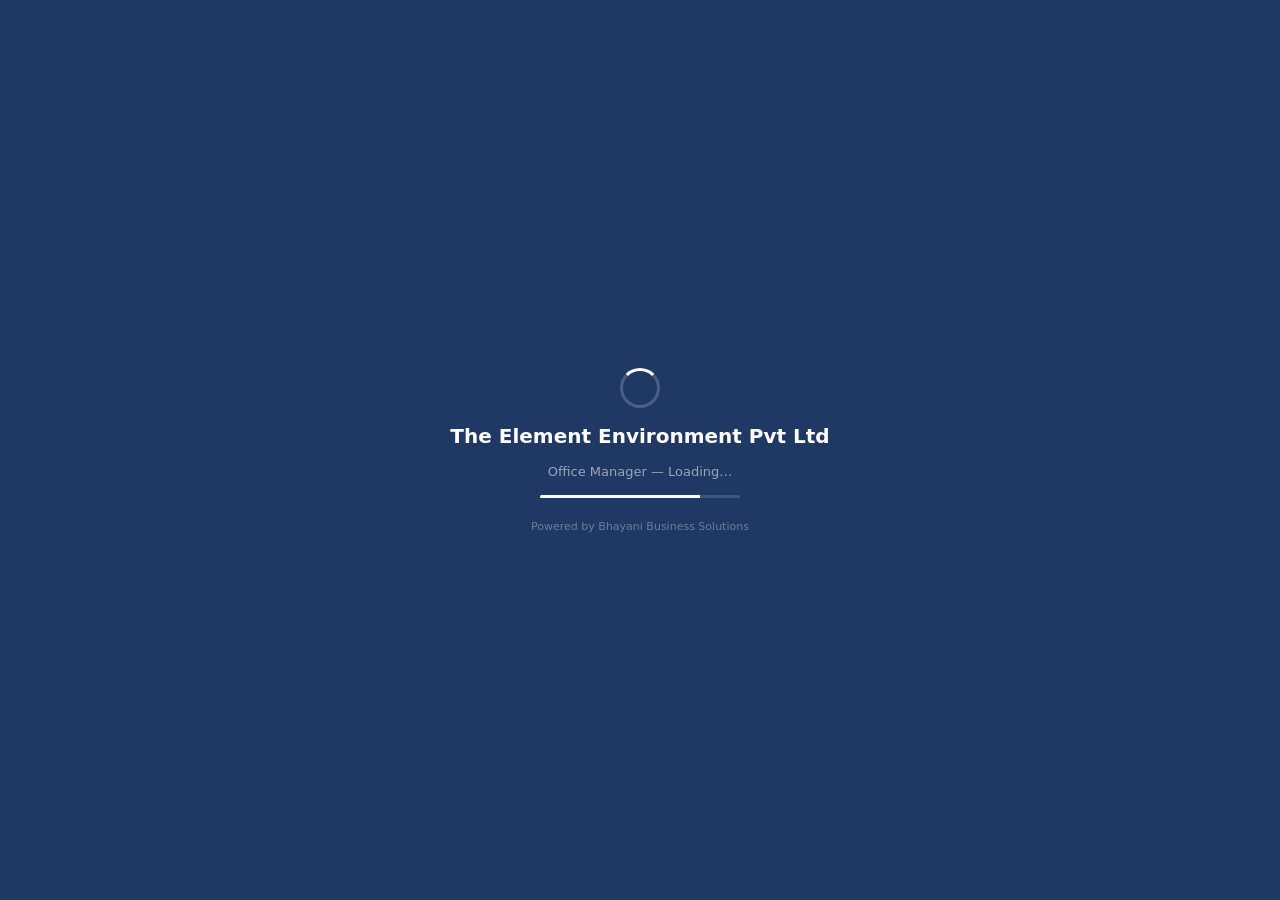
==== index.html @ ec4f4031 "Update index.html" ====
<!DOCTYPE html>
<html lang="en">
<head>
<meta charset="UTF-8">
<meta name="viewport" content="width=device-width,initial-scale=1.0">
<title>Element Office Manager</title>
<style>
:root{--navy:#1F3864;--blue:#2E75B6;--bg:#F0F4F8;--card:#fff;--text:#1E293B;--muted:#64748B;--border:#E2E8F0;--red:#DC2626;--green:#16A34A;--amber:#D97706;}
*{box-sizing:border-box;margin:0;padding:0;}
body{font-family:'Segoe UI',system-ui,sans-serif;background:var(--bg);color:var(--text);min-height:100vh;font-size:14px;}
#splash{position:fixed;inset:0;background:var(--navy);z-index:9999;display:flex;flex-direction:column;align-items:center;justify-content:center;gap:16px;transition:opacity .4s;}
#splash.hide{opacity:0;pointer-events:none;}
.sp-spin{width:40px;height:40px;border:3px solid rgba(255,255,255,.2);border-top-color:#fff;border-radius:50%;animation:spin .8s linear infinite;}
.sp-title{font-size:20px;font-weight:700;color:#fff;}
.sp-sub{font-size:13px;color:rgba(255,255,255,.55);}
.sp-bar{width:200px;height:3px;background:rgba(255,255,255,.15);border-radius:2px;overflow:hidden;}
.sp-fill{height:100%;width:0;background:#fff;transition:width 3s ease;}
.sp-pow{font-size:11px;color:rgba(255,255,255,.35);margin-top:6px;}
@keyframes spin{to{transform:rotate(360deg);}}
#loginWrap{position:fixed;inset:0;background:var(--navy);display:none;align-items:center;justify-content:center;z-index:9998;}
#loginWrap.show{display:flex;}
.lbox{background:#fff;border-radius:14px;padding:44px 40px;width:360px;box-shadow:0 20px 60px rgba(0,0,0,.4);border-top:4px solid var(--blue);}
.lco{font-size:11px;font-weight:700;color:var(--blue);letter-spacing:.12em;text-transform:uppercase;margin-bottom:6px;}
.lbox h2{font-size:22px;font-weight:800;color:var(--navy);margin-bottom:4px;}
.lbox p{font-size:13px;color:var(--muted);margin-bottom:28px;}
.lbox input{width:100%;padding:11px 13px;border:1.5px solid var(--border);border-radius:8px;font-size:14px;margin-bottom:12px;outline:none;transition:border .15s;font-family:inherit;}
.lbox input:focus{border-color:var(--blue);}
.lbox button{width:100%;padding:12px;background:var(--navy);color:#fff;border:none;border-radius:8px;font-size:15px;font-weight:700;cursor:pointer;}
.lbox button:hover{background:var(--blue);}
.lerr{color:var(--red);font-size:12px;margin-top:8px;display:none;}
.lpow{margin-top:22px;padding-top:14px;border-top:1px solid var(--border);text-align:center;font-size:11px;color:#94A3B8;}
.lpow b{color:#C2410C;}
#app{display:none;min-height:100vh;}
#app.show{display:block;}
.topbar{background:var(--navy);height:54px;display:flex;align-items:center;padding:0 20px;gap:12px;position:sticky;top:0;z-index:200;box-shadow:0 2px 8px rgba(0,0,0,.25);}
.tb-logo{font-size:13px;font-weight:800;color:#fff;letter-spacing:.04em;white-space:nowrap;}
.tb-logo span{opacity:.4;font-weight:400;}
.tb-sep{width:1px;height:24px;background:rgba(255,255,255,.2);flex-shrink:0;}
.tb-actions{display:flex;gap:6px;}
.tb-btn{padding:6px 14px;border-radius:6px;border:1.5px solid rgba(255,255,255,.3);background:rgba(255,255,255,.07);color:rgba(255,255,255,.9);font-size:12.5px;font-weight:600;cursor:pointer;transition:all .15s;font-family:inherit;}
.tb-btn:hover{background:rgba(255,255,255,.18);}
.tb-btn.green{border-color:rgba(74,222,128,.6);color:#4ADE80;}
.tb-right{margin-left:auto;display:flex;align-items:center;gap:10px;}
.tb-firm{font-size:11.5px;background:rgba(255,255,255,.1);padding:4px 11px;border-radius:20px;color:rgba(255,255,255,.7);}
.tb-out{background:none;border:1px solid rgba(255,255,255,.25);color:rgba(255,255,255,.6);font-size:12px;padding:4px 12px;border-radius:5px;cursor:pointer;font-family:inherit;}
.tb-out:hover{background:rgba(255,255,255,.08);color:#fff;}
.main-tabs{background:#fff;border-bottom:2px solid var(--border);display:flex;padding:0 20px;}
.mt{padding:13px 20px;font-size:13.5px;font-weight:600;color:var(--muted);border:none;background:none;cursor:pointer;border-bottom:3px solid transparent;margin-bottom:-2px;transition:all .15s;font-family:inherit;}
.mt:hover{color:var(--navy);}
.mt.active{color:var(--navy);border-bottom-color:var(--navy);}
.tp{display:none;padding:22px 20px;}
.tp.active{display:block;}
.stats{display:grid;grid-template-columns:repeat(auto-fit,minmax(155px,1fr));gap:12px;margin-bottom:20px;}
.stat{background:#fff;border-radius:10px;padding:15px 17px;border-left:4px solid var(--blue);box-shadow:0 1px 3px rgba(0,0,0,.06);}
.stat.g{border-left-color:var(--green);}
.stat.r{border-left-color:var(--red);}
.stat.a{border-left-color:var(--amber);}
.stat.p{border-left-color:#7C3AED;}
.slbl{font-size:10.5px;text-transform:uppercase;letter-spacing:.06em;color:var(--muted);margin-bottom:5px;}
.sval{font-size:22px;font-weight:700;}
.card{background:#fff;border-radius:10px;box-shadow:0 1px 3px rgba(0,0,0,.07);overflow:hidden;margin-bottom:16px;}
.ch{background:var(--navy);color:#fff;padding:11px 16px;display:flex;align-items:center;justify-content:space-between;}
.ch h3{font-size:13px;font-weight:700;}
.ch-lnk{font-size:11.5px;background:rgba(255,255,255,.12);border:none;color:rgba(255,255,255,.8);padding:3px 10px;border-radius:4px;cursor:pointer;font-family:inherit;}
.tw{overflow-x:auto;}
table{width:100%;border-collapse:collapse;font-size:13px;}
thead th{background:var(--navy);color:#fff;padding:9px 12px;text-align:left;font-size:11px;font-weight:600;text-transform:uppercase;letter-spacing:.05em;white-space:nowrap;}
tbody tr{border-bottom:1px solid var(--border);}
tbody tr:last-child{border-bottom:none;}
tbody td{padding:9px 12px;vertical-align:middle;}
tbody tr:hover{background:#F8FAFC;}
.no-data{text-align:center;color:var(--muted);padding:32px;font-size:13px;}
.sub-tabs{display:flex;background:#fff;border-radius:10px;overflow:hidden;box-shadow:0 1px 3px rgba(0,0,0,.07);border:1px solid var(--border);margin-bottom:18px;}
.st{flex:1;padding:11px;font-size:13px;font-weight:600;color:var(--muted);border:none;background:none;cursor:pointer;border-right:1px solid var(--border);transition:all .15s;text-align:center;font-family:inherit;}
.st:last-child{border-right:none;}
.st:hover{background:#F8FAFC;color:var(--navy);}
.st.active{background:var(--navy);color:#fff;}
.sp{display:none;}
.sp.active{display:block;}
.filters{display:flex;gap:8px;flex-wrap:wrap;align-items:center;margin-bottom:14px;}
.filters input,.filters select{padding:7px 10px;border:1.5px solid var(--border);border-radius:7px;font-size:12.5px;outline:none;font-family:inherit;background:#fff;color:var(--text);}
.filters input:focus,.filters select:focus{border-color:var(--blue);}
.filters input[type=text]{min-width:180px;}
.btn{padding:7px 14px;border-radius:7px;border:none;cursor:pointer;font-size:13px;font-weight:600;font-family:inherit;transition:all .15s;}
.bn{background:var(--navy);color:#fff;}.bn:hover{background:var(--blue);}
.bb{background:var(--blue);color:#fff;}.bb:hover{background:var(--navy);}
.bo{background:#fff;color:var(--navy);border:1.5px solid var(--border);}.bo:hover{border-color:var(--navy);}
.bg{background:var(--green);color:#fff;}
.br{background:var(--red);color:#fff;}
.bsm{padding:4px 9px;font-size:11.5px;}
.bi{background:none;border:none;cursor:pointer;padding:3px 6px;border-radius:4px;font-size:14px;font-family:inherit;}
.bi:hover{background:var(--border);}
.badge{display:inline-block;padding:2px 9px;border-radius:20px;font-size:11px;font-weight:700;}
.bgr{background:#DCFCE7;color:#166534;}
.brd{background:#FEE2E2;color:#991B1B;}
.bam{background:#FEF3C7;color:#92400E;}
.bbl{background:#DBEAFE;color:#1E40AF;}
.bgr2{background:#F1F5F9;color:#475569;}
.overlay{position:fixed;inset:0;background:rgba(0,0,0,.5);z-index:500;display:none;align-items:center;justify-content:center;padding:16px;}
.overlay.open{display:flex;}
.modal{background:#fff;border-radius:12px;width:100%;max-width:680px;max-height:92vh;overflow-y:auto;box-shadow:0 20px 60px rgba(0,0,0,.3);}
.mlg{max-width:900px;}
.msm{max-width:420px;}
.mh{background:var(--navy);color:#fff;padding:14px 20px;display:flex;align-items:center;justify-content:space-between;border-radius:12px 12px 0 0;position:sticky;top:0;z-index:1;}
.mh h3{font-size:14px;font-weight:700;}
.mx{background:none;border:none;color:#fff;font-size:20px;cursor:pointer;line-height:1;}
.mb{padding:22px;}
.mf{padding:14px 20px;border-top:1px solid var(--border);display:flex;justify-content:flex-end;gap:10px;background:#FAFAFA;border-radius:0 0 12px 12px;}
.fg2{display:grid;grid-template-columns:1fr 1fr;gap:13px;}
.fg3{display:grid;grid-template-columns:1fr 1fr 1fr;gap:13px;}
.s2{grid-column:1/-1;}
.fg{display:flex;flex-direction:column;gap:4px;}
.fg label{font-size:11px;font-weight:700;color:var(--muted);text-transform:uppercase;letter-spacing:.05em;}
.fg input,.fg select,.fg textarea{padding:9px 11px;border:1.5px solid var(--border);border-radius:7px;font-size:13.5px;outline:none;color:var(--text);font-family:inherit;transition:border .15s;}
.fg input:focus,.fg select:focus,.fg textarea:focus{border-color:var(--blue);}
.fg input[readonly]{background:#F8FAFC;color:var(--muted);}
.fg textarea{resize:vertical;min-height:56px;}
.lit{width:100%;border-collapse:collapse;font-size:12.5px;margin:8px 0;}
.lit th{background:#F1F5F9;padding:7px 6px;text-align:left;font-size:11px;color:var(--muted);border-bottom:1px solid var(--border);font-weight:700;}
.lit td{padding:3px 2px;border-bottom:1px solid var(--border);}
.lit input,.lit select{width:100%;padding:5px 7px;border:1.5px solid var(--border);border-radius:5px;font-size:12px;outline:none;font-family:inherit;}
.lit input:focus,.lit select:focus{border-color:var(--blue);}
.lit input[readonly]{background:#F8FAFC;color:var(--muted);}
.cl-list{border:1px solid var(--border);border-radius:8px;max-height:200px;overflow-y:auto;margin-bottom:14px;}
.cl-row{display:flex;align-items:center;gap:10px;padding:9px 13px;border-bottom:1px solid var(--border);cursor:pointer;transition:background .1s;}
.cl-row:last-child{border-bottom:none;}
.cl-row:hover{background:#F8FAFC;}
.cl-row.sel{background:#EFF6FF;border-left:3px solid var(--blue);}
.cl-row input[type=checkbox]{width:15px;height:15px;accent-color:var(--navy);cursor:pointer;flex-shrink:0;}
.cl-info{flex:1;}
.cl-ref{font-weight:700;font-size:13px;}
.cl-meta{font-size:11.5px;color:var(--muted);}
.cl-bal{font-weight:700;color:var(--red);font-size:13px;}
.cl-sum{border-radius:8px;padding:10px 14px;font-size:13px;background:#F0FDF4;border:1px solid #BBF7D0;color:#166534;}
.rpt-filters{display:flex;gap:12px;align-items:flex-end;margin-bottom:18px;flex-wrap:wrap;}
.rpt-filters .fg{min-width:120px;}
.rsec{background:#fff;border-radius:10px;box-shadow:0 1px 3px rgba(0,0,0,.07);margin-bottom:14px;overflow:hidden;}
.rhd{background:var(--navy);color:#fff;padding:9px 16px;font-size:12px;font-weight:700;letter-spacing:.04em;display:flex;align-items:center;justify-content:space-between;}
.rtot td{font-weight:700;border-top:2px solid var(--navy)!important;background:#EBF3FB;}
.disc{background:#FFFBEB;border:1px solid #FDE68A;border-radius:8px;padding:12px 16px;font-size:12.5px;color:#92400E;margin-bottom:16px;line-height:1.7;}
.disc strong{color:#78350F;}
.net-box{display:grid;grid-template-columns:repeat(4,1fr);gap:12px;}
.net-item{padding:14px;background:#FEF2F2;border-radius:8px;text-align:center;}
.net-item.tot{background:var(--navy);}
.nl{font-size:11px;color:var(--muted);}
.net-item.tot .nl{color:rgba(255,255,255,.65);}
.nv{font-size:18px;font-weight:700;color:var(--red);margin-top:4px;}
.net-item.tot .nv{color:#fff;}
.os-tog{display:flex;align-items:center;gap:7px;padding:7px 13px;background:#FEF2F2;border-radius:7px;font-size:13px;font-weight:600;color:#991B1B;cursor:pointer;user-select:none;border:1px solid #FECACA;}
.os-tog input{width:14px;height:14px;accent-color:var(--red);cursor:pointer;}
#toast{position:fixed;bottom:22px;right:22px;background:var(--navy);color:#fff;padding:11px 18px;border-radius:8px;font-size:13px;z-index:9999;display:none;box-shadow:0 4px 16px rgba(0,0,0,.25);}
#toast.show{display:block;animation:fu .2s ease;}
#toast.ok{background:var(--green);}
#toast.err{background:var(--red);}
@keyframes fu{from{opacity:0;transform:translateY(6px);}to{opacity:1;transform:none;}}
.db-grid{display:grid;grid-template-columns:1fr 1fr;gap:16px;}
@media print{
  *{visibility:hidden;}
  #printArea,#printArea *{visibility:visible;}
  #printArea{position:fixed!important;top:0!important;left:0!important;width:100%!important;}
  @page{margin:8mm;size:A4;}
  .pw{font-family:Arial,sans-serif;font-size:10.5pt;color:#000;border:2px solid #000;display:flex;flex-direction:column;min-height:calc(297mm - 16mm);}
  .ph{border-bottom:1px solid #000;padding:10px 14px;text-align:center;}
  .ph h1{font-size:13pt;font-weight:900;}
  .ph p{font-size:8.5pt;margin:2px 0;}
  .pl{text-align:center;padding:5px;border-bottom:1px solid #000;border-top:1px solid #000;font-weight:700;font-size:11pt;letter-spacing:2px;}
  .pm{display:flex;border-bottom:1px solid #000;}
  .pmc{flex:1;padding:8px 12px;font-size:8.5pt;}
  .pmc:first-child{border-right:1px solid #000;}
  .pmc p{margin:2px 0;}
  .pi{flex:1;}
  .pi table{width:100%;border-collapse:collapse;}
  .pi th,.pi td{border:1px solid #000;padding:5px 6px;font-size:9pt;}
  .pi th{font-weight:700;}
  .pbot{margin-top:auto;}
  .pt{display:flex;border-top:2px solid #000;}
  .ptl{flex:1;padding:8px 12px;font-size:8.5pt;border-right:1px solid #000;}
  .ptr{width:260pt;}
  .ptr table{width:100%;border-collapse:collapse;}
  .ptr td{padding:4px 8px;font-size:9pt;border:1px solid #000;}
  .ptr tr:last-child td{border:2px solid #000;font-weight:700;font-size:11pt;}
  .pf{border-top:1px solid #000;padding:8px 12px;display:flex;justify-content:space-between;font-size:8.5pt;}
  .rw{font-family:Arial,sans-serif;font-size:10.5pt;color:#000;border:2px solid #000;}
  .rh{border-bottom:1px solid #000;padding:10px 14px;text-align:center;}
  .rh h1{font-size:13pt;font-weight:900;}
  .rh p{font-size:8.5pt;margin:2px 0;}
  .rl{text-align:center;padding:5px;border-bottom:1px solid #000;border-top:1px solid #000;font-weight:700;font-size:11pt;letter-spacing:2px;}
  .rb{padding:14px 16px;font-size:9.5pt;line-height:2.1;}
  .rb table{width:100%;border-collapse:collapse;margin-top:10px;}
  .rb td{padding:5px 8px;border:1px solid #000;font-size:9pt;}
  .rf{border-top:1px solid #000;padding:10px 14px;display:flex;justify-content:space-between;font-size:8.5pt;}
}
@media(max-width:680px){.db-grid,.fg2,.fg3{grid-template-columns:1fr;}.stats{grid-template-columns:1fr 1fr;}.tb-firm{display:none;}.net-box{grid-template-columns:1fr 1fr;}}
</style>
</head>
<body>
<div id="splash">
  <div class="sp-spin"></div>
  <div class="sp-title">The Element Environment Pvt Ltd</div>
  <div class="sp-sub">Office Manager — Loading…</div>
  <div class="sp-bar"><div class="sp-fill" id="spFill"></div></div>
  <div class="sp-pow">Powered by Bhayani Business Solutions</div>
</div>
<div id="loginWrap">
  <div class="lbox">
    <div class="lco">The Element Environment Pvt Ltd</div>
    <h2>Office Manager</h2>
    <p>Sign in to continue</p>
    <input type="text" id="lu" placeholder="Username" autocomplete="off">
    <input type="password" id="lp" placeholder="Password" onkeydown="if(event.key==='Enter')doLogin()">
    <button onclick="doLogin()">Sign In</button>
    <div class="lerr" id="lerr">Invalid credentials.</div>
    <div class="lpow">Powered by <b>Bhayani Business Solutions</b></div>
  </div>
</div>
<div id="app">
<div class="topbar">
  <div class="tb-logo">ELEMENT <span>Office Manager v2</span></div>
  <div class="tb-sep"></div>
  <div class="tb-actions">
    <button class="tb-btn" onclick="openInv('Invoice')">+ Invoice</button>
    <button class="tb-btn green" onclick="openReceiptModal(null)">+ Receipt</button>
    <button class="tb-btn" onclick="openPurchaseModal()">+ Purchase</button>
    <button class="tb-btn" onclick="openPaymentModal(null)">+ Payment</button>
  </div>
  <div class="tb-right">
    <span class="tb-firm">The Element Environment Pvt Ltd</span>
    <button class="tb-out" onclick="doLogout()">Sign Out</button>
  </div>
</div>
<div class="main-tabs">
  <button class="mt active" onclick="switchTab('dashboard')">Dashboard</button>
  <button class="mt" onclick="switchTab('records')">Records</button>
  <button class="mt" onclick="switchTab('clients')">Clients</button>
  <button class="mt" onclick="switchTab('reports')">Reports</button>
  <button class="mt" onclick="switchTab('settings')">Settings</button>
</div>
<!-- DASHBOARD -->
<div class="tp active" id="tp-dashboard">
  <div class="stats">
    <div class="stat"><div class="slbl">This Month Sales</div><div class="sval" id="d-sales">—</div></div>
    <div class="stat g"><div class="slbl">This Month Received</div><div class="sval" id="d-recd">—</div></div>
    <div class="stat r"><div class="slbl">Total Outstanding</div><div class="sval" id="d-os">—</div></div>
    <div class="stat a"><div class="slbl">Est. GST Payable</div><div class="sval" id="d-gst">—</div></div>
    <div class="stat p"><div class="slbl">This Month Purchases</div><div class="sval" id="d-pur">—</div></div>
  </div>
  <div class="db-grid">
    <div class="card">
      <div class="ch"><h3>Recent Invoices</h3><button class="ch-lnk" onclick="switchTab('records')">View All →</button></div>
      <div class="tw"><table>
        <thead><tr><th>Invoice No</th><th>Date</th><th>Client</th><th>Amount</th><th>Status</th></tr></thead>
        <tbody id="d-inv"><tr><td colspan="5" class="no-data">Loading…</td></tr></tbody>
      </table></div>
    </div>
    <div class="card">
      <div class="ch"><h3>Outstanding Receivables</h3><button class="ch-lnk" onclick="switchTab('clients')">View All →</button></div>
      <div class="tw"><table>
        <thead><tr><th>Client</th><th>Invoice</th><th>Balance</th><th>Age</th><th></th></tr></thead>
        <tbody id="d-os-tbody"><tr><td colspan="5" class="no-data">Loading…</td></tr></tbody>
      </table></div>
    </div>
  </div>
</div>
<!-- RECORDS -->
<div class="tp" id="tp-records">
  <div class="sub-tabs">
    <button class="st active" onclick="switchRec('inv')">📄 Invoices</button>
    <button class="st" onclick="switchRec('rcpt')">💰 Receipts</button>
    <button class="st" onclick="switchRec('pur')">📦 Purchases</button>
    <button class="st" onclick="switchRec('pay')">💸 Payments</button>
  </div>
  <div class="sp active" id="sp-inv">
    <div class="filters">
      <input type="text" id="if-q" placeholder="Invoice / Client…" oninput="renderInvoices()">
      <input type="month" id="if-mo" onchange="renderInvoices()">
      <select id="if-st" onchange="renderInvoices()"><option value="">All Status</option><option>Unpaid</option><option>Partial</option><option>Paid</option></select>
      <select id="if-ty" onchange="renderInvoices()"><option value="">All Types</option><option value="Invoice">Invoice</option><option value="Proforma">Proforma</option><option value="Quotation">Quotation</option></select>
      <button class="btn bo bsm" onclick="openInv('Proforma')">+ Proforma</button>
      <button class="btn bo bsm" onclick="openInv('Quotation')">+ Quotation</button>
    </div>
    <div class="card"><div class="tw"><table>
      <thead><tr><th>Invoice No</th><th>Date</th><th>Client</th><th>Type</th><th>Taxable</th><th>GST</th><th>Total</th><th>Status</th><th>Actions</th></tr></thead>
      <tbody id="inv-tbody"><tr><td colspan="9" class="no-data">Loading…</td></tr></tbody>
    </table></div></div>
  </div>
  <div class="sp" id="sp-rcpt">
    <div class="filters">
      <input type="text" id="rf-q" placeholder="Client / Receipt No…" oninput="renderReceipts()">
      <input type="month" id="rf-mo" onchange="renderReceipts()">
    </div>
    <div class="card"><div class="tw"><table>
      <thead><tr><th>Receipt No</th><th>Date</th><th>Client</th><th>Amount</th><th>Mode</th><th>Reference</th><th>Against</th><th>Actions</th></tr></thead>
      <tbody id="rcpt-tbody"><tr><td colspan="8" class="no-data">Loading…</td></tr></tbody>
    </table></div></div>
  </div>
  <div class="sp" id="sp-pur">
    <div class="filters">
      <input type="text" id="pf-q" placeholder="Vendor / Bill No…" oninput="renderPurchases()">
      <input type="month" id="pf-mo" onchange="renderPurchases()">
      <select id="pf-st" onchange="renderPurchases()"><option value="">All Status</option><option>Unpaid</option><option>Partial</option><option>Paid</option></select>
    </div>
    <div class="card"><div class="tw"><table>
      <thead><tr><th>Date</th><th>Vendor</th><th>GSTIN</th><th>Bill No</th><th>Category</th><th>Taxable</th><th>GST%</th><th>CGST</th><th>SGST</th><th>IGST</th><th>Total</th><th>ITC</th><th>Status</th><th>Actions</th></tr></thead>
      <tbody id="pur-tbody"><tr><td colspan="14" class="no-data">Loading…</td></tr></tbody>
    </table></div></div>
  </div>
  <div class="sp" id="sp-pay">
    <div class="filters">
      <input type="text" id="pyf-q" placeholder="Vendor / Pay No…" oninput="renderPayments()">
      <input type="month" id="pyf-mo" onchange="renderPayments()">
    </div>
    <div class="card"><div class="tw"><table>
      <thead><tr><th>Pay No</th><th>Date</th><th>Vendor</th><th>Amount</th><th>Mode</th><th>Reference</th><th>Against Bills</th><th>Actions</th></tr></thead>
      <tbody id="pay-tbody"><tr><td colspan="8" class="no-data">Loading…</td></tr></tbody>
    </table></div></div>
  </div>
</div>
<!-- CLIENTS -->
<div class="tp" id="tp-clients">
  <div style="display:flex;align-items:flex-start;justify-content:space-between;margin-bottom:14px;flex-wrap:wrap;gap:10px;">
    <div><div style="font-size:16px;font-weight:700;">Clients</div><div id="cl-os-sum" style="font-size:12px;color:var(--muted);margin-top:3px;"></div></div>
    <button class="btn bn" onclick="openClientModal()">+ Add Client</button>
  </div>
  <div class="filters">
    <input type="text" id="cl-q" placeholder="Name / GSTIN / PAN…" oninput="renderClients()" style="width:220px;">
    <select id="cl-state" onchange="renderClients()"><option value="">All States</option><option>Maharashtra</option><option>Gujarat</option><option>Karnataka</option><option>Delhi</option><option>Other</option></select>
    <label class="os-tog"><input type="checkbox" id="cl-os-only" onchange="renderClients()"> Outstanding Only</label>
  </div>
  <div class="card"><div class="tw"><table>
    <thead><tr><th>Name</th><th>GSTIN</th><th>State</th><th>City</th><th>Phone</th><th>Outstanding</th><th>Actions</th></tr></thead>
    <tbody id="cl-tbody"><tr><td colspan="7" class="no-data">Loading…</td></tr></tbody>
  </table></div></div>
</div>
<!-- REPORTS -->
<div class="tp" id="tp-reports">
  <div class="sub-tabs" style="max-width:280px;">
    <button class="st active" onclick="switchRpt('g1')">GSTR-1</button>
    <button class="st" onclick="switchRpt('g3')">Est. GSTR-3B</button>
  </div>
  <div class="sp active" id="sp-g1">
    <div class="rpt-filters">
      <div class="fg"><label>Month</label><select id="g1-mo"><option value="01">January</option><option value="02">February</option><option value="03">March</option><option value="04">April</option><option value="05">May</option><option value="06">June</option><option value="07">July</option><option value="08">August</option><option value="09">September</option><option value="10">October</option><option value="11">November</option><option value="12">December</option></select></div>
      <div class="fg"><label>Year</label><select id="g1-yr"></select></div>
      <div style="display:flex;align-items:flex-end;gap:8px;">
        <button class="btn bn" onclick="loadG1()">Load Report</button>
        <button class="btn bo" onclick="exportG1CSV()">⬇ CSV</button>
      </div>
    </div>
    <div id="g1-result"></div>
  </div>
  <div class="sp" id="sp-g3">
    <div class="rpt-filters">
      <div class="fg"><label>Month</label><select id="g3-mo"><option value="01">January</option><option value="02">February</option><option value="03">March</option><option value="04">April</option><option value="05">May</option><option value="06">June</option><option value="07">July</option><option value="08">August</option><option value="09">September</option><option value="10">October</option><option value="11">November</option><option value="12">December</option></select></div>
      <div class="fg"><label>Year</label><select id="g3-yr"></select></div>
      <div style="display:flex;align-items:flex-end;gap:8px;">
        <button class="btn bn" onclick="loadG3()">Load Report</button>
        <button class="btn bo" onclick="exportG3CSV()">⬇ CSV</button>
      </div>
    </div>
    <div id="g3-result"></div>
  </div>
</div>
<!-- SETTINGS -->
<div class="tp" id="tp-settings">
  <div style="font-size:16px;font-weight:700;margin-bottom:18px;">Settings</div>
  <div class="card" style="max-width:600px;">
    <div class="ch"><h3>Company &amp; Bank Details</h3></div>
    <div class="mb">
      <div class="fg2" style="margin-bottom:13px;">
        <div class="fg s2"><label>Company Name</label><input id="s-name"></div>
        <div class="fg s2"><label>Address</label><textarea id="s-addr" rows="2"></textarea></div>
        <div class="fg"><label>GSTIN</label><input id="s-gstin"></div>
        <div class="fg"><label>PAN</label><input id="s-pan"></div>
        <div class="fg"><label>CIN</label><input id="s-cin"></div>
        <div class="fg"><label>State</label><select id="s-state"><option>Maharashtra</option><option>Gujarat</option><option>Karnataka</option><option>Delhi</option></select></div>
        <div class="fg"><label>Invoice Prefix</label><input id="s-prefix"></div>
        <div class="fg"><label>Financial Year</label><input id="s-fy"></div>
        <div class="fg"><label>Bank</label><input id="s-bank"></div>
        <div class="fg"><label>Account No</label><input id="s-acc"></div>
        <div class="fg"><label>IFSC</label><input id="s-ifsc"></div>
        <div class="fg"><label>Branch</label><input id="s-branch"></div>
      </div>
      <div style="display:flex;gap:10px;">
        <button class="btn bn" onclick="saveSettings()">Save Settings</button>
        <button class="btn bo" onclick="loadSettingsUI()">Reset</button>
      </div>
    </div>
  </div>
</div>
</div><!-- /app -->
<!-- INVOICE MODAL -->
<div class="overlay" id="invModal">
<div class="modal mlg">
  <div class="mh"><h3 id="inv-title">New Tax Invoice</h3><button class="mx" onclick="closeModal('invModal')">✕</button></div>
  <div class="mb">
    <div class="fg3" style="margin-bottom:14px;">
      <div class="fg"><label>Type</label><select id="i-type" onchange="refreshInvNo()"><option value="Invoice">Tax Invoice</option><option value="Proforma">Proforma Invoice</option><option value="Quotation">Quotation</option></select></div>
      <div class="fg"><label>Invoice No</label><input id="i-no" readonly></div>
      <div class="fg"><label>Date</label><input id="i-date" type="date"></div>
      <div class="fg s2"><label>Client</label><select id="i-client" onchange="onClSel()"><option value="">— Select Client —</option></select></div>
      <div class="fg"><label>Client GSTIN</label><input id="i-cgstin" placeholder="Auto-filled"></div>
      <div class="fg"><label>Place of Supply</label><select id="i-pos" onchange="recalcInv()"><option value="Maharashtra">Maharashtra (CGST+SGST)</option><option value="Other">Other State (IGST)</option></select></div>
    </div>
    <div style="font-size:11px;font-weight:700;color:var(--muted);text-transform:uppercase;letter-spacing:.05em;margin-bottom:8px;">Line Items</div>
    <table class="lit">
      <thead><tr><th style="width:36%">Description</th><th style="width:9%">SAC</th><th style="width:7%">Qty</th><th style="width:12%">Rate</th><th style="width:8%">GST%</th><th style="width:11%">Taxable</th><th style="width:11%">GST Amt</th><th style="width:4%"></th></tr></thead>
      <tbody id="li-body"></tbody>
    </table>
    <button class="btn bo bsm" style="margin-top:7px;" onclick="addLI()">+ Add Line</button>
    <div style="display:flex;justify-content:flex-end;margin-top:14px;">
      <table style="width:260px;font-size:13px;">
        <tr><td style="padding:4px 8px;color:var(--muted);">Taxable</td><td style="padding:4px 8px;text-align:right;font-weight:600;" id="i-tax">₹0.00</td></tr>
        <tr id="cgst-row"><td style="padding:4px 8px;color:var(--muted);">CGST</td><td style="padding:4px 8px;text-align:right;" id="i-cgst">₹0.00</td></tr>
        <tr id="sgst-row"><td style="padding:4px 8px;color:var(--muted);">SGST</td><td style="padding:4px 8px;text-align:right;" id="i-sgst">₹0.00</td></tr>
        <tr id="igst-row" style="display:none;"><td style="padding:4px 8px;color:var(--muted);">IGST</td><td style="padding:4px 8px;text-align:right;" id="i-igst">₹0.00</td></tr>
        <tr><td style="padding:4px 8px;color:var(--muted);">Round Off</td><td style="padding:4px 8px;text-align:right;" id="i-roff">+0.00</td></tr>
        <tr style="border-top:2px solid var(--border);font-weight:700;font-size:15px;"><td style="padding:7px 8px;">TOTAL</td><td style="padding:7px 8px;text-align:right;color:var(--navy);" id="i-total">₹0.00</td></tr>
      </table>
    </div>
    <div class="fg" style="margin-top:10px;"><label>Amount in Words</label><input id="i-words" readonly></div>
    <div class="fg2" style="margin-top:12px;">
      <div class="fg"><label>Status</label><select id="i-pst"><option value="Unpaid">Unpaid</option><option value="Partial">Partial</option><option value="Paid">Paid</option></select></div>
      <div class="fg"><label>Notes</label><input id="i-notes" placeholder="Optional"></div>
    </div>
  </div>
  <div class="mf">
    <button class="btn bo" onclick="closeModal('invModal')">Cancel</button>
    <button class="btn bo" onclick="printCurInv()">🖨 Print</button>
    <button class="btn bn" id="inv-save-btn" onclick="saveInvoice()">Save Invoice</button>
  </div>
</div>
</div>
<!-- RECEIPT MODAL -->
<div class="overlay" id="rcptModal">
<div class="modal">
  <div class="mh"><h3>Issue Receipt</h3><button class="mx" onclick="closeModal('rcptModal')">✕</button></div>
  <div class="mb">
    <div style="font-size:11px;font-weight:700;color:var(--muted);text-transform:uppercase;margin-bottom:8px;">Pending Invoices — <span id="rcl-name" style="color:var(--navy);"></span></div>
    <div class="cl-list" id="rcpt-inv-list"></div>
    <div class="fg2" style="margin-bottom:12px;">
      <div class="fg"><label>Receipt No</label><input id="rno" readonly></div>
      <div class="fg"><label>Date</label><input id="rdate" type="date"></div>
      <div class="fg"><label>Amount Received (₹) *</label><input id="ramt" type="number" step="0.01" oninput="rcAmtCh()"></div>
      <div class="fg"><label>Mode</label><select id="rmode"><option>NEFT</option><option>RTGS</option><option>UPI</option><option>Cheque</option><option>Cash</option><option>IMPS</option></select></div>
      <div class="fg"><label>Reference / UTR</label><input id="rref" placeholder="Optional"></div>
      <div class="fg"><label>Narration</label><input id="rnar" placeholder="Optional"></div>
    </div>
    <div class="cl-sum" id="rc-sum">Select invoices and enter amount.</div>
  </div>
  <div class="mf">
    <button class="btn bo" onclick="closeModal('rcptModal')">Cancel</button>
    <button class="btn bg" id="rc-save-btn" onclick="saveReceipt()">✓ Save &amp; Print Receipt</button>
  </div>
</div>
</div>
<!-- PURCHASE MODAL -->
<div class="overlay" id="purModal">
<div class="modal">
  <div class="mh"><h3>Enter Purchase / Inward Service</h3><button class="mx" onclick="closeModal('purModal')">✕</button></div>
  <div class="mb">
    <div class="fg2">
      <div class="fg"><label>Date *</label><input id="pu-date" type="date"></div>
      <div class="fg"><label>Vendor / Supplier *</label><input id="pu-vnd" placeholder="Name"></div>
      <div class="fg"><label>Vendor GSTIN</label><input id="pu-gstin" maxlength="15"></div>
      <div class="fg"><label>Bill / Invoice No</label><input id="pu-bill"></div>
      <div class="fg"><label>Category</label><select id="pu-cat"><option>Professional Fees</option><option>Office Supplies</option><option>Software / Subscription</option><option>Rent</option><option>Travel &amp; Conveyance</option><option>Repairs &amp; Maintenance</option><option>Utilities</option><option>Contract Labour</option><option>Other Services</option></select></div>
      <div class="fg"><label>Place of Supply</label><select id="pu-pos" onchange="calcPur()"><option value="Maharashtra">Maharashtra (CGST+SGST)</option><option value="Other">Other State (IGST)</option></select></div>
      <div class="fg"><label>Taxable Value (₹) *</label><input id="pu-tax" type="number" step="0.01" oninput="calcPur()"></div>
      <div class="fg"><label>GST Rate %</label><select id="pu-gst" onchange="calcPur()"><option value="0">0%</option><option value="5">5%</option><option value="12">12%</option><option value="18" selected>18%</option><option value="28">28%</option></select></div>
      <div class="fg"><label>CGST</label><input id="pu-cgst" readonly></div>
      <div class="fg"><label>SGST</label><input id="pu-sgst" readonly></div>
      <div class="fg"><label>IGST</label><input id="pu-igst" readonly></div>
      <div class="fg"><label>Total</label><input id="pu-tot" readonly style="font-weight:700;color:var(--navy);"></div>
      <div class="fg"><label>ITC Eligibility</label><select id="pu-itc"><option value="Eligible">Eligible ITC</option><option value="Ineligible">Ineligible (Sec 17(5))</option><option value="Blocked">Blocked Credit</option></select></div>
      <div class="fg"><label>Payment Status</label><select id="pu-st"><option value="Unpaid">Unpaid</option><option value="Paid">Paid</option></select></div>
      <div class="fg s2"><label>Narration</label><input id="pu-nar" placeholder="Optional"></div>
    </div>
  </div>
  <div class="mf">
    <button class="btn bo" onclick="closeModal('purModal')">Cancel</button>
    <button class="btn bn" id="pur-save-btn" onclick="savePurchase()">Save Purchase</button>
  </div>
</div>
</div>
<!-- PAYMENT MODAL -->
<div class="overlay" id="payModal">
<div class="modal">
  <div class="mh"><h3>Issue Payment</h3><button class="mx" onclick="closeModal('payModal')">✕</button></div>
  <div class="mb">
    <div style="font-size:11px;font-weight:700;color:var(--muted);text-transform:uppercase;margin-bottom:8px;">Pending Bills — <span id="pay-vnd" style="color:var(--navy);"></span></div>
    <div class="cl-list" id="pay-bill-list"></div>
    <div class="fg2" style="margin-bottom:12px;">
      <div class="fg"><label>Payment Ref No</label><input id="pno" readonly></div>
      <div class="fg"><label>Date</label><input id="pdate" type="date"></div>
      <div class="fg"><label>Amount (₹) *</label><input id="pamt" type="number" step="0.01" oninput="payAmtCh()"></div>
      <div class="fg"><label>Mode</label><select id="pmode"><option>NEFT</option><option>RTGS</option><option>UPI</option><option>Cheque</option><option>Cash</option><option>IMPS</option></select></div>
      <div class="fg"><label>Reference / UTR</label><input id="pref" placeholder="Optional"></div>
      <div class="fg"><label>Narration</label><input id="pnar" placeholder="Optional"></div>
    </div>
    <div class="cl-sum" id="pay-sum" style="background:#FFFBEB;border-color:#FDE68A;color:#92400E;">Select bills and enter amount.</div>
  </div>
  <div class="mf">
    <button class="btn bo" onclick="closeModal('payModal')">Cancel</button>
    <button class="btn bn" id="pay-save-btn" onclick="savePayment()">✓ Save &amp; Print Payment Advice</button>
  </div>
</div>
</div>
<!-- CLIENT MODAL -->
<div class="overlay" id="clModal">
<div class="modal">
  <div class="mh"><h3 id="cl-title">Add Client</h3><button class="mx" onclick="closeModal('clModal')">✕</button></div>
  <div class="mb">
    <div class="fg2">
      <div class="fg s2"><label>Name *</label><input id="cl-name"></div>
      <div class="fg"><label>GSTIN</label><input id="cl-gstin" maxlength="15"></div>
      <div class="fg"><label>PAN</label><input id="cl-pan" maxlength="10"></div>
      <div class="fg"><label>State</label><select id="cl-st"><option>Maharashtra</option><option>Gujarat</option><option>Karnataka</option><option>Delhi</option><option>Telangana</option><option>Tamil Nadu</option><option>Rajasthan</option><option>Other</option></select></div>
      <div class="fg"><label>City</label><input id="cl-city"></div>
      <div class="fg s2"><label>Address</label><textarea id="cl-addr" rows="2"></textarea></div>
      <div class="fg"><label>Contact Person</label><input id="cl-contact"></div>
      <div class="fg"><label>Phone</label><input id="cl-phone" type="tel"></div>
      <div class="fg s2"><label>Email</label><input id="cl-email" type="email"></div>
    </div>
  </div>
  <div class="mf">
    <button class="btn bo" onclick="closeModal('clModal')">Cancel</button>
    <button class="btn bn" id="cl-save-btn" onclick="saveClient()">Save Client</button>
  </div>
</div>
</div>
<!-- SIG MODAL -->
<div class="overlay" id="sigModal">
<div class="modal msm">
  <div class="mh"><h3>How to Print?</h3><button class="mx" onclick="closeModal('sigModal')">✕</button></div>
  <div class="mb" style="text-align:center;padding:28px 24px;">
    <div style="font-size:14px;font-weight:700;margin-bottom:6px;" id="sig-ref"></div>
    <div style="font-size:12.5px;color:var(--muted);margin-bottom:24px;">Choose print format:</div>
    <div style="display:grid;grid-template-columns:1fr 1fr;gap:12px;">
      <button class="btn bn" style="padding:16px;line-height:1.5;" onclick="printWithSig(true)">✍️ With Signature<br><small style="font-weight:400;opacity:.75;">Receiver + Authorised Signatory</small></button>
      <button class="btn bo" style="padding:16px;line-height:1.5;" onclick="printWithSig(false)">🖥 System Generated<br><small style="font-weight:400;opacity:.75;">No physical signature required</small></button>
    </div>
  </div>
</div>
</div>
<!-- LEDGER MODAL -->
<div class="overlay" id="ledgerModal">
<div class="modal mlg">
  <div class="mh"><h3>Client Ledger — <span id="ldg-name"></span></h3><button class="mx" onclick="closeModal('ledgerModal')">✕</button></div>
  <div style="display:grid;grid-template-columns:1fr 1fr 1fr;border-bottom:2px solid var(--border);">
    <div style="padding:14px 20px;border-right:1px solid var(--border);text-align:center;"><div style="font-size:11px;color:var(--muted);text-transform:uppercase;margin-bottom:4px;">Total Billed</div><div style="font-size:20px;font-weight:700;" id="ldg-billed">—</div></div>
    <div style="padding:14px 20px;border-right:1px solid var(--border);text-align:center;"><div style="font-size:11px;color:var(--muted);text-transform:uppercase;margin-bottom:4px;">Total Received</div><div style="font-size:20px;font-weight:700;color:var(--green);" id="ldg-recd">—</div></div>
    <div style="padding:14px 20px;text-align:center;"><div style="font-size:11px;color:var(--muted);text-transform:uppercase;margin-bottom:4px;">Balance Due</div><div style="font-size:20px;font-weight:700;color:var(--red);" id="ldg-bal">—</div></div>
  </div>
  <div class="tw"><table>
    <thead><tr><th>Date</th><th>Type</th><th>Reference</th><th>Description</th><th>Debit</th><th>Credit</th><th>Balance</th></tr></thead>
    <tbody id="ldg-tbody"></tbody>
  </table></div>
  <div class="mf"><button class="btn bo" onclick="closeModal('ledgerModal')">Close</button><button class="btn bn" onclick="window.print()">🖨 Print</button></div>
</div>
</div>
<div id="printArea" style="display:none;"></div>
<div id="toast"></div>
<script>
const WEBAPP='https://script.google.com/macros/s/AKfycbwegDzWTVEqwbL_djTx-9oKZ-MYa3v0BKdFCGT5TznSj023bWEr1kjGkVxbxJ8i90NFIg/exec';
const CREDS={u:'ELEMENT',p:'ELEMENT@250326'};
const FIRM={name:'THE ELEMENT ENVIRONMENT PRIVATE LIMITED',addr:'SR. NO. 43/76, FLAT NO. 1, Chidanand Heights, Narhe, Vadgaon Budruk, Pune - 411041',gstin:'27AAMCT9717A1Z5',pan:'AAMCT9717A',cin:'U74909PN2026PTC253784',state:'Maharashtra',bank:'HDFC Bank',acc:'50200119162065',ifsc:'HDFC0011725',branch:'Bibvewadi, Pune',prefix:'TEEPL',fy:'26-27'};
let clients=[],invoices=[],outstanding=[],receipts=[],purchases=[],purPays=[];
let editInvId=null,editClId=null,pendingPrint=null;
const $=id=>document.getElementById(id);
const gv=id=>$(id)?$(id).value:'';
const sv=(id,v)=>{if($(id))$(id).value=v??'';};
const fmt=n=>'₹'+(parseFloat(n)||0).toLocaleString('en-IN',{minimumFractionDigits:2,maximumFractionDigits:2});
function fmtD(d){if(!d)return'—';const s=String(d).trim();if(/^\d{4}-\d{2}-\d{2}$/.test(s)){const[y,m,dy]=s.split('-');return dy+'/'+m+'/'+y;}try{const dt=new Date(s);if(!isNaN(dt))return String(dt.getDate()).padStart(2,'0')+'/'+String(dt.getMonth()+1).padStart(2,'0')+'/'+dt.getFullYear();}catch(e){}return s;}
function normD(d){if(!d)return'';const s=String(d).trim();if(/^\d{4}-\d{2}-\d{2}$/.test(s))return s;try{const dt=new Date(s);if(!isNaN(dt))return dt.getFullYear()+'-'+String(dt.getMonth()+1).padStart(2,'0')+'-'+String(dt.getDate()).padStart(2,'0');}catch(e){}return s;}
function bdg(s){const m={Paid:'bgr',Unpaid:'brd',Partial:'bam'};return`<span class="badge ${m[s]||'bgr2'}">${s||'—'}</span>`;}
function toast(msg,t=''){const el=$('toast');el.textContent=msg;el.className='show '+t;setTimeout(()=>el.className='',3000);}
function numW(n){const o=['','One','Two','Three','Four','Five','Six','Seven','Eight','Nine','Ten','Eleven','Twelve','Thirteen','Fourteen','Fifteen','Sixteen','Seventeen','Eighteen','Nineteen'],t=['','','Twenty','Thirty','Forty','Fifty','Sixty','Seventy','Eighty','Ninety'],w=x=>{if(!x)return'';if(x<20)return o[x]+' ';if(x<100)return t[Math.floor(x/10)]+' '+o[x%10]+' ';if(x<1000)return o[Math.floor(x/100)]+' Hundred '+w(x%100);if(x<100000)return w(Math.floor(x/1000))+'Thousand '+w(x%1000);if(x<10000000)return w(Math.floor(x/100000))+'Lakh '+w(x%100000);return w(Math.floor(x/10000000))+'Crore '+w(x%10000000);};return'Rupees '+w(Math.floor(n)).trim()+' Only';}
window.addEventListener('afterprint',()=>{const pa=$('printArea');if(pa){pa.style.display='none';pa.innerHTML='';}});
async function apiGet(action,params){let url=WEBAPP+'?action='+action;if(params)url+='&data='+encodeURIComponent(JSON.stringify(params));try{const res=await fetch(url);const text=await res.text();if(text.trim().startsWith('<')){console.error('GAS HTML error:',action,text.slice(0,200));return null;}const json=JSON.parse(text);if(Array.isArray(json))return json;if(json&&json.error){console.error('GAS error:',action,json.error);return null;}return json;}catch(e){console.error('apiGet:',action,e);return null;}}
async function apiPost(action,data){const fd=new FormData();fd.append('payload',JSON.stringify({action,...data}));try{await fetch(WEBAPP,{method:'POST',mode:'no-cors',body:fd});}catch(e){console.error('apiPost:',action,e);}}
window.addEventListener('DOMContentLoaded',()=>{const f=$('spFill');setTimeout(()=>{if(f)f.style.width='80%';},100);setTimeout(()=>{$('splash').classList.add('hide');setTimeout(()=>{$('splash').style.display='none';$('loginWrap').classList.add('show');},450);},1800);});
function doLogin(){const u=gv('lu').trim(),p=gv('lp').trim();if(u===CREDS.u&&p===CREDS.p){$('loginWrap').classList.remove('show');$('app').classList.add('show');initApp();}else{$('lerr').style.display='block';}}
function doLogout(){$('app').classList.remove('show');$('loginWrap').classList.add('show');sv('lu','');sv('lp','');}
async function initApp(){const today=new Date().toISOString().split('T')[0];sv('i-date',today);sv('rdate',today);sv('pu-date',today);sv('pdate',today);initYrSels();loadSettingsUI();await Promise.all([loadClients(),loadInvoices(),loadReceipts(),loadPurchases()]);loadDash();}
const TABS=['dashboard','records','clients','reports','settings'];
let curRec='inv',curRpt='g1';
function switchTab(id){document.querySelectorAll('.mt').forEach((b,i)=>b.classList.toggle('active',TABS[i]===id));document.querySelectorAll('.tp').forEach(p=>p.classList.remove('active'));const tp=$('tp-'+id);if(tp)tp.classList.add('active');if(id==='dashboard')loadDash();if(id==='records')switchRec(curRec);if(id==='clients')renderClients();if(id==='reports')switchRpt(curRpt);}
function switchRec(t){curRec=t;document.querySelectorAll('#tp-records .st').forEach((b,i)=>b.classList.toggle('active',['inv','rcpt','pur','pay'][i]===t));document.querySelectorAll('#tp-records .sp').forEach(p=>p.classList.remove('active'));const sp=$('sp-'+t);if(sp)sp.classList.add('active');if(t==='inv')renderInvoices();if(t==='rcpt')renderReceipts();if(t==='pur')renderPurchases();if(t==='pay')renderPayments();}
function switchRpt(t){curRpt=t;document.querySelectorAll('#tp-reports .st').forEach((b,i)=>b.classList.toggle('active',['g1','g3'][i]===t));document.querySelectorAll('#tp-reports .sp').forEach(p=>p.classList.remove('active'));const sp=$('sp-'+t);if(sp)sp.classList.add('active');}
function openModal(id){$(id).classList.add('open');}
function closeModal(id){$(id).classList.remove('open');}
document.querySelectorAll('.overlay').forEach(o=>o.addEventListener('click',e=>{if(e.target===o)o.classList.remove('open');}));
function loadSettingsUI(){sv('s-name',FIRM.name);sv('s-addr',FIRM.addr);sv('s-gstin',FIRM.gstin);sv('s-pan',FIRM.pan);sv('s-cin',FIRM.cin);sv('s-state',FIRM.state);sv('s-prefix',FIRM.prefix);sv('s-fy',FIRM.fy);sv('s-bank',FIRM.bank);sv('s-acc',FIRM.acc);sv('s-ifsc',FIRM.ifsc);sv('s-branch',FIRM.branch);}
async function saveSettings(){const s={name:gv('s-name'),addr:gv('s-addr'),gstin:gv('s-gstin'),pan:gv('s-pan'),cin:gv('s-cin'),state:gv('s-state'),prefix:gv('s-prefix'),fy:gv('s-fy'),bank:gv('s-bank'),acc:gv('s-acc'),ifsc:gv('s-ifsc'),branch:gv('s-branch')};Object.assign(FIRM,s);await apiPost('saveSettings',s);toast('Settings saved','ok');}
async function loadClients(){const d=await apiGet('getClients');clients=(d||[]).map(c=>({...c}));fillClDDL();renderClients();}
function fillClDDL(){const sel=$('i-client'),cur=sel.value;sel.innerHTML='<option value="">— Select Client —</option>';clients.forEach(c=>{const o=document.createElement('option');o.value=c.id;o.textContent=c.name;sel.appendChild(o);});if(cur)sel.value=cur;}
function renderClients(){const q=gv('cl-q').toLowerCase(),st=gv('cl-state'),osOnly=$('cl-os-only')&&$('cl-os-only').checked;const osMap={};outstanding.filter(o=>o.status!=='Paid'&&invoices.some(i=>i.id===o.invoiceId&&(!i.type||i.type==='Invoice'))).forEach(o=>{osMap[o.clientId]=(osMap[o.clientId]||0)+(parseFloat(o.balance)||0);});const tot=Object.values(osMap).reduce((s,v)=>s+v,0),cnt=Object.keys(osMap).length;const sum=$('cl-os-sum');if(sum)sum.textContent=cnt+' clients with outstanding — Total: '+fmt(tot);const list=clients.filter(c=>(!q||(c.name+c.gstin+c.pan).toLowerCase().includes(q))&&(!st||c.state===st)&&(!osOnly||(osMap[c.id]||0)>0));const tb=$('cl-tbody');if(!tb)return;if(!list.length){tb.innerHTML='<tr><td colspan="7" class="no-data">No clients found.</td></tr>';return;}tb.innerHTML=list.map(c=>{const bal=osMap[c.id]||0;const bc=bal>0?`<span class="badge brd" style="cursor:pointer;" onclick="openLedger('${c.id}')">${fmt(bal)}</span>`:'<span class="badge bgr">Nil</span>';return`<tr><td><strong>${c.name}</strong></td><td style="font-size:12px;">${c.gstin||'—'}</td><td>${c.state||'—'}</td><td>${c.city||'—'}</td><td>${c.phone||'—'}</td><td>${bc}</td><td><button class="bi" onclick="openLedger('${c.id}')" title="Ledger" style="color:var(--blue);">📋</button><button class="bi" onclick="openClientModal('${c.id}')" title="Edit">✏️</button></td></tr>`;}).join('');}
function openClientModal(id){editClId=id||null;$('cl-title').textContent=id?'Edit Client':'Add Client';if(id){const c=clients.find(x=>x.id===id);if(!c)return;sv('cl-name',c.name);sv('cl-gstin',c.gstin||'');sv('cl-pan',c.pan||'');sv('cl-st',c.state||'Maharashtra');sv('cl-city',c.city||'');sv('cl-addr',c.address||'');sv('cl-contact',c.contact||'');sv('cl-phone',c.phone||'');sv('cl-email',c.email||'');}else{['cl-name','cl-gstin','cl-pan','cl-city','cl-addr','cl-contact','cl-phone','cl-email'].forEach(i=>sv(i,''));sv('cl-st','Maharashtra');}$('cl-save-btn').disabled=false;openModal('clModal');}
async function saveClient(){const name=gv('cl-name').trim();if(!name){toast('Name required','err');return;}$('cl-save-btn').disabled=true;await apiPost('saveClient',{id:editClId||Date.now().toString(),name,gstin:gv('cl-gstin'),pan:gv('cl-pan'),state:gv('cl-st'),city:gv('cl-city'),address:gv('cl-addr'),contact:gv('cl-contact'),phone:gv('cl-phone'),email:gv('cl-email')});closeModal('clModal');toast('Client saved','ok');setTimeout(()=>loadClients(),900);}
async function loadInvoices(){const[invD,osD]=await Promise.all([apiGet('getInvoices'),apiGet('getOutstanding')]);invoices=(invD||[]).map(i=>({...i,date:normD(i.date),taxable:parseFloat(i.taxable)||0,cgst:parseFloat(i.cgst)||0,sgst:parseFloat(i.sgst)||0,igst:parseFloat(i.igst)||0,totalGST:parseFloat(i.totalGST)||0,total:parseFloat(i.total)||0,items:i.items||[]}));outstanding=(osD||[]).map(o=>({...o,date:normD(o.date),invoiceAmt:parseFloat(o.invoiceAmt)||0,received:parseFloat(o.received)||0,balance:parseFloat(o.balance)||0}));renderInvoices();loadDash();}
function renderInvoices(){const q=gv('if-q').toLowerCase(),mo=gv('if-mo'),st=gv('if-st'),ty=gv('if-ty');const list=invoices.filter(i=>(!q||(i.invoiceNo+i.clientName).toLowerCase().includes(q))&&(!mo||i.date.startsWith(mo))&&(!st||i.payStatus===st)&&(!ty||(i.type||'Invoice')===ty)).slice().reverse();const tb=$('inv-tbody');if(!tb)return;if(!list.length){tb.innerHTML='<tr><td colspan="9" class="no-data">No invoices found.</td></tr>';return;}tb.innerHTML=list.map(i=>`<tr><td><strong>${i.invoiceNo}</strong></td><td>${fmtD(i.date)}</td><td>${i.clientName||'—'}</td><td><span class="badge bbl">${i.type||'Invoice'}</span></td><td>${fmt(i.taxable)}</td><td>${fmt(i.totalGST)}</td><td><strong>${fmt(i.total)}</strong></td><td>${bdg(i.payStatus)}</td><td style="white-space:nowrap;"><button class="bi" onclick="printInvById('${i.id}')">🖨</button><button class="bi" onclick="editInvoice('${i.id}')">✏️</button>${i.payStatus!=='Paid'?`<button class="btn bg bsm" onclick="openReceiptModal('${i.id}')">Receipt</button>`:''}<button class="bi" onclick="delInv('${i.id}')" style="color:var(--red);">🗑</button></td></tr>`).join('');}
async function openInv(type){editInvId=null;$('inv-title').textContent='New '+(type==='Invoice'?'Tax Invoice':type);sv('i-type',type);sv('i-date',new Date().toISOString().split('T')[0]);sv('i-client','');sv('i-cgstin','');sv('i-pos','Maharashtra');sv('i-pst','Unpaid');sv('i-notes','');fillClDDL();$('li-body').innerHTML='';addLI();recalcInv();try{const r=await apiGet('getNextNo',{type});sv('i-no',r&&r.nextNo?r.nextNo:FIRM.prefix+'/'+FIRM.fy+'/001');}catch(e){sv('i-no',FIRM.prefix+'/'+FIRM.fy+'/001');}$('inv-save-btn').disabled=false;openModal('invModal');}
async function refreshInvNo(){try{const r=await apiGet('getNextNo',{type:gv('i-type')});sv('i-no',r&&r.nextNo?r.nextNo:FIRM.prefix+'/'+FIRM.fy+'/001');}catch(e){}}
function editInvoice(id){const inv=invoices.find(i=>i.id===id);if(!inv)return;editInvId=id;$('inv-title').textContent='Edit — '+inv.invoiceNo;fillClDDL();sv('i-type',inv.type||'Invoice');sv('i-no',inv.invoiceNo);sv('i-date',inv.date);sv('i-client',inv.clientId);sv('i-cgstin',inv.clientGstin||'');sv('i-pos',inv.pos||'Maharashtra');sv('i-pst',inv.payStatus||'Unpaid');sv('i-notes',inv.notes||'');$('li-body').innerHTML='';(inv.items||[]).forEach(it=>addLI(it));recalcInv();$('inv-save-btn').disabled=false;openModal('invModal');}
function onClSel(){const c=clients.find(x=>x.id===gv('i-client'));if(!c)return;sv('i-cgstin',c.gstin||'');sv('i-pos',(c.state&&c.state!=='Maharashtra')?'Other':'Maharashtra');recalcInv();}
function addLI(it){const tr=document.createElement('tr');tr.innerHTML=`<td><input type="text" value="${it?it.desc||'':''}" placeholder="Service description" oninput="recalcInv()"></td><td><input type="text" value="${it?it.sac||'':''}" style="width:70px;"></td><td><input type="number" value="${it?it.qty||1:1}" min="0.01" step="0.01" style="width:52px;" oninput="recalcInv()"></td><td><input type="number" value="${it?it.rate||'':''}" step="0.01" placeholder="0.00" oninput="recalcInv()"></td><td><select onchange="recalcInv()" style="width:62px;"><option value="0">0%</option><option value="5">5%</option><option value="12">12%</option><option value="18">18%</option><option value="28">28%</option></select></td><td><input type="text" readonly class="litax"></td><td><input type="text" readonly class="ligst"></td><td><button type="button" onclick="this.closest('tr').remove();recalcInv();" style="background:none;border:none;color:var(--red);cursor:pointer;font-size:16px;">✕</button></td>`;if(it&&it.gst!=null)tr.querySelector('select').value=it.gst;$('li-body').appendChild(tr);recalcInv();}
function recalcInv(){const isI=gv('i-pos')!=='Maharashtra';let tax=0,cg=0,sg=0,ig=0;$('li-body').querySelectorAll('tr').forEach(tr=>{const qty=parseFloat(tr.querySelector('td:nth-child(3) input').value)||0,rate=parseFloat(tr.querySelector('td:nth-child(4) input').value)||0,gst=parseFloat(tr.querySelector('select').value)||0,t=qty*rate,g=t*gst/100;tr.querySelector('.litax').value=t.toFixed(2);tr.querySelector('.ligst').value=g.toFixed(2);tax+=t;if(isI)ig+=g;else{cg+=g/2;sg+=g/2;}});const raw=tax+cg+sg+ig,tot=Math.round(raw);$('i-tax').textContent=fmt(tax);$('i-cgst').textContent=fmt(cg);$('i-sgst').textContent=fmt(sg);$('i-igst').textContent=fmt(ig);$('i-roff').textContent=(tot-raw>=0?'+':('' ))+(tot-raw).toFixed(2);$('i-total').textContent=fmt(tot);$('cgst-row').style.display=isI?'none':'';$('sgst-row').style.display=isI?'none':'';$('igst-row').style.display=isI?'':'none';$('i-words').value=numW(tot);}
function getInvData(){const isI=gv('i-pos')!=='Maharashtra';let tax=0,cg=0,sg=0,ig=0;const items=[];$('li-body').querySelectorAll('tr').forEach(tr=>{const desc=tr.querySelector('td:nth-child(1) input').value,sac=tr.querySelector('td:nth-child(2) input').value,qty=parseFloat(tr.querySelector('td:nth-child(3) input').value)||0,rate=parseFloat(tr.querySelector('td:nth-child(4) input').value)||0,gst=parseFloat(tr.querySelector('select').value)||0,t=qty*rate,g=t*gst/100;tax+=t;if(isI)ig+=g;else{cg+=g/2;sg+=g/2;}items.push({desc,sac,qty,rate,gst,taxable:t,gstAmt:g});});const raw=tax+cg+sg+ig,tot=Math.round(raw);const cl=clients.find(c=>c.id===gv('i-client'))||{};return{id:editInvId||Date.now().toString(),invoiceNo:gv('i-no'),date:gv('i-date'),type:gv('i-type'),clientId:gv('i-client'),clientName:cl.name||'',clientGstin:gv('i-cgstin'),clientAddress:cl.address||'',clientCity:cl.city||'',clientState:cl.state||'',clientPhone:cl.phone||'',clientPan:cl.pan||'',pos:gv('i-pos'),isIGST:isI,items,taxable:tax,cgst:cg,sgst:sg,igst:ig,totalGST:cg+sg+ig,roundOff:tot-raw,total:tot,payStatus:gv('i-pst'),notes:gv('i-notes'),amtWords:numW(tot)};}
async function saveInvoice(){const data=getInvData();if(!data.clientId){toast('Select a client','err');return;}if(!data.items.length||data.total===0){toast('Add at least one line item','err');return;}$('inv-save-btn').disabled=true;await apiPost('saveInvoice',data);closeModal('invModal');toast('Invoice saved','ok');pendingPrint=data;setTimeout(()=>loadInvoices(),900);$('sig-ref').textContent=data.invoiceNo+' — '+data.clientName;openModal('sigModal');}
function printCurInv(){pendingPrint=getInvData();$('sig-ref').textContent=pendingPrint.invoiceNo;openModal('sigModal');}
function printInvById(id){const inv=invoices.find(i=>i.id===id);if(!inv)return;pendingPrint=inv;$('sig-ref').textContent=inv.invoiceNo+' — '+inv.clientName;openModal('sigModal');}
function printWithSig(sig){closeModal('sigModal');if(pendingPrint){renderInvPrint(pendingPrint,sig);setTimeout(()=>window.print(),300);}}
async function delInv(id){if(!confirm('Delete this invoice?'))return;await apiPost('deleteInvoice',{id});toast('Deleted');setTimeout(()=>loadInvoices(),900);}
async function loadReceipts(){const d=await apiGet('getReceipts');receipts=(d||[]).map(r=>({...r,date:normD(r.date),amount:parseFloat(r.amount)||0}));renderReceipts();}
function renderReceipts(){const q=gv('rf-q').toLowerCase(),mo=gv('rf-mo');const list=receipts.filter(r=>(!q||(r.clientName+r.rcptNo).toLowerCase().includes(q))&&(!mo||r.date.startsWith(mo))).slice().reverse();const tb=$('rcpt-tbody');if(!tb)return;if(!list.length){tb.innerHTML='<tr><td colspan="8" class="no-data">No receipts yet.</td></tr>';return;}tb.innerHTML=list.map(r=>`<tr><td><strong>${r.rcptNo}</strong></td><td>${fmtD(r.date)}</td><td>${r.clientName||'—'}</td><td><strong>${fmt(r.amount)}</strong></td><td><span class="badge bbl">${r.mode||'—'}</span></td><td>${r.ref||'—'}</td><td style="font-size:12px;">${r.invoices||'—'}</td><td><button class="bi" onclick="printRcptById('${r.id}')">🖨</button></td></tr>`).join('');}
async function openReceiptModal(invId){const inv=invId?invoices.find(i=>i.id===invId):null;const clId=inv?inv.clientId:null;const pending=outstanding.filter(o=>o.status!=='Paid'&&(!clId||o.clientId===clId)&&invoices.some(i=>i.id===o.invoiceId&&(!i.type||i.type==='Invoice')));$('rcl-name').textContent=inv?inv.clientName:'(All Clients)';const list=$('rcpt-inv-list');list.innerHTML=!pending.length?'<div style="padding:14px;text-align:center;color:var(--muted);">No pending invoices.</div>':pending.map(o=>`<div class="cl-row ${invId===o.invoiceId?'sel':''}" onclick="togClRow(this,'${o.invoiceId}','r')"><input type="checkbox" ${invId===o.invoiceId?'checked':''} onclick="event.stopPropagation();togClRow(this.closest('.cl-row'),'${o.invoiceId}','r')"><div class="cl-info"><div class="cl-ref">${o.invoiceNo}</div><div class="cl-meta">Date: ${fmtD(o.date)} | Invoice: ${fmt(o.invoiceAmt)}</div></div><div class="cl-bal">${fmt(o.balance)}</div></div>`).join('');try{const r=await apiGet('getNextNo',{type:'Receipt'});sv('rno',r&&r.nextNo?r.nextNo:'TEEPL/R/26-27/001');}catch(e){sv('rno','TEEPL/R/26-27/001');}sv('rdate',new Date().toISOString().split('T')[0]);sv('ramt','');sv('rmode','NEFT');sv('rref','');sv('rnar',inv?'Against Invoice '+inv.invoiceNo:'');$('rc-sum').textContent='Select invoices and enter amount.';$('rc-save-btn').disabled=false;openModal('rcptModal');rcAmtCh();}
function togClRow(row,id,type){const cb=row.querySelector('input[type=checkbox]');cb.checked=!cb.checked;row.classList.toggle('sel',cb.checked);if(type==='r')rcAmtCh();else payAmtCh();}
function getSelOuts(){const rows=document.querySelectorAll('#rcpt-inv-list .cl-row'),sel=[];rows.forEach(row=>{const cb=row.querySelector('input[type=checkbox]');if(cb&&cb.checked){const m=row.getAttribute('onclick').match(/'([^']+)'/);if(m){const o=outstanding.find(x=>x.invoiceId===m[1]);if(o)sel.push(o);}}});return sel;}
function rcAmtCh(){const sel=getSelOuts(),amt=parseFloat($('ramt').value)||0,tot=sel.reduce((s,o)=>s+o.balance,0);const sum=$('rc-sum');if(!sel.length){sum.textContent='Select at least one invoice.';return;}sum.innerHTML=`<strong>${sel.length} invoice(s)</strong> — Balance: <strong>${fmt(tot)}</strong> | Entering: <strong>${fmt(amt)}</strong>${amt>0&&amt<tot?` <span style="color:var(--amber);">— Partial (${fmt(tot-amt)} remains)</span>`:''}${amt>=tot&&tot>0?` <span style="color:var(--green);">— Fully clears ✓</span>`:''}` ;}
async function saveReceipt(){const sel=getSelOuts();if(!sel.length){toast('Select invoice(s)','err');return;}const amt=parseFloat(gv('ramt'));if(!amt||amt<=0){toast('Enter amount','err');return;}$('rc-save-btn').disabled=true;const rcptNo=gv('rno'),date=gv('rdate'),mode=gv('rmode'),ref=gv('rref'),nar=gv('rnar');let rem=amt;const payments=[];for(const o of sel){if(rem<=0)break;const paying=Math.min(rem,o.balance);payments.push({invoiceId:o.invoiceId,invoiceNo:o.invoiceNo,amount:paying});rem-=paying;}for(const p of payments)await apiPost('recordPayment',{invoiceId:p.invoiceId,amount:p.amount,date,mode,ref,rcptNo});await apiPost('saveReceipt',{id:Date.now().toString(),rcptNo,date,clientId:sel[0].clientId,clientName:sel[0].clientName,amount:amt,mode,ref,narration:nar,invoices:payments.map(p=>p.invoiceNo).join(', ')});closeModal('rcptModal');toast('Receipt saved','ok');renderReceiptPrint({rcptNo,date,clientName:sel[0].clientName,amount:amt,mode,ref,narration:nar,amtWords:numW(amt),invoices:payments});setTimeout(()=>{loadInvoices();loadReceipts();},900);setTimeout(()=>window.print(),500);}
function printRcptById(id){const r=receipts.find(x=>x.id===id);if(!r)return;renderReceiptPrint({rcptNo:r.rcptNo,date:r.date,clientName:r.clientName,amount:r.amount,mode:r.mode,ref:r.ref,narration:r.narration,amtWords:numW(r.amount),invoices:[{invoiceNo:r.invoices,amount:r.amount}]});setTimeout(()=>window.print(),300);}
async function loadPurchases(){const[pd,ppd]=await Promise.all([apiGet('getPurchases'),apiGet('getPurchasePayments')]);purchases=(pd||[]).map(p=>({...p,date:normD(p.date),taxable:parseFloat(p.taxable)||0,cgst:parseFloat(p.cgst)||0,sgst:parseFloat(p.sgst)||0,igst:parseFloat(p.igst)||0,total:parseFloat(p.total)||0,received:parseFloat(p.received)||0,balance:parseFloat(p.balance)||0}));purPays=(ppd||[]).map(p=>({...p,date:normD(p.date),amount:parseFloat(p.amount)||0}));renderPurchases();renderPayments();}
function renderPurchases(){const q=gv('pf-q').toLowerCase(),mo=gv('pf-mo'),st=gv('pf-st');const list=purchases.filter(p=>(!q||(p.vendor+p.bill).toLowerCase().includes(q))&&(!mo||p.date.startsWith(mo))&&(!st||p.status===st)).slice().reverse();const tb=$('pur-tbody');if(!tb)return;if(!list.length){tb.innerHTML='<tr><td colspan="14" class="no-data">No purchases yet.</td></tr>';return;}const ib=v=>v==='Eligible'?'bgr':v==='Ineligible'?'brd':'bam';tb.innerHTML=list.map(p=>`<tr><td>${fmtD(p.date)}</td><td><strong>${p.vendor||'—'}</strong></td><td style="font-size:11px;">${p.gstin||'—'}</td><td>${p.bill||'—'}</td><td>${p.category||'—'}</td><td>${fmt(p.taxable)}</td><td>${p.gstrate||0}%</td><td>${fmt(p.cgst)}</td><td>${fmt(p.sgst)}</td><td>${fmt(p.igst)}</td><td><strong>${fmt(p.total)}</strong></td><td><span class="badge ${ib(p.itc)}">${p.itc||'—'}</span></td><td>${bdg(p.status)}</td><td>${p.status!=='Paid'?`<button class="btn bn bsm" onclick="openPaymentModal('${p.id}')">Pay</button>`:''}<button class="bi" onclick="delPur('${p.id}')" style="color:var(--red);">🗑</button></td></tr>`).join('');}
function renderPayments(){const q=gv('pyf-q').toLowerCase(),mo=gv('pyf-mo');const list=purPays.filter(p=>(!q||(p.vendor+p.payNo).toLowerCase().includes(q))&&(!mo||p.date.startsWith(mo))).slice().reverse();const tb=$('pay-tbody');if(!tb)return;if(!list.length){tb.innerHTML='<tr><td colspan="8" class="no-data">No payments yet.</td></tr>';return;}tb.innerHTML=list.map(p=>`<tr><td><strong>${p.payNo}</strong></td><td>${fmtD(p.date)}</td><td>${p.vendor||'—'}</td><td><strong>${fmt(p.amount)}</strong></td><td><span class="badge bbl">${p.mode||'—'}</span></td><td>${p.ref||'—'}</td><td style="font-size:12px;">${p.bills||'—'}</td><td><button class="bi" onclick="printPayById('${p.id}')">🖨</button></td></tr>`).join('');}
function calcPur(){const tax=parseFloat($('pu-tax').value)||0,rate=parseFloat($('pu-gst').value)||0,isI=$('pu-pos').value!=='Maharashtra',g=tax*rate/100;sv('pu-cgst',isI?'0.00':(g/2).toFixed(2));sv('pu-sgst',isI?'0.00':(g/2).toFixed(2));sv('pu-igst',isI?g.toFixed(2):'0.00');sv('pu-tot',(tax+g).toFixed(2));}
function openPurchaseModal(){['pu-vnd','pu-gstin','pu-bill','pu-nar'].forEach(i=>sv(i,''));sv('pu-date',new Date().toISOString().split('T')[0]);sv('pu-cat','Professional Fees');sv('pu-pos','Maharashtra');sv('pu-gst','18');sv('pu-itc','Eligible');sv('pu-st','Unpaid');calcPur();$('pur-save-btn').disabled=false;openModal('purModal');}
async function savePurchase(){const vendor=gv('pu-vnd').trim();if(!vendor){toast('Vendor required','err');return;}const tax=parseFloat(gv('pu-tax'))||0;if(!tax){toast('Enter taxable value','err');return;}$('pur-save-btn').disabled=true;const isI=gv('pu-pos')!=='Maharashtra',rate=parseFloat(gv('pu-gst'))||0,g=tax*rate/100;await apiPost('savePurchase',{id:Date.now().toString(),date:gv('pu-date'),vendor,gstin:gv('pu-gstin'),bill:gv('pu-bill'),category:gv('pu-cat'),pos:gv('pu-pos'),taxable:tax,gstrate:rate,cgst:isI?0:g/2,sgst:isI?0:g/2,igst:isI?g:0,total:tax+g,itc:gv('pu-itc'),status:gv('pu-st'),narration:gv('pu-nar'),received:0,balance:tax+g});closeModal('purModal');toast('Purchase saved','ok');setTimeout(()=>loadPurchases(),900);}
async function delPur(id){if(!confirm('Delete?'))return;await apiPost('deletePurchase',{id});toast('Deleted');setTimeout(()=>loadPurchases(),900);}
async function openPaymentModal(purId){const pur=purId?purchases.find(p=>p.id===purId):null;const vendor=pur?pur.vendor:null;const pending=purchases.filter(p=>p.status!=='Paid'&&(!vendor||p.vendor===vendor));$('pay-vnd').textContent=pur?pur.vendor:'(All Vendors)';const list=$('pay-bill-list');list.innerHTML=!pending.length?'<div style="padding:14px;text-align:center;color:var(--muted);">No pending bills.</div>':pending.map(p=>`<div class="cl-row ${purId===p.id?'sel':''}" onclick="togClRow(this,'${p.id}','p')"><input type="checkbox" ${purId===p.id?'checked':''} onclick="event.stopPropagation();togClRow(this.closest('.cl-row'),'${p.id}','p')"><div class="cl-info"><div class="cl-ref">${p.vendor} — ${p.bill||p.id.slice(-6)}</div><div class="cl-meta">Date: ${fmtD(p.date)} | Bill: ${fmt(p.total)}</div></div><div class="cl-bal">${fmt(p.balance)}</div></div>`).join('');try{const r=await apiGet('getNextNo',{type:'Payment'});sv('pno',r&&r.nextNo?r.nextNo:'TEEPL/P/26-27/001');}catch(e){sv('pno','TEEPL/P/26-27/001');}sv('pdate',new Date().toISOString().split('T')[0]);sv('pamt','');sv('pmode','NEFT');sv('pref','');sv('pnar',pur?'Against Bill '+(pur.bill||''):'');$('pay-sum').textContent='Select bills and enter amount.';$('pay-save-btn').disabled=false;openModal('payModal');payAmtCh();}
function getSelBills(){const rows=document.querySelectorAll('#pay-bill-list .cl-row'),sel=[];rows.forEach(row=>{const cb=row.querySelector('input[type=checkbox]');if(cb&&cb.checked){const m=row.getAttribute('onclick').match(/'([^']+)'/);if(m){const p=purchases.find(x=>x.id===m[1]);if(p)sel.push(p);}}});return sel;}
function payAmtCh(){const sel=getSelBills(),amt=parseFloat($('pamt').value)||0,tot=sel.reduce((s,p)=>s+p.balance,0);const sum=$('pay-sum');if(!sel.length){sum.textContent='Select at least one bill.';return;}sum.innerHTML=`<strong>${sel.length} bill(s)</strong> — Balance: <strong>${fmt(tot)}</strong> | Paying: <strong>${fmt(amt)}</strong>${amt>0&&amt<tot?' <span style="color:var(--red);">— Partial</span>':''}${amt>=tot&&tot>0?' <span style="color:var(--green);">— Fully clears ✓</span>':''}`;}
async function savePayment(){const sel=getSelBills();if(!sel.length){toast('Select bills','err');return;}const amt=parseFloat(gv('pamt'));if(!amt||amt<=0){toast('Enter amount','err');return;}$('pay-save-btn').disabled=true;const payNo=gv('pno'),date=gv('pdate'),mode=gv('pmode'),ref=gv('pref'),nar=gv('pnar');let rem=amt;const payments=[];for(const p of sel){if(rem<=0)break;const paying=Math.min(rem,p.balance);payments.push({purchaseId:p.id,bill:p.bill||p.id.slice(-6),vendor:p.vendor,amount:paying});rem-=paying;}for(const p of payments)await apiPost('recordPurchasePayment',{purchaseId:p.purchaseId,amount:p.amount,date,mode,ref,payNo});await apiPost('savePurchasePayment',{id:Date.now().toString(),payNo,date,vendor:sel[0].vendor,amount:amt,mode,ref,narration:nar,bills:payments.map(p=>p.bill).join(', ')});closeModal('payModal');toast('Payment saved','ok');renderPaymentPrint({payNo,date,vendor:sel[0].vendor,amount:amt,mode,ref,narration:nar,amtWords:numW(amt),bills:payments});setTimeout(()=>loadPurchases(),900);setTimeout(()=>window.print(),500);}
function printPayById(id){const p=purPays.find(x=>x.id===id);if(!p)return;renderPaymentPrint({payNo:p.payNo,date:p.date,vendor:p.vendor,amount:p.amount,mode:p.mode,ref:p.ref,narration:p.narration,amtWords:numW(p.amount),bills:[{bill:p.bills,vendor:p.vendor,amount:p.amount}]});setTimeout(()=>window.print(),300);}
function openLedger(clId){const cl=clients.find(c=>c.id===clId);$('ldg-name').textContent=cl?cl.name:clId;const invs=invoices.filter(i=>i.clientId===clId&&(!i.type||i.type==='Invoice'));const rcpts=receipts.filter(r=>r.clientId===clId);const billed=invs.reduce((s,i)=>s+i.total,0),recd=rcpts.reduce((s,r)=>s+r.amount,0);$('ldg-billed').textContent=fmt(billed);$('ldg-recd').textContent=fmt(recd);$('ldg-bal').textContent=fmt(Math.max(0,billed-recd));const rows=[];invs.forEach(i=>rows.push({date:i.date,type:'Invoice',ref:i.invoiceNo,desc:i.notes||'Tax Invoice',dr:i.total,cr:0}));rcpts.forEach(r=>rows.push({date:r.date,type:'Receipt',ref:r.rcptNo,desc:(r.mode||'')+(r.ref?' — '+r.ref:''),dr:0,cr:r.amount}));rows.sort((a,b)=>(a.date||'').localeCompare(b.date||''));let run=0;const tb=$('ldg-tbody');tb.innerHTML=rows.length?rows.map(r=>{run+=(r.dr||0)-(r.cr||0);const cs=run>0?'color:var(--red)':run<0?'color:var(--green)':'';return`<tr><td>${fmtD(r.date)}</td><td><span class="badge ${r.type==='Invoice'?'bbl':'bgr'}">${r.type}</span></td><td><strong>${r.ref}</strong></td><td>${r.desc||'—'}</td><td style="text-align:right;">${r.dr?fmt(r.dr):'—'}</td><td style="text-align:right;color:var(--green);">${r.cr?fmt(r.cr):'—'}</td><td style="text-align:right;font-weight:700;${cs}">${fmt(Math.abs(run))} ${run>0?'Dr':run<0?'Cr':''}</td></tr>`;}  ).join(''):'<tr><td colspan="7" class="no-data">No transactions.</td></tr>';openModal('ledgerModal');}
function loadDash(){const mo=new Date().toISOString().slice(0,7);const moInv=invoices.filter(i=>(!i.type||i.type==='Invoice')&&i.date.startsWith(mo));const moRcpt=receipts.filter(r=>r.date.startsWith(mo));const moPur=purchases.filter(p=>p.date.startsWith(mo));const osUnpaid=outstanding.filter(o=>o.status!=='Paid'&&invoices.some(i=>i.id===o.invoiceId&&(!i.type||i.type==='Invoice')));const set=(id,v)=>{const el=$(id);if(el)el.textContent=v;};set('d-sales',fmt(moInv.reduce((s,i)=>s+i.total,0)));set('d-recd',fmt(moRcpt.reduce((s,r)=>s+r.amount,0)));set('d-os',fmt(osUnpaid.reduce((s,o)=>s+o.balance,0)));set('d-gst',fmt(moInv.reduce((s,i)=>s+i.totalGST,0)));set('d-pur',fmt(moPur.reduce((s,p)=>s+p.total,0)));const tb1=$('d-inv');if(tb1)tb1.innerHTML=[...invoices].reverse().slice(0,7).map(i=>`<tr><td><strong>${i.invoiceNo}</strong></td><td>${fmtD(i.date)}</td><td>${i.clientName||'—'}</td><td>${fmt(i.total)}</td><td>${bdg(i.payStatus)}</td></tr>`).join('')||'<tr><td colspan="5" class="no-data">No invoices yet.</td></tr>';const tb2=$('d-os-tbody');if(tb2){const today=new Date();tb2.innerHTML=osUnpaid.sort((a,b)=>b.balance-a.balance).slice(0,7).map(o=>{const days=o.date?Math.floor((today-new Date(o.date))/86400000):0;return`<tr><td>${o.clientName||'—'}</td><td>${o.invoiceNo}</td><td style="font-weight:700;color:${days>30?'var(--red)':'var(--amber)'};">${fmt(o.balance)}</td><td>${days}d</td><td><button class="btn bg bsm" onclick="openReceiptModal('${o.invoiceId}')">Receipt</button></td></tr>`;}).join('')||'<tr><td colspan="5" class="no-data" style="color:var(--green);">✓ All clear!</td></tr>';}}
function initYrSels(){const y=new Date().getFullYear(),m=String(new Date().getMonth()+1).padStart(2,'0');['g1-yr','g3-yr'].forEach(id=>{const sel=$(id);if(!sel)return;sel.innerHTML='';for(let i=y-2;i<=y+1;i++){const o=document.createElement('option');o.value=i;o.textContent=i;if(i===y)o.selected=true;sel.appendChild(o);}});['g1-mo','g3-mo'].forEach(id=>{const el=$(id);if(el)el.value=m;});}
const MN=['January','February','March','April','May','June','July','August','September','October','November','December'];
function loadG1(){const m=gv('g1-mo'),y=gv('g1-yr');if(!y){toast('Select year','err');return;}const period=y+'-'+m,mo=MN[parseInt(m)-1];const invs=invoices.filter(i=>(!i.type||i.type==='Invoice')&&i.date.startsWith(period));const b2b=invs.filter(i=>i.clientGstin&&i.clientGstin.length===15),b2c=invs.filter(i=>!i.clientGstin||i.clientGstin.length!==15);const el=$('g1-result');if(!el)return;if(!invs.length){el.innerHTML=`<div class="no-data" style="background:#fff;border-radius:10px;padding:32px;">No invoices for ${mo} ${y}.</div>`;return;}el.innerHTML=`<div class="disc"><strong>⚠ Advance Received Against Services:</strong> Under Section 13(2) of CGST Act 2017, GST is payable on advance received for services at the time of receipt. Verify if any advance was received in <strong>${mo} ${y}</strong> and include in <strong>Table 11</strong> of GSTR-1 before filing. This report does not auto-include advances.</div><div style="font-size:13px;font-weight:700;margin-bottom:12px;">GSTR-1 — ${mo} ${y} | GSTIN: ${FIRM.gstin}</div>${b2b.length?`<div class="rsec"><div class="rhd">4A — B2B Invoices (Registered Recipients) — ${b2b.length} invoices</div><div class="tw"><table><thead><tr><th>Date</th><th>Invoice No</th><th>Customer</th><th>Customer GSTIN</th><th>Taxable</th><th>CGST</th><th>SGST</th><th>IGST</th><th>Total</th></tr></thead><tbody>${b2b.map(i=>`<tr><td>${fmtD(i.date)}</td><td><strong>${i.invoiceNo}</strong></td><td>${i.clientName}</td><td>${i.clientGstin}</td><td>${fmt(i.taxable)}</td><td>${fmt(i.cgst)}</td><td>${fmt(i.sgst)}</td><td>${fmt(i.igst)}</td><td><strong>${fmt(i.total)}</strong></td></tr>`).join('')}<tr class="rtot"><td colspan="4">TOTAL</td><td>${fmt(b2b.reduce((s,i)=>s+i.taxable,0))}</td><td>${fmt(b2b.reduce((s,i)=>s+i.cgst,0))}</td><td>${fmt(b2b.reduce((s,i)=>s+i.sgst,0))}</td><td>${fmt(b2b.reduce((s,i)=>s+i.igst,0))}</td><td>${fmt(b2b.reduce((s,i)=>s+i.total,0))}</td></tr></tbody></table></div></div>`:''}${b2c.length?`<div class="rsec"><div class="rhd">B2C Invoices (Unregistered) — ${b2c.length} invoices</div><div class="tw"><table><thead><tr><th>Date</th><th>Invoice No</th><th>Customer</th><th>Taxable</th><th>CGST</th><th>SGST</th><th>IGST</th><th>Total</th></tr></thead><tbody>${b2c.map(i=>`<tr><td>${fmtD(i.date)}</td><td><strong>${i.invoiceNo}</strong></td><td>${i.clientName||'Unregistered'}</td><td>${fmt(i.taxable)}</td><td>${fmt(i.cgst)}</td><td>${fmt(i.sgst)}</td><td>${fmt(i.igst)}</td><td><strong>${fmt(i.total)}</strong></td></tr>`).join('')}<tr class="rtot"><td colspan="3">TOTAL</td><td>${fmt(b2c.reduce((s,i)=>s+i.taxable,0))}</td><td>${fmt(b2c.reduce((s,i)=>s+i.cgst,0))}</td><td>${fmt(b2c.reduce((s,i)=>s+i.sgst,0))}</td><td>${fmt(b2c.reduce((s,i)=>s+i.igst,0))}</td><td>${fmt(b2c.reduce((s,i)=>s+i.total,0))}</td></tr></tbody></table></div></div>`:''}` ;}
function loadG3(){const m=gv('g3-mo'),y=gv('g3-yr');if(!y){toast('Select year','err');return;}const period=y+'-'+m,mo=MN[parseInt(m)-1];const invs=invoices.filter(i=>(!i.type||i.type==='Invoice')&&i.date.startsWith(period)),purs=purchases.filter(p=>p.date.startsWith(period)&&p.itc==='Eligible');const oC=invs.reduce((s,i)=>s+i.cgst,0),oS=invs.reduce((s,i)=>s+i.sgst,0),oI=invs.reduce((s,i)=>s+i.igst,0),iC=purs.reduce((s,p)=>s+p.cgst,0),iS=purs.reduce((s,p)=>s+p.sgst,0),iI=purs.reduce((s,p)=>s+p.igst,0),nC=Math.max(0,oC-iC),nS=Math.max(0,oS-iS),nI=Math.max(0,oI-iI);const el=$('g3-result');if(!el)return;el.innerHTML=`<div class="disc"><strong>⚠ Disclaimer:</strong> This is an <strong>estimated GSTR-3B</strong> for <strong>${mo} ${y}</strong> based on recorded transactions only. Before filing, verify: (1) Advances received against services; (2) RCM liabilities; (3) ITC reversal under Rule 42/43; (4) Credit/debit notes not captured here. This is for reference only and does not constitute a filed return.</div><div style="font-size:13px;font-weight:700;margin-bottom:14px;">Est. GSTR-3B — ${mo} ${y} | GSTIN: ${FIRM.gstin}</div><div style="display:grid;grid-template-columns:1fr 1fr;gap:14px;margin-bottom:14px;"><div class="rsec"><div class="rhd">3.1 — Output Tax</div><div style="padding:14px;font-size:13px;line-height:2.2;"><div style="display:flex;justify-content:space-between;border-bottom:1px solid var(--border);"><span>Taxable Turnover</span><strong>${fmt(invs.reduce((s,i)=>s+i.taxable,0))}</strong></div><div style="display:flex;justify-content:space-between;border-bottom:1px solid var(--border);"><span>CGST Output</span><strong>${fmt(oC)}</strong></div><div style="display:flex;justify-content:space-between;border-bottom:1px solid var(--border);"><span>SGST Output</span><strong>${fmt(oS)}</strong></div><div style="display:flex;justify-content:space-between;"><span>IGST Output</span><strong>${fmt(oI)}</strong></div></div></div><div class="rsec"><div class="rhd">4 — ITC (Eligible Only)</div><div style="padding:14px;font-size:13px;line-height:2.2;"><div style="display:flex;justify-content:space-between;border-bottom:1px solid var(--border);"><span>ITC CGST</span><strong>${fmt(iC)}</strong></div><div style="display:flex;justify-content:space-between;border-bottom:1px solid var(--border);"><span>ITC SGST</span><strong>${fmt(iS)}</strong></div><div style="display:flex;justify-content:space-between;"><span>ITC IGST</span><strong>${fmt(iI)}</strong></div><div style="margin-top:6px;font-size:11px;color:var(--muted);">${purs.length} eligible purchase(s)</div></div></div></div><div class="rsec"><div class="rhd">Net GST Payable (Output − ITC)</div><div style="padding:14px;"><div class="net-box"><div class="net-item"><div class="nl">CGST Payable</div><div class="nv">${fmt(nC)}</div></div><div class="net-item"><div class="nl">SGST Payable</div><div class="nv">${fmt(nS)}</div></div><div class="net-item"><div class="nl">IGST Payable</div><div class="nv">${fmt(nI)}</div></div><div class="net-item tot"><div class="nl">TOTAL PAYABLE</div><div class="nv">${fmt(nC+nS+nI)}</div></div></div></div></div>`;}
function exportG1CSV(){const m=gv('g1-mo'),y=gv('g1-yr');if(!y){toast('Select year first','err');return;}const invs=invoices.filter(i=>(!i.type||i.type==='Invoice')&&i.date.startsWith(y+'-'+m));let csv='Type,Date,Invoice No,Client,GSTIN,Taxable,CGST,SGST,IGST,Total\n';invs.forEach(i=>{csv+=[i.clientGstin&&i.clientGstin.length===15?'B2B':'B2C',i.date,i.invoiceNo,'"'+(i.clientName||'')+'"',i.clientGstin||'',i.taxable,i.cgst,i.sgst,i.igst,i.total].join(',')+'\n';});dlCSV(csv,'GSTR1_'+y+'_'+m+'.csv');}
function exportG3CSV(){const m=gv('g3-mo'),y=gv('g3-yr');if(!y){toast('Select year first','err');return;}const invs=invoices.filter(i=>(!i.type||i.type==='Invoice')&&i.date.startsWith(y+'-'+m)),purs=purchases.filter(p=>p.date.startsWith(y+'-'+m)&&p.itc==='Eligible');const nC=Math.max(0,invs.reduce((s,i)=>s+i.cgst,0)-purs.reduce((s,p)=>s+p.cgst,0)),nS=Math.max(0,invs.reduce((s,i)=>s+i.sgst,0)-purs.reduce((s,p)=>s+p.sgst,0)),nI=Math.max(0,invs.reduce((s,i)=>s+i.igst,0)-purs.reduce((s,p)=>s+p.igst,0));let csv='Section,Description,Taxable,CGST,SGST,IGST\n';csv+=['OUTPUT','Sales',invs.reduce((s,i)=>s+i.taxable,0),invs.reduce((s,i)=>s+i.cgst,0),invs.reduce((s,i)=>s+i.sgst,0),invs.reduce((s,i)=>s+i.igst,0)].join(',')+'\n';csv+=['ITC','Eligible Purchases',purs.reduce((s,p)=>s+p.taxable,0),purs.reduce((s,p)=>s+p.cgst,0),purs.reduce((s,p)=>s+p.sgst,0),purs.reduce((s,p)=>s+p.igst,0)].join(',')+'\n';csv+=['NET','GST Payable','',nC,nS,nI].join(',')+'\n';dlCSV(csv,'GSTR3B_'+y+'_'+m+'.csv');}
function dlCSV(csv,fn){const a=document.createElement('a');a.href=URL.createObjectURL(new Blob([csv],{type:'text/csv'}));a.download=fn;a.click();URL.revokeObjectURL(a.href);}
function renderInvPrint(inv,sig=true){const isI=inv.isIGST||inv.pos==='Other';const lbl=inv.type==='Proforma'?'PROFORMA INVOICE':inv.type==='Quotation'?'QUOTATION':'TAX INVOICE';const items=inv.items||[];const gH=isI?'<th>GST%</th><th>IGST</th>':'<th>GST%</th><th>CGST</th><th>SGST</th>';const iR=items.map((it,i)=>{const t=parseFloat(it.taxable)||(parseFloat(it.qty||1)*parseFloat(it.rate||0));const g=parseFloat(it.gstAmt)||0;const gC=isI?`<td style="text-align:center">${it.gst}%</td><td style="text-align:right">${fmt(g)}</td>`:`<td style="text-align:center">${it.gst}%</td><td style="text-align:right">${fmt(g/2)}</td><td style="text-align:right">${fmt(g/2)}</td>`;return`<tr><td style="text-align:center">${i+1}</td><td>${it.desc||''}</td><td>${it.sac||''}</td><td style="text-align:center">${it.qty||1}</td><td style="text-align:right">${fmt(it.rate)}</td><td style="text-align:right">${fmt(t)}</td>${gC}<td style="text-align:right"><strong>${fmt(t+g)}</strong></td></tr>`;}).join('');const tR=isI?`<tr><td>Taxable</td><td style="text-align:right">${fmt(inv.taxable)}</td></tr><tr><td>IGST</td><td style="text-align:right">${fmt(inv.igst)}</td></tr>`:`<tr><td>Taxable</td><td style="text-align:right">${fmt(inv.taxable)}</td></tr><tr><td>CGST</td><td style="text-align:right">${fmt(inv.cgst)}</td></tr><tr><td>SGST</td><td style="text-align:right">${fmt(inv.sgst)}</td></tr>`;const bT=[`<p style="font-weight:700;font-size:10.5pt;">${inv.clientName||''}</p>`,inv.clientAddress?`<p>${inv.clientAddress}</p>`:'',inv.clientCity||inv.clientState?`<p>${[inv.clientCity,inv.clientState].filter(Boolean).join(', ')}</p>`:'',inv.clientPhone?`<p>Ph: ${inv.clientPhone}</p>`:'',inv.clientGstin?`<p><strong>GSTIN:</strong> ${inv.clientGstin}</p>`:'',inv.clientPan?`<p>PAN: ${inv.clientPan}</p>`:''].filter(Boolean).join('');const ftr=sig?`<div><p>Receiver's Signature: ___________________</p><p style="margin-top:16px;">Date: _______________</p></div><div style="text-align:right;"><p>For, <strong>${FIRM.name}</strong></p><p style="margin-top:28px;border-top:1px solid #000;padding-top:4px;">Authorised Signatory</p></div>`:`<div style="width:100%;text-align:center;font-style:italic;font-size:8pt;color:#444;">This is a system generated invoice and does not require a physical signature.</div>`;const pa=$('printArea');pa.style.display='block';pa.innerHTML=`<div class="pw"><div class="ph"><h1>${FIRM.name}</h1><p>${FIRM.addr}</p><p>GSTIN: ${FIRM.gstin} | CIN: ${FIRM.cin} | PAN: ${FIRM.pan}</p></div><div class="pl">${lbl}</div><div class="pm"><div class="pmc"><p><strong>Invoice No:</strong> ${inv.invoiceNo}</p><p><strong>Date:</strong> ${fmtD(inv.date)}</p><p><strong>Place of Supply:</strong> ${inv.pos||'Maharashtra'}</p></div><div class="pmc"><p><strong>Bill To:</strong></p>${bT}</div></div><div class="pi"><table><thead><tr><th style="width:4%">#</th><th style="width:34%">Description</th><th style="width:8%">SAC</th><th style="width:5%">Qty</th><th style="width:10%">Rate</th><th style="width:10%">Taxable</th>${gH}<th style="width:11%">Amount</th></tr></thead><tbody>${iR}</tbody></table></div><div class="pbot"><div class="pt"><div class="ptl"><p><strong>Amount in Words:</strong></p><p style="font-style:italic;">${inv.amtWords||numW(inv.total||0)}</p><p style="margin-top:8px;"><strong>Bank:</strong> ${FIRM.bank}</p><p><strong>A/c:</strong> ${FIRM.acc} | <strong>IFSC:</strong> ${FIRM.ifsc}</p><p><strong>Branch:</strong> ${FIRM.branch}</p><p style="margin-top:4px;font-size:8pt;color:#555;">Payment by A/c Payee Cheque/NEFT/RTGS only. Subject to Pune jurisdiction.</p></div><div class="ptr"><table>${tR}<tr><td>Round Off</td><td style="text-align:right">${(parseFloat(inv.roundOff)||0)>=0?'+':''}${(parseFloat(inv.roundOff)||0).toFixed(2)}</td></tr><tr><td><strong>TOTAL</strong></td><td style="text-align:right"><strong>₹${(inv.total||0).toLocaleString('en-IN')}</strong></td></tr></table></div></div><div class="pf">${ftr}</div></div></div>`;}
function renderReceiptPrint(r){const iR=r.invoices.map(p=>`<tr><td>${p.invoiceNo}</td><td style="text-align:right">${fmt(p.amount)}</td></tr>`).join('');const pa=$('printArea');pa.style.display='block';pa.innerHTML=`<div class="rw"><div class="rh"><h1>${FIRM.name}</h1><p>${FIRM.addr}</p><p>GSTIN: ${FIRM.gstin} | PAN: ${FIRM.pan}</p></div><div class="rl">RECEIPT VOUCHER</div><div class="rb"><table style="margin-bottom:10px;"><tr><td style="width:40%;font-weight:700;">Receipt No</td><td>${r.rcptNo}</td></tr><tr><td style="font-weight:700;">Date</td><td>${fmtD(r.date)}</td></tr><tr><td style="font-weight:700;">Received From</td><td><strong>${r.clientName}</strong></td></tr><tr><td style="font-weight:700;">Amount</td><td><strong>₹${(r.amount||0).toLocaleString('en-IN')}</strong></td></tr><tr><td style="font-weight:700;">Amount in Words</td><td><em>${r.amtWords}</em></td></tr><tr><td style="font-weight:700;">Mode</td><td>${r.mode}${r.ref?' — '+r.ref:''}</td></tr>${r.narration?`<tr><td style="font-weight:700;">Narration</td><td>${r.narration}</td></tr>`:''}</table><div style="font-weight:700;margin:8px 0 4px;font-size:9pt;">Against Invoices:</div><table><tr><td style="font-weight:700;background:#f9f9f9;">Invoice No</td><td style="font-weight:700;text-align:right;background:#f9f9f9;">Amount</td></tr>${iR}<tr><td style="font-weight:700;border-top:2px solid #000;">TOTAL RECEIVED</td><td style="font-weight:700;text-align:right;border-top:2px solid #000;">₹${(r.amount||0).toLocaleString('en-IN')}</td></tr></table></div><div class="rf"><div><p>Received by: ___________________</p></div><div style="text-align:right;"><p>For, <strong>${FIRM.name}</strong></p><p style="margin-top:24px;border-top:1px solid #000;padding-top:4px;">Authorised Signatory</p></div></div></div>`;}
function renderPaymentPrint(p){const bR=p.bills.map(b=>`<tr><td>${b.bill||'—'}</td><td>${b.vendor}</td><td style="text-align:right">${fmt(b.amount)}</td></tr>`).join('');const pa=$('printArea');pa.style.display='block';pa.innerHTML=`<div class="rw"><div class="rh"><h1>${FIRM.name}</h1><p>${FIRM.addr}</p><p>GSTIN: ${FIRM.gstin} | PAN: ${FIRM.pan}</p></div><div class="rl">PAYMENT ADVICE</div><div class="rb"><table style="margin-bottom:10px;"><tr><td style="width:40%;font-weight:700;">Payment Ref No</td><td>${p.payNo}</td></tr><tr><td style="font-weight:700;">Date</td><td>${fmtD(p.date)}</td></tr><tr><td style="font-weight:700;">Paid To</td><td><strong>${p.vendor}</strong></td></tr><tr><td style="font-weight:700;">Amount</td><td><strong>₹${(p.amount||0).toLocaleString('en-IN')}</strong></td></tr><tr><td style="font-weight:700;">Amount in Words</td><td><em>${p.amtWords}</em></td></tr><tr><td style="font-weight:700;">Mode</td><td>${p.mode}${p.ref?' — '+p.ref:''}</td></tr>${p.narration?`<tr><td style="font-weight:700;">Narration</td><td>${p.narration}</td></tr>`:''}</table><div style="font-weight:700;margin:8px 0 4px;font-size:9pt;">Against Bills:</div><table><tr><td style="font-weight:700;background:#f9f9f9;">Bill No</td><td style="font-weight:700;background:#f9f9f9;">Vendor</td><td style="font-weight:700;text-align:right;background:#f9f9f9;">Amount</td></tr>${bR}<tr><td colspan="2" style="font-weight:700;border-top:2px solid #000;">TOTAL PAID</td><td style="font-weight:700;text-align:right;border-top:2px solid #000;">₹${(p.amount||0).toLocaleString('en-IN')}</td></tr></table></div><div class="rf"><div><p>Prepared by: ___________________</p></div><div style="text-align:right;"><p>For, <strong>${FIRM.name}</strong></p><p style="margin-top:24px;border-top:1px solid #000;padding-top:4px;">Authorised Signatory</p></div></div></div>`;}
</script>
</body>
</html>
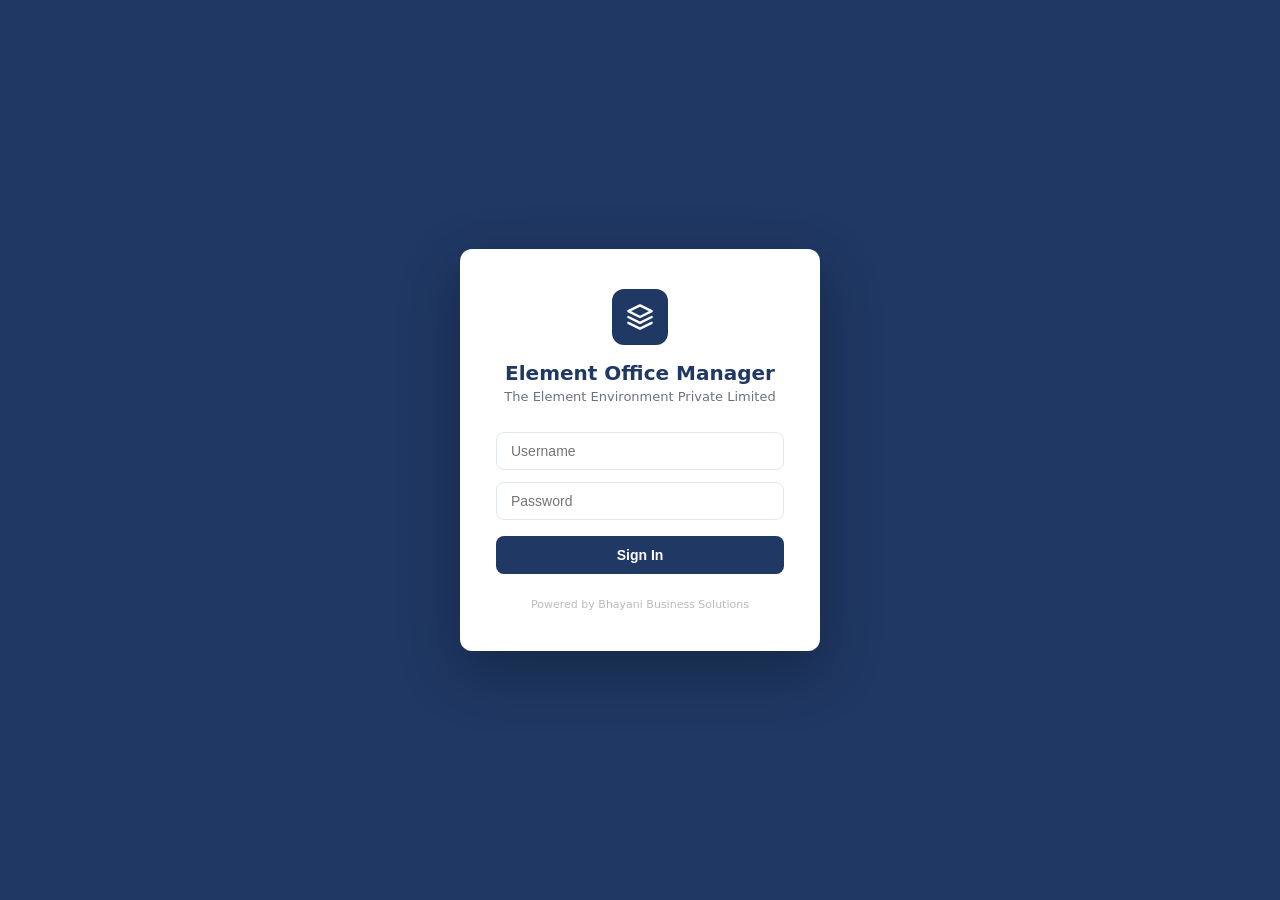
==== commit 5390d470: "Update index.html" ====
--- a/index.html
+++ b/index.html
@@ -2,647 +2,556 @@
 <html lang="en">
 <head>
 <meta charset="UTF-8">
-<meta name="viewport" content="width=device-width,initial-scale=1.0">
+<meta name="viewport" content="width=device-width, initial-scale=1.0">
 <title>Element Office Manager</title>
 <style>
-:root{--navy:#1F3864;--blue:#2E75B6;--bg:#F0F4F8;--card:#fff;--text:#1E293B;--muted:#64748B;--border:#E2E8F0;--red:#DC2626;--green:#16A34A;--amber:#D97706;}
-*{box-sizing:border-box;margin:0;padding:0;}
-body{font-family:'Segoe UI',system-ui,sans-serif;background:var(--bg);color:var(--text);min-height:100vh;font-size:14px;}
-#splash{position:fixed;inset:0;background:var(--navy);z-index:9999;display:flex;flex-direction:column;align-items:center;justify-content:center;gap:16px;transition:opacity .4s;}
-#splash.hide{opacity:0;pointer-events:none;}
-.sp-spin{width:40px;height:40px;border:3px solid rgba(255,255,255,.2);border-top-color:#fff;border-radius:50%;animation:spin .8s linear infinite;}
-.sp-title{font-size:20px;font-weight:700;color:#fff;}
-.sp-sub{font-size:13px;color:rgba(255,255,255,.55);}
-.sp-bar{width:200px;height:3px;background:rgba(255,255,255,.15);border-radius:2px;overflow:hidden;}
-.sp-fill{height:100%;width:0;background:#fff;transition:width 3s ease;}
-.sp-pow{font-size:11px;color:rgba(255,255,255,.35);margin-top:6px;}
-@keyframes spin{to{transform:rotate(360deg);}}
-#loginWrap{position:fixed;inset:0;background:var(--navy);display:none;align-items:center;justify-content:center;z-index:9998;}
-#loginWrap.show{display:flex;}
-.lbox{background:#fff;border-radius:14px;padding:44px 40px;width:360px;box-shadow:0 20px 60px rgba(0,0,0,.4);border-top:4px solid var(--blue);}
-.lco{font-size:11px;font-weight:700;color:var(--blue);letter-spacing:.12em;text-transform:uppercase;margin-bottom:6px;}
-.lbox h2{font-size:22px;font-weight:800;color:var(--navy);margin-bottom:4px;}
-.lbox p{font-size:13px;color:var(--muted);margin-bottom:28px;}
-.lbox input{width:100%;padding:11px 13px;border:1.5px solid var(--border);border-radius:8px;font-size:14px;margin-bottom:12px;outline:none;transition:border .15s;font-family:inherit;}
-.lbox input:focus{border-color:var(--blue);}
-.lbox button{width:100%;padding:12px;background:var(--navy);color:#fff;border:none;border-radius:8px;font-size:15px;font-weight:700;cursor:pointer;}
-.lbox button:hover{background:var(--blue);}
-.lerr{color:var(--red);font-size:12px;margin-top:8px;display:none;}
-.lpow{margin-top:22px;padding-top:14px;border-top:1px solid var(--border);text-align:center;font-size:11px;color:#94A3B8;}
-.lpow b{color:#C2410C;}
-#app{display:none;min-height:100vh;}
-#app.show{display:block;}
-.topbar{background:var(--navy);height:54px;display:flex;align-items:center;padding:0 20px;gap:12px;position:sticky;top:0;z-index:200;box-shadow:0 2px 8px rgba(0,0,0,.25);}
-.tb-logo{font-size:13px;font-weight:800;color:#fff;letter-spacing:.04em;white-space:nowrap;}
-.tb-logo span{opacity:.4;font-weight:400;}
-.tb-sep{width:1px;height:24px;background:rgba(255,255,255,.2);flex-shrink:0;}
-.tb-actions{display:flex;gap:6px;}
-.tb-btn{padding:6px 14px;border-radius:6px;border:1.5px solid rgba(255,255,255,.3);background:rgba(255,255,255,.07);color:rgba(255,255,255,.9);font-size:12.5px;font-weight:600;cursor:pointer;transition:all .15s;font-family:inherit;}
-.tb-btn:hover{background:rgba(255,255,255,.18);}
-.tb-btn.green{border-color:rgba(74,222,128,.6);color:#4ADE80;}
-.tb-right{margin-left:auto;display:flex;align-items:center;gap:10px;}
-.tb-firm{font-size:11.5px;background:rgba(255,255,255,.1);padding:4px 11px;border-radius:20px;color:rgba(255,255,255,.7);}
-.tb-out{background:none;border:1px solid rgba(255,255,255,.25);color:rgba(255,255,255,.6);font-size:12px;padding:4px 12px;border-radius:5px;cursor:pointer;font-family:inherit;}
-.tb-out:hover{background:rgba(255,255,255,.08);color:#fff;}
-.main-tabs{background:#fff;border-bottom:2px solid var(--border);display:flex;padding:0 20px;}
-.mt{padding:13px 20px;font-size:13.5px;font-weight:600;color:var(--muted);border:none;background:none;cursor:pointer;border-bottom:3px solid transparent;margin-bottom:-2px;transition:all .15s;font-family:inherit;}
-.mt:hover{color:var(--navy);}
-.mt.active{color:var(--navy);border-bottom-color:var(--navy);}
-.tp{display:none;padding:22px 20px;}
-.tp.active{display:block;}
-.stats{display:grid;grid-template-columns:repeat(auto-fit,minmax(155px,1fr));gap:12px;margin-bottom:20px;}
-.stat{background:#fff;border-radius:10px;padding:15px 17px;border-left:4px solid var(--blue);box-shadow:0 1px 3px rgba(0,0,0,.06);}
-.stat.g{border-left-color:var(--green);}
-.stat.r{border-left-color:var(--red);}
-.stat.a{border-left-color:var(--amber);}
-.stat.p{border-left-color:#7C3AED;}
-.slbl{font-size:10.5px;text-transform:uppercase;letter-spacing:.06em;color:var(--muted);margin-bottom:5px;}
-.sval{font-size:22px;font-weight:700;}
-.card{background:#fff;border-radius:10px;box-shadow:0 1px 3px rgba(0,0,0,.07);overflow:hidden;margin-bottom:16px;}
-.ch{background:var(--navy);color:#fff;padding:11px 16px;display:flex;align-items:center;justify-content:space-between;}
-.ch h3{font-size:13px;font-weight:700;}
-.ch-lnk{font-size:11.5px;background:rgba(255,255,255,.12);border:none;color:rgba(255,255,255,.8);padding:3px 10px;border-radius:4px;cursor:pointer;font-family:inherit;}
-.tw{overflow-x:auto;}
-table{width:100%;border-collapse:collapse;font-size:13px;}
-thead th{background:var(--navy);color:#fff;padding:9px 12px;text-align:left;font-size:11px;font-weight:600;text-transform:uppercase;letter-spacing:.05em;white-space:nowrap;}
-tbody tr{border-bottom:1px solid var(--border);}
-tbody tr:last-child{border-bottom:none;}
-tbody td{padding:9px 12px;vertical-align:middle;}
-tbody tr:hover{background:#F8FAFC;}
-.no-data{text-align:center;color:var(--muted);padding:32px;font-size:13px;}
-.sub-tabs{display:flex;background:#fff;border-radius:10px;overflow:hidden;box-shadow:0 1px 3px rgba(0,0,0,.07);border:1px solid var(--border);margin-bottom:18px;}
-.st{flex:1;padding:11px;font-size:13px;font-weight:600;color:var(--muted);border:none;background:none;cursor:pointer;border-right:1px solid var(--border);transition:all .15s;text-align:center;font-family:inherit;}
-.st:last-child{border-right:none;}
-.st:hover{background:#F8FAFC;color:var(--navy);}
-.st.active{background:var(--navy);color:#fff;}
-.sp{display:none;}
-.sp.active{display:block;}
-.filters{display:flex;gap:8px;flex-wrap:wrap;align-items:center;margin-bottom:14px;}
-.filters input,.filters select{padding:7px 10px;border:1.5px solid var(--border);border-radius:7px;font-size:12.5px;outline:none;font-family:inherit;background:#fff;color:var(--text);}
-.filters input:focus,.filters select:focus{border-color:var(--blue);}
-.filters input[type=text]{min-width:180px;}
-.btn{padding:7px 14px;border-radius:7px;border:none;cursor:pointer;font-size:13px;font-weight:600;font-family:inherit;transition:all .15s;}
-.bn{background:var(--navy);color:#fff;}.bn:hover{background:var(--blue);}
-.bb{background:var(--blue);color:#fff;}.bb:hover{background:var(--navy);}
-.bo{background:#fff;color:var(--navy);border:1.5px solid var(--border);}.bo:hover{border-color:var(--navy);}
-.bg{background:var(--green);color:#fff;}
-.br{background:var(--red);color:#fff;}
-.bsm{padding:4px 9px;font-size:11.5px;}
-.bi{background:none;border:none;cursor:pointer;padding:3px 6px;border-radius:4px;font-size:14px;font-family:inherit;}
-.bi:hover{background:var(--border);}
-.badge{display:inline-block;padding:2px 9px;border-radius:20px;font-size:11px;font-weight:700;}
-.bgr{background:#DCFCE7;color:#166534;}
-.brd{background:#FEE2E2;color:#991B1B;}
-.bam{background:#FEF3C7;color:#92400E;}
-.bbl{background:#DBEAFE;color:#1E40AF;}
-.bgr2{background:#F1F5F9;color:#475569;}
-.overlay{position:fixed;inset:0;background:rgba(0,0,0,.5);z-index:500;display:none;align-items:center;justify-content:center;padding:16px;}
-.overlay.open{display:flex;}
-.modal{background:#fff;border-radius:12px;width:100%;max-width:680px;max-height:92vh;overflow-y:auto;box-shadow:0 20px 60px rgba(0,0,0,.3);}
-.mlg{max-width:900px;}
-.msm{max-width:420px;}
-.mh{background:var(--navy);color:#fff;padding:14px 20px;display:flex;align-items:center;justify-content:space-between;border-radius:12px 12px 0 0;position:sticky;top:0;z-index:1;}
-.mh h3{font-size:14px;font-weight:700;}
-.mx{background:none;border:none;color:#fff;font-size:20px;cursor:pointer;line-height:1;}
-.mb{padding:22px;}
-.mf{padding:14px 20px;border-top:1px solid var(--border);display:flex;justify-content:flex-end;gap:10px;background:#FAFAFA;border-radius:0 0 12px 12px;}
-.fg2{display:grid;grid-template-columns:1fr 1fr;gap:13px;}
-.fg3{display:grid;grid-template-columns:1fr 1fr 1fr;gap:13px;}
-.s2{grid-column:1/-1;}
-.fg{display:flex;flex-direction:column;gap:4px;}
-.fg label{font-size:11px;font-weight:700;color:var(--muted);text-transform:uppercase;letter-spacing:.05em;}
-.fg input,.fg select,.fg textarea{padding:9px 11px;border:1.5px solid var(--border);border-radius:7px;font-size:13.5px;outline:none;color:var(--text);font-family:inherit;transition:border .15s;}
-.fg input:focus,.fg select:focus,.fg textarea:focus{border-color:var(--blue);}
-.fg input[readonly]{background:#F8FAFC;color:var(--muted);}
-.fg textarea{resize:vertical;min-height:56px;}
-.lit{width:100%;border-collapse:collapse;font-size:12.5px;margin:8px 0;}
-.lit th{background:#F1F5F9;padding:7px 6px;text-align:left;font-size:11px;color:var(--muted);border-bottom:1px solid var(--border);font-weight:700;}
-.lit td{padding:3px 2px;border-bottom:1px solid var(--border);}
-.lit input,.lit select{width:100%;padding:5px 7px;border:1.5px solid var(--border);border-radius:5px;font-size:12px;outline:none;font-family:inherit;}
-.lit input:focus,.lit select:focus{border-color:var(--blue);}
-.lit input[readonly]{background:#F8FAFC;color:var(--muted);}
-.cl-list{border:1px solid var(--border);border-radius:8px;max-height:200px;overflow-y:auto;margin-bottom:14px;}
-.cl-row{display:flex;align-items:center;gap:10px;padding:9px 13px;border-bottom:1px solid var(--border);cursor:pointer;transition:background .1s;}
-.cl-row:last-child{border-bottom:none;}
-.cl-row:hover{background:#F8FAFC;}
-.cl-row.sel{background:#EFF6FF;border-left:3px solid var(--blue);}
-.cl-row input[type=checkbox]{width:15px;height:15px;accent-color:var(--navy);cursor:pointer;flex-shrink:0;}
-.cl-info{flex:1;}
-.cl-ref{font-weight:700;font-size:13px;}
-.cl-meta{font-size:11.5px;color:var(--muted);}
-.cl-bal{font-weight:700;color:var(--red);font-size:13px;}
-.cl-sum{border-radius:8px;padding:10px 14px;font-size:13px;background:#F0FDF4;border:1px solid #BBF7D0;color:#166534;}
-.rpt-filters{display:flex;gap:12px;align-items:flex-end;margin-bottom:18px;flex-wrap:wrap;}
-.rpt-filters .fg{min-width:120px;}
-.rsec{background:#fff;border-radius:10px;box-shadow:0 1px 3px rgba(0,0,0,.07);margin-bottom:14px;overflow:hidden;}
-.rhd{background:var(--navy);color:#fff;padding:9px 16px;font-size:12px;font-weight:700;letter-spacing:.04em;display:flex;align-items:center;justify-content:space-between;}
-.rtot td{font-weight:700;border-top:2px solid var(--navy)!important;background:#EBF3FB;}
-.disc{background:#FFFBEB;border:1px solid #FDE68A;border-radius:8px;padding:12px 16px;font-size:12.5px;color:#92400E;margin-bottom:16px;line-height:1.7;}
-.disc strong{color:#78350F;}
-.net-box{display:grid;grid-template-columns:repeat(4,1fr);gap:12px;}
-.net-item{padding:14px;background:#FEF2F2;border-radius:8px;text-align:center;}
-.net-item.tot{background:var(--navy);}
-.nl{font-size:11px;color:var(--muted);}
-.net-item.tot .nl{color:rgba(255,255,255,.65);}
-.nv{font-size:18px;font-weight:700;color:var(--red);margin-top:4px;}
-.net-item.tot .nv{color:#fff;}
-.os-tog{display:flex;align-items:center;gap:7px;padding:7px 13px;background:#FEF2F2;border-radius:7px;font-size:13px;font-weight:600;color:#991B1B;cursor:pointer;user-select:none;border:1px solid #FECACA;}
-.os-tog input{width:14px;height:14px;accent-color:var(--red);cursor:pointer;}
-#toast{position:fixed;bottom:22px;right:22px;background:var(--navy);color:#fff;padding:11px 18px;border-radius:8px;font-size:13px;z-index:9999;display:none;box-shadow:0 4px 16px rgba(0,0,0,.25);}
-#toast.show{display:block;animation:fu .2s ease;}
-#toast.ok{background:var(--green);}
-#toast.err{background:var(--red);}
-@keyframes fu{from{opacity:0;transform:translateY(6px);}to{opacity:1;transform:none;}}
-.db-grid{display:grid;grid-template-columns:1fr 1fr;gap:16px;}
-@media print{
-  *{visibility:hidden;}
-  #printArea,#printArea *{visibility:visible;}
-  #printArea{position:fixed!important;top:0!important;left:0!important;width:100%!important;}
-  @page{margin:8mm;size:A4;}
-  .pw{font-family:Arial,sans-serif;font-size:10.5pt;color:#000;border:2px solid #000;display:flex;flex-direction:column;min-height:calc(297mm - 16mm);}
-  .ph{border-bottom:1px solid #000;padding:10px 14px;text-align:center;}
-  .ph h1{font-size:13pt;font-weight:900;}
-  .ph p{font-size:8.5pt;margin:2px 0;}
-  .pl{text-align:center;padding:5px;border-bottom:1px solid #000;border-top:1px solid #000;font-weight:700;font-size:11pt;letter-spacing:2px;}
-  .pm{display:flex;border-bottom:1px solid #000;}
-  .pmc{flex:1;padding:8px 12px;font-size:8.5pt;}
-  .pmc:first-child{border-right:1px solid #000;}
-  .pmc p{margin:2px 0;}
-  .pi{flex:1;}
-  .pi table{width:100%;border-collapse:collapse;}
-  .pi th,.pi td{border:1px solid #000;padding:5px 6px;font-size:9pt;}
-  .pi th{font-weight:700;}
-  .pbot{margin-top:auto;}
-  .pt{display:flex;border-top:2px solid #000;}
-  .ptl{flex:1;padding:8px 12px;font-size:8.5pt;border-right:1px solid #000;}
-  .ptr{width:260pt;}
-  .ptr table{width:100%;border-collapse:collapse;}
-  .ptr td{padding:4px 8px;font-size:9pt;border:1px solid #000;}
-  .ptr tr:last-child td{border:2px solid #000;font-weight:700;font-size:11pt;}
-  .pf{border-top:1px solid #000;padding:8px 12px;display:flex;justify-content:space-between;font-size:8.5pt;}
-  .rw{font-family:Arial,sans-serif;font-size:10.5pt;color:#000;border:2px solid #000;}
-  .rh{border-bottom:1px solid #000;padding:10px 14px;text-align:center;}
-  .rh h1{font-size:13pt;font-weight:900;}
-  .rh p{font-size:8.5pt;margin:2px 0;}
-  .rl{text-align:center;padding:5px;border-bottom:1px solid #000;border-top:1px solid #000;font-weight:700;font-size:11pt;letter-spacing:2px;}
-  .rb{padding:14px 16px;font-size:9.5pt;line-height:2.1;}
-  .rb table{width:100%;border-collapse:collapse;margin-top:10px;}
-  .rb td{padding:5px 8px;border:1px solid #000;font-size:9pt;}
-  .rf{border-top:1px solid #000;padding:10px 14px;display:flex;justify-content:space-between;font-size:8.5pt;}
-}
-@media(max-width:680px){.db-grid,.fg2,.fg3{grid-template-columns:1fr;}.stats{grid-template-columns:1fr 1fr;}.tb-firm{display:none;}.net-box{grid-template-columns:1fr 1fr;}}
+  :root {
+    --navy: #1F3864;
+    --blue: #2E75B6;
+    --blue-light: #4a90d9;
+    --sidebar-w: 220px;
+    --sidebar-w-collapsed: 60px;
+    --bg: #f0f4f8;
+    --card: #ffffff;
+    --text: #1a1a2e;
+    --muted: #6b7280;
+    --border: #e2e8f0;
+    --success: #16a34a;
+    --warning: #d97706;
+    --danger: #dc2626;
+  }
+  * { margin: 0; padding: 0; box-sizing: border-box; }
+  body { font-family: 'Segoe UI', system-ui, sans-serif; background: var(--bg); color: var(--text); min-height: 100vh; display: flex; }
+
+  /* LOGIN */
+  #login-screen {
+    position: fixed; inset: 0; background: var(--navy);
+    display: flex; align-items: center; justify-content: center; z-index: 1000;
+  }
+  #login-screen.hidden { display: none; }
+  .login-box {
+    background: white; border-radius: 12px; padding: 40px 36px;
+    width: 360px; box-shadow: 0 20px 60px rgba(0,0,0,0.3); text-align: center;
+  }
+  .login-logo {
+    width: 56px; height: 56px; background: var(--navy); border-radius: 12px;
+    display: inline-flex; align-items: center; justify-content: center; margin-bottom: 16px;
+  }
+  .login-logo svg { width: 28px; height: 28px; stroke: white; fill: none; stroke-width: 2; stroke-linecap: round; stroke-linejoin: round; }
+  .login-box h1 { font-size: 20px; font-weight: 700; color: var(--navy); margin-bottom: 4px; }
+  .login-box p { font-size: 13px; color: var(--muted); margin-bottom: 28px; }
+  .login-box input {
+    width: 100%; padding: 10px 14px; border: 1.5px solid var(--border);
+    border-radius: 8px; font-size: 14px; margin-bottom: 12px; outline: none; transition: border-color 0.2s;
+  }
+  .login-box input:focus { border-color: var(--blue); }
+  .login-btn {
+    width: 100%; padding: 11px; background: var(--navy); color: white;
+    border: none; border-radius: 8px; font-size: 14px; font-weight: 600;
+    cursor: pointer; margin-top: 4px; transition: background 0.2s;
+  }
+  .login-btn:hover { background: var(--blue); }
+  .login-error { color: var(--danger); font-size: 13px; margin-top: 10px; display: none; }
+  .login-brand { margin-top: 24px; font-size: 11px; color: #bbb; }
+
+  /* SIDEBAR */
+  #sidebar {
+    width: var(--sidebar-w); min-height: 100vh; background: var(--navy);
+    display: flex; flex-direction: column; position: fixed; left: 0; top: 0; bottom: 0;
+    z-index: 100; transition: width 0.25s ease; overflow: hidden;
+  }
+  #sidebar.collapsed { width: var(--sidebar-w-collapsed); }
+  .sidebar-header {
+    display: flex; align-items: center; gap: 10px;
+    padding: 18px 14px 14px; border-bottom: 1px solid rgba(255,255,255,0.1); min-height: 64px;
+  }
+  .sidebar-logo {
+    width: 32px; height: 32px; flex-shrink: 0; background: rgba(255,255,255,0.15);
+    border-radius: 8px; display: flex; align-items: center; justify-content: center;
+  }
+  .sidebar-logo svg { width: 16px; height: 16px; stroke: white; fill: none; stroke-width: 2; stroke-linecap: round; stroke-linejoin: round; }
+  .sidebar-title { font-size: 13px; font-weight: 700; color: white; line-height: 1.3; white-space: nowrap; overflow: hidden; transition: opacity 0.2s; }
+  .sidebar-title span { display: block; font-weight: 400; font-size: 11px; opacity: 0.55; }
+  #sidebar.collapsed .sidebar-title { opacity: 0; width: 0; }
+  .sidebar-toggle {
+    margin: 8px 10px; background: rgba(255,255,255,0.08); border: none; border-radius: 6px;
+    color: white; cursor: pointer; padding: 7px; display: flex; align-items: center; justify-content: center;
+    transition: background 0.2s;
+  }
+  .sidebar-toggle:hover { background: rgba(255,255,255,0.15); }
+  .sidebar-toggle svg { width: 16px; height: 16px; stroke: white; fill: none; stroke-width: 2; stroke-linecap: round; stroke-linejoin: round; transition: transform 0.25s; }
+  #sidebar.collapsed .sidebar-toggle svg { transform: rotate(180deg); }
+  nav { flex: 1; padding: 6px 0; }
+  .nav-item {
+    display: flex; align-items: center; gap: 12px; padding: 11px 14px;
+    color: rgba(255,255,255,0.65); cursor: pointer;
+    border-left: 3px solid transparent; transition: all 0.18s; white-space: nowrap; overflow: hidden;
+  }
+  .nav-item:hover { background: rgba(255,255,255,0.08); color: white; }
+  .nav-item.active { background: rgba(255,255,255,0.12); color: white; border-left-color: rgba(255,255,255,0.8); }
+  .nav-icon { width: 28px; height: 28px; flex-shrink: 0; display: flex; align-items: center; justify-content: center; }
+  .nav-icon svg { width: 17px; height: 17px; stroke: currentColor; fill: none; stroke-width: 2; stroke-linecap: round; stroke-linejoin: round; }
+  .nav-label { font-size: 13.5px; font-weight: 500; transition: opacity 0.2s; }
+  #sidebar.collapsed .nav-label { opacity: 0; width: 0; overflow: hidden; }
+  .sidebar-footer {
+    padding: 14px; border-top: 1px solid rgba(255,255,255,0.1);
+    font-size: 10px; color: rgba(255,255,255,0.3); white-space: nowrap; overflow: hidden; transition: opacity 0.2s;
+  }
+  #sidebar.collapsed .sidebar-footer { opacity: 0; }
+
+  /* MAIN */
+  #main { margin-left: var(--sidebar-w); flex: 1; min-height: 100vh; transition: margin-left 0.25s ease; display: flex; flex-direction: column; }
+  #main.collapsed { margin-left: var(--sidebar-w-collapsed); }
+
+  /* TOPBAR */
+  .topbar {
+    background: white; border-bottom: 1px solid var(--border); padding: 0 24px;
+    height: 56px; display: flex; align-items: center; justify-content: space-between;
+    position: sticky; top: 0; z-index: 50;
+  }
+  .topbar-title { font-size: 15px; font-weight: 700; color: var(--navy); }
+  .topbar-right { display: flex; align-items: center; gap: 12px; }
+  .topbar-user { font-size: 13px; color: var(--muted); }
+  .logout-btn {
+    padding: 6px 14px; background: transparent; border: 1.5px solid var(--border);
+    border-radius: 6px; font-size: 12px; color: var(--muted); cursor: pointer; transition: all 0.2s;
+  }
+  .logout-btn:hover { border-color: var(--danger); color: var(--danger); }
+
+  /* PAGES */
+  .page { display: none; flex: 1; padding: 24px; }
+  .page.active { display: block; }
+  #page-accounts { padding: 0; }
+  #accounts-iframe { width: 100%; border: none; height: calc(100vh - 56px); display: block; }
+
+  /* PLACEHOLDER */
+  .placeholder {
+    display: flex; flex-direction: column; align-items: center; justify-content: center;
+    min-height: calc(100vh - 120px); text-align: center; color: var(--muted);
+  }
+  .placeholder-icon {
+    width: 64px; height: 64px; background: var(--border); border-radius: 16px;
+    display: flex; align-items: center; justify-content: center; margin-bottom: 16px;
+  }
+  .placeholder-icon svg { width: 28px; height: 28px; stroke: #9ca3af; fill: none; stroke-width: 1.5; stroke-linecap: round; stroke-linejoin: round; }
+  .placeholder h2 { font-size: 18px; color: var(--text); margin-bottom: 6px; }
+  .placeholder p { font-size: 14px; }
+
+  /* DASHBOARD */
+  .dash-header { display: flex; align-items: center; justify-content: space-between; margin-bottom: 22px; }
+  .dash-header h2 { font-size: 20px; font-weight: 700; color: var(--navy); }
+  .section-label {
+    font-size: 11px; font-weight: 700; letter-spacing: 0.07em; text-transform: uppercase;
+    color: var(--muted); margin-bottom: 12px;
+  }
+  .today-block {
+    background: #eff6ff; border: 1.5px solid var(--blue); border-radius: 10px;
+    padding: 16px 18px; margin-bottom: 24px;
+  }
+  .today-block .section-label { color: var(--blue); }
+  .week-block { margin-bottom: 24px; }
+  .meeting-card {
+    background: white; border: 1px solid var(--border); border-radius: 8px;
+    padding: 13px 16px; margin-bottom: 10px; display: flex; align-items: flex-start; gap: 14px;
+  }
+  .meeting-card:last-child { margin-bottom: 0; }
+  .meeting-time-badge {
+    min-width: 54px; text-align: center; background: #eff6ff;
+    border-radius: 6px; padding: 6px 4px; font-size: 12px; font-weight: 700; color: var(--blue); line-height: 1.3;
+  }
+  .meeting-time-badge small { display: block; font-weight: 400; font-size: 10px; color: var(--muted); }
+  .meeting-info { flex: 1; }
+  .meeting-title { font-size: 14px; font-weight: 600; color: var(--text); margin-bottom: 3px; }
+  .meeting-meta { font-size: 12px; color: var(--muted); margin-top: 2px; }
+  .meeting-notes-text { font-size: 12px; color: var(--muted); font-style: italic; margin-top: 3px; }
+  .empty-card {
+    background: white; border: 1px solid var(--border); border-radius: 8px;
+    padding: 20px; text-align: center; color: var(--muted); font-size: 13px;
+  }
+  .all-table-wrap { background: white; border: 1px solid var(--border); border-radius: 10px; overflow: hidden; }
+  .all-table-wrap table { width: 100%; border-collapse: collapse; font-size: 13px; }
+  .all-table-wrap th {
+    background: #f8fafc; padding: 10px 14px; text-align: left; font-weight: 600;
+    color: var(--muted); font-size: 11px; text-transform: uppercase; letter-spacing: 0.05em;
+    border-bottom: 1px solid var(--border);
+  }
+  .all-table-wrap td { padding: 11px 14px; border-bottom: 1px solid #f1f5f9; vertical-align: top; }
+  .all-table-wrap tr:last-child td { border-bottom: none; }
+  .all-table-wrap tr:hover td { background: #f8fafc; }
+  .badge-today {
+    background: var(--blue); color: white; font-size: 10px; font-weight: 700;
+    padding: 2px 7px; border-radius: 20px; margin-left: 6px;
+  }
+
+  /* MODAL */
+  .modal-overlay {
+    position: fixed; inset: 0; background: rgba(0,0,0,0.45);
+    z-index: 500; display: none; align-items: center; justify-content: center;
+  }
+  .modal-overlay.open { display: flex; }
+  .modal {
+    background: white; border-radius: 12px; padding: 28px 28px 24px;
+    width: 460px; max-width: 95vw; box-shadow: 0 20px 60px rgba(0,0,0,0.2);
+  }
+  .modal h3 { font-size: 16px; font-weight: 700; color: var(--navy); margin-bottom: 20px; }
+  .form-row { margin-bottom: 14px; }
+  .form-row label { display: block; font-size: 12px; font-weight: 600; color: var(--muted); margin-bottom: 5px; text-transform: uppercase; letter-spacing: 0.04em; }
+  .form-row input, .form-row textarea {
+    width: 100%; padding: 9px 12px; border: 1.5px solid var(--border);
+    border-radius: 7px; font-size: 14px; font-family: inherit; outline: none; transition: border-color 0.2s;
+  }
+  .form-row input:focus, .form-row textarea:focus { border-color: var(--blue); }
+  .form-row textarea { resize: vertical; min-height: 70px; }
+  .form-two { display: grid; grid-template-columns: 1fr 1fr; gap: 12px; }
+  .modal-actions { display: flex; gap: 10px; margin-top: 20px; justify-content: flex-end; }
+  .btn { padding: 9px 20px; border-radius: 7px; font-size: 13px; font-weight: 600; cursor: pointer; border: none; transition: all 0.2s; }
+  .btn-primary { background: var(--navy); color: white; }
+  .btn-primary:hover { background: var(--blue); }
+  .btn-secondary { background: #f1f5f9; color: var(--text); }
+  .btn-secondary:hover { background: var(--border); }
+
+  /* BUTTONS */
+  .add-btn {
+    display: inline-flex; align-items: center; gap: 6px; padding: 9px 16px;
+    background: var(--navy); color: white; border: none; border-radius: 8px;
+    font-size: 13px; font-weight: 600; cursor: pointer; transition: background 0.2s;
+  }
+  .add-btn:hover { background: var(--blue); }
+  .add-btn svg { width: 15px; height: 15px; stroke: white; fill: none; stroke-width: 2.5; stroke-linecap: round; }
+
+  /* SPINNER */
+  .spinner {
+    display: inline-block; width: 14px; height: 14px;
+    border: 2px solid rgba(255,255,255,0.35); border-top-color: white;
+    border-radius: 50%; animation: spin 0.6s linear infinite; vertical-align: middle;
+  }
+  @keyframes spin { to { transform: rotate(360deg); } }
+
+  /* TOAST */
+  .toast {
+    position: fixed; bottom: 24px; right: 24px; background: var(--navy); color: white;
+    padding: 12px 20px; border-radius: 8px; font-size: 13px; font-weight: 500;
+    z-index: 9999; opacity: 0; transform: translateY(8px); transition: all 0.3s; pointer-events: none;
+  }
+  .toast.show { opacity: 1; transform: translateY(0); }
+  .toast.success { background: var(--success); }
+  .toast.error { background: var(--danger); }
 </style>
 </head>
 <body>
-<div id="splash">
-  <div class="sp-spin"></div>
-  <div class="sp-title">The Element Environment Pvt Ltd</div>
-  <div class="sp-sub">Office Manager — Loading…</div>
-  <div class="sp-bar"><div class="sp-fill" id="spFill"></div></div>
-  <div class="sp-pow">Powered by Bhayani Business Solutions</div>
+
+<!-- LOGIN -->
+<div id="login-screen">
+  <div class="login-box">
+    <div class="login-logo">
+      <svg viewBox="0 0 24 24"><path d="M12 2L2 7l10 5 10-5-10-5z"/><path d="M2 17l10 5 10-5"/><path d="M2 12l10 5 10-5"/></svg>
+    </div>
+    <h1>Element Office Manager</h1>
+    <p>The Element Environment Private Limited</p>
+    <input type="text" id="login-user" placeholder="Username" autocomplete="off"/>
+    <input type="password" id="login-pass" placeholder="Password"/>
+    <button class="login-btn" onclick="doLogin()">Sign In</button>
+    <div class="login-error" id="login-error">Incorrect username or password.</div>
+    <div class="login-brand">Powered by Bhayani Business Solutions</div>
+  </div>
 </div>
-<div id="loginWrap">
-  <div class="lbox">
-    <div class="lco">The Element Environment Pvt Ltd</div>
-    <h2>Office Manager</h2>
-    <p>Sign in to continue</p>
-    <input type="text" id="lu" placeholder="Username" autocomplete="off">
-    <input type="password" id="lp" placeholder="Password" onkeydown="if(event.key==='Enter')doLogin()">
-    <button onclick="doLogin()">Sign In</button>
-    <div class="lerr" id="lerr">Invalid credentials.</div>
-    <div class="lpow">Powered by <b>Bhayani Business Solutions</b></div>
-  </div>
+
+<!-- SIDEBAR -->
+<div id="sidebar">
+  <div class="sidebar-header">
+    <div class="sidebar-logo">
+      <svg viewBox="0 0 24 24"><path d="M12 2L2 7l10 5 10-5-10-5z"/><path d="M2 17l10 5 10-5"/><path d="M2 12l10 5 10-5"/></svg>
+    </div>
+    <div class="sidebar-title">Element<span>Office Manager</span></div>
+  </div>
+  <button class="sidebar-toggle" onclick="toggleSidebar()" title="Collapse sidebar">
+    <svg viewBox="0 0 24 24"><path d="M15 18l-6-6 6-6"/></svg>
+  </button>
+  <nav>
+    <div class="nav-item active" onclick="showPage('dashboard')" title="Dashboard">
+      <div class="nav-icon"><svg viewBox="0 0 24 24"><rect x="3" y="3" width="7" height="7" rx="1"/><rect x="14" y="3" width="7" height="7" rx="1"/><rect x="3" y="14" width="7" height="7" rx="1"/><rect x="14" y="14" width="7" height="7" rx="1"/></svg></div>
+      <span class="nav-label">Dashboard</span>
+    </div>
+    <div class="nav-item" onclick="showPage('accounts')" title="Accounts">
+      <div class="nav-icon"><svg viewBox="0 0 24 24"><path d="M22 12h-4l-3 9L9 3l-3 9H2"/></svg></div>
+      <span class="nav-label">Accounts</span>
+    </div>
+    <div class="nav-item" onclick="showPage('hr')" title="HR">
+      <div class="nav-icon"><svg viewBox="0 0 24 24"><circle cx="9" cy="7" r="4"/><path d="M3 21v-2a4 4 0 014-4h4a4 4 0 014 4v2"/><path d="M16 3.13a4 4 0 010 7.75"/><path d="M21 21v-2a4 4 0 00-3-3.87"/></svg></div>
+      <span class="nav-label">HR</span>
+    </div>
+    <div class="nav-item" onclick="showPage('tasks')" title="Tasks">
+      <div class="nav-icon"><svg viewBox="0 0 24 24"><path d="M9 11l3 3L22 4"/><path d="M21 12v7a2 2 0 01-2 2H5a2 2 0 01-2-2V5a2 2 0 012-2h11"/></svg></div>
+      <span class="nav-label">Tasks</span>
+    </div>
+  </nav>
+  <div class="sidebar-footer">Powered by Bhayani Business Solutions</div>
 </div>
-<div id="app">
-<div class="topbar">
-  <div class="tb-logo">ELEMENT <span>Office Manager v2</span></div>
-  <div class="tb-sep"></div>
-  <div class="tb-actions">
-    <button class="tb-btn" onclick="openInv('Invoice')">+ Invoice</button>
-    <button class="tb-btn green" onclick="openReceiptModal(null)">+ Receipt</button>
-    <button class="tb-btn" onclick="openPurchaseModal()">+ Purchase</button>
-    <button class="tb-btn" onclick="openPaymentModal(null)">+ Payment</button>
-  </div>
-  <div class="tb-right">
-    <span class="tb-firm">The Element Environment Pvt Ltd</span>
-    <button class="tb-out" onclick="doLogout()">Sign Out</button>
+
+<!-- MAIN -->
+<div id="main">
+  <div class="topbar">
+    <div class="topbar-title" id="topbar-title">Dashboard</div>
+    <div class="topbar-right">
+      <span class="topbar-user">ELEMENT</span>
+      <button class="logout-btn" onclick="doLogout()">Sign Out</button>
+    </div>
+  </div>
+
+  <!-- DASHBOARD -->
+  <div class="page active" id="page-dashboard">
+    <div style="max-width:880px;">
+      <div class="dash-header">
+        <h2>Dashboard</h2>
+        <button class="add-btn" onclick="openModal()">
+          <svg viewBox="0 0 24 24"><line x1="12" y1="5" x2="12" y2="19"/><line x1="5" y1="12" x2="19" y2="12"/></svg>
+          Meeting
+        </button>
+      </div>
+
+      <!-- Today -->
+      <div class="today-block">
+        <div class="section-label">📅 Today</div>
+        <div id="today-list"><div class="empty-card">Loading...</div></div>
+      </div>
+
+      <!-- This Week -->
+      <div class="week-block">
+        <div class="section-label">This Week</div>
+        <div id="week-list"><div class="empty-card">Loading...</div></div>
+      </div>
+
+      <!-- All Meetings -->
+      <div>
+        <div class="section-label">All Meetings</div>
+        <div class="all-table-wrap">
+          <table>
+            <thead>
+              <tr>
+                <th>Date</th><th>Time</th><th>Title</th><th>With</th><th>Location</th><th>Notes</th>
+              </tr>
+            </thead>
+            <tbody id="all-tbody">
+              <tr><td colspan="6" class="empty-card">Loading...</td></tr>
+            </tbody>
+          </table>
+        </div>
+      </div>
+    </div>
+  </div>
+
+  <!-- ACCOUNTS -->
+  <div class="page" id="page-accounts">
+    <iframe id="accounts-iframe" src="element_billing.html" title="Accounts"></iframe>
+  </div>
+
+  <!-- HR -->
+  <div class="page" id="page-hr">
+    <div class="placeholder">
+      <div class="placeholder-icon"><svg viewBox="0 0 24 24"><circle cx="9" cy="7" r="4"/><path d="M3 21v-2a4 4 0 014-4h4a4 4 0 014 4v2"/><path d="M16 3.13a4 4 0 010 7.75"/><path d="M21 21v-2a4 4 0 00-3-3.87"/></svg></div>
+      <h2>HR Module</h2>
+      <p>Employee master, salary structure &amp; payroll — coming soon.</p>
+    </div>
+  </div>
+
+  <!-- TASKS -->
+  <div class="page" id="page-tasks">
+    <div class="placeholder">
+      <div class="placeholder-icon"><svg viewBox="0 0 24 24"><path d="M9 11l3 3L22 4"/><path d="M21 12v7a2 2 0 01-2 2H5a2 2 0 01-2-2V5a2 2 0 012-2h11"/></svg></div>
+      <h2>Task Management</h2>
+      <p>Assign and track tasks for staff and partners — coming soon.</p>
+    </div>
   </div>
 </div>
-<div class="main-tabs">
-  <button class="mt active" onclick="switchTab('dashboard')">Dashboard</button>
-  <button class="mt" onclick="switchTab('records')">Records</button>
-  <button class="mt" onclick="switchTab('clients')">Clients</button>
-  <button class="mt" onclick="switchTab('reports')">Reports</button>
-  <button class="mt" onclick="switchTab('settings')">Settings</button>
+
+<!-- ADD MEETING MODAL -->
+<div class="modal-overlay" id="modal">
+  <div class="modal">
+    <h3>Add Meeting</h3>
+    <div class="form-two">
+      <div class="form-row"><label>Date</label><input type="date" id="m-date"/></div>
+      <div class="form-row"><label>Time</label><input type="time" id="m-time"/></div>
+    </div>
+    <div class="form-row"><label>Title / Subject</label><input type="text" id="m-title" placeholder="e.g. Client review, Site visit"/></div>
+    <div class="form-row"><label>With</label><input type="text" id="m-with" placeholder="Person or organisation"/></div>
+    <div class="form-row"><label>Location</label><input type="text" id="m-loc" placeholder="Office / Zoom / Site"/></div>
+    <div class="form-row"><label>Notes</label><textarea id="m-notes" placeholder="Any additional notes..."></textarea></div>
+    <div class="modal-actions">
+      <button class="btn btn-secondary" onclick="closeModal()">Cancel</button>
+      <button class="btn btn-primary" id="save-btn" onclick="saveMeeting()">Save Meeting</button>
+    </div>
+  </div>
 </div>
-<!-- DASHBOARD -->
-<div class="tp active" id="tp-dashboard">
-  <div class="stats">
-    <div class="stat"><div class="slbl">This Month Sales</div><div class="sval" id="d-sales">—</div></div>
-    <div class="stat g"><div class="slbl">This Month Received</div><div class="sval" id="d-recd">—</div></div>
-    <div class="stat r"><div class="slbl">Total Outstanding</div><div class="sval" id="d-os">—</div></div>
-    <div class="stat a"><div class="slbl">Est. GST Payable</div><div class="sval" id="d-gst">—</div></div>
-    <div class="stat p"><div class="slbl">This Month Purchases</div><div class="sval" id="d-pur">—</div></div>
-  </div>
-  <div class="db-grid">
-    <div class="card">
-      <div class="ch"><h3>Recent Invoices</h3><button class="ch-lnk" onclick="switchTab('records')">View All →</button></div>
-      <div class="tw"><table>
-        <thead><tr><th>Invoice No</th><th>Date</th><th>Client</th><th>Amount</th><th>Status</th></tr></thead>
-        <tbody id="d-inv"><tr><td colspan="5" class="no-data">Loading…</td></tr></tbody>
-      </table></div>
-    </div>
-    <div class="card">
-      <div class="ch"><h3>Outstanding Receivables</h3><button class="ch-lnk" onclick="switchTab('clients')">View All →</button></div>
-      <div class="tw"><table>
-        <thead><tr><th>Client</th><th>Invoice</th><th>Balance</th><th>Age</th><th></th></tr></thead>
-        <tbody id="d-os-tbody"><tr><td colspan="5" class="no-data">Loading…</td></tr></tbody>
-      </table></div>
-    </div>
-  </div>
-</div>
-<!-- RECORDS -->
-<div class="tp" id="tp-records">
-  <div class="sub-tabs">
-    <button class="st active" onclick="switchRec('inv')">📄 Invoices</button>
-    <button class="st" onclick="switchRec('rcpt')">💰 Receipts</button>
-    <button class="st" onclick="switchRec('pur')">📦 Purchases</button>
-    <button class="st" onclick="switchRec('pay')">💸 Payments</button>
-  </div>
-  <div class="sp active" id="sp-inv">
-    <div class="filters">
-      <input type="text" id="if-q" placeholder="Invoice / Client…" oninput="renderInvoices()">
-      <input type="month" id="if-mo" onchange="renderInvoices()">
-      <select id="if-st" onchange="renderInvoices()"><option value="">All Status</option><option>Unpaid</option><option>Partial</option><option>Paid</option></select>
-      <select id="if-ty" onchange="renderInvoices()"><option value="">All Types</option><option value="Invoice">Invoice</option><option value="Proforma">Proforma</option><option value="Quotation">Quotation</option></select>
-      <button class="btn bo bsm" onclick="openInv('Proforma')">+ Proforma</button>
-      <button class="btn bo bsm" onclick="openInv('Quotation')">+ Quotation</button>
-    </div>
-    <div class="card"><div class="tw"><table>
-      <thead><tr><th>Invoice No</th><th>Date</th><th>Client</th><th>Type</th><th>Taxable</th><th>GST</th><th>Total</th><th>Status</th><th>Actions</th></tr></thead>
-      <tbody id="inv-tbody"><tr><td colspan="9" class="no-data">Loading…</td></tr></tbody>
-    </table></div></div>
-  </div>
-  <div class="sp" id="sp-rcpt">
-    <div class="filters">
-      <input type="text" id="rf-q" placeholder="Client / Receipt No…" oninput="renderReceipts()">
-      <input type="month" id="rf-mo" onchange="renderReceipts()">
-    </div>
-    <div class="card"><div class="tw"><table>
-      <thead><tr><th>Receipt No</th><th>Date</th><th>Client</th><th>Amount</th><th>Mode</th><th>Reference</th><th>Against</th><th>Actions</th></tr></thead>
-      <tbody id="rcpt-tbody"><tr><td colspan="8" class="no-data">Loading…</td></tr></tbody>
-    </table></div></div>
-  </div>
-  <div class="sp" id="sp-pur">
-    <div class="filters">
-      <input type="text" id="pf-q" placeholder="Vendor / Bill No…" oninput="renderPurchases()">
-      <input type="month" id="pf-mo" onchange="renderPurchases()">
-      <select id="pf-st" onchange="renderPurchases()"><option value="">All Status</option><option>Unpaid</option><option>Partial</option><option>Paid</option></select>
-    </div>
-    <div class="card"><div class="tw"><table>
-      <thead><tr><th>Date</th><th>Vendor</th><th>GSTIN</th><th>Bill No</th><th>Category</th><th>Taxable</th><th>GST%</th><th>CGST</th><th>SGST</th><th>IGST</th><th>Total</th><th>ITC</th><th>Status</th><th>Actions</th></tr></thead>
-      <tbody id="pur-tbody"><tr><td colspan="14" class="no-data">Loading…</td></tr></tbody>
-    </table></div></div>
-  </div>
-  <div class="sp" id="sp-pay">
-    <div class="filters">
-      <input type="text" id="pyf-q" placeholder="Vendor / Pay No…" oninput="renderPayments()">
-      <input type="month" id="pyf-mo" onchange="renderPayments()">
-    </div>
-    <div class="card"><div class="tw"><table>
-      <thead><tr><th>Pay No</th><th>Date</th><th>Vendor</th><th>Amount</th><th>Mode</th><th>Reference</th><th>Against Bills</th><th>Actions</th></tr></thead>
-      <tbody id="pay-tbody"><tr><td colspan="8" class="no-data">Loading…</td></tr></tbody>
-    </table></div></div>
-  </div>
-</div>
-<!-- CLIENTS -->
-<div class="tp" id="tp-clients">
-  <div style="display:flex;align-items:flex-start;justify-content:space-between;margin-bottom:14px;flex-wrap:wrap;gap:10px;">
-    <div><div style="font-size:16px;font-weight:700;">Clients</div><div id="cl-os-sum" style="font-size:12px;color:var(--muted);margin-top:3px;"></div></div>
-    <button class="btn bn" onclick="openClientModal()">+ Add Client</button>
-  </div>
-  <div class="filters">
-    <input type="text" id="cl-q" placeholder="Name / GSTIN / PAN…" oninput="renderClients()" style="width:220px;">
-    <select id="cl-state" onchange="renderClients()"><option value="">All States</option><option>Maharashtra</option><option>Gujarat</option><option>Karnataka</option><option>Delhi</option><option>Other</option></select>
-    <label class="os-tog"><input type="checkbox" id="cl-os-only" onchange="renderClients()"> Outstanding Only</label>
-  </div>
-  <div class="card"><div class="tw"><table>
-    <thead><tr><th>Name</th><th>GSTIN</th><th>State</th><th>City</th><th>Phone</th><th>Outstanding</th><th>Actions</th></tr></thead>
-    <tbody id="cl-tbody"><tr><td colspan="7" class="no-data">Loading…</td></tr></tbody>
-  </table></div></div>
-</div>
-<!-- REPORTS -->
-<div class="tp" id="tp-reports">
-  <div class="sub-tabs" style="max-width:280px;">
-    <button class="st active" onclick="switchRpt('g1')">GSTR-1</button>
-    <button class="st" onclick="switchRpt('g3')">Est. GSTR-3B</button>
-  </div>
-  <div class="sp active" id="sp-g1">
-    <div class="rpt-filters">
-      <div class="fg"><label>Month</label><select id="g1-mo"><option value="01">January</option><option value="02">February</option><option value="03">March</option><option value="04">April</option><option value="05">May</option><option value="06">June</option><option value="07">July</option><option value="08">August</option><option value="09">September</option><option value="10">October</option><option value="11">November</option><option value="12">December</option></select></div>
-      <div class="fg"><label>Year</label><select id="g1-yr"></select></div>
-      <div style="display:flex;align-items:flex-end;gap:8px;">
-        <button class="btn bn" onclick="loadG1()">Load Report</button>
-        <button class="btn bo" onclick="exportG1CSV()">⬇ CSV</button>
-      </div>
-    </div>
-    <div id="g1-result"></div>
-  </div>
-  <div class="sp" id="sp-g3">
-    <div class="rpt-filters">
-      <div class="fg"><label>Month</label><select id="g3-mo"><option value="01">January</option><option value="02">February</option><option value="03">March</option><option value="04">April</option><option value="05">May</option><option value="06">June</option><option value="07">July</option><option value="08">August</option><option value="09">September</option><option value="10">October</option><option value="11">November</option><option value="12">December</option></select></div>
-      <div class="fg"><label>Year</label><select id="g3-yr"></select></div>
-      <div style="display:flex;align-items:flex-end;gap:8px;">
-        <button class="btn bn" onclick="loadG3()">Load Report</button>
-        <button class="btn bo" onclick="exportG3CSV()">⬇ CSV</button>
-      </div>
-    </div>
-    <div id="g3-result"></div>
-  </div>
-</div>
-<!-- SETTINGS -->
-<div class="tp" id="tp-settings">
-  <div style="font-size:16px;font-weight:700;margin-bottom:18px;">Settings</div>
-  <div class="card" style="max-width:600px;">
-    <div class="ch"><h3>Company &amp; Bank Details</h3></div>
-    <div class="mb">
-      <div class="fg2" style="margin-bottom:13px;">
-        <div class="fg s2"><label>Company Name</label><input id="s-name"></div>
-        <div class="fg s2"><label>Address</label><textarea id="s-addr" rows="2"></textarea></div>
-        <div class="fg"><label>GSTIN</label><input id="s-gstin"></div>
-        <div class="fg"><label>PAN</label><input id="s-pan"></div>
-        <div class="fg"><label>CIN</label><input id="s-cin"></div>
-        <div class="fg"><label>State</label><select id="s-state"><option>Maharashtra</option><option>Gujarat</option><option>Karnataka</option><option>Delhi</option></select></div>
-        <div class="fg"><label>Invoice Prefix</label><input id="s-prefix"></div>
-        <div class="fg"><label>Financial Year</label><input id="s-fy"></div>
-        <div class="fg"><label>Bank</label><input id="s-bank"></div>
-        <div class="fg"><label>Account No</label><input id="s-acc"></div>
-        <div class="fg"><label>IFSC</label><input id="s-ifsc"></div>
-        <div class="fg"><label>Branch</label><input id="s-branch"></div>
-      </div>
-      <div style="display:flex;gap:10px;">
-        <button class="btn bn" onclick="saveSettings()">Save Settings</button>
-        <button class="btn bo" onclick="loadSettingsUI()">Reset</button>
-      </div>
-    </div>
-  </div>
-</div>
-</div><!-- /app -->
-<!-- INVOICE MODAL -->
-<div class="overlay" id="invModal">
-<div class="modal mlg">
-  <div class="mh"><h3 id="inv-title">New Tax Invoice</h3><button class="mx" onclick="closeModal('invModal')">✕</button></div>
-  <div class="mb">
-    <div class="fg3" style="margin-bottom:14px;">
-      <div class="fg"><label>Type</label><select id="i-type" onchange="refreshInvNo()"><option value="Invoice">Tax Invoice</option><option value="Proforma">Proforma Invoice</option><option value="Quotation">Quotation</option></select></div>
-      <div class="fg"><label>Invoice No</label><input id="i-no" readonly></div>
-      <div class="fg"><label>Date</label><input id="i-date" type="date"></div>
-      <div class="fg s2"><label>Client</label><select id="i-client" onchange="onClSel()"><option value="">— Select Client —</option></select></div>
-      <div class="fg"><label>Client GSTIN</label><input id="i-cgstin" placeholder="Auto-filled"></div>
-      <div class="fg"><label>Place of Supply</label><select id="i-pos" onchange="recalcInv()"><option value="Maharashtra">Maharashtra (CGST+SGST)</option><option value="Other">Other State (IGST)</option></select></div>
-    </div>
-    <div style="font-size:11px;font-weight:700;color:var(--muted);text-transform:uppercase;letter-spacing:.05em;margin-bottom:8px;">Line Items</div>
-    <table class="lit">
-      <thead><tr><th style="width:36%">Description</th><th style="width:9%">SAC</th><th style="width:7%">Qty</th><th style="width:12%">Rate</th><th style="width:8%">GST%</th><th style="width:11%">Taxable</th><th style="width:11%">GST Amt</th><th style="width:4%"></th></tr></thead>
-      <tbody id="li-body"></tbody>
-    </table>
-    <button class="btn bo bsm" style="margin-top:7px;" onclick="addLI()">+ Add Line</button>
-    <div style="display:flex;justify-content:flex-end;margin-top:14px;">
-      <table style="width:260px;font-size:13px;">
-        <tr><td style="padding:4px 8px;color:var(--muted);">Taxable</td><td style="padding:4px 8px;text-align:right;font-weight:600;" id="i-tax">₹0.00</td></tr>
-        <tr id="cgst-row"><td style="padding:4px 8px;color:var(--muted);">CGST</td><td style="padding:4px 8px;text-align:right;" id="i-cgst">₹0.00</td></tr>
-        <tr id="sgst-row"><td style="padding:4px 8px;color:var(--muted);">SGST</td><td style="padding:4px 8px;text-align:right;" id="i-sgst">₹0.00</td></tr>
-        <tr id="igst-row" style="display:none;"><td style="padding:4px 8px;color:var(--muted);">IGST</td><td style="padding:4px 8px;text-align:right;" id="i-igst">₹0.00</td></tr>
-        <tr><td style="padding:4px 8px;color:var(--muted);">Round Off</td><td style="padding:4px 8px;text-align:right;" id="i-roff">+0.00</td></tr>
-        <tr style="border-top:2px solid var(--border);font-weight:700;font-size:15px;"><td style="padding:7px 8px;">TOTAL</td><td style="padding:7px 8px;text-align:right;color:var(--navy);" id="i-total">₹0.00</td></tr>
-      </table>
-    </div>
-    <div class="fg" style="margin-top:10px;"><label>Amount in Words</label><input id="i-words" readonly></div>
-    <div class="fg2" style="margin-top:12px;">
-      <div class="fg"><label>Status</label><select id="i-pst"><option value="Unpaid">Unpaid</option><option value="Partial">Partial</option><option value="Paid">Paid</option></select></div>
-      <div class="fg"><label>Notes</label><input id="i-notes" placeholder="Optional"></div>
-    </div>
-  </div>
-  <div class="mf">
-    <button class="btn bo" onclick="closeModal('invModal')">Cancel</button>
-    <button class="btn bo" onclick="printCurInv()">🖨 Print</button>
-    <button class="btn bn" id="inv-save-btn" onclick="saveInvoice()">Save Invoice</button>
-  </div>
-</div>
-</div>
-<!-- RECEIPT MODAL -->
-<div class="overlay" id="rcptModal">
-<div class="modal">
-  <div class="mh"><h3>Issue Receipt</h3><button class="mx" onclick="closeModal('rcptModal')">✕</button></div>
-  <div class="mb">
-    <div style="font-size:11px;font-weight:700;color:var(--muted);text-transform:uppercase;margin-bottom:8px;">Pending Invoices — <span id="rcl-name" style="color:var(--navy);"></span></div>
-    <div class="cl-list" id="rcpt-inv-list"></div>
-    <div class="fg2" style="margin-bottom:12px;">
-      <div class="fg"><label>Receipt No</label><input id="rno" readonly></div>
-      <div class="fg"><label>Date</label><input id="rdate" type="date"></div>
-      <div class="fg"><label>Amount Received (₹) *</label><input id="ramt" type="number" step="0.01" oninput="rcAmtCh()"></div>
-      <div class="fg"><label>Mode</label><select id="rmode"><option>NEFT</option><option>RTGS</option><option>UPI</option><option>Cheque</option><option>Cash</option><option>IMPS</option></select></div>
-      <div class="fg"><label>Reference / UTR</label><input id="rref" placeholder="Optional"></div>
-      <div class="fg"><label>Narration</label><input id="rnar" placeholder="Optional"></div>
-    </div>
-    <div class="cl-sum" id="rc-sum">Select invoices and enter amount.</div>
-  </div>
-  <div class="mf">
-    <button class="btn bo" onclick="closeModal('rcptModal')">Cancel</button>
-    <button class="btn bg" id="rc-save-btn" onclick="saveReceipt()">✓ Save &amp; Print Receipt</button>
-  </div>
-</div>
-</div>
-<!-- PURCHASE MODAL -->
-<div class="overlay" id="purModal">
-<div class="modal">
-  <div class="mh"><h3>Enter Purchase / Inward Service</h3><button class="mx" onclick="closeModal('purModal')">✕</button></div>
-  <div class="mb">
-    <div class="fg2">
-      <div class="fg"><label>Date *</label><input id="pu-date" type="date"></div>
-      <div class="fg"><label>Vendor / Supplier *</label><input id="pu-vnd" placeholder="Name"></div>
-      <div class="fg"><label>Vendor GSTIN</label><input id="pu-gstin" maxlength="15"></div>
-      <div class="fg"><label>Bill / Invoice No</label><input id="pu-bill"></div>
-      <div class="fg"><label>Category</label><select id="pu-cat"><option>Professional Fees</option><option>Office Supplies</option><option>Software / Subscription</option><option>Rent</option><option>Travel &amp; Conveyance</option><option>Repairs &amp; Maintenance</option><option>Utilities</option><option>Contract Labour</option><option>Other Services</option></select></div>
-      <div class="fg"><label>Place of Supply</label><select id="pu-pos" onchange="calcPur()"><option value="Maharashtra">Maharashtra (CGST+SGST)</option><option value="Other">Other State (IGST)</option></select></div>
-      <div class="fg"><label>Taxable Value (₹) *</label><input id="pu-tax" type="number" step="0.01" oninput="calcPur()"></div>
-      <div class="fg"><label>GST Rate %</label><select id="pu-gst" onchange="calcPur()"><option value="0">0%</option><option value="5">5%</option><option value="12">12%</option><option value="18" selected>18%</option><option value="28">28%</option></select></div>
-      <div class="fg"><label>CGST</label><input id="pu-cgst" readonly></div>
-      <div class="fg"><label>SGST</label><input id="pu-sgst" readonly></div>
-      <div class="fg"><label>IGST</label><input id="pu-igst" readonly></div>
-      <div class="fg"><label>Total</label><input id="pu-tot" readonly style="font-weight:700;color:var(--navy);"></div>
-      <div class="fg"><label>ITC Eligibility</label><select id="pu-itc"><option value="Eligible">Eligible ITC</option><option value="Ineligible">Ineligible (Sec 17(5))</option><option value="Blocked">Blocked Credit</option></select></div>
-      <div class="fg"><label>Payment Status</label><select id="pu-st"><option value="Unpaid">Unpaid</option><option value="Paid">Paid</option></select></div>
-      <div class="fg s2"><label>Narration</label><input id="pu-nar" placeholder="Optional"></div>
-    </div>
-  </div>
-  <div class="mf">
-    <button class="btn bo" onclick="closeModal('purModal')">Cancel</button>
-    <button class="btn bn" id="pur-save-btn" onclick="savePurchase()">Save Purchase</button>
-  </div>
-</div>
-</div>
-<!-- PAYMENT MODAL -->
-<div class="overlay" id="payModal">
-<div class="modal">
-  <div class="mh"><h3>Issue Payment</h3><button class="mx" onclick="closeModal('payModal')">✕</button></div>
-  <div class="mb">
-    <div style="font-size:11px;font-weight:700;color:var(--muted);text-transform:uppercase;margin-bottom:8px;">Pending Bills — <span id="pay-vnd" style="color:var(--navy);"></span></div>
-    <div class="cl-list" id="pay-bill-list"></div>
-    <div class="fg2" style="margin-bottom:12px;">
-      <div class="fg"><label>Payment Ref No</label><input id="pno" readonly></div>
-      <div class="fg"><label>Date</label><input id="pdate" type="date"></div>
-      <div class="fg"><label>Amount (₹) *</label><input id="pamt" type="number" step="0.01" oninput="payAmtCh()"></div>
-      <div class="fg"><label>Mode</label><select id="pmode"><option>NEFT</option><option>RTGS</option><option>UPI</option><option>Cheque</option><option>Cash</option><option>IMPS</option></select></div>
-      <div class="fg"><label>Reference / UTR</label><input id="pref" placeholder="Optional"></div>
-      <div class="fg"><label>Narration</label><input id="pnar" placeholder="Optional"></div>
-    </div>
-    <div class="cl-sum" id="pay-sum" style="background:#FFFBEB;border-color:#FDE68A;color:#92400E;">Select bills and enter amount.</div>
-  </div>
-  <div class="mf">
-    <button class="btn bo" onclick="closeModal('payModal')">Cancel</button>
-    <button class="btn bn" id="pay-save-btn" onclick="savePayment()">✓ Save &amp; Print Payment Advice</button>
-  </div>
-</div>
-</div>
-<!-- CLIENT MODAL -->
-<div class="overlay" id="clModal">
-<div class="modal">
-  <div class="mh"><h3 id="cl-title">Add Client</h3><button class="mx" onclick="closeModal('clModal')">✕</button></div>
-  <div class="mb">
-    <div class="fg2">
-      <div class="fg s2"><label>Name *</label><input id="cl-name"></div>
-      <div class="fg"><label>GSTIN</label><input id="cl-gstin" maxlength="15"></div>
-      <div class="fg"><label>PAN</label><input id="cl-pan" maxlength="10"></div>
-      <div class="fg"><label>State</label><select id="cl-st"><option>Maharashtra</option><option>Gujarat</option><option>Karnataka</option><option>Delhi</option><option>Telangana</option><option>Tamil Nadu</option><option>Rajasthan</option><option>Other</option></select></div>
-      <div class="fg"><label>City</label><input id="cl-city"></div>
-      <div class="fg s2"><label>Address</label><textarea id="cl-addr" rows="2"></textarea></div>
-      <div class="fg"><label>Contact Person</label><input id="cl-contact"></div>
-      <div class="fg"><label>Phone</label><input id="cl-phone" type="tel"></div>
-      <div class="fg s2"><label>Email</label><input id="cl-email" type="email"></div>
-    </div>
-  </div>
-  <div class="mf">
-    <button class="btn bo" onclick="closeModal('clModal')">Cancel</button>
-    <button class="btn bn" id="cl-save-btn" onclick="saveClient()">Save Client</button>
-  </div>
-</div>
-</div>
-<!-- SIG MODAL -->
-<div class="overlay" id="sigModal">
-<div class="modal msm">
-  <div class="mh"><h3>How to Print?</h3><button class="mx" onclick="closeModal('sigModal')">✕</button></div>
-  <div class="mb" style="text-align:center;padding:28px 24px;">
-    <div style="font-size:14px;font-weight:700;margin-bottom:6px;" id="sig-ref"></div>
-    <div style="font-size:12.5px;color:var(--muted);margin-bottom:24px;">Choose print format:</div>
-    <div style="display:grid;grid-template-columns:1fr 1fr;gap:12px;">
-      <button class="btn bn" style="padding:16px;line-height:1.5;" onclick="printWithSig(true)">✍️ With Signature<br><small style="font-weight:400;opacity:.75;">Receiver + Authorised Signatory</small></button>
-      <button class="btn bo" style="padding:16px;line-height:1.5;" onclick="printWithSig(false)">🖥 System Generated<br><small style="font-weight:400;opacity:.75;">No physical signature required</small></button>
-    </div>
-  </div>
-</div>
-</div>
-<!-- LEDGER MODAL -->
-<div class="overlay" id="ledgerModal">
-<div class="modal mlg">
-  <div class="mh"><h3>Client Ledger — <span id="ldg-name"></span></h3><button class="mx" onclick="closeModal('ledgerModal')">✕</button></div>
-  <div style="display:grid;grid-template-columns:1fr 1fr 1fr;border-bottom:2px solid var(--border);">
-    <div style="padding:14px 20px;border-right:1px solid var(--border);text-align:center;"><div style="font-size:11px;color:var(--muted);text-transform:uppercase;margin-bottom:4px;">Total Billed</div><div style="font-size:20px;font-weight:700;" id="ldg-billed">—</div></div>
-    <div style="padding:14px 20px;border-right:1px solid var(--border);text-align:center;"><div style="font-size:11px;color:var(--muted);text-transform:uppercase;margin-bottom:4px;">Total Received</div><div style="font-size:20px;font-weight:700;color:var(--green);" id="ldg-recd">—</div></div>
-    <div style="padding:14px 20px;text-align:center;"><div style="font-size:11px;color:var(--muted);text-transform:uppercase;margin-bottom:4px;">Balance Due</div><div style="font-size:20px;font-weight:700;color:var(--red);" id="ldg-bal">—</div></div>
-  </div>
-  <div class="tw"><table>
-    <thead><tr><th>Date</th><th>Type</th><th>Reference</th><th>Description</th><th>Debit</th><th>Credit</th><th>Balance</th></tr></thead>
-    <tbody id="ldg-tbody"></tbody>
-  </table></div>
-  <div class="mf"><button class="btn bo" onclick="closeModal('ledgerModal')">Close</button><button class="btn bn" onclick="window.print()">🖨 Print</button></div>
-</div>
-</div>
-<div id="printArea" style="display:none;"></div>
-<div id="toast"></div>
+
+<div class="toast" id="toast"></div>
+
 <script>
-const WEBAPP='https://script.google.com/macros/s/AKfycbwegDzWTVEqwbL_djTx-9oKZ-MYa3v0BKdFCGT5TznSj023bWEr1kjGkVxbxJ8i90NFIg/exec';
-const CREDS={u:'ELEMENT',p:'ELEMENT@250326'};
-const FIRM={name:'THE ELEMENT ENVIRONMENT PRIVATE LIMITED',addr:'SR. NO. 43/76, FLAT NO. 1, Chidanand Heights, Narhe, Vadgaon Budruk, Pune - 411041',gstin:'27AAMCT9717A1Z5',pan:'AAMCT9717A',cin:'U74909PN2026PTC253784',state:'Maharashtra',bank:'HDFC Bank',acc:'50200119162065',ifsc:'HDFC0011725',branch:'Bibvewadi, Pune',prefix:'TEEPL',fy:'26-27'};
-let clients=[],invoices=[],outstanding=[],receipts=[],purchases=[],purPays=[];
-let editInvId=null,editClId=null,pendingPrint=null;
-const $=id=>document.getElementById(id);
-const gv=id=>$(id)?$(id).value:'';
-const sv=(id,v)=>{if($(id))$(id).value=v??'';};
-const fmt=n=>'₹'+(parseFloat(n)||0).toLocaleString('en-IN',{minimumFractionDigits:2,maximumFractionDigits:2});
-function fmtD(d){if(!d)return'—';const s=String(d).trim();if(/^\d{4}-\d{2}-\d{2}$/.test(s)){const[y,m,dy]=s.split('-');return dy+'/'+m+'/'+y;}try{const dt=new Date(s);if(!isNaN(dt))return String(dt.getDate()).padStart(2,'0')+'/'+String(dt.getMonth()+1).padStart(2,'0')+'/'+dt.getFullYear();}catch(e){}return s;}
-function normD(d){if(!d)return'';const s=String(d).trim();if(/^\d{4}-\d{2}-\d{2}$/.test(s))return s;try{const dt=new Date(s);if(!isNaN(dt))return dt.getFullYear()+'-'+String(dt.getMonth()+1).padStart(2,'0')+'-'+String(dt.getDate()).padStart(2,'0');}catch(e){}return s;}
-function bdg(s){const m={Paid:'bgr',Unpaid:'brd',Partial:'bam'};return`<span class="badge ${m[s]||'bgr2'}">${s||'—'}</span>`;}
-function toast(msg,t=''){const el=$('toast');el.textContent=msg;el.className='show '+t;setTimeout(()=>el.className='',3000);}
-function numW(n){const o=['','One','Two','Three','Four','Five','Six','Seven','Eight','Nine','Ten','Eleven','Twelve','Thirteen','Fourteen','Fifteen','Sixteen','Seventeen','Eighteen','Nineteen'],t=['','','Twenty','Thirty','Forty','Fifty','Sixty','Seventy','Eighty','Ninety'],w=x=>{if(!x)return'';if(x<20)return o[x]+' ';if(x<100)return t[Math.floor(x/10)]+' '+o[x%10]+' ';if(x<1000)return o[Math.floor(x/100)]+' Hundred '+w(x%100);if(x<100000)return w(Math.floor(x/1000))+'Thousand '+w(x%1000);if(x<10000000)return w(Math.floor(x/100000))+'Lakh '+w(x%100000);return w(Math.floor(x/10000000))+'Crore '+w(x%10000000);};return'Rupees '+w(Math.floor(n)).trim()+' Only';}
-window.addEventListener('afterprint',()=>{const pa=$('printArea');if(pa){pa.style.display='none';pa.innerHTML='';}});
-async function apiGet(action,params){let url=WEBAPP+'?action='+action;if(params)url+='&data='+encodeURIComponent(JSON.stringify(params));try{const res=await fetch(url);const text=await res.text();if(text.trim().startsWith('<')){console.error('GAS HTML error:',action,text.slice(0,200));return null;}const json=JSON.parse(text);if(Array.isArray(json))return json;if(json&&json.error){console.error('GAS error:',action,json.error);return null;}return json;}catch(e){console.error('apiGet:',action,e);return null;}}
-async function apiPost(action,data){const fd=new FormData();fd.append('payload',JSON.stringify({action,...data}));try{await fetch(WEBAPP,{method:'POST',mode:'no-cors',body:fd});}catch(e){console.error('apiPost:',action,e);}}
-window.addEventListener('DOMContentLoaded',()=>{const f=$('spFill');setTimeout(()=>{if(f)f.style.width='80%';},100);setTimeout(()=>{$('splash').classList.add('hide');setTimeout(()=>{$('splash').style.display='none';$('loginWrap').classList.add('show');},450);},1800);});
-function doLogin(){const u=gv('lu').trim(),p=gv('lp').trim();if(u===CREDS.u&&p===CREDS.p){$('loginWrap').classList.remove('show');$('app').classList.add('show');initApp();}else{$('lerr').style.display='block';}}
-function doLogout(){$('app').classList.remove('show');$('loginWrap').classList.add('show');sv('lu','');sv('lp','');}
-async function initApp(){const today=new Date().toISOString().split('T')[0];sv('i-date',today);sv('rdate',today);sv('pu-date',today);sv('pdate',today);initYrSels();loadSettingsUI();await Promise.all([loadClients(),loadInvoices(),loadReceipts(),loadPurchases()]);loadDash();}
-const TABS=['dashboard','records','clients','reports','settings'];
-let curRec='inv',curRpt='g1';
-function switchTab(id){document.querySelectorAll('.mt').forEach((b,i)=>b.classList.toggle('active',TABS[i]===id));document.querySelectorAll('.tp').forEach(p=>p.classList.remove('active'));const tp=$('tp-'+id);if(tp)tp.classList.add('active');if(id==='dashboard')loadDash();if(id==='records')switchRec(curRec);if(id==='clients')renderClients();if(id==='reports')switchRpt(curRpt);}
-function switchRec(t){curRec=t;document.querySelectorAll('#tp-records .st').forEach((b,i)=>b.classList.toggle('active',['inv','rcpt','pur','pay'][i]===t));document.querySelectorAll('#tp-records .sp').forEach(p=>p.classList.remove('active'));const sp=$('sp-'+t);if(sp)sp.classList.add('active');if(t==='inv')renderInvoices();if(t==='rcpt')renderReceipts();if(t==='pur')renderPurchases();if(t==='pay')renderPayments();}
-function switchRpt(t){curRpt=t;document.querySelectorAll('#tp-reports .st').forEach((b,i)=>b.classList.toggle('active',['g1','g3'][i]===t));document.querySelectorAll('#tp-reports .sp').forEach(p=>p.classList.remove('active'));const sp=$('sp-'+t);if(sp)sp.classList.add('active');}
-function openModal(id){$(id).classList.add('open');}
-function closeModal(id){$(id).classList.remove('open');}
-document.querySelectorAll('.overlay').forEach(o=>o.addEventListener('click',e=>{if(e.target===o)o.classList.remove('open');}));
-function loadSettingsUI(){sv('s-name',FIRM.name);sv('s-addr',FIRM.addr);sv('s-gstin',FIRM.gstin);sv('s-pan',FIRM.pan);sv('s-cin',FIRM.cin);sv('s-state',FIRM.state);sv('s-prefix',FIRM.prefix);sv('s-fy',FIRM.fy);sv('s-bank',FIRM.bank);sv('s-acc',FIRM.acc);sv('s-ifsc',FIRM.ifsc);sv('s-branch',FIRM.branch);}
-async function saveSettings(){const s={name:gv('s-name'),addr:gv('s-addr'),gstin:gv('s-gstin'),pan:gv('s-pan'),cin:gv('s-cin'),state:gv('s-state'),prefix:gv('s-prefix'),fy:gv('s-fy'),bank:gv('s-bank'),acc:gv('s-acc'),ifsc:gv('s-ifsc'),branch:gv('s-branch')};Object.assign(FIRM,s);await apiPost('saveSettings',s);toast('Settings saved','ok');}
-async function loadClients(){const d=await apiGet('getClients');clients=(d||[]).map(c=>({...c}));fillClDDL();renderClients();}
-function fillClDDL(){const sel=$('i-client'),cur=sel.value;sel.innerHTML='<option value="">— Select Client —</option>';clients.forEach(c=>{const o=document.createElement('option');o.value=c.id;o.textContent=c.name;sel.appendChild(o);});if(cur)sel.value=cur;}
-function renderClients(){const q=gv('cl-q').toLowerCase(),st=gv('cl-state'),osOnly=$('cl-os-only')&&$('cl-os-only').checked;const osMap={};outstanding.filter(o=>o.status!=='Paid'&&invoices.some(i=>i.id===o.invoiceId&&(!i.type||i.type==='Invoice'))).forEach(o=>{osMap[o.clientId]=(osMap[o.clientId]||0)+(parseFloat(o.balance)||0);});const tot=Object.values(osMap).reduce((s,v)=>s+v,0),cnt=Object.keys(osMap).length;const sum=$('cl-os-sum');if(sum)sum.textContent=cnt+' clients with outstanding — Total: '+fmt(tot);const list=clients.filter(c=>(!q||(c.name+c.gstin+c.pan).toLowerCase().includes(q))&&(!st||c.state===st)&&(!osOnly||(osMap[c.id]||0)>0));const tb=$('cl-tbody');if(!tb)return;if(!list.length){tb.innerHTML='<tr><td colspan="7" class="no-data">No clients found.</td></tr>';return;}tb.innerHTML=list.map(c=>{const bal=osMap[c.id]||0;const bc=bal>0?`<span class="badge brd" style="cursor:pointer;" onclick="openLedger('${c.id}')">${fmt(bal)}</span>`:'<span class="badge bgr">Nil</span>';return`<tr><td><strong>${c.name}</strong></td><td style="font-size:12px;">${c.gstin||'—'}</td><td>${c.state||'—'}</td><td>${c.city||'—'}</td><td>${c.phone||'—'}</td><td>${bc}</td><td><button class="bi" onclick="openLedger('${c.id}')" title="Ledger" style="color:var(--blue);">📋</button><button class="bi" onclick="openClientModal('${c.id}')" title="Edit">✏️</button></td></tr>`;}).join('');}
-function openClientModal(id){editClId=id||null;$('cl-title').textContent=id?'Edit Client':'Add Client';if(id){const c=clients.find(x=>x.id===id);if(!c)return;sv('cl-name',c.name);sv('cl-gstin',c.gstin||'');sv('cl-pan',c.pan||'');sv('cl-st',c.state||'Maharashtra');sv('cl-city',c.city||'');sv('cl-addr',c.address||'');sv('cl-contact',c.contact||'');sv('cl-phone',c.phone||'');sv('cl-email',c.email||'');}else{['cl-name','cl-gstin','cl-pan','cl-city','cl-addr','cl-contact','cl-phone','cl-email'].forEach(i=>sv(i,''));sv('cl-st','Maharashtra');}$('cl-save-btn').disabled=false;openModal('clModal');}
-async function saveClient(){const name=gv('cl-name').trim();if(!name){toast('Name required','err');return;}$('cl-save-btn').disabled=true;await apiPost('saveClient',{id:editClId||Date.now().toString(),name,gstin:gv('cl-gstin'),pan:gv('cl-pan'),state:gv('cl-st'),city:gv('cl-city'),address:gv('cl-addr'),contact:gv('cl-contact'),phone:gv('cl-phone'),email:gv('cl-email')});closeModal('clModal');toast('Client saved','ok');setTimeout(()=>loadClients(),900);}
-async function loadInvoices(){const[invD,osD]=await Promise.all([apiGet('getInvoices'),apiGet('getOutstanding')]);invoices=(invD||[]).map(i=>({...i,date:normD(i.date),taxable:parseFloat(i.taxable)||0,cgst:parseFloat(i.cgst)||0,sgst:parseFloat(i.sgst)||0,igst:parseFloat(i.igst)||0,totalGST:parseFloat(i.totalGST)||0,total:parseFloat(i.total)||0,items:i.items||[]}));outstanding=(osD||[]).map(o=>({...o,date:normD(o.date),invoiceAmt:parseFloat(o.invoiceAmt)||0,received:parseFloat(o.received)||0,balance:parseFloat(o.balance)||0}));renderInvoices();loadDash();}
-function renderInvoices(){const q=gv('if-q').toLowerCase(),mo=gv('if-mo'),st=gv('if-st'),ty=gv('if-ty');const list=invoices.filter(i=>(!q||(i.invoiceNo+i.clientName).toLowerCase().includes(q))&&(!mo||i.date.startsWith(mo))&&(!st||i.payStatus===st)&&(!ty||(i.type||'Invoice')===ty)).slice().reverse();const tb=$('inv-tbody');if(!tb)return;if(!list.length){tb.innerHTML='<tr><td colspan="9" class="no-data">No invoices found.</td></tr>';return;}tb.innerHTML=list.map(i=>`<tr><td><strong>${i.invoiceNo}</strong></td><td>${fmtD(i.date)}</td><td>${i.clientName||'—'}</td><td><span class="badge bbl">${i.type||'Invoice'}</span></td><td>${fmt(i.taxable)}</td><td>${fmt(i.totalGST)}</td><td><strong>${fmt(i.total)}</strong></td><td>${bdg(i.payStatus)}</td><td style="white-space:nowrap;"><button class="bi" onclick="printInvById('${i.id}')">🖨</button><button class="bi" onclick="editInvoice('${i.id}')">✏️</button>${i.payStatus!=='Paid'?`<button class="btn bg bsm" onclick="openReceiptModal('${i.id}')">Receipt</button>`:''}<button class="bi" onclick="delInv('${i.id}')" style="color:var(--red);">🗑</button></td></tr>`).join('');}
-async function openInv(type){editInvId=null;$('inv-title').textContent='New '+(type==='Invoice'?'Tax Invoice':type);sv('i-type',type);sv('i-date',new Date().toISOString().split('T')[0]);sv('i-client','');sv('i-cgstin','');sv('i-pos','Maharashtra');sv('i-pst','Unpaid');sv('i-notes','');fillClDDL();$('li-body').innerHTML='';addLI();recalcInv();try{const r=await apiGet('getNextNo',{type});sv('i-no',r&&r.nextNo?r.nextNo:FIRM.prefix+'/'+FIRM.fy+'/001');}catch(e){sv('i-no',FIRM.prefix+'/'+FIRM.fy+'/001');}$('inv-save-btn').disabled=false;openModal('invModal');}
-async function refreshInvNo(){try{const r=await apiGet('getNextNo',{type:gv('i-type')});sv('i-no',r&&r.nextNo?r.nextNo:FIRM.prefix+'/'+FIRM.fy+'/001');}catch(e){}}
-function editInvoice(id){const inv=invoices.find(i=>i.id===id);if(!inv)return;editInvId=id;$('inv-title').textContent='Edit — '+inv.invoiceNo;fillClDDL();sv('i-type',inv.type||'Invoice');sv('i-no',inv.invoiceNo);sv('i-date',inv.date);sv('i-client',inv.clientId);sv('i-cgstin',inv.clientGstin||'');sv('i-pos',inv.pos||'Maharashtra');sv('i-pst',inv.payStatus||'Unpaid');sv('i-notes',inv.notes||'');$('li-body').innerHTML='';(inv.items||[]).forEach(it=>addLI(it));recalcInv();$('inv-save-btn').disabled=false;openModal('invModal');}
-function onClSel(){const c=clients.find(x=>x.id===gv('i-client'));if(!c)return;sv('i-cgstin',c.gstin||'');sv('i-pos',(c.state&&c.state!=='Maharashtra')?'Other':'Maharashtra');recalcInv();}
-function addLI(it){const tr=document.createElement('tr');tr.innerHTML=`<td><input type="text" value="${it?it.desc||'':''}" placeholder="Service description" oninput="recalcInv()"></td><td><input type="text" value="${it?it.sac||'':''}" style="width:70px;"></td><td><input type="number" value="${it?it.qty||1:1}" min="0.01" step="0.01" style="width:52px;" oninput="recalcInv()"></td><td><input type="number" value="${it?it.rate||'':''}" step="0.01" placeholder="0.00" oninput="recalcInv()"></td><td><select onchange="recalcInv()" style="width:62px;"><option value="0">0%</option><option value="5">5%</option><option value="12">12%</option><option value="18">18%</option><option value="28">28%</option></select></td><td><input type="text" readonly class="litax"></td><td><input type="text" readonly class="ligst"></td><td><button type="button" onclick="this.closest('tr').remove();recalcInv();" style="background:none;border:none;color:var(--red);cursor:pointer;font-size:16px;">✕</button></td>`;if(it&&it.gst!=null)tr.querySelector('select').value=it.gst;$('li-body').appendChild(tr);recalcInv();}
-function recalcInv(){const isI=gv('i-pos')!=='Maharashtra';let tax=0,cg=0,sg=0,ig=0;$('li-body').querySelectorAll('tr').forEach(tr=>{const qty=parseFloat(tr.querySelector('td:nth-child(3) input').value)||0,rate=parseFloat(tr.querySelector('td:nth-child(4) input').value)||0,gst=parseFloat(tr.querySelector('select').value)||0,t=qty*rate,g=t*gst/100;tr.querySelector('.litax').value=t.toFixed(2);tr.querySelector('.ligst').value=g.toFixed(2);tax+=t;if(isI)ig+=g;else{cg+=g/2;sg+=g/2;}});const raw=tax+cg+sg+ig,tot=Math.round(raw);$('i-tax').textContent=fmt(tax);$('i-cgst').textContent=fmt(cg);$('i-sgst').textContent=fmt(sg);$('i-igst').textContent=fmt(ig);$('i-roff').textContent=(tot-raw>=0?'+':('' ))+(tot-raw).toFixed(2);$('i-total').textContent=fmt(tot);$('cgst-row').style.display=isI?'none':'';$('sgst-row').style.display=isI?'none':'';$('igst-row').style.display=isI?'':'none';$('i-words').value=numW(tot);}
-function getInvData(){const isI=gv('i-pos')!=='Maharashtra';let tax=0,cg=0,sg=0,ig=0;const items=[];$('li-body').querySelectorAll('tr').forEach(tr=>{const desc=tr.querySelector('td:nth-child(1) input').value,sac=tr.querySelector('td:nth-child(2) input').value,qty=parseFloat(tr.querySelector('td:nth-child(3) input').value)||0,rate=parseFloat(tr.querySelector('td:nth-child(4) input').value)||0,gst=parseFloat(tr.querySelector('select').value)||0,t=qty*rate,g=t*gst/100;tax+=t;if(isI)ig+=g;else{cg+=g/2;sg+=g/2;}items.push({desc,sac,qty,rate,gst,taxable:t,gstAmt:g});});const raw=tax+cg+sg+ig,tot=Math.round(raw);const cl=clients.find(c=>c.id===gv('i-client'))||{};return{id:editInvId||Date.now().toString(),invoiceNo:gv('i-no'),date:gv('i-date'),type:gv('i-type'),clientId:gv('i-client'),clientName:cl.name||'',clientGstin:gv('i-cgstin'),clientAddress:cl.address||'',clientCity:cl.city||'',clientState:cl.state||'',clientPhone:cl.phone||'',clientPan:cl.pan||'',pos:gv('i-pos'),isIGST:isI,items,taxable:tax,cgst:cg,sgst:sg,igst:ig,totalGST:cg+sg+ig,roundOff:tot-raw,total:tot,payStatus:gv('i-pst'),notes:gv('i-notes'),amtWords:numW(tot)};}
-async function saveInvoice(){const data=getInvData();if(!data.clientId){toast('Select a client','err');return;}if(!data.items.length||data.total===0){toast('Add at least one line item','err');return;}$('inv-save-btn').disabled=true;await apiPost('saveInvoice',data);closeModal('invModal');toast('Invoice saved','ok');pendingPrint=data;setTimeout(()=>loadInvoices(),900);$('sig-ref').textContent=data.invoiceNo+' — '+data.clientName;openModal('sigModal');}
-function printCurInv(){pendingPrint=getInvData();$('sig-ref').textContent=pendingPrint.invoiceNo;openModal('sigModal');}
-function printInvById(id){const inv=invoices.find(i=>i.id===id);if(!inv)return;pendingPrint=inv;$('sig-ref').textContent=inv.invoiceNo+' — '+inv.clientName;openModal('sigModal');}
-function printWithSig(sig){closeModal('sigModal');if(pendingPrint){renderInvPrint(pendingPrint,sig);setTimeout(()=>window.print(),300);}}
-async function delInv(id){if(!confirm('Delete this invoice?'))return;await apiPost('deleteInvoice',{id});toast('Deleted');setTimeout(()=>loadInvoices(),900);}
-async function loadReceipts(){const d=await apiGet('getReceipts');receipts=(d||[]).map(r=>({...r,date:normD(r.date),amount:parseFloat(r.amount)||0}));renderReceipts();}
-function renderReceipts(){const q=gv('rf-q').toLowerCase(),mo=gv('rf-mo');const list=receipts.filter(r=>(!q||(r.clientName+r.rcptNo).toLowerCase().includes(q))&&(!mo||r.date.startsWith(mo))).slice().reverse();const tb=$('rcpt-tbody');if(!tb)return;if(!list.length){tb.innerHTML='<tr><td colspan="8" class="no-data">No receipts yet.</td></tr>';return;}tb.innerHTML=list.map(r=>`<tr><td><strong>${r.rcptNo}</strong></td><td>${fmtD(r.date)}</td><td>${r.clientName||'—'}</td><td><strong>${fmt(r.amount)}</strong></td><td><span class="badge bbl">${r.mode||'—'}</span></td><td>${r.ref||'—'}</td><td style="font-size:12px;">${r.invoices||'—'}</td><td><button class="bi" onclick="printRcptById('${r.id}')">🖨</button></td></tr>`).join('');}
-async function openReceiptModal(invId){const inv=invId?invoices.find(i=>i.id===invId):null;const clId=inv?inv.clientId:null;const pending=outstanding.filter(o=>o.status!=='Paid'&&(!clId||o.clientId===clId)&&invoices.some(i=>i.id===o.invoiceId&&(!i.type||i.type==='Invoice')));$('rcl-name').textContent=inv?inv.clientName:'(All Clients)';const list=$('rcpt-inv-list');list.innerHTML=!pending.length?'<div style="padding:14px;text-align:center;color:var(--muted);">No pending invoices.</div>':pending.map(o=>`<div class="cl-row ${invId===o.invoiceId?'sel':''}" onclick="togClRow(this,'${o.invoiceId}','r')"><input type="checkbox" ${invId===o.invoiceId?'checked':''} onclick="event.stopPropagation();togClRow(this.closest('.cl-row'),'${o.invoiceId}','r')"><div class="cl-info"><div class="cl-ref">${o.invoiceNo}</div><div class="cl-meta">Date: ${fmtD(o.date)} | Invoice: ${fmt(o.invoiceAmt)}</div></div><div class="cl-bal">${fmt(o.balance)}</div></div>`).join('');try{const r=await apiGet('getNextNo',{type:'Receipt'});sv('rno',r&&r.nextNo?r.nextNo:'TEEPL/R/26-27/001');}catch(e){sv('rno','TEEPL/R/26-27/001');}sv('rdate',new Date().toISOString().split('T')[0]);sv('ramt','');sv('rmode','NEFT');sv('rref','');sv('rnar',inv?'Against Invoice '+inv.invoiceNo:'');$('rc-sum').textContent='Select invoices and enter amount.';$('rc-save-btn').disabled=false;openModal('rcptModal');rcAmtCh();}
-function togClRow(row,id,type){const cb=row.querySelector('input[type=checkbox]');cb.checked=!cb.checked;row.classList.toggle('sel',cb.checked);if(type==='r')rcAmtCh();else payAmtCh();}
-function getSelOuts(){const rows=document.querySelectorAll('#rcpt-inv-list .cl-row'),sel=[];rows.forEach(row=>{const cb=row.querySelector('input[type=checkbox]');if(cb&&cb.checked){const m=row.getAttribute('onclick').match(/'([^']+)'/);if(m){const o=outstanding.find(x=>x.invoiceId===m[1]);if(o)sel.push(o);}}});return sel;}
-function rcAmtCh(){const sel=getSelOuts(),amt=parseFloat($('ramt').value)||0,tot=sel.reduce((s,o)=>s+o.balance,0);const sum=$('rc-sum');if(!sel.length){sum.textContent='Select at least one invoice.';return;}sum.innerHTML=`<strong>${sel.length} invoice(s)</strong> — Balance: <strong>${fmt(tot)}</strong> | Entering: <strong>${fmt(amt)}</strong>${amt>0&&amt<tot?` <span style="color:var(--amber);">— Partial (${fmt(tot-amt)} remains)</span>`:''}${amt>=tot&&tot>0?` <span style="color:var(--green);">— Fully clears ✓</span>`:''}` ;}
-async function saveReceipt(){const sel=getSelOuts();if(!sel.length){toast('Select invoice(s)','err');return;}const amt=parseFloat(gv('ramt'));if(!amt||amt<=0){toast('Enter amount','err');return;}$('rc-save-btn').disabled=true;const rcptNo=gv('rno'),date=gv('rdate'),mode=gv('rmode'),ref=gv('rref'),nar=gv('rnar');let rem=amt;const payments=[];for(const o of sel){if(rem<=0)break;const paying=Math.min(rem,o.balance);payments.push({invoiceId:o.invoiceId,invoiceNo:o.invoiceNo,amount:paying});rem-=paying;}for(const p of payments)await apiPost('recordPayment',{invoiceId:p.invoiceId,amount:p.amount,date,mode,ref,rcptNo});await apiPost('saveReceipt',{id:Date.now().toString(),rcptNo,date,clientId:sel[0].clientId,clientName:sel[0].clientName,amount:amt,mode,ref,narration:nar,invoices:payments.map(p=>p.invoiceNo).join(', ')});closeModal('rcptModal');toast('Receipt saved','ok');renderReceiptPrint({rcptNo,date,clientName:sel[0].clientName,amount:amt,mode,ref,narration:nar,amtWords:numW(amt),invoices:payments});setTimeout(()=>{loadInvoices();loadReceipts();},900);setTimeout(()=>window.print(),500);}
-function printRcptById(id){const r=receipts.find(x=>x.id===id);if(!r)return;renderReceiptPrint({rcptNo:r.rcptNo,date:r.date,clientName:r.clientName,amount:r.amount,mode:r.mode,ref:r.ref,narration:r.narration,amtWords:numW(r.amount),invoices:[{invoiceNo:r.invoices,amount:r.amount}]});setTimeout(()=>window.print(),300);}
-async function loadPurchases(){const[pd,ppd]=await Promise.all([apiGet('getPurchases'),apiGet('getPurchasePayments')]);purchases=(pd||[]).map(p=>({...p,date:normD(p.date),taxable:parseFloat(p.taxable)||0,cgst:parseFloat(p.cgst)||0,sgst:parseFloat(p.sgst)||0,igst:parseFloat(p.igst)||0,total:parseFloat(p.total)||0,received:parseFloat(p.received)||0,balance:parseFloat(p.balance)||0}));purPays=(ppd||[]).map(p=>({...p,date:normD(p.date),amount:parseFloat(p.amount)||0}));renderPurchases();renderPayments();}
-function renderPurchases(){const q=gv('pf-q').toLowerCase(),mo=gv('pf-mo'),st=gv('pf-st');const list=purchases.filter(p=>(!q||(p.vendor+p.bill).toLowerCase().includes(q))&&(!mo||p.date.startsWith(mo))&&(!st||p.status===st)).slice().reverse();const tb=$('pur-tbody');if(!tb)return;if(!list.length){tb.innerHTML='<tr><td colspan="14" class="no-data">No purchases yet.</td></tr>';return;}const ib=v=>v==='Eligible'?'bgr':v==='Ineligible'?'brd':'bam';tb.innerHTML=list.map(p=>`<tr><td>${fmtD(p.date)}</td><td><strong>${p.vendor||'—'}</strong></td><td style="font-size:11px;">${p.gstin||'—'}</td><td>${p.bill||'—'}</td><td>${p.category||'—'}</td><td>${fmt(p.taxable)}</td><td>${p.gstrate||0}%</td><td>${fmt(p.cgst)}</td><td>${fmt(p.sgst)}</td><td>${fmt(p.igst)}</td><td><strong>${fmt(p.total)}</strong></td><td><span class="badge ${ib(p.itc)}">${p.itc||'—'}</span></td><td>${bdg(p.status)}</td><td>${p.status!=='Paid'?`<button class="btn bn bsm" onclick="openPaymentModal('${p.id}')">Pay</button>`:''}<button class="bi" onclick="delPur('${p.id}')" style="color:var(--red);">🗑</button></td></tr>`).join('');}
-function renderPayments(){const q=gv('pyf-q').toLowerCase(),mo=gv('pyf-mo');const list=purPays.filter(p=>(!q||(p.vendor+p.payNo).toLowerCase().includes(q))&&(!mo||p.date.startsWith(mo))).slice().reverse();const tb=$('pay-tbody');if(!tb)return;if(!list.length){tb.innerHTML='<tr><td colspan="8" class="no-data">No payments yet.</td></tr>';return;}tb.innerHTML=list.map(p=>`<tr><td><strong>${p.payNo}</strong></td><td>${fmtD(p.date)}</td><td>${p.vendor||'—'}</td><td><strong>${fmt(p.amount)}</strong></td><td><span class="badge bbl">${p.mode||'—'}</span></td><td>${p.ref||'—'}</td><td style="font-size:12px;">${p.bills||'—'}</td><td><button class="bi" onclick="printPayById('${p.id}')">🖨</button></td></tr>`).join('');}
-function calcPur(){const tax=parseFloat($('pu-tax').value)||0,rate=parseFloat($('pu-gst').value)||0,isI=$('pu-pos').value!=='Maharashtra',g=tax*rate/100;sv('pu-cgst',isI?'0.00':(g/2).toFixed(2));sv('pu-sgst',isI?'0.00':(g/2).toFixed(2));sv('pu-igst',isI?g.toFixed(2):'0.00');sv('pu-tot',(tax+g).toFixed(2));}
-function openPurchaseModal(){['pu-vnd','pu-gstin','pu-bill','pu-nar'].forEach(i=>sv(i,''));sv('pu-date',new Date().toISOString().split('T')[0]);sv('pu-cat','Professional Fees');sv('pu-pos','Maharashtra');sv('pu-gst','18');sv('pu-itc','Eligible');sv('pu-st','Unpaid');calcPur();$('pur-save-btn').disabled=false;openModal('purModal');}
-async function savePurchase(){const vendor=gv('pu-vnd').trim();if(!vendor){toast('Vendor required','err');return;}const tax=parseFloat(gv('pu-tax'))||0;if(!tax){toast('Enter taxable value','err');return;}$('pur-save-btn').disabled=true;const isI=gv('pu-pos')!=='Maharashtra',rate=parseFloat(gv('pu-gst'))||0,g=tax*rate/100;await apiPost('savePurchase',{id:Date.now().toString(),date:gv('pu-date'),vendor,gstin:gv('pu-gstin'),bill:gv('pu-bill'),category:gv('pu-cat'),pos:gv('pu-pos'),taxable:tax,gstrate:rate,cgst:isI?0:g/2,sgst:isI?0:g/2,igst:isI?g:0,total:tax+g,itc:gv('pu-itc'),status:gv('pu-st'),narration:gv('pu-nar'),received:0,balance:tax+g});closeModal('purModal');toast('Purchase saved','ok');setTimeout(()=>loadPurchases(),900);}
-async function delPur(id){if(!confirm('Delete?'))return;await apiPost('deletePurchase',{id});toast('Deleted');setTimeout(()=>loadPurchases(),900);}
-async function openPaymentModal(purId){const pur=purId?purchases.find(p=>p.id===purId):null;const vendor=pur?pur.vendor:null;const pending=purchases.filter(p=>p.status!=='Paid'&&(!vendor||p.vendor===vendor));$('pay-vnd').textContent=pur?pur.vendor:'(All Vendors)';const list=$('pay-bill-list');list.innerHTML=!pending.length?'<div style="padding:14px;text-align:center;color:var(--muted);">No pending bills.</div>':pending.map(p=>`<div class="cl-row ${purId===p.id?'sel':''}" onclick="togClRow(this,'${p.id}','p')"><input type="checkbox" ${purId===p.id?'checked':''} onclick="event.stopPropagation();togClRow(this.closest('.cl-row'),'${p.id}','p')"><div class="cl-info"><div class="cl-ref">${p.vendor} — ${p.bill||p.id.slice(-6)}</div><div class="cl-meta">Date: ${fmtD(p.date)} | Bill: ${fmt(p.total)}</div></div><div class="cl-bal">${fmt(p.balance)}</div></div>`).join('');try{const r=await apiGet('getNextNo',{type:'Payment'});sv('pno',r&&r.nextNo?r.nextNo:'TEEPL/P/26-27/001');}catch(e){sv('pno','TEEPL/P/26-27/001');}sv('pdate',new Date().toISOString().split('T')[0]);sv('pamt','');sv('pmode','NEFT');sv('pref','');sv('pnar',pur?'Against Bill '+(pur.bill||''):'');$('pay-sum').textContent='Select bills and enter amount.';$('pay-save-btn').disabled=false;openModal('payModal');payAmtCh();}
-function getSelBills(){const rows=document.querySelectorAll('#pay-bill-list .cl-row'),sel=[];rows.forEach(row=>{const cb=row.querySelector('input[type=checkbox]');if(cb&&cb.checked){const m=row.getAttribute('onclick').match(/'([^']+)'/);if(m){const p=purchases.find(x=>x.id===m[1]);if(p)sel.push(p);}}});return sel;}
-function payAmtCh(){const sel=getSelBills(),amt=parseFloat($('pamt').value)||0,tot=sel.reduce((s,p)=>s+p.balance,0);const sum=$('pay-sum');if(!sel.length){sum.textContent='Select at least one bill.';return;}sum.innerHTML=`<strong>${sel.length} bill(s)</strong> — Balance: <strong>${fmt(tot)}</strong> | Paying: <strong>${fmt(amt)}</strong>${amt>0&&amt<tot?' <span style="color:var(--red);">— Partial</span>':''}${amt>=tot&&tot>0?' <span style="color:var(--green);">— Fully clears ✓</span>':''}`;}
-async function savePayment(){const sel=getSelBills();if(!sel.length){toast('Select bills','err');return;}const amt=parseFloat(gv('pamt'));if(!amt||amt<=0){toast('Enter amount','err');return;}$('pay-save-btn').disabled=true;const payNo=gv('pno'),date=gv('pdate'),mode=gv('pmode'),ref=gv('pref'),nar=gv('pnar');let rem=amt;const payments=[];for(const p of sel){if(rem<=0)break;const paying=Math.min(rem,p.balance);payments.push({purchaseId:p.id,bill:p.bill||p.id.slice(-6),vendor:p.vendor,amount:paying});rem-=paying;}for(const p of payments)await apiPost('recordPurchasePayment',{purchaseId:p.purchaseId,amount:p.amount,date,mode,ref,payNo});await apiPost('savePurchasePayment',{id:Date.now().toString(),payNo,date,vendor:sel[0].vendor,amount:amt,mode,ref,narration:nar,bills:payments.map(p=>p.bill).join(', ')});closeModal('payModal');toast('Payment saved','ok');renderPaymentPrint({payNo,date,vendor:sel[0].vendor,amount:amt,mode,ref,narration:nar,amtWords:numW(amt),bills:payments});setTimeout(()=>loadPurchases(),900);setTimeout(()=>window.print(),500);}
-function printPayById(id){const p=purPays.find(x=>x.id===id);if(!p)return;renderPaymentPrint({payNo:p.payNo,date:p.date,vendor:p.vendor,amount:p.amount,mode:p.mode,ref:p.ref,narration:p.narration,amtWords:numW(p.amount),bills:[{bill:p.bills,vendor:p.vendor,amount:p.amount}]});setTimeout(()=>window.print(),300);}
-function openLedger(clId){const cl=clients.find(c=>c.id===clId);$('ldg-name').textContent=cl?cl.name:clId;const invs=invoices.filter(i=>i.clientId===clId&&(!i.type||i.type==='Invoice'));const rcpts=receipts.filter(r=>r.clientId===clId);const billed=invs.reduce((s,i)=>s+i.total,0),recd=rcpts.reduce((s,r)=>s+r.amount,0);$('ldg-billed').textContent=fmt(billed);$('ldg-recd').textContent=fmt(recd);$('ldg-bal').textContent=fmt(Math.max(0,billed-recd));const rows=[];invs.forEach(i=>rows.push({date:i.date,type:'Invoice',ref:i.invoiceNo,desc:i.notes||'Tax Invoice',dr:i.total,cr:0}));rcpts.forEach(r=>rows.push({date:r.date,type:'Receipt',ref:r.rcptNo,desc:(r.mode||'')+(r.ref?' — '+r.ref:''),dr:0,cr:r.amount}));rows.sort((a,b)=>(a.date||'').localeCompare(b.date||''));let run=0;const tb=$('ldg-tbody');tb.innerHTML=rows.length?rows.map(r=>{run+=(r.dr||0)-(r.cr||0);const cs=run>0?'color:var(--red)':run<0?'color:var(--green)':'';return`<tr><td>${fmtD(r.date)}</td><td><span class="badge ${r.type==='Invoice'?'bbl':'bgr'}">${r.type}</span></td><td><strong>${r.ref}</strong></td><td>${r.desc||'—'}</td><td style="text-align:right;">${r.dr?fmt(r.dr):'—'}</td><td style="text-align:right;color:var(--green);">${r.cr?fmt(r.cr):'—'}</td><td style="text-align:right;font-weight:700;${cs}">${fmt(Math.abs(run))} ${run>0?'Dr':run<0?'Cr':''}</td></tr>`;}  ).join(''):'<tr><td colspan="7" class="no-data">No transactions.</td></tr>';openModal('ledgerModal');}
-function loadDash(){const mo=new Date().toISOString().slice(0,7);const moInv=invoices.filter(i=>(!i.type||i.type==='Invoice')&&i.date.startsWith(mo));const moRcpt=receipts.filter(r=>r.date.startsWith(mo));const moPur=purchases.filter(p=>p.date.startsWith(mo));const osUnpaid=outstanding.filter(o=>o.status!=='Paid'&&invoices.some(i=>i.id===o.invoiceId&&(!i.type||i.type==='Invoice')));const set=(id,v)=>{const el=$(id);if(el)el.textContent=v;};set('d-sales',fmt(moInv.reduce((s,i)=>s+i.total,0)));set('d-recd',fmt(moRcpt.reduce((s,r)=>s+r.amount,0)));set('d-os',fmt(osUnpaid.reduce((s,o)=>s+o.balance,0)));set('d-gst',fmt(moInv.reduce((s,i)=>s+i.totalGST,0)));set('d-pur',fmt(moPur.reduce((s,p)=>s+p.total,0)));const tb1=$('d-inv');if(tb1)tb1.innerHTML=[...invoices].reverse().slice(0,7).map(i=>`<tr><td><strong>${i.invoiceNo}</strong></td><td>${fmtD(i.date)}</td><td>${i.clientName||'—'}</td><td>${fmt(i.total)}</td><td>${bdg(i.payStatus)}</td></tr>`).join('')||'<tr><td colspan="5" class="no-data">No invoices yet.</td></tr>';const tb2=$('d-os-tbody');if(tb2){const today=new Date();tb2.innerHTML=osUnpaid.sort((a,b)=>b.balance-a.balance).slice(0,7).map(o=>{const days=o.date?Math.floor((today-new Date(o.date))/86400000):0;return`<tr><td>${o.clientName||'—'}</td><td>${o.invoiceNo}</td><td style="font-weight:700;color:${days>30?'var(--red)':'var(--amber)'};">${fmt(o.balance)}</td><td>${days}d</td><td><button class="btn bg bsm" onclick="openReceiptModal('${o.invoiceId}')">Receipt</button></td></tr>`;}).join('')||'<tr><td colspan="5" class="no-data" style="color:var(--green);">✓ All clear!</td></tr>';}}
-function initYrSels(){const y=new Date().getFullYear(),m=String(new Date().getMonth()+1).padStart(2,'0');['g1-yr','g3-yr'].forEach(id=>{const sel=$(id);if(!sel)return;sel.innerHTML='';for(let i=y-2;i<=y+1;i++){const o=document.createElement('option');o.value=i;o.textContent=i;if(i===y)o.selected=true;sel.appendChild(o);}});['g1-mo','g3-mo'].forEach(id=>{const el=$(id);if(el)el.value=m;});}
-const MN=['January','February','March','April','May','June','July','August','September','October','November','December'];
-function loadG1(){const m=gv('g1-mo'),y=gv('g1-yr');if(!y){toast('Select year','err');return;}const period=y+'-'+m,mo=MN[parseInt(m)-1];const invs=invoices.filter(i=>(!i.type||i.type==='Invoice')&&i.date.startsWith(period));const b2b=invs.filter(i=>i.clientGstin&&i.clientGstin.length===15),b2c=invs.filter(i=>!i.clientGstin||i.clientGstin.length!==15);const el=$('g1-result');if(!el)return;if(!invs.length){el.innerHTML=`<div class="no-data" style="background:#fff;border-radius:10px;padding:32px;">No invoices for ${mo} ${y}.</div>`;return;}el.innerHTML=`<div class="disc"><strong>⚠ Advance Received Against Services:</strong> Under Section 13(2) of CGST Act 2017, GST is payable on advance received for services at the time of receipt. Verify if any advance was received in <strong>${mo} ${y}</strong> and include in <strong>Table 11</strong> of GSTR-1 before filing. This report does not auto-include advances.</div><div style="font-size:13px;font-weight:700;margin-bottom:12px;">GSTR-1 — ${mo} ${y} | GSTIN: ${FIRM.gstin}</div>${b2b.length?`<div class="rsec"><div class="rhd">4A — B2B Invoices (Registered Recipients) — ${b2b.length} invoices</div><div class="tw"><table><thead><tr><th>Date</th><th>Invoice No</th><th>Customer</th><th>Customer GSTIN</th><th>Taxable</th><th>CGST</th><th>SGST</th><th>IGST</th><th>Total</th></tr></thead><tbody>${b2b.map(i=>`<tr><td>${fmtD(i.date)}</td><td><strong>${i.invoiceNo}</strong></td><td>${i.clientName}</td><td>${i.clientGstin}</td><td>${fmt(i.taxable)}</td><td>${fmt(i.cgst)}</td><td>${fmt(i.sgst)}</td><td>${fmt(i.igst)}</td><td><strong>${fmt(i.total)}</strong></td></tr>`).join('')}<tr class="rtot"><td colspan="4">TOTAL</td><td>${fmt(b2b.reduce((s,i)=>s+i.taxable,0))}</td><td>${fmt(b2b.reduce((s,i)=>s+i.cgst,0))}</td><td>${fmt(b2b.reduce((s,i)=>s+i.sgst,0))}</td><td>${fmt(b2b.reduce((s,i)=>s+i.igst,0))}</td><td>${fmt(b2b.reduce((s,i)=>s+i.total,0))}</td></tr></tbody></table></div></div>`:''}${b2c.length?`<div class="rsec"><div class="rhd">B2C Invoices (Unregistered) — ${b2c.length} invoices</div><div class="tw"><table><thead><tr><th>Date</th><th>Invoice No</th><th>Customer</th><th>Taxable</th><th>CGST</th><th>SGST</th><th>IGST</th><th>Total</th></tr></thead><tbody>${b2c.map(i=>`<tr><td>${fmtD(i.date)}</td><td><strong>${i.invoiceNo}</strong></td><td>${i.clientName||'Unregistered'}</td><td>${fmt(i.taxable)}</td><td>${fmt(i.cgst)}</td><td>${fmt(i.sgst)}</td><td>${fmt(i.igst)}</td><td><strong>${fmt(i.total)}</strong></td></tr>`).join('')}<tr class="rtot"><td colspan="3">TOTAL</td><td>${fmt(b2c.reduce((s,i)=>s+i.taxable,0))}</td><td>${fmt(b2c.reduce((s,i)=>s+i.cgst,0))}</td><td>${fmt(b2c.reduce((s,i)=>s+i.sgst,0))}</td><td>${fmt(b2c.reduce((s,i)=>s+i.igst,0))}</td><td>${fmt(b2c.reduce((s,i)=>s+i.total,0))}</td></tr></tbody></table></div></div>`:''}` ;}
-function loadG3(){const m=gv('g3-mo'),y=gv('g3-yr');if(!y){toast('Select year','err');return;}const period=y+'-'+m,mo=MN[parseInt(m)-1];const invs=invoices.filter(i=>(!i.type||i.type==='Invoice')&&i.date.startsWith(period)),purs=purchases.filter(p=>p.date.startsWith(period)&&p.itc==='Eligible');const oC=invs.reduce((s,i)=>s+i.cgst,0),oS=invs.reduce((s,i)=>s+i.sgst,0),oI=invs.reduce((s,i)=>s+i.igst,0),iC=purs.reduce((s,p)=>s+p.cgst,0),iS=purs.reduce((s,p)=>s+p.sgst,0),iI=purs.reduce((s,p)=>s+p.igst,0),nC=Math.max(0,oC-iC),nS=Math.max(0,oS-iS),nI=Math.max(0,oI-iI);const el=$('g3-result');if(!el)return;el.innerHTML=`<div class="disc"><strong>⚠ Disclaimer:</strong> This is an <strong>estimated GSTR-3B</strong> for <strong>${mo} ${y}</strong> based on recorded transactions only. Before filing, verify: (1) Advances received against services; (2) RCM liabilities; (3) ITC reversal under Rule 42/43; (4) Credit/debit notes not captured here. This is for reference only and does not constitute a filed return.</div><div style="font-size:13px;font-weight:700;margin-bottom:14px;">Est. GSTR-3B — ${mo} ${y} | GSTIN: ${FIRM.gstin}</div><div style="display:grid;grid-template-columns:1fr 1fr;gap:14px;margin-bottom:14px;"><div class="rsec"><div class="rhd">3.1 — Output Tax</div><div style="padding:14px;font-size:13px;line-height:2.2;"><div style="display:flex;justify-content:space-between;border-bottom:1px solid var(--border);"><span>Taxable Turnover</span><strong>${fmt(invs.reduce((s,i)=>s+i.taxable,0))}</strong></div><div style="display:flex;justify-content:space-between;border-bottom:1px solid var(--border);"><span>CGST Output</span><strong>${fmt(oC)}</strong></div><div style="display:flex;justify-content:space-between;border-bottom:1px solid var(--border);"><span>SGST Output</span><strong>${fmt(oS)}</strong></div><div style="display:flex;justify-content:space-between;"><span>IGST Output</span><strong>${fmt(oI)}</strong></div></div></div><div class="rsec"><div class="rhd">4 — ITC (Eligible Only)</div><div style="padding:14px;font-size:13px;line-height:2.2;"><div style="display:flex;justify-content:space-between;border-bottom:1px solid var(--border);"><span>ITC CGST</span><strong>${fmt(iC)}</strong></div><div style="display:flex;justify-content:space-between;border-bottom:1px solid var(--border);"><span>ITC SGST</span><strong>${fmt(iS)}</strong></div><div style="display:flex;justify-content:space-between;"><span>ITC IGST</span><strong>${fmt(iI)}</strong></div><div style="margin-top:6px;font-size:11px;color:var(--muted);">${purs.length} eligible purchase(s)</div></div></div></div><div class="rsec"><div class="rhd">Net GST Payable (Output − ITC)</div><div style="padding:14px;"><div class="net-box"><div class="net-item"><div class="nl">CGST Payable</div><div class="nv">${fmt(nC)}</div></div><div class="net-item"><div class="nl">SGST Payable</div><div class="nv">${fmt(nS)}</div></div><div class="net-item"><div class="nl">IGST Payable</div><div class="nv">${fmt(nI)}</div></div><div class="net-item tot"><div class="nl">TOTAL PAYABLE</div><div class="nv">${fmt(nC+nS+nI)}</div></div></div></div></div>`;}
-function exportG1CSV(){const m=gv('g1-mo'),y=gv('g1-yr');if(!y){toast('Select year first','err');return;}const invs=invoices.filter(i=>(!i.type||i.type==='Invoice')&&i.date.startsWith(y+'-'+m));let csv='Type,Date,Invoice No,Client,GSTIN,Taxable,CGST,SGST,IGST,Total\n';invs.forEach(i=>{csv+=[i.clientGstin&&i.clientGstin.length===15?'B2B':'B2C',i.date,i.invoiceNo,'"'+(i.clientName||'')+'"',i.clientGstin||'',i.taxable,i.cgst,i.sgst,i.igst,i.total].join(',')+'\n';});dlCSV(csv,'GSTR1_'+y+'_'+m+'.csv');}
-function exportG3CSV(){const m=gv('g3-mo'),y=gv('g3-yr');if(!y){toast('Select year first','err');return;}const invs=invoices.filter(i=>(!i.type||i.type==='Invoice')&&i.date.startsWith(y+'-'+m)),purs=purchases.filter(p=>p.date.startsWith(y+'-'+m)&&p.itc==='Eligible');const nC=Math.max(0,invs.reduce((s,i)=>s+i.cgst,0)-purs.reduce((s,p)=>s+p.cgst,0)),nS=Math.max(0,invs.reduce((s,i)=>s+i.sgst,0)-purs.reduce((s,p)=>s+p.sgst,0)),nI=Math.max(0,invs.reduce((s,i)=>s+i.igst,0)-purs.reduce((s,p)=>s+p.igst,0));let csv='Section,Description,Taxable,CGST,SGST,IGST\n';csv+=['OUTPUT','Sales',invs.reduce((s,i)=>s+i.taxable,0),invs.reduce((s,i)=>s+i.cgst,0),invs.reduce((s,i)=>s+i.sgst,0),invs.reduce((s,i)=>s+i.igst,0)].join(',')+'\n';csv+=['ITC','Eligible Purchases',purs.reduce((s,p)=>s+p.taxable,0),purs.reduce((s,p)=>s+p.cgst,0),purs.reduce((s,p)=>s+p.sgst,0),purs.reduce((s,p)=>s+p.igst,0)].join(',')+'\n';csv+=['NET','GST Payable','',nC,nS,nI].join(',')+'\n';dlCSV(csv,'GSTR3B_'+y+'_'+m+'.csv');}
-function dlCSV(csv,fn){const a=document.createElement('a');a.href=URL.createObjectURL(new Blob([csv],{type:'text/csv'}));a.download=fn;a.click();URL.revokeObjectURL(a.href);}
-function renderInvPrint(inv,sig=true){const isI=inv.isIGST||inv.pos==='Other';const lbl=inv.type==='Proforma'?'PROFORMA INVOICE':inv.type==='Quotation'?'QUOTATION':'TAX INVOICE';const items=inv.items||[];const gH=isI?'<th>GST%</th><th>IGST</th>':'<th>GST%</th><th>CGST</th><th>SGST</th>';const iR=items.map((it,i)=>{const t=parseFloat(it.taxable)||(parseFloat(it.qty||1)*parseFloat(it.rate||0));const g=parseFloat(it.gstAmt)||0;const gC=isI?`<td style="text-align:center">${it.gst}%</td><td style="text-align:right">${fmt(g)}</td>`:`<td style="text-align:center">${it.gst}%</td><td style="text-align:right">${fmt(g/2)}</td><td style="text-align:right">${fmt(g/2)}</td>`;return`<tr><td style="text-align:center">${i+1}</td><td>${it.desc||''}</td><td>${it.sac||''}</td><td style="text-align:center">${it.qty||1}</td><td style="text-align:right">${fmt(it.rate)}</td><td style="text-align:right">${fmt(t)}</td>${gC}<td style="text-align:right"><strong>${fmt(t+g)}</strong></td></tr>`;}).join('');const tR=isI?`<tr><td>Taxable</td><td style="text-align:right">${fmt(inv.taxable)}</td></tr><tr><td>IGST</td><td style="text-align:right">${fmt(inv.igst)}</td></tr>`:`<tr><td>Taxable</td><td style="text-align:right">${fmt(inv.taxable)}</td></tr><tr><td>CGST</td><td style="text-align:right">${fmt(inv.cgst)}</td></tr><tr><td>SGST</td><td style="text-align:right">${fmt(inv.sgst)}</td></tr>`;const bT=[`<p style="font-weight:700;font-size:10.5pt;">${inv.clientName||''}</p>`,inv.clientAddress?`<p>${inv.clientAddress}</p>`:'',inv.clientCity||inv.clientState?`<p>${[inv.clientCity,inv.clientState].filter(Boolean).join(', ')}</p>`:'',inv.clientPhone?`<p>Ph: ${inv.clientPhone}</p>`:'',inv.clientGstin?`<p><strong>GSTIN:</strong> ${inv.clientGstin}</p>`:'',inv.clientPan?`<p>PAN: ${inv.clientPan}</p>`:''].filter(Boolean).join('');const ftr=sig?`<div><p>Receiver's Signature: ___________________</p><p style="margin-top:16px;">Date: _______________</p></div><div style="text-align:right;"><p>For, <strong>${FIRM.name}</strong></p><p style="margin-top:28px;border-top:1px solid #000;padding-top:4px;">Authorised Signatory</p></div>`:`<div style="width:100%;text-align:center;font-style:italic;font-size:8pt;color:#444;">This is a system generated invoice and does not require a physical signature.</div>`;const pa=$('printArea');pa.style.display='block';pa.innerHTML=`<div class="pw"><div class="ph"><h1>${FIRM.name}</h1><p>${FIRM.addr}</p><p>GSTIN: ${FIRM.gstin} | CIN: ${FIRM.cin} | PAN: ${FIRM.pan}</p></div><div class="pl">${lbl}</div><div class="pm"><div class="pmc"><p><strong>Invoice No:</strong> ${inv.invoiceNo}</p><p><strong>Date:</strong> ${fmtD(inv.date)}</p><p><strong>Place of Supply:</strong> ${inv.pos||'Maharashtra'}</p></div><div class="pmc"><p><strong>Bill To:</strong></p>${bT}</div></div><div class="pi"><table><thead><tr><th style="width:4%">#</th><th style="width:34%">Description</th><th style="width:8%">SAC</th><th style="width:5%">Qty</th><th style="width:10%">Rate</th><th style="width:10%">Taxable</th>${gH}<th style="width:11%">Amount</th></tr></thead><tbody>${iR}</tbody></table></div><div class="pbot"><div class="pt"><div class="ptl"><p><strong>Amount in Words:</strong></p><p style="font-style:italic;">${inv.amtWords||numW(inv.total||0)}</p><p style="margin-top:8px;"><strong>Bank:</strong> ${FIRM.bank}</p><p><strong>A/c:</strong> ${FIRM.acc} | <strong>IFSC:</strong> ${FIRM.ifsc}</p><p><strong>Branch:</strong> ${FIRM.branch}</p><p style="margin-top:4px;font-size:8pt;color:#555;">Payment by A/c Payee Cheque/NEFT/RTGS only. Subject to Pune jurisdiction.</p></div><div class="ptr"><table>${tR}<tr><td>Round Off</td><td style="text-align:right">${(parseFloat(inv.roundOff)||0)>=0?'+':''}${(parseFloat(inv.roundOff)||0).toFixed(2)}</td></tr><tr><td><strong>TOTAL</strong></td><td style="text-align:right"><strong>₹${(inv.total||0).toLocaleString('en-IN')}</strong></td></tr></table></div></div><div class="pf">${ftr}</div></div></div>`;}
-function renderReceiptPrint(r){const iR=r.invoices.map(p=>`<tr><td>${p.invoiceNo}</td><td style="text-align:right">${fmt(p.amount)}</td></tr>`).join('');const pa=$('printArea');pa.style.display='block';pa.innerHTML=`<div class="rw"><div class="rh"><h1>${FIRM.name}</h1><p>${FIRM.addr}</p><p>GSTIN: ${FIRM.gstin} | PAN: ${FIRM.pan}</p></div><div class="rl">RECEIPT VOUCHER</div><div class="rb"><table style="margin-bottom:10px;"><tr><td style="width:40%;font-weight:700;">Receipt No</td><td>${r.rcptNo}</td></tr><tr><td style="font-weight:700;">Date</td><td>${fmtD(r.date)}</td></tr><tr><td style="font-weight:700;">Received From</td><td><strong>${r.clientName}</strong></td></tr><tr><td style="font-weight:700;">Amount</td><td><strong>₹${(r.amount||0).toLocaleString('en-IN')}</strong></td></tr><tr><td style="font-weight:700;">Amount in Words</td><td><em>${r.amtWords}</em></td></tr><tr><td style="font-weight:700;">Mode</td><td>${r.mode}${r.ref?' — '+r.ref:''}</td></tr>${r.narration?`<tr><td style="font-weight:700;">Narration</td><td>${r.narration}</td></tr>`:''}</table><div style="font-weight:700;margin:8px 0 4px;font-size:9pt;">Against Invoices:</div><table><tr><td style="font-weight:700;background:#f9f9f9;">Invoice No</td><td style="font-weight:700;text-align:right;background:#f9f9f9;">Amount</td></tr>${iR}<tr><td style="font-weight:700;border-top:2px solid #000;">TOTAL RECEIVED</td><td style="font-weight:700;text-align:right;border-top:2px solid #000;">₹${(r.amount||0).toLocaleString('en-IN')}</td></tr></table></div><div class="rf"><div><p>Received by: ___________________</p></div><div style="text-align:right;"><p>For, <strong>${FIRM.name}</strong></p><p style="margin-top:24px;border-top:1px solid #000;padding-top:4px;">Authorised Signatory</p></div></div></div>`;}
-function renderPaymentPrint(p){const bR=p.bills.map(b=>`<tr><td>${b.bill||'—'}</td><td>${b.vendor}</td><td style="text-align:right">${fmt(b.amount)}</td></tr>`).join('');const pa=$('printArea');pa.style.display='block';pa.innerHTML=`<div class="rw"><div class="rh"><h1>${FIRM.name}</h1><p>${FIRM.addr}</p><p>GSTIN: ${FIRM.gstin} | PAN: ${FIRM.pan}</p></div><div class="rl">PAYMENT ADVICE</div><div class="rb"><table style="margin-bottom:10px;"><tr><td style="width:40%;font-weight:700;">Payment Ref No</td><td>${p.payNo}</td></tr><tr><td style="font-weight:700;">Date</td><td>${fmtD(p.date)}</td></tr><tr><td style="font-weight:700;">Paid To</td><td><strong>${p.vendor}</strong></td></tr><tr><td style="font-weight:700;">Amount</td><td><strong>₹${(p.amount||0).toLocaleString('en-IN')}</strong></td></tr><tr><td style="font-weight:700;">Amount in Words</td><td><em>${p.amtWords}</em></td></tr><tr><td style="font-weight:700;">Mode</td><td>${p.mode}${p.ref?' — '+p.ref:''}</td></tr>${p.narration?`<tr><td style="font-weight:700;">Narration</td><td>${p.narration}</td></tr>`:''}</table><div style="font-weight:700;margin:8px 0 4px;font-size:9pt;">Against Bills:</div><table><tr><td style="font-weight:700;background:#f9f9f9;">Bill No</td><td style="font-weight:700;background:#f9f9f9;">Vendor</td><td style="font-weight:700;text-align:right;background:#f9f9f9;">Amount</td></tr>${bR}<tr><td colspan="2" style="font-weight:700;border-top:2px solid #000;">TOTAL PAID</td><td style="font-weight:700;text-align:right;border-top:2px solid #000;">₹${(p.amount||0).toLocaleString('en-IN')}</td></tr></table></div><div class="rf"><div><p>Prepared by: ___________________</p></div><div style="text-align:right;"><p>For, <strong>${FIRM.name}</strong></p><p style="margin-top:24px;border-top:1px solid #000;padding-top:4px;">Authorised Signatory</p></div></div></div>`;}
+const SCRIPT_URL = 'https://script.google.com/macros/s/AKfycbwegDzWTVEqwbL_djTx-9oKZ-MYa3v0BKdFCGT5TznSj023bWEr1kjGkVxbxJ8i90NFIg/exec';
+const CREDS = { user: 'ELEMENT', pass: 'ELEMENT@250326' };
+const PAGES = ['dashboard','accounts','hr','tasks'];
+let meetings = [];
+
+// LOGIN
+function doLogin() {
+  const u = document.getElementById('login-user').value.trim();
+  const p = document.getElementById('login-pass').value.trim();
+  const err = document.getElementById('login-error');
+  if (u === CREDS.user && p === CREDS.pass) {
+    document.getElementById('login-screen').classList.add('hidden');
+    err.style.display = 'none';
+    loadMeetings();
+  } else {
+    err.style.display = 'block';
+  }
+}
+['login-user','login-pass'].forEach(id =>
+  document.getElementById(id).addEventListener('keydown', e => { if(e.key==='Enter') doLogin(); })
+);
+function doLogout() {
+  document.getElementById('login-screen').classList.remove('hidden');
+  document.getElementById('login-user').value = '';
+  document.getElementById('login-pass').value = '';
+}
+
+// SIDEBAR
+let collapsed = false;
+function toggleSidebar() {
+  collapsed = !collapsed;
+  document.getElementById('sidebar').classList.toggle('collapsed', collapsed);
+  document.getElementById('main').classList.toggle('collapsed', collapsed);
+}
+
+// NAVIGATION
+function showPage(name) {
+  PAGES.forEach(p => {
+    document.getElementById('page-'+p).classList.toggle('active', p===name);
+    document.querySelectorAll('.nav-item')[PAGES.indexOf(p)].classList.toggle('active', p===name);
+  });
+  const titles = { dashboard:'Dashboard', accounts:'Accounts', hr:'HR', tasks:'Tasks' };
+  document.getElementById('topbar-title').textContent = titles[name];
+}
+
+// MEETINGS
+function loadMeetings() {
+  fetch(SCRIPT_URL + '?action=getMeetings')
+    .then(r => r.json())
+    .then(d => { meetings = d.meetings || []; renderMeetings(); })
+    .catch(() => { meetings = []; renderMeetings(); toast('Could not load meetings','error'); });
+}
+
+function todayStr() {
+  const d = new Date(); d.setHours(0,0,0,0);
+  return d.getFullYear()+'-'+pad(d.getMonth()+1)+'-'+pad(d.getDate());
+}
+function weekEndStr() {
+  const d = new Date(); d.setHours(0,0,0,0); d.setDate(d.getDate()+7);
+  return d.getFullYear()+'-'+pad(d.getMonth()+1)+'-'+pad(d.getDate());
+}
+
+function renderMeetings() {
+  const today = todayStr();
+  const weekEnd = weekEndStr();
+  const sorted = [...meetings].sort((a,b)=> (b.date+b.time).localeCompare(a.date+a.time));
+  const asc = m => (m.date+m.time);
+
+  const todayItems = meetings.filter(m => m.date===today).sort((a,b)=>asc(a).localeCompare(asc(b)));
+  const weekItems  = meetings.filter(m => m.date>today && m.date<=weekEnd).sort((a,b)=>asc(a).localeCompare(asc(b)));
+
+  // Today
+  document.getElementById('today-list').innerHTML = todayItems.length
+    ? todayItems.map(m => card(m)).join('')
+    : '<div class="empty-card">No meetings today</div>';
+
+  // This week
+  document.getElementById('week-list').innerHTML = weekItems.length
+    ? weekItems.map(m => card(m, true)).join('')
+    : '<div class="empty-card">No meetings this week</div>';
+
+  // All table
+  document.getElementById('all-tbody').innerHTML = sorted.length
+    ? sorted.map(m => `<tr>
+        <td>${fmtDispDate(m.date)}${m.date===today?'<span class="badge-today">Today</span>':''}</td>
+        <td>${fmtTime(m.time)}</td>
+        <td><strong>${esc(m.title)}</strong></td>
+        <td>${esc(m.with||'')}</td>
+        <td>${esc(m.location||'')}</td>
+        <td style="color:var(--muted);font-style:italic">${esc(m.notes||'')}</td>
+      </tr>`).join('')
+    : '<tr><td colspan="6" class="empty-card" style="padding:24px">No meetings yet — add your first meeting above.</td></tr>';
+}
+
+function card(m, showDate=false) {
+  return `<div class="meeting-card">
+    <div class="meeting-time-badge">${fmtTime(m.time)}${showDate?`<small>${fmtDispDate(m.date,true)}</small>`:''}</div>
+    <div class="meeting-info">
+      <div class="meeting-title">${esc(m.title)}</div>
+      ${m.with?`<div class="meeting-meta">👤 ${esc(m.with)}</div>`:''}
+      ${m.location?`<div class="meeting-meta">📍 ${esc(m.location)}</div>`:''}
+      ${m.notes?`<div class="meeting-notes-text">${esc(m.notes)}</div>`:''}
+    </div>
+  </div>`;
+}
+
+// MODAL
+function openModal() {
+  const d = new Date();
+  document.getElementById('m-date').value = d.getFullYear()+'-'+pad(d.getMonth()+1)+'-'+pad(d.getDate());
+  document.getElementById('m-time').value = '10:00';
+  ['m-title','m-with','m-loc','m-notes'].forEach(id => document.getElementById(id).value='');
+  document.getElementById('modal').classList.add('open');
+  setTimeout(()=>document.getElementById('m-title').focus(),100);
+}
+function closeModal() { document.getElementById('modal').classList.remove('open'); }
+document.getElementById('modal').addEventListener('click', e => { if(e.target.id==='modal') closeModal(); });
+
+async function saveMeeting() {
+  const date  = document.getElementById('m-date').value;
+  const title = document.getElementById('m-title').value.trim();
+  if(!date||!title){ toast('Date and Title are required','error'); return; }
+  const btn = document.getElementById('save-btn');
+  btn.innerHTML = '<span class="spinner"></span> Saving...';
+  btn.disabled = true;
+  try {
+    const res = await fetch(SCRIPT_URL, {
+      method: 'POST',
+      body: new URLSearchParams({ payload: JSON.stringify({
+        action:   'addMeeting',
+        date,
+        time:     document.getElementById('m-time').value,
+        title,
+        with:     document.getElementById('m-with').value.trim(),
+        location: document.getElementById('m-loc').value.trim(),
+        notes:    document.getElementById('m-notes').value.trim()
+      })})
+    });
+    const d = await res.json();
+    if(d.success){ closeModal(); toast('Meeting saved!','success'); loadMeetings(); }
+    else toast(d.error||'Failed to save','error');
+  } catch(e){ toast('Network error. Try again.','error'); }
+  btn.innerHTML = 'Save Meeting';
+  btn.disabled = false;
+}
+
+// HELPERS
+function pad(n){ return String(n).padStart(2,'0'); }
+function fmtTime(t){
+  if(!t) return '—';
+  const [h,m]=t.split(':'), hr=parseInt(h);
+  return `${hr%12||12}:${m} ${hr>=12?'PM':'AM'}`;
+}
+const MONTHS = ['Jan','Feb','Mar','Apr','May','Jun','Jul','Aug','Sep','Oct','Nov','Dec'];
+const MONTHS_LONG = ['January','February','March','April','May','June','July','August','September','October','November','December'];
+function fmtDispDate(str, short=false){
+  if(!str) return '';
+  const [y,m,d]=str.split('-');
+  return short ? `${parseInt(d)} ${MONTHS[parseInt(m)-1]}` : `${parseInt(d)} ${MONTHS_LONG[parseInt(m)-1]} ${y}`;
+}
+function esc(s){ return String(s||'').replace(/&/g,'&amp;').replace(/</g,'&lt;').replace(/>/g,'&gt;'); }
+function toast(msg, type=''){
+  const t=document.getElementById('toast');
+  t.textContent=msg; t.className='toast show'+(type?' '+type:'');
+  setTimeout(()=>t.className='toast',3000);
+}
 </script>
 </body>
 </html>
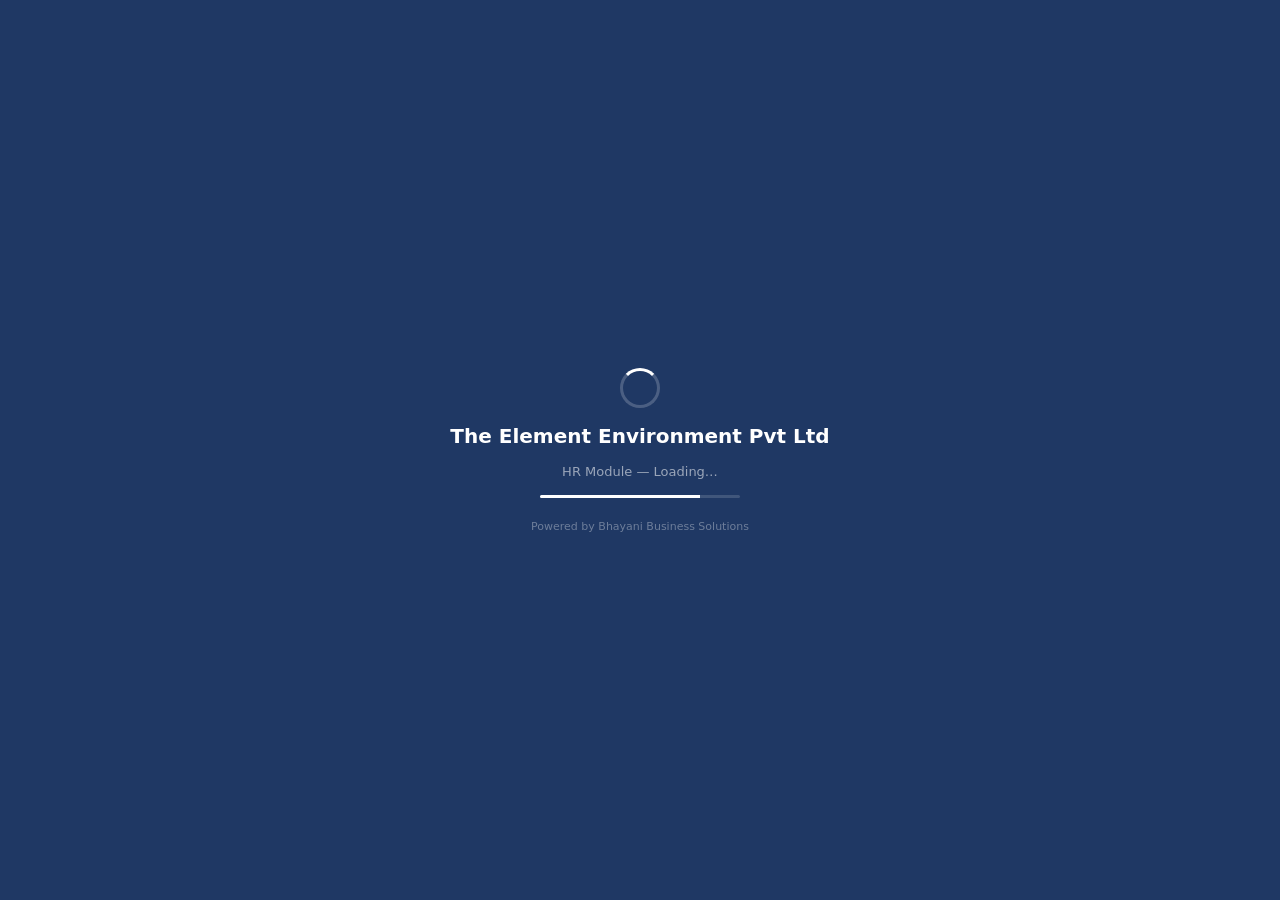
==== commit b7464d5c: "Update index.html" ====
--- a/index.html
+++ b/index.html
@@ -2,556 +2,1215 @@
 <html lang="en">
 <head>
 <meta charset="UTF-8">
-<meta name="viewport" content="width=device-width, initial-scale=1.0">
-<title>Element Office Manager</title>
+<meta name="viewport" content="width=device-width,initial-scale=1.0">
+<title>Element — HR</title>
 <style>
-  :root {
-    --navy: #1F3864;
-    --blue: #2E75B6;
-    --blue-light: #4a90d9;
-    --sidebar-w: 220px;
-    --sidebar-w-collapsed: 60px;
-    --bg: #f0f4f8;
-    --card: #ffffff;
-    --text: #1a1a2e;
-    --muted: #6b7280;
-    --border: #e2e8f0;
-    --success: #16a34a;
-    --warning: #d97706;
-    --danger: #dc2626;
-  }
-  * { margin: 0; padding: 0; box-sizing: border-box; }
-  body { font-family: 'Segoe UI', system-ui, sans-serif; background: var(--bg); color: var(--text); min-height: 100vh; display: flex; }
-
-  /* LOGIN */
-  #login-screen {
-    position: fixed; inset: 0; background: var(--navy);
-    display: flex; align-items: center; justify-content: center; z-index: 1000;
-  }
-  #login-screen.hidden { display: none; }
-  .login-box {
-    background: white; border-radius: 12px; padding: 40px 36px;
-    width: 360px; box-shadow: 0 20px 60px rgba(0,0,0,0.3); text-align: center;
-  }
-  .login-logo {
-    width: 56px; height: 56px; background: var(--navy); border-radius: 12px;
-    display: inline-flex; align-items: center; justify-content: center; margin-bottom: 16px;
-  }
-  .login-logo svg { width: 28px; height: 28px; stroke: white; fill: none; stroke-width: 2; stroke-linecap: round; stroke-linejoin: round; }
-  .login-box h1 { font-size: 20px; font-weight: 700; color: var(--navy); margin-bottom: 4px; }
-  .login-box p { font-size: 13px; color: var(--muted); margin-bottom: 28px; }
-  .login-box input {
-    width: 100%; padding: 10px 14px; border: 1.5px solid var(--border);
-    border-radius: 8px; font-size: 14px; margin-bottom: 12px; outline: none; transition: border-color 0.2s;
-  }
-  .login-box input:focus { border-color: var(--blue); }
-  .login-btn {
-    width: 100%; padding: 11px; background: var(--navy); color: white;
-    border: none; border-radius: 8px; font-size: 14px; font-weight: 600;
-    cursor: pointer; margin-top: 4px; transition: background 0.2s;
-  }
-  .login-btn:hover { background: var(--blue); }
-  .login-error { color: var(--danger); font-size: 13px; margin-top: 10px; display: none; }
-  .login-brand { margin-top: 24px; font-size: 11px; color: #bbb; }
-
-  /* SIDEBAR */
-  #sidebar {
-    width: var(--sidebar-w); min-height: 100vh; background: var(--navy);
-    display: flex; flex-direction: column; position: fixed; left: 0; top: 0; bottom: 0;
-    z-index: 100; transition: width 0.25s ease; overflow: hidden;
-  }
-  #sidebar.collapsed { width: var(--sidebar-w-collapsed); }
-  .sidebar-header {
-    display: flex; align-items: center; gap: 10px;
-    padding: 18px 14px 14px; border-bottom: 1px solid rgba(255,255,255,0.1); min-height: 64px;
-  }
-  .sidebar-logo {
-    width: 32px; height: 32px; flex-shrink: 0; background: rgba(255,255,255,0.15);
-    border-radius: 8px; display: flex; align-items: center; justify-content: center;
-  }
-  .sidebar-logo svg { width: 16px; height: 16px; stroke: white; fill: none; stroke-width: 2; stroke-linecap: round; stroke-linejoin: round; }
-  .sidebar-title { font-size: 13px; font-weight: 700; color: white; line-height: 1.3; white-space: nowrap; overflow: hidden; transition: opacity 0.2s; }
-  .sidebar-title span { display: block; font-weight: 400; font-size: 11px; opacity: 0.55; }
-  #sidebar.collapsed .sidebar-title { opacity: 0; width: 0; }
-  .sidebar-toggle {
-    margin: 8px 10px; background: rgba(255,255,255,0.08); border: none; border-radius: 6px;
-    color: white; cursor: pointer; padding: 7px; display: flex; align-items: center; justify-content: center;
-    transition: background 0.2s;
-  }
-  .sidebar-toggle:hover { background: rgba(255,255,255,0.15); }
-  .sidebar-toggle svg { width: 16px; height: 16px; stroke: white; fill: none; stroke-width: 2; stroke-linecap: round; stroke-linejoin: round; transition: transform 0.25s; }
-  #sidebar.collapsed .sidebar-toggle svg { transform: rotate(180deg); }
-  nav { flex: 1; padding: 6px 0; }
-  .nav-item {
-    display: flex; align-items: center; gap: 12px; padding: 11px 14px;
-    color: rgba(255,255,255,0.65); cursor: pointer;
-    border-left: 3px solid transparent; transition: all 0.18s; white-space: nowrap; overflow: hidden;
-  }
-  .nav-item:hover { background: rgba(255,255,255,0.08); color: white; }
-  .nav-item.active { background: rgba(255,255,255,0.12); color: white; border-left-color: rgba(255,255,255,0.8); }
-  .nav-icon { width: 28px; height: 28px; flex-shrink: 0; display: flex; align-items: center; justify-content: center; }
-  .nav-icon svg { width: 17px; height: 17px; stroke: currentColor; fill: none; stroke-width: 2; stroke-linecap: round; stroke-linejoin: round; }
-  .nav-label { font-size: 13.5px; font-weight: 500; transition: opacity 0.2s; }
-  #sidebar.collapsed .nav-label { opacity: 0; width: 0; overflow: hidden; }
-  .sidebar-footer {
-    padding: 14px; border-top: 1px solid rgba(255,255,255,0.1);
-    font-size: 10px; color: rgba(255,255,255,0.3); white-space: nowrap; overflow: hidden; transition: opacity 0.2s;
-  }
-  #sidebar.collapsed .sidebar-footer { opacity: 0; }
-
-  /* MAIN */
-  #main { margin-left: var(--sidebar-w); flex: 1; min-height: 100vh; transition: margin-left 0.25s ease; display: flex; flex-direction: column; }
-  #main.collapsed { margin-left: var(--sidebar-w-collapsed); }
-
-  /* TOPBAR */
-  .topbar {
-    background: white; border-bottom: 1px solid var(--border); padding: 0 24px;
-    height: 56px; display: flex; align-items: center; justify-content: space-between;
-    position: sticky; top: 0; z-index: 50;
-  }
-  .topbar-title { font-size: 15px; font-weight: 700; color: var(--navy); }
-  .topbar-right { display: flex; align-items: center; gap: 12px; }
-  .topbar-user { font-size: 13px; color: var(--muted); }
-  .logout-btn {
-    padding: 6px 14px; background: transparent; border: 1.5px solid var(--border);
-    border-radius: 6px; font-size: 12px; color: var(--muted); cursor: pointer; transition: all 0.2s;
-  }
-  .logout-btn:hover { border-color: var(--danger); color: var(--danger); }
-
-  /* PAGES */
-  .page { display: none; flex: 1; padding: 24px; }
-  .page.active { display: block; }
-  #page-accounts { padding: 0; }
-  #accounts-iframe { width: 100%; border: none; height: calc(100vh - 56px); display: block; }
-
-  /* PLACEHOLDER */
-  .placeholder {
-    display: flex; flex-direction: column; align-items: center; justify-content: center;
-    min-height: calc(100vh - 120px); text-align: center; color: var(--muted);
-  }
-  .placeholder-icon {
-    width: 64px; height: 64px; background: var(--border); border-radius: 16px;
-    display: flex; align-items: center; justify-content: center; margin-bottom: 16px;
-  }
-  .placeholder-icon svg { width: 28px; height: 28px; stroke: #9ca3af; fill: none; stroke-width: 1.5; stroke-linecap: round; stroke-linejoin: round; }
-  .placeholder h2 { font-size: 18px; color: var(--text); margin-bottom: 6px; }
-  .placeholder p { font-size: 14px; }
-
-  /* DASHBOARD */
-  .dash-header { display: flex; align-items: center; justify-content: space-between; margin-bottom: 22px; }
-  .dash-header h2 { font-size: 20px; font-weight: 700; color: var(--navy); }
-  .section-label {
-    font-size: 11px; font-weight: 700; letter-spacing: 0.07em; text-transform: uppercase;
-    color: var(--muted); margin-bottom: 12px;
-  }
-  .today-block {
-    background: #eff6ff; border: 1.5px solid var(--blue); border-radius: 10px;
-    padding: 16px 18px; margin-bottom: 24px;
-  }
-  .today-block .section-label { color: var(--blue); }
-  .week-block { margin-bottom: 24px; }
-  .meeting-card {
-    background: white; border: 1px solid var(--border); border-radius: 8px;
-    padding: 13px 16px; margin-bottom: 10px; display: flex; align-items: flex-start; gap: 14px;
-  }
-  .meeting-card:last-child { margin-bottom: 0; }
-  .meeting-time-badge {
-    min-width: 54px; text-align: center; background: #eff6ff;
-    border-radius: 6px; padding: 6px 4px; font-size: 12px; font-weight: 700; color: var(--blue); line-height: 1.3;
-  }
-  .meeting-time-badge small { display: block; font-weight: 400; font-size: 10px; color: var(--muted); }
-  .meeting-info { flex: 1; }
-  .meeting-title { font-size: 14px; font-weight: 600; color: var(--text); margin-bottom: 3px; }
-  .meeting-meta { font-size: 12px; color: var(--muted); margin-top: 2px; }
-  .meeting-notes-text { font-size: 12px; color: var(--muted); font-style: italic; margin-top: 3px; }
-  .empty-card {
-    background: white; border: 1px solid var(--border); border-radius: 8px;
-    padding: 20px; text-align: center; color: var(--muted); font-size: 13px;
-  }
-  .all-table-wrap { background: white; border: 1px solid var(--border); border-radius: 10px; overflow: hidden; }
-  .all-table-wrap table { width: 100%; border-collapse: collapse; font-size: 13px; }
-  .all-table-wrap th {
-    background: #f8fafc; padding: 10px 14px; text-align: left; font-weight: 600;
-    color: var(--muted); font-size: 11px; text-transform: uppercase; letter-spacing: 0.05em;
-    border-bottom: 1px solid var(--border);
-  }
-  .all-table-wrap td { padding: 11px 14px; border-bottom: 1px solid #f1f5f9; vertical-align: top; }
-  .all-table-wrap tr:last-child td { border-bottom: none; }
-  .all-table-wrap tr:hover td { background: #f8fafc; }
-  .badge-today {
-    background: var(--blue); color: white; font-size: 10px; font-weight: 700;
-    padding: 2px 7px; border-radius: 20px; margin-left: 6px;
-  }
-
-  /* MODAL */
-  .modal-overlay {
-    position: fixed; inset: 0; background: rgba(0,0,0,0.45);
-    z-index: 500; display: none; align-items: center; justify-content: center;
-  }
-  .modal-overlay.open { display: flex; }
-  .modal {
-    background: white; border-radius: 12px; padding: 28px 28px 24px;
-    width: 460px; max-width: 95vw; box-shadow: 0 20px 60px rgba(0,0,0,0.2);
-  }
-  .modal h3 { font-size: 16px; font-weight: 700; color: var(--navy); margin-bottom: 20px; }
-  .form-row { margin-bottom: 14px; }
-  .form-row label { display: block; font-size: 12px; font-weight: 600; color: var(--muted); margin-bottom: 5px; text-transform: uppercase; letter-spacing: 0.04em; }
-  .form-row input, .form-row textarea {
-    width: 100%; padding: 9px 12px; border: 1.5px solid var(--border);
-    border-radius: 7px; font-size: 14px; font-family: inherit; outline: none; transition: border-color 0.2s;
-  }
-  .form-row input:focus, .form-row textarea:focus { border-color: var(--blue); }
-  .form-row textarea { resize: vertical; min-height: 70px; }
-  .form-two { display: grid; grid-template-columns: 1fr 1fr; gap: 12px; }
-  .modal-actions { display: flex; gap: 10px; margin-top: 20px; justify-content: flex-end; }
-  .btn { padding: 9px 20px; border-radius: 7px; font-size: 13px; font-weight: 600; cursor: pointer; border: none; transition: all 0.2s; }
-  .btn-primary { background: var(--navy); color: white; }
-  .btn-primary:hover { background: var(--blue); }
-  .btn-secondary { background: #f1f5f9; color: var(--text); }
-  .btn-secondary:hover { background: var(--border); }
-
-  /* BUTTONS */
-  .add-btn {
-    display: inline-flex; align-items: center; gap: 6px; padding: 9px 16px;
-    background: var(--navy); color: white; border: none; border-radius: 8px;
-    font-size: 13px; font-weight: 600; cursor: pointer; transition: background 0.2s;
-  }
-  .add-btn:hover { background: var(--blue); }
-  .add-btn svg { width: 15px; height: 15px; stroke: white; fill: none; stroke-width: 2.5; stroke-linecap: round; }
-
-  /* SPINNER */
-  .spinner {
-    display: inline-block; width: 14px; height: 14px;
-    border: 2px solid rgba(255,255,255,0.35); border-top-color: white;
-    border-radius: 50%; animation: spin 0.6s linear infinite; vertical-align: middle;
-  }
-  @keyframes spin { to { transform: rotate(360deg); } }
-
-  /* TOAST */
-  .toast {
-    position: fixed; bottom: 24px; right: 24px; background: var(--navy); color: white;
-    padding: 12px 20px; border-radius: 8px; font-size: 13px; font-weight: 500;
-    z-index: 9999; opacity: 0; transform: translateY(8px); transition: all 0.3s; pointer-events: none;
-  }
-  .toast.show { opacity: 1; transform: translateY(0); }
-  .toast.success { background: var(--success); }
-  .toast.error { background: var(--danger); }
+:root{
+  --navy:#1F3864;--blue:#2E75B6;--blue-light:#EFF6FF;
+  --bg:#F0F4F8;--card:#fff;--text:#1E293B;--muted:#64748B;
+  --border:#E2E8F0;--red:#DC2626;--green:#16A34A;--amber:#D97706;
+  --purple:#7C3AED;--teal:#0D9488;
+}
+*{box-sizing:border-box;margin:0;padding:0;}
+body{font-family:'Segoe UI',system-ui,sans-serif;background:var(--bg);color:var(--text);min-height:100vh;font-size:14px;}
+
+/* SPLASH */
+#splash{position:fixed;inset:0;background:var(--navy);z-index:9999;display:flex;flex-direction:column;align-items:center;justify-content:center;gap:16px;transition:opacity .4s;}
+#splash.hide{opacity:0;pointer-events:none;}
+.sp-spin{width:40px;height:40px;border:3px solid rgba(255,255,255,.2);border-top-color:#fff;border-radius:50%;animation:spin .8s linear infinite;}
+.sp-title{font-size:20px;font-weight:700;color:#fff;}
+.sp-sub{font-size:13px;color:rgba(255,255,255,.55);}
+.sp-bar{width:200px;height:3px;background:rgba(255,255,255,.15);border-radius:2px;overflow:hidden;}
+.sp-fill{height:100%;width:0;background:#fff;transition:width 3s ease;}
+.sp-pow{font-size:11px;color:rgba(255,255,255,.35);margin-top:6px;}
+@keyframes spin{to{transform:rotate(360deg);}}
+
+/* LOGIN */
+#loginWrap{position:fixed;inset:0;background:var(--navy);display:none;align-items:center;justify-content:center;z-index:9998;}
+#loginWrap.show{display:flex;}
+.lbox{background:#fff;border-radius:14px;padding:44px 40px;width:360px;box-shadow:0 20px 60px rgba(0,0,0,.4);border-top:4px solid var(--blue);}
+.lco{font-size:11px;font-weight:700;color:var(--blue);letter-spacing:.12em;text-transform:uppercase;margin-bottom:6px;}
+.lbox h2{font-size:22px;font-weight:800;color:var(--navy);margin-bottom:4px;}
+.lbox p{font-size:13px;color:var(--muted);margin-bottom:28px;}
+.lbox input{width:100%;padding:11px 13px;border:1.5px solid var(--border);border-radius:8px;font-size:14px;margin-bottom:12px;outline:none;transition:border .15s;font-family:inherit;}
+.lbox input:focus{border-color:var(--blue);}
+.lbox button{width:100%;padding:12px;background:var(--navy);color:#fff;border:none;border-radius:8px;font-size:15px;font-weight:700;cursor:pointer;}
+.lbox button:hover{background:var(--blue);}
+.lerr{color:var(--red);font-size:12px;margin-top:8px;display:none;}
+.lpow{margin-top:22px;padding-top:14px;border-top:1px solid var(--border);text-align:center;font-size:11px;color:#94A3B8;}
+.lpow b{color:#C2410C;}
+
+/* APP */
+#app{display:none;min-height:100vh;}
+#app.show{display:block;}
+
+/* TOPBAR */
+.topbar{background:var(--navy);height:54px;display:flex;align-items:center;padding:0 20px;gap:12px;position:sticky;top:0;z-index:200;box-shadow:0 2px 8px rgba(0,0,0,.25);}
+.tb-logo{font-size:13px;font-weight:800;color:#fff;letter-spacing:.04em;}
+.tb-logo span{opacity:.4;font-weight:400;}
+.tb-sep{width:1px;height:24px;background:rgba(255,255,255,.2);}
+.tb-right{margin-left:auto;display:flex;align-items:center;gap:10px;}
+.tb-firm{font-size:11.5px;background:rgba(255,255,255,.1);padding:4px 11px;border-radius:20px;color:rgba(255,255,255,.7);}
+.tb-out{background:none;border:1px solid rgba(255,255,255,.25);color:rgba(255,255,255,.6);font-size:12px;padding:4px 12px;border-radius:5px;cursor:pointer;font-family:inherit;}
+.tb-out:hover{background:rgba(255,255,255,.08);color:#fff;}
+.tb-add{padding:6px 16px;border-radius:6px;border:1.5px solid rgba(255,255,255,.4);background:rgba(255,255,255,.1);color:#fff;font-size:12.5px;font-weight:700;cursor:pointer;font-family:inherit;transition:all .15s;}
+.tb-add:hover{background:rgba(255,255,255,.2);}
+
+/* MAIN TABS */
+.main-tabs{background:#fff;border-bottom:2px solid var(--border);display:flex;padding:0 20px;}
+.mt{padding:13px 20px;font-size:13.5px;font-weight:600;color:var(--muted);border:none;background:none;cursor:pointer;border-bottom:3px solid transparent;margin-bottom:-2px;transition:all .15s;font-family:inherit;}
+.mt:hover{color:var(--navy);}
+.mt.active{color:var(--navy);border-bottom-color:var(--navy);}
+.tp{display:none;padding:24px 20px;}
+.tp.active{display:block;}
+
+/* CARDS & TABLES */
+.card{background:#fff;border-radius:10px;box-shadow:0 1px 3px rgba(0,0,0,.07);overflow:hidden;margin-bottom:16px;}
+.ch{background:var(--navy);color:#fff;padding:11px 16px;display:flex;align-items:center;justify-content:space-between;}
+.ch h3{font-size:13px;font-weight:700;}
+.tw{overflow-x:auto;}
+table{width:100%;border-collapse:collapse;font-size:13px;}
+thead th{background:var(--navy);color:#fff;padding:9px 12px;text-align:left;font-size:11px;font-weight:600;text-transform:uppercase;letter-spacing:.05em;white-space:nowrap;}
+tbody tr{border-bottom:1px solid var(--border);}
+tbody tr:last-child{border-bottom:none;}
+tbody td{padding:10px 12px;vertical-align:middle;}
+tbody tr:hover{background:#F8FAFC;}
+.no-data{text-align:center;color:var(--muted);padding:40px;font-size:13px;}
+
+/* FILTERS */
+.filters{display:flex;gap:8px;flex-wrap:wrap;align-items:center;margin-bottom:16px;}
+.filters input,.filters select{padding:8px 11px;border:1.5px solid var(--border);border-radius:7px;font-size:13px;outline:none;font-family:inherit;background:#fff;}
+.filters input:focus,.filters select:focus{border-color:var(--blue);}
+
+/* BUTTONS */
+.btn{padding:8px 16px;border-radius:7px;border:none;cursor:pointer;font-size:13px;font-weight:600;font-family:inherit;transition:all .15s;}
+.bn{background:var(--navy);color:#fff;}.bn:hover{background:var(--blue);}
+.bb{background:var(--blue);color:#fff;}.bb:hover{background:var(--navy);}
+.bo{background:#fff;color:var(--navy);border:1.5px solid var(--border);}.bo:hover{border-color:var(--navy);}
+.bg{background:var(--green);color:#fff;}
+.br{background:var(--red);color:#fff;}
+.bam{background:var(--amber);color:#fff;}
+.bsm{padding:4px 10px;font-size:12px;}
+.bi{background:none;border:none;cursor:pointer;padding:3px 6px;border-radius:4px;font-size:14px;}
+.bi:hover{background:var(--border);}
+
+/* BADGES */
+.badge{display:inline-block;padding:2px 9px;border-radius:20px;font-size:11px;font-weight:700;}
+.b-active{background:#DCFCE7;color:#166534;}
+.b-resigned{background:#FEE2E2;color:#991B1B;}
+.b-terminated{background:#F3E8FF;color:#6B21A8;}
+.b-probation{background:#FEF3C7;color:#92400E;}
+.b-contract{background:#DBEAFE;color:#1E40AF;}
+.b-ft{background:#DCFCE7;color:#166534;}
+.b-pt{background:#FEF3C7;color:#92400E;}
+
+/* EMPLOYEE AVATAR */
+.emp-avatar{width:36px;height:36px;border-radius:50%;background:var(--navy);color:#fff;display:inline-flex;align-items:center;justify-content:center;font-size:13px;font-weight:700;flex-shrink:0;}
+
+/* STATS ROW */
+.stats{display:grid;grid-template-columns:repeat(auto-fit,minmax(140px,1fr));gap:12px;margin-bottom:22px;}
+.stat{background:#fff;border-radius:10px;padding:15px 17px;border-left:4px solid var(--blue);box-shadow:0 1px 3px rgba(0,0,0,.06);}
+.stat.g{border-left-color:var(--green);}
+.stat.r{border-left-color:var(--red);}
+.stat.a{border-left-color:var(--amber);}
+.stat.p{border-left-color:var(--purple);}
+.stat.t{border-left-color:var(--teal);}
+.slbl{font-size:10.5px;text-transform:uppercase;letter-spacing:.06em;color:var(--muted);margin-bottom:5px;}
+.sval{font-size:22px;font-weight:700;}
+
+/* SALARY SHEET */
+.ss-controls{display:flex;gap:10px;align-items:center;margin-bottom:18px;flex-wrap:wrap;}
+.ss-controls select,.ss-controls input{padding:8px 12px;border:1.5px solid var(--border);border-radius:7px;font-size:13px;outline:none;font-family:inherit;}
+.ss-controls select:focus{border-color:var(--blue);}
+.salary-table{min-width:1200px;}
+.salary-table th{font-size:10px;padding:8px 8px;white-space:nowrap;}
+.salary-table td{padding:7px 8px;font-size:12.5px;white-space:nowrap;}
+.salary-table td input{width:60px;padding:4px 6px;border:1.5px solid var(--border);border-radius:5px;font-size:12px;text-align:center;font-family:inherit;outline:none;}
+.salary-table td input:focus{border-color:var(--blue);}
+.salary-table tr.total-row td{font-weight:700;background:#EBF3FB;border-top:2px solid var(--navy);}
+.salary-table tr.total-row{position:sticky;bottom:0;}
+
+/* STATUTORY */
+.sub-tabs{display:flex;background:#fff;border-radius:10px;overflow:hidden;box-shadow:0 1px 3px rgba(0,0,0,.07);border:1px solid var(--border);margin-bottom:18px;max-width:500px;}
+.st{flex:1;padding:10px;font-size:13px;font-weight:600;color:var(--muted);border:none;background:none;cursor:pointer;border-right:1px solid var(--border);transition:all .15s;text-align:center;font-family:inherit;}
+.st:last-child{border-right:none;}
+.st:hover{background:#F8FAFC;color:var(--navy);}
+.st.active{background:var(--navy);color:#fff;}
+.sp{display:none;}
+.sp.active{display:block;}
+
+/* MODAL */
+.overlay{position:fixed;inset:0;background:rgba(0,0,0,.5);z-index:500;display:none;align-items:center;justify-content:center;padding:16px;}
+.overlay.open{display:flex;}
+.modal{background:#fff;border-radius:12px;width:100%;max-width:720px;max-height:94vh;overflow-y:auto;box-shadow:0 20px 60px rgba(0,0,0,.3);}
+.mxl{max-width:900px;}
+.msm{max-width:460px;}
+.mh{background:var(--navy);color:#fff;padding:14px 20px;display:flex;align-items:center;justify-content:space-between;border-radius:12px 12px 0 0;position:sticky;top:0;z-index:1;}
+.mh h3{font-size:14px;font-weight:700;}
+.mx{background:none;border:none;color:#fff;font-size:20px;cursor:pointer;line-height:1;}
+.mb{padding:22px;}
+.mf{padding:14px 20px;border-top:1px solid var(--border);display:flex;justify-content:flex-end;gap:10px;background:#FAFAFA;border-radius:0 0 12px 12px;position:sticky;bottom:0;}
+
+/* FORM GRID */
+.fg2{display:grid;grid-template-columns:1fr 1fr;gap:13px;}
+.fg3{display:grid;grid-template-columns:1fr 1fr 1fr;gap:13px;}
+.s2{grid-column:1/-1;}
+.s3{grid-column:1/-1;}
+.fg{display:flex;flex-direction:column;gap:4px;}
+.fg label{font-size:11px;font-weight:700;color:var(--muted);text-transform:uppercase;letter-spacing:.05em;}
+.fg input,.fg select,.fg textarea{padding:9px 11px;border:1.5px solid var(--border);border-radius:7px;font-size:13.5px;outline:none;color:var(--text);font-family:inherit;transition:border .15s;}
+.fg input:focus,.fg select:focus,.fg textarea:focus{border-color:var(--blue);}
+.fg input[readonly]{background:#F8FAFC;color:var(--muted);}
+.fg textarea{resize:vertical;min-height:56px;}
+
+/* SECTION DIVIDER IN MODAL */
+.msec{font-size:11px;font-weight:700;text-transform:uppercase;letter-spacing:.08em;color:var(--blue);margin:20px 0 12px;padding-bottom:6px;border-bottom:2px solid var(--blue-light);}
+.msec:first-child{margin-top:0;}
+
+/* SALARY PREVIEW BOX */
+.sal-preview{background:#F8FAFC;border:1px solid var(--border);border-radius:8px;padding:14px 16px;margin-top:4px;}
+.sal-row{display:flex;justify-content:space-between;padding:4px 0;font-size:13px;border-bottom:1px solid var(--border);}
+.sal-row:last-child{border-bottom:none;font-weight:700;font-size:14px;color:var(--navy);}
+.sal-row span:first-child{color:var(--muted);}
+
+/* PAYSLIP PRINT */
+@media print{
+  *{visibility:hidden;}
+  #printArea,#printArea *{visibility:visible;}
+  #printArea{position:fixed!important;top:0!important;left:0!important;width:100%!important;}
+  @page{margin:10mm;size:A4;}
+  .payslip{font-family:Arial,sans-serif;font-size:10pt;color:#000;border:1.5px solid #000;}
+  .ps-head{background:#1F3864;color:#fff;padding:12px 16px;text-align:center;}
+  .ps-head h1{font-size:13pt;font-weight:900;margin-bottom:3px;}
+  .ps-head p{font-size:8pt;opacity:.8;}
+  .ps-title{text-align:center;padding:6px;border-bottom:1px solid #000;border-top:1px solid #000;font-weight:700;font-size:11pt;letter-spacing:2px;background:#f5f5f5;}
+  .ps-info{display:grid;grid-template-columns:1fr 1fr;border-bottom:1px solid #000;}
+  .ps-col{padding:10px 14px;}
+  .ps-col:first-child{border-right:1px solid #000;}
+  .ps-row{display:flex;gap:6px;margin-bottom:4px;font-size:9pt;}
+  .ps-row b{min-width:120px;color:#333;}
+  .ps-body{display:grid;grid-template-columns:1fr 1fr;border-bottom:1px solid #000;}
+  .ps-earn{padding:10px 14px;border-right:1px solid #000;}
+  .ps-ded{padding:10px 14px;}
+  .ps-sec-title{font-size:9pt;font-weight:700;text-transform:uppercase;letter-spacing:.05em;margin-bottom:6px;padding-bottom:4px;border-bottom:1px solid #ddd;}
+  .ps-item{display:flex;justify-content:space-between;font-size:9pt;padding:3px 0;}
+  .ps-item.total{font-weight:700;border-top:1px solid #000;margin-top:4px;padding-top:4px;}
+  .ps-net{padding:10px 16px;display:flex;justify-content:space-between;align-items:center;}
+  .ps-net-amt{font-size:16pt;font-weight:900;color:#1F3864;}
+  .ps-words{font-size:8.5pt;color:#555;font-style:italic;}
+  .ps-foot{display:flex;justify-content:space-between;padding:10px 16px;border-top:1px solid #000;font-size:8.5pt;}
+  .ecr-table{font-family:Arial,sans-serif;font-size:9pt;width:100%;border-collapse:collapse;}
+  .ecr-table th,.ecr-table td{border:1px solid #000;padding:5px 7px;}
+  .ecr-table th{background:#1F3864;color:#fff;font-size:8pt;}
+}
+
+/* TOAST */
+#toast{position:fixed;bottom:22px;right:22px;background:var(--navy);color:#fff;padding:11px 18px;border-radius:8px;font-size:13px;z-index:9999;display:none;box-shadow:0 4px 16px rgba(0,0,0,.25);}
+#toast.show{display:block;animation:fu .2s ease;}
+#toast.ok{background:var(--green);}
+#toast.err{background:var(--red);}
+@keyframes fu{from{opacity:0;transform:translateY(6px);}to{opacity:1;transform:none;}}
+
+/* PAYSLIP MODAL */
+.ps-modal-earn,.ps-modal-ded{background:#F8FAFC;border-radius:8px;padding:14px;}
+.ps-modal-row{display:flex;justify-content:space-between;padding:5px 0;font-size:13px;border-bottom:1px solid var(--border);}
+.ps-modal-row:last-child{border-bottom:none;font-weight:700;color:var(--navy);}
+.ps-modal-row span:first-child{color:var(--muted);}
+.ps-net-box{background:var(--navy);color:#fff;border-radius:10px;padding:16px 20px;text-align:center;margin-top:14px;}
+.ps-net-box .lbl{font-size:11px;opacity:.65;text-transform:uppercase;letter-spacing:.06em;}
+.ps-net-box .amt{font-size:28px;font-weight:800;margin-top:4px;}
+.ps-net-box .wrd{font-size:11px;opacity:.6;margin-top:4px;font-style:italic;}
+
+@media(max-width:680px){.fg2,.fg3{grid-template-columns:1fr;}.stats{grid-template-columns:1fr 1fr;}.tb-firm{display:none;}}
 </style>
 </head>
 <body>
 
-<!-- LOGIN -->
-<div id="login-screen">
-  <div class="login-box">
-    <div class="login-logo">
-      <svg viewBox="0 0 24 24"><path d="M12 2L2 7l10 5 10-5-10-5z"/><path d="M2 17l10 5 10-5"/><path d="M2 12l10 5 10-5"/></svg>
-    </div>
-    <h1>Element Office Manager</h1>
-    <p>The Element Environment Private Limited</p>
-    <input type="text" id="login-user" placeholder="Username" autocomplete="off"/>
-    <input type="password" id="login-pass" placeholder="Password"/>
-    <button class="login-btn" onclick="doLogin()">Sign In</button>
-    <div class="login-error" id="login-error">Incorrect username or password.</div>
-    <div class="login-brand">Powered by Bhayani Business Solutions</div>
+<div id="splash">
+  <div class="sp-spin"></div>
+  <div class="sp-title">The Element Environment Pvt Ltd</div>
+  <div class="sp-sub">HR Module — Loading…</div>
+  <div class="sp-bar"><div class="sp-fill" id="spFill"></div></div>
+  <div class="sp-pow">Powered by Bhayani Business Solutions</div>
+</div>
+
+<div id="loginWrap">
+  <div class="lbox">
+    <div class="lco">The Element Environment Pvt Ltd</div>
+    <h2>HR Module</h2>
+    <p>Sign in to continue</p>
+    <input type="text" id="lu" placeholder="Username" autocomplete="off">
+    <input type="password" id="lp" placeholder="Password" onkeydown="if(event.key==='Enter')doLogin()">
+    <button onclick="doLogin()">Sign In</button>
+    <div class="lerr" id="lerr">Invalid credentials.</div>
+    <div class="lpow">Powered by <b>Bhayani Business Solutions</b></div>
   </div>
 </div>
 
-<!-- SIDEBAR -->
-<div id="sidebar">
-  <div class="sidebar-header">
-    <div class="sidebar-logo">
-      <svg viewBox="0 0 24 24"><path d="M12 2L2 7l10 5 10-5-10-5z"/><path d="M2 17l10 5 10-5"/><path d="M2 12l10 5 10-5"/></svg>
-    </div>
-    <div class="sidebar-title">Element<span>Office Manager</span></div>
+<div id="app">
+  <!-- TOPBAR -->
+  <div class="topbar">
+    <div class="tb-logo">ELEMENT <span>HR Module v1</span></div>
+    <div class="tb-sep"></div>
+    <button class="tb-add" onclick="openEmpModal()">+ Add Employee</button>
+    <div class="tb-right">
+      <span class="tb-firm">The Element Environment Pvt Ltd</span>
+      <button class="tb-out" onclick="doLogout()">Sign Out</button>
+    </div>
   </div>
-  <button class="sidebar-toggle" onclick="toggleSidebar()" title="Collapse sidebar">
-    <svg viewBox="0 0 24 24"><path d="M15 18l-6-6 6-6"/></svg>
-  </button>
-  <nav>
-    <div class="nav-item active" onclick="showPage('dashboard')" title="Dashboard">
-      <div class="nav-icon"><svg viewBox="0 0 24 24"><rect x="3" y="3" width="7" height="7" rx="1"/><rect x="14" y="3" width="7" height="7" rx="1"/><rect x="3" y="14" width="7" height="7" rx="1"/><rect x="14" y="14" width="7" height="7" rx="1"/></svg></div>
-      <span class="nav-label">Dashboard</span>
-    </div>
-    <div class="nav-item" onclick="showPage('accounts')" title="Accounts">
-      <div class="nav-icon"><svg viewBox="0 0 24 24"><path d="M22 12h-4l-3 9L9 3l-3 9H2"/></svg></div>
-      <span class="nav-label">Accounts</span>
-    </div>
-    <div class="nav-item" onclick="showPage('hr')" title="HR">
-      <div class="nav-icon"><svg viewBox="0 0 24 24"><circle cx="9" cy="7" r="4"/><path d="M3 21v-2a4 4 0 014-4h4a4 4 0 014 4v2"/><path d="M16 3.13a4 4 0 010 7.75"/><path d="M21 21v-2a4 4 0 00-3-3.87"/></svg></div>
-      <span class="nav-label">HR</span>
-    </div>
-    <div class="nav-item" onclick="showPage('tasks')" title="Tasks">
-      <div class="nav-icon"><svg viewBox="0 0 24 24"><path d="M9 11l3 3L22 4"/><path d="M21 12v7a2 2 0 01-2 2H5a2 2 0 01-2-2V5a2 2 0 012-2h11"/></svg></div>
-      <span class="nav-label">Tasks</span>
-    </div>
-  </nav>
-  <div class="sidebar-footer">Powered by Bhayani Business Solutions</div>
+
+  <!-- TABS -->
+  <div class="main-tabs">
+    <button class="mt active" onclick="switchTab('employees')">👥 Employees</button>
+    <button class="mt" onclick="switchTab('salary')">💰 Monthly Salary</button>
+    <button class="mt" onclick="switchTab('statutory')">📋 Statutory</button>
+  </div>
+
+  <!-- EMPLOYEES TAB -->
+  <div class="tp active" id="tp-employees">
+    <div class="stats">
+      <div class="stat"><div class="slbl">Total Employees</div><div class="sval" id="s-total">—</div></div>
+      <div class="stat g"><div class="slbl">Active</div><div class="sval" id="s-active">—</div></div>
+      <div class="stat a"><div class="slbl">On Probation</div><div class="sval" id="s-prob">—</div></div>
+      <div class="stat p"><div class="slbl">Contract</div><div class="sval" id="s-contract">—</div></div>
+      <div class="stat r"><div class="slbl">Resigned / Terminated</div><div class="sval" id="s-inactive">—</div></div>
+      <div class="stat t"><div class="slbl">Total CTC / Month</div><div class="sval" id="s-ctc">—</div></div>
+    </div>
+    <div class="filters">
+      <input type="text" id="eq" placeholder="Search name / designation…" oninput="renderEmployees()" style="min-width:220px;">
+      <select id="e-dept" onchange="renderEmployees()"><option value="">All Departments</option></select>
+      <select id="e-status" onchange="renderEmployees()">
+        <option value="">All Status</option>
+        <option>Active</option><option>Probation</option><option>Contract</option>
+        <option>Resigned</option><option>Terminated</option>
+      </select>
+    </div>
+    <div class="card">
+      <div class="tw">
+        <table>
+          <thead>
+            <tr>
+              <th>#</th><th>Employee</th><th>Designation</th><th>Department</th>
+              <th>DOJ</th><th>Gross/Mo</th><th>Net/Mo</th><th>PF</th><th>ESIC</th>
+              <th>Status</th><th>Actions</th>
+            </tr>
+          </thead>
+          <tbody id="emp-tbody"><tr><td colspan="11" class="no-data">Loading…</td></tr></tbody>
+        </table>
+      </div>
+    </div>
+  </div>
+
+  <!-- SALARY TAB -->
+  <div class="tp" id="tp-salary">
+    <div class="ss-controls">
+      <select id="sal-month">
+        <option value="01">January</option><option value="02">February</option>
+        <option value="03">March</option><option value="04">April</option>
+        <option value="05">May</option><option value="06">June</option>
+        <option value="07">July</option><option value="08">August</option>
+        <option value="09">September</option><option value="10">October</option>
+        <option value="11">November</option><option value="12">December</option>
+      </select>
+      <select id="sal-year"></select>
+      <button class="btn bn" onclick="loadSalarySheet()">Load Sheet</button>
+      <button class="btn bo" id="sal-save-btn" onclick="saveSalarySheet()" style="display:none;">💾 Save Sheet</button>
+      <button class="btn bo" id="sal-csv-btn" onclick="exportSalaryCSV()" style="display:none;">⬇ Export CSV</button>
+    </div>
+    <div id="salary-sheet-wrap">
+      <div class="no-data" style="background:#fff;border-radius:10px;padding:40px;">Select month and year, then click Load Sheet.</div>
+    </div>
+  </div>
+
+  <!-- STATUTORY TAB -->
+  <div class="tp" id="tp-statutory">
+    <div class="ss-controls" style="margin-bottom:18px;">
+      <select id="stat-month">
+        <option value="01">January</option><option value="02">February</option>
+        <option value="03">March</option><option value="04">April</option>
+        <option value="05">May</option><option value="06">June</option>
+        <option value="07">July</option><option value="08">August</option>
+        <option value="09">September</option><option value="10">October</option>
+        <option value="11">November</option><option value="12">December</option>
+      </select>
+      <select id="stat-year"></select>
+      <button class="btn bn" onclick="loadStatutory()">Load</button>
+      <button class="btn bo" onclick="printStatutory()">🖨 Print</button>
+    </div>
+    <div class="sub-tabs">
+      <button class="st active" onclick="switchStat('pf')">PF / ECR</button>
+      <button class="st" onclick="switchStat('esic')">ESIC</button>
+      <button class="st" onclick="switchStat('pt')">Prof. Tax</button>
+    </div>
+    <div class="sp active" id="sp-pf"><div class="no-data" style="background:#fff;border-radius:10px;padding:40px;">Select period and click Load.</div></div>
+    <div class="sp" id="sp-esic"><div class="no-data" style="background:#fff;border-radius:10px;padding:40px;">Select period and click Load.</div></div>
+    <div class="sp" id="sp-pt"><div class="no-data" style="background:#fff;border-radius:10px;padding:40px;">Select period and click Load.</div></div>
+  </div>
 </div>
 
-<!-- MAIN -->
-<div id="main">
-  <div class="topbar">
-    <div class="topbar-title" id="topbar-title">Dashboard</div>
-    <div class="topbar-right">
-      <span class="topbar-user">ELEMENT</span>
-      <button class="logout-btn" onclick="doLogout()">Sign Out</button>
-    </div>
+<!-- ADD/EDIT EMPLOYEE MODAL -->
+<div class="overlay" id="empModal">
+<div class="modal mxl">
+  <div class="mh"><h3 id="emp-modal-title">Add Employee</h3><button class="mx" onclick="closeModal('empModal')">✕</button></div>
+  <div class="mb">
+
+    <div class="msec">Personal Information</div>
+    <div class="fg3">
+      <div class="fg s2"><label>Full Name *</label><input id="e-name" placeholder="As per Aadhaar"></div>
+      <div class="fg"><label>Date of Birth</label><input id="e-dob" type="date"></div>
+      <div class="fg"><label>Gender</label><select id="e-gender" onchange="calcSalPreview()"><option value="">Select</option><option>Male</option><option>Female</option><option>Other</option></select></div>
+      <div class="fg"><label>Blood Group</label><select id="e-blood"><option value="">Select</option><option>A+</option><option>A-</option><option>B+</option><option>B-</option><option>O+</option><option>O-</option><option>AB+</option><option>AB-</option></select></div>
+      <div class="fg"><label>Aadhaar No</label><input id="e-aadhaar" maxlength="12" placeholder="12 digits"></div>
+      <div class="fg"><label>PAN</label><input id="e-pan" maxlength="10" placeholder="ABCDE1234F" style="text-transform:uppercase;"></div>
+      <div class="fg s2"><label>Address</label><textarea id="e-addr" rows="2" placeholder="Residential address"></textarea></div>
+      <div class="fg"><label>Personal Phone</label><input id="e-phone" type="tel"></div>
+      <div class="fg"><label>Personal Email</label><input id="e-email" type="email"></div>
+    </div>
+
+    <div class="msec">Employment Details</div>
+    <div class="fg3">
+      <div class="fg"><label>Employee ID</label><input id="e-id-disp" readonly placeholder="Auto-generated"></div>
+      <div class="fg"><label>Date of Joining *</label><input id="e-doj" type="date"></div>
+      <div class="fg"><label>Status *</label><select id="e-empstatus"><option value="Active">Active</option><option value="Probation">Probation</option><option value="Contract">Contract</option><option value="Resigned">Resigned</option><option value="Terminated">Terminated</option></select></div>
+      <div class="fg"><label>Designation *</label><input id="e-desig" placeholder="e.g. Site Engineer"></div>
+      <div class="fg"><label>Department</label><input id="e-dept-inp" placeholder="e.g. Operations"></div>
+      <div class="fg"><label>Employment Type</label><select id="e-emptype"><option value="Full Time">Full Time</option><option value="Part Time">Part Time</option><option value="Contract">Contract</option><option value="Intern">Intern</option></select></div>
+      <div class="fg"><label>Reporting To</label><input id="e-reports" placeholder="Manager name"></div>
+      <div class="fg"><label>Work Location</label><input id="e-location" placeholder="e.g. Pune Office"></div>
+      <div class="fg"><label>Date of Leaving</label><input id="e-dol" type="date"></div>
+    </div>
+
+    <div class="msec">Salary Structure</div>
+    <div class="fg3">
+      <div class="fg"><label>Monthly CTC (₹) *</label><input id="e-ctc" type="number" step="100" placeholder="e.g. 25000" oninput="calcSalPreview()"></div>
+      <div class="fg"><label>Working Days/Month</label><input id="e-wdays" type="number" value="26" min="1" max="31" oninput="calcSalPreview()"></div>
+      <div class="fg"><label>ESIC Applicable</label><select id="e-esic-app" onchange="calcSalPreview()"><option value="Yes">Yes (Gross ≤ ₹21,000)</option><option value="No">No</option></select></div>
+      <div class="fg"><label>PF Applicable (if Gross &gt; ₹15,000)</label><select id="e-pf-app" onchange="calcSalPreview()"><option value="Yes">Yes</option><option value="No">No — Opt Out</option></select></div>
+    </div>
+    <div style="font-size:11px;color:var(--muted);margin:-8px 0 10px;">PF is mandatory below ₹15,000 Gross regardless of this setting. Above ₹15,000, the employee may opt out.</div>
+    <div class="sal-preview" id="sal-preview">Enter CTC to see salary breakdown.</div>
+
+    <div class="msec">Bank Details</div>
+    <div class="fg3">
+      <div class="fg"><label>Bank Name</label><input id="e-bank" placeholder="e.g. SBI"></div>
+      <div class="fg"><label>Account No</label><input id="e-accno"></div>
+      <div class="fg"><label>IFSC Code</label><input id="e-ifsc" style="text-transform:uppercase;"></div>
+      <div class="fg"><label>Branch</label><input id="e-branch"></div>
+      <div class="fg"><label>Account Type</label><select id="e-acctype"><option>Savings</option><option>Current</option></select></div>
+    </div>
+
+    <div class="msec">Statutory Details</div>
+    <div class="fg3">
+      <div class="fg"><label>UAN (PF)</label><input id="e-uan" maxlength="12"></div>
+      <div class="fg"><label>ESIC No</label><input id="e-esicno"></div>
+      <div class="fg"><label>PT Applicable</label><select id="e-pt-app" onchange="calcSalPreview()"><option value="Yes">Yes</option><option value="No">No</option></select></div>
+    </div>
+    <div style="font-size:11px;color:var(--muted);margin:-8px 0 10px;">Women employees with Gross ≤ ₹25,000/month are exempt from Professional Tax (Maharashtra).</div>
+
+    <div class="msec">Emergency Contact</div>
+    <div class="fg3">
+      <div class="fg"><label>Contact Name</label><input id="e-emg-name"></div>
+      <div class="fg"><label>Relationship</label><input id="e-emg-rel" placeholder="e.g. Spouse, Parent"></div>
+      <div class="fg"><label>Contact Phone</label><input id="e-emg-phone" type="tel"></div>
+    </div>
+
   </div>
-
-  <!-- DASHBOARD -->
-  <div class="page active" id="page-dashboard">
-    <div style="max-width:880px;">
-      <div class="dash-header">
-        <h2>Dashboard</h2>
-        <button class="add-btn" onclick="openModal()">
-          <svg viewBox="0 0 24 24"><line x1="12" y1="5" x2="12" y2="19"/><line x1="5" y1="12" x2="19" y2="12"/></svg>
-          Meeting
-        </button>
+  <div class="mf">
+    <button class="btn bo" onclick="closeModal('empModal')">Cancel</button>
+    <button class="btn bn" id="emp-save-btn" onclick="saveEmployee()">Save Employee</button>
+  </div>
+</div>
+</div>
+
+<!-- VIEW EMPLOYEE MODAL -->
+<div class="overlay" id="viewEmpModal">
+<div class="modal mxl">
+  <div class="mh"><h3 id="view-emp-name">Employee Profile</h3><button class="mx" onclick="closeModal('viewEmpModal')">✕</button></div>
+  <div class="mb" id="view-emp-body"></div>
+  <div class="mf">
+    <button class="btn bo" onclick="closeModal('viewEmpModal')">Close</button>
+    <button class="btn bb" id="view-edit-btn" onclick="">✏️ Edit</button>
+    <button class="btn bg" id="view-payslip-btn" onclick="">🖨 Print Payslip</button>
+  </div>
+</div>
+</div>
+
+<!-- PAYSLIP MODAL -->
+<div class="overlay" id="payslipModal">
+<div class="modal msm">
+  <div class="mh"><h3>Print Payslip</h3><button class="mx" onclick="closeModal('payslipModal')">✕</button></div>
+  <div class="mb">
+    <div class="fg2" style="margin-bottom:14px;">
+      <div class="fg"><label>Month</label>
+        <select id="ps-month"><option value="01">January</option><option value="02">February</option><option value="03">March</option><option value="04">April</option><option value="05">May</option><option value="06">June</option><option value="07">July</option><option value="08">August</option><option value="09">September</option><option value="10">October</option><option value="11">November</option><option value="12">December</option></select>
       </div>
-
-      <!-- Today -->
-      <div class="today-block">
-        <div class="section-label">📅 Today</div>
-        <div id="today-list"><div class="empty-card">Loading...</div></div>
+      <div class="fg"><label>Year</label><select id="ps-year"></select></div>
+    </div>
+    <div id="ps-preview"></div>
+  </div>
+  <div class="mf">
+    <button class="btn bo" onclick="closeModal('payslipModal')">Cancel</button>
+    <button class="btn bn" onclick="doPrintPayslip()">🖨 Print</button>
+  </div>
+</div>
+</div>
+
+<div id="printArea" style="display:none;"></div>
+<div id="toast"></div>
+
+<script>
+const WEBAPP='https://script.google.com/macros/s/AKfycbwegDzWTVEqwbL_djTx-9oKZ-MYa3v0BKdFCGT5TznSj023bWEr1kjGkVxbxJ8i90NFIg/exec';
+const CREDS={u:'ELEMENT',p:'ELEMENT@250326'};
+const FIRM={name:'THE ELEMENT ENVIRONMENT PRIVATE LIMITED',addr:'SR. NO. 43/76, FLAT NO. 1, Chidanand Heights, Narhe, Vadgaon Budruk, Pune - 411041',gstin:'27AAMCT9717A1Z5',cin:'U74909PN2026PTC253784'};
+
+let employees=[], salaryRecords=[];
+let editEmpId=null, payslipEmpId=null;
+const $=id=>document.getElementById(id);
+const gv=id=>$(id)?$(id).value:'';
+const sv=(id,v)=>{if($(id))$(id).value=v??'';};
+const fmt=n=>'₹'+(parseFloat(n)||0).toLocaleString('en-IN',{minimumFractionDigits:0,maximumFractionDigits:0});
+const fmt2=n=>'₹'+(parseFloat(n)||0).toLocaleString('en-IN',{minimumFractionDigits:2,maximumFractionDigits:2});
+
+function toast(msg,t=''){const el=$('toast');el.textContent=msg;el.className='show '+t;setTimeout(()=>el.className='',3200);}
+function fmtD(d){if(!d||d==='Invalid Date')return'—';try{const s=String(d).trim();if(/^\d{4}-\d{2}-\d{2}$/.test(s)){const[y,m,dy]=s.split('-');return dy+'/'+m+'/'+y;}const dt=new Date(d);if(!isNaN(dt))return String(dt.getDate()).padStart(2,'0')+'/'+String(dt.getMonth()+1).padStart(2,'0')+'/'+dt.getFullYear();}catch(e){}return d;}
+function normD(d){if(!d)return'';try{const s=String(d).trim();if(/^\d{4}-\d{2}-\d{2}$/.test(s))return s;const dt=new Date(s);if(!isNaN(dt))return dt.getFullYear()+'-'+String(dt.getMonth()+1).padStart(2,'0')+'-'+String(dt.getDate()).padStart(2,'0');}catch(e){}return'';}
+function initials(name){return(name||'').split(' ').map(w=>w[0]).join('').slice(0,2).toUpperCase();}
+function esc(s){return String(s??'').replace(/&/g,'&amp;').replace(/</g,'&lt;').replace(/>/g,'&gt;').replace(/"/g,'&quot;').replace(/'/g,'&#39;');}
+function numW(n){const o=['','One','Two','Three','Four','Five','Six','Seven','Eight','Nine','Ten','Eleven','Twelve','Thirteen','Fourteen','Fifteen','Sixteen','Seventeen','Eighteen','Nineteen'],t=['','','Twenty','Thirty','Forty','Fifty','Sixty','Seventy','Eighty','Ninety'],w=x=>{if(!x)return'';if(x<20)return o[x]+' ';if(x<100)return t[Math.floor(x/10)]+' '+o[x%10]+' ';if(x<1000)return o[Math.floor(x/100)]+' Hundred '+w(x%100);if(x<100000)return w(Math.floor(x/1000))+'Thousand '+w(x%1000);if(x<10000000)return w(Math.floor(x/100000))+'Lakh '+w(x%100000);return w(Math.floor(x/10000000))+'Crore '+w(x%10000000);};return'Rupees '+w(Math.floor(n)).trim()+' Only';}
+
+// ── SPLASH + LOGIN ──
+window.addEventListener('DOMContentLoaded',()=>{
+  const f=$('spFill');
+  setTimeout(()=>{if(f)f.style.width='80%';},100);
+  setTimeout(()=>{$('splash').classList.add('hide');setTimeout(()=>{$('splash').style.display='none';$('loginWrap').classList.add('show');},450);},1800);
+  initYrSels();
+});
+function doLogin(){const u=gv('lu').trim(),p=gv('lp').trim();if(u===CREDS.u&&p===CREDS.p){$('loginWrap').classList.remove('show');$('app').classList.add('show');initApp();}else{$('lerr').style.display='block';}}
+function doLogout(){$('app').classList.remove('show');$('loginWrap').classList.add('show');sv('lu','');sv('lp','');}
+
+// ── INIT ──
+async function initApp(){
+  const [empD, salD] = await Promise.all([apiGet('getEmployees'), apiGet('getSalaryRecords')]);
+  employees=(empD||[]).map(normalizeEmp);
+  salaryRecords=(salD||[]);
+  populateDeptFilter();
+  renderEmployees();
+  renderStats();
+}
+
+function normalizeEmp(e){
+  return{...e,
+    ctc:parseFloat(e.ctc)||0,
+    basic:parseFloat(e.basic)||0,
+    hra:parseFloat(e.hra)||0,
+    special:parseFloat(e.special)||0,
+    gross:parseFloat(e.gross)||0,
+    empPF:parseFloat(e.empPF)||0,
+    empESIC:parseFloat(e.empESIC)||0,
+    pt:parseFloat(e.pt)||0,
+    netPay:parseFloat(e.netPay)||0,
+    emplPF:parseFloat(e.emplPF)||0,
+    emplESIC:parseFloat(e.emplESIC)||0,
+    totalCTC:parseFloat(e.totalCTC)||0,
+    wdays:parseFloat(e.wdays)||26,
+  };
+}
+
+// ── API ──
+async function apiGet(action,params){
+  let url=WEBAPP+'?action='+action;
+  if(params)url+='&data='+encodeURIComponent(JSON.stringify(params));
+  try{
+    const res=await fetch(url);
+    const text=await res.text();
+    if(text.trim().startsWith('<')){console.error('GAS err',action);return null;}
+    const j=JSON.parse(text);
+    if(j&&j.error){console.error('GAS err',action,j.error);return null;}
+    return j;
+  }catch(e){console.error('apiGet',action,e);return null;}
+}
+async function apiPost(action,data){
+  const fd=new FormData();
+  fd.append('payload',JSON.stringify({action,...data}));
+  try{await fetch(WEBAPP,{method:'POST',mode:'no-cors',body:fd});}
+  catch(e){console.error('apiPost',action,e);}
+}
+
+// ── TABS ──
+const TABS=['employees','salary','statutory'];
+function switchTab(id){
+  document.querySelectorAll('.mt').forEach((b,i)=>b.classList.toggle('active',TABS[i]===id));
+  document.querySelectorAll('.tp').forEach(p=>p.classList.remove('active'));
+  const tp=$('tp-'+id);if(tp)tp.classList.add('active');
+}
+let curStat='pf';
+function switchStat(t){
+  curStat=t;
+  document.querySelectorAll('#tp-statutory .st').forEach((b,i)=>b.classList.toggle('active',['pf','esic','pt'][i]===t));
+  document.querySelectorAll('#tp-statutory .sp').forEach(p=>p.classList.remove('active'));
+  const sp=$('sp-'+t);if(sp)sp.classList.add('active');
+}
+
+// ── YEAR SELECTORS ──
+function initYrSels(){
+  const y=new Date().getFullYear(),m=String(new Date().getMonth()+1).padStart(2,'0');
+  ['sal-year','stat-year','ps-year'].forEach(id=>{
+    const sel=$(id);if(!sel)return;
+    sel.innerHTML='';
+    for(let i=y-2;i<=y+1;i++){const o=document.createElement('option');o.value=i;o.textContent=i;if(i===y)o.selected=true;sel.appendChild(o);}
+  });
+  ['sal-month','stat-month','ps-month'].forEach(id=>{const el=$(id);if(el)el.value=m;});
+}
+
+// ── SALARY CALCULATOR (Backward from CTC) ──
+// CTC = Gross + Employer PF (if applicable) + Employer ESIC (if applicable)
+// PF wage ceiling = ₹15,000 → max PF = ₹1,800 (12% × 15,000)
+// PF is mandatory while Gross ≤ ₹15,000. Above ₹15,000 it becomes optional — the
+// employee can opt in/out via e-pf-app; below the ceiling PF always applies.
+// HRA = 50% of Basic (Pune is metro from FY 2026-27)
+// Basic minimum = ₹8,000 or 50% of Gross whichever is higher
+// Special Allowance = Gross − Basic − HRA
+// PT (Maharashtra): flat ₹200/month, except women employees with Gross ≤ ₹25,000
+// are fully exempt.
+// Solve: CTC = Gross + (PF applicable ? min(Basic,15000)×0.12 : 0) + (Gross≤21000 ? Gross×0.0325 : 0)
+function calcSal(ctc, esicApp='Yes', wdays=26, pfApp='Yes', ptApp='Yes', gender=''){
+  const c=parseFloat(ctc)||0;
+  if(!c)return null;
+
+  // Iterative backward solve for Gross from CTC
+  // Start with estimate, refine
+  let gross = c; // initial guess
+  for(let i=0;i<20;i++){
+    const basicEst = Math.max(8000, Math.round(gross*0.50));
+    const pfBase   = Math.min(basicEst, 15000);
+    const pfApplicableEst = gross<=15000 || pfApp!=='No';
+    const emplPFEst  = pfApplicableEst ? Math.round(pfBase*0.12) : 0;
+    const esicApplicableEst = esicApp==='Yes' && gross<=21000;
+    const emplESICEst = esicApplicableEst ? Math.round(gross*0.0325) : 0;
+    const newGross = c - emplPFEst - emplESICEst;
+    if(Math.abs(newGross - gross) < 1){ gross = newGross; break; }
+    gross = newGross;
+  }
+  gross = Math.round(gross);
+
+  // Now compute all components from final gross
+  const basic    = Math.max(8000, Math.round(gross*0.50));
+  const hra      = Math.round(basic*0.50);  // 50% — Pune is metro FY 2026-27
+  const special  = Math.max(0, gross - basic - hra);
+  const pfBase   = Math.min(basic, 15000);  // PF wage ceiling ₹15,000
+  const pfApplicable = gross<=15000 || pfApp!=='No'; // mandatory ≤15k, optional above
+  const empPF    = pfApplicable ? Math.round(pfBase*0.12) : 0; // max ₹1,800
+  const emplPF   = pfApplicable ? Math.round(pfBase*0.12) : 0; // max ₹1,800
+  const esicApplicable = esicApp==='Yes' && gross<=21000;
+  const empESIC  = esicApplicable ? Math.round(gross*0.0075) : 0;
+  const emplESIC = esicApplicable ? Math.round(gross*0.0325) : 0;
+  const ptExempt = gender==='Female' && gross<=25000;
+  const pt       = (ptApp==='Yes' && !ptExempt) ? 200 : 0;
+  const netPay   = gross - empPF - empESIC - pt;
+  const totalCTC = gross + emplPF + emplESIC; // should = ctc
+  return{basic,hra,special,gross,empPF,emplPF,empESIC,emplESIC,pt,ptExempt,netPay,totalCTC,esicApplicable,pfApplicable,wdays,pfBase};
+}
+
+function calcSalPreview(){
+  const ctc=parseFloat(gv('e-ctc'))||0;
+  const esicApp=gv('e-esic-app')||'Yes';
+  const wdays=parseInt(gv('e-wdays'))||26;
+  const pfApp=gv('e-pf-app')||'Yes';
+  const ptApp=gv('e-pt-app')||'Yes';
+  const gender=gv('e-gender')||'';
+  const el=$('sal-preview');
+  if(!ctc){el.innerHTML='Enter CTC to see salary breakdown.';return;}
+  const s=calcSal(ctc,esicApp,wdays,pfApp,ptApp,gender);
+  if(!s){el.innerHTML='Invalid CTC.';return;}
+  el.innerHTML=`
+    <div style="display:grid;grid-template-columns:1fr 1fr;gap:0 24px;">
+      <div>
+        <div style="font-size:11px;font-weight:700;text-transform:uppercase;color:var(--blue);margin-bottom:8px;">Earnings (Gross: ${fmt(s.gross)})</div>
+        <div class="sal-row"><span>Basic (50% of Gross)</span><span>${fmt(s.basic)}</span></div>
+        <div class="sal-row"><span>HRA (50% of Basic — Pune Metro)</span><span>${fmt(s.hra)}</span></div>
+        <div class="sal-row"><span>Special Allowance</span><span>${fmt(s.special)}</span></div>
+        <div class="sal-row" style="font-weight:600;"><span>Gross Salary</span><span>${fmt(s.gross)}</span></div>
       </div>
-
-      <!-- This Week -->
-      <div class="week-block">
-        <div class="section-label">This Week</div>
-        <div id="week-list"><div class="empty-card">Loading...</div></div>
+      <div>
+        <div style="font-size:11px;font-weight:700;text-transform:uppercase;color:var(--red);margin-bottom:8px;">Deductions</div>
+        <div class="sal-row"><span>Employee PF${s.pfApplicable?' (12% on '+fmt(s.pfBase)+', max ₹1,800)':' (N/A — opted out, Gross > ₹15,000)'}</span><span>${fmt(s.empPF)}</span></div>
+        <div class="sal-row"><span>Employee ESIC 0.75%${s.esicApplicable?'':' (N/A — Gross > ₹21,000)'}</span><span>${fmt(s.empESIC)}</span></div>
+        <div class="sal-row"><span>Prof. Tax (Maharashtra)${s.ptExempt?' (Exempt — woman, Gross ≤ ₹25,000)':''}</span><span>${fmt(s.pt)}</span></div>
+        <div class="sal-row" style="font-weight:700;color:var(--green);"><span>Net Pay</span><span>${fmt(s.netPay)}</span></div>
       </div>
-
-      <!-- All Meetings -->
+    </div>
+    <div style="margin-top:10px;padding-top:10px;border-top:1px solid var(--border);display:flex;gap:20px;font-size:12.5px;flex-wrap:wrap;">
+      <span>Employer PF: <strong>${fmt(s.emplPF)}</strong></span>
+      <span>Employer ESIC: <strong>${fmt(s.emplESIC)}</strong></span>
+      <span style="color:var(--navy);font-weight:700;">Total CTC (incl. employer cost): <strong>${fmt(s.totalCTC)}</strong></span>
+    </div>
+    <div style="margin-top:8px;font-size:11.5px;color:var(--muted);">CTC entered: ${fmt(ctc)} → Gross after employer deductions: ${fmt(s.gross)}</div>`;
+}
+
+// ── STATS ──
+function renderStats(){
+  const total=employees.length;
+  const active=employees.filter(e=>e.status==='Active').length;
+  const prob=employees.filter(e=>e.status==='Probation').length;
+  const contract=employees.filter(e=>e.status==='Contract').length;
+  const inactive=employees.filter(e=>e.status==='Resigned'||e.status==='Terminated').length;
+  const ctcTotal=employees.filter(e=>e.status!=='Resigned'&&e.status!=='Terminated').reduce((s,e)=>s+e.ctc,0);
+  $('s-total').textContent=total;
+  $('s-active').textContent=active;
+  $('s-prob').textContent=prob;
+  $('s-contract').textContent=contract;
+  $('s-inactive').textContent=inactive;
+  $('s-ctc').textContent=fmt(ctcTotal);
+}
+
+// ── DEPT FILTER ──
+function populateDeptFilter(){
+  const depts=[...new Set(employees.map(e=>e.department).filter(Boolean))].sort();
+  const sel=$('e-dept');
+  sel.innerHTML='<option value="">All Departments</option>';
+  depts.forEach(d=>{const o=document.createElement('option');o.value=d;o.textContent=d;sel.appendChild(o);});
+}
+
+// ── RENDER EMPLOYEES ──
+function renderEmployees(){
+  const q=gv('eq').toLowerCase(),dept=gv('e-dept'),status=gv('e-status');
+  const list=employees.filter(e=>
+    (!q||(e.name+e.designation+e.empId).toLowerCase().includes(q))&&
+    (!dept||e.department===dept)&&
+    (!status||e.status===status)
+  );
+  const tb=$('emp-tbody');if(!tb)return;
+  if(!list.length){tb.innerHTML='<tr><td colspan="11" class="no-data">No employees found.</td></tr>';return;}
+  tb.innerHTML=list.map((e,i)=>{
+    const stBadge={Active:'b-active',Probation:'b-probation',Contract:'b-contract',Resigned:'b-resigned',Terminated:'b-resigned'}[e.status]||'b-active';
+    const pfCell=e.uan?`<span style="font-size:11px;">${esc(e.uan)}</span>`:'<span style="color:var(--muted);font-size:11px;">—</span>';
+    const esicCell=e.esicNo?`<span style="font-size:11px;">${esc(e.esicNo)}</span>`:'<span style="color:var(--muted);font-size:11px;">—</span>';
+    return`<tr>
+      <td style="color:var(--muted);font-size:12px;">${esc(e.empId)||i+1}</td>
+      <td><div style="display:flex;align-items:center;gap:9px;">
+        <div class="emp-avatar" style="background:${avatarColor(e.name)};">${initials(e.name)}</div>
+        <div><div style="font-weight:600;">${esc(e.name)}</div><div style="font-size:11.5px;color:var(--muted);">${esc(e.empType)||'Full Time'}</div></div>
+      </div></td>
+      <td>${esc(e.designation)||'—'}</td>
+      <td>${esc(e.department)||'—'}</td>
+      <td>${fmtD(e.doj)}</td>
+      <td><strong>${fmt(e.gross)}</strong></td>
+      <td style="color:var(--green);font-weight:600;">${fmt(e.netPay)}</td>
+      <td style="font-size:12px;">${pfCell}</td>
+      <td style="font-size:12px;">${esicCell}</td>
+      <td><span class="badge ${stBadge}">${esc(e.status)||'Active'}</span></td>
+      <td style="white-space:nowrap;">
+        <button class="bi" onclick="viewEmployee('${e.id}')" title="View">👁</button>
+        <button class="bi" onclick="openEmpModal('${e.id}')" title="Edit">✏️</button>
+        <button class="btn bg bsm" onclick="openPayslipModal('${e.id}')">Payslip</button>
+      </td>
+    </tr>`;
+  }).join('');
+}
+
+const AVATAR_COLORS=['#1F3864','#2E75B6','#0D9488','#7C3AED','#D97706','#DC2626','#16A34A','#0369A1'];
+function avatarColor(name){return AVATAR_COLORS[(name||'').charCodeAt(0)%AVATAR_COLORS.length];}
+
+// ── OPEN EMPLOYEE MODAL ──
+function openEmpModal(id){
+  editEmpId=id||null;
+  $('emp-modal-title').textContent=id?'Edit Employee':'Add Employee';
+  const fields=['e-name','e-dob','e-gender','e-blood','e-aadhaar','e-pan','e-addr','e-phone','e-email','e-doj','e-dol','e-desig','e-dept-inp','e-reports','e-location','e-ctc','e-uan','e-esicno','e-bank','e-accno','e-ifsc','e-branch','e-emg-name','e-emg-rel','e-emg-phone'];
+  if(id){
+    const e=employees.find(x=>x.id===id);if(!e)return;
+    sv('e-name',e.name||'');sv('e-dob',normD(e.dob));sv('e-gender',e.gender||'');sv('e-blood',e.bloodGroup||'');
+    sv('e-aadhaar',e.aadhaar||'');sv('e-pan',e.pan||'');sv('e-addr',e.address||'');
+    sv('e-phone',e.phone||'');sv('e-email',e.email||'');
+    sv('e-id-disp',e.empId||'');sv('e-doj',normD(e.doj));sv('e-dol',normD(e.dol)||'');
+    sv('e-empstatus',e.status||'Active');sv('e-desig',e.designation||'');
+    sv('e-dept-inp',e.department||'');sv('e-emptype',e.empType||'Full Time');
+    sv('e-reports',e.reportsTo||'');sv('e-location',e.location||'');
+    sv('e-ctc',e.ctc||'');sv('e-wdays',e.wdays||26);
+    sv('e-esic-app',e.esicApp||'Yes');sv('e-pt-app',e.ptApp||'Yes');sv('e-pf-app',e.pfApp||'Yes');
+    sv('e-uan',e.uan||'');sv('e-esicno',e.esicNo||'');
+    sv('e-bank',e.bank||'');sv('e-accno',e.accNo||'');sv('e-ifsc',e.ifsc||'');sv('e-branch',e.branch||'');sv('e-acctype',e.accType||'Savings');
+    sv('e-emg-name',e.emgName||'');sv('e-emg-rel',e.emgRel||'');sv('e-emg-phone',e.emgPhone||'');
+    calcSalPreview();
+  } else {
+    fields.forEach(f=>sv(f,''));
+    sv('e-empstatus','Active');sv('e-emptype','Full Time');sv('e-wdays','26');
+    sv('e-esic-app','Yes');sv('e-pt-app','Yes');sv('e-pf-app','Yes');sv('e-acctype','Savings');
+    sv('e-id-disp','Auto');
+    $('sal-preview').textContent='Enter CTC to see salary breakdown.';
+  }
+  $('emp-save-btn').disabled=false;
+  openModal('empModal');
+}
+
+// ── SAVE EMPLOYEE ──
+async function saveEmployee(){
+  const name=gv('e-name').trim();
+  const doj=gv('e-doj');
+  const ctc=parseFloat(gv('e-ctc'))||0;
+  if(!name){toast('Employee name is required','err');return;}
+  if(!doj){toast('Date of Joining is required','err');return;}
+  if(!ctc){toast('CTC is required','err');return;}
+
+  $('emp-save-btn').disabled=true;
+  const esicApp=gv('e-esic-app');
+  const wdays=parseInt(gv('e-wdays'))||26;
+  const pfApp=gv('e-pf-app')||'Yes';
+  const ptApp=gv('e-pt-app')||'Yes';
+  const gender=gv('e-gender');
+  const s=calcSal(ctc,esicApp,wdays,pfApp,ptApp,gender);
+  const id=editEmpId||('EMP'+Date.now());
+  const empId=editEmpId?(employees.find(e=>e.id===editEmpId)?.empId||id):'EMP'+String(employees.length+1).padStart(3,'0');
+
+  const obj={
+    id,empId,name,
+    dob:gv('e-dob'),gender,bloodGroup:gv('e-blood'),
+    aadhaar:gv('e-aadhaar'),pan:gv('e-pan').toUpperCase(),
+    address:gv('e-addr'),phone:gv('e-phone'),email:gv('e-email'),
+    doj,dol:gv('e-dol'),
+    status:gv('e-empstatus'),designation:gv('e-desig'),
+    department:gv('e-dept-inp'),empType:gv('e-emptype'),
+    reportsTo:gv('e-reports'),location:gv('e-location'),
+    ctc,wdays,esicApp,ptApp,pfApp,
+    basic:s.basic,hra:s.hra,special:s.special,gross:s.gross,
+    empPF:s.empPF,emplPF:s.emplPF,
+    empESIC:s.empESIC,emplESIC:s.emplESIC,
+    pt:s.pt,netPay:s.netPay,totalCTC:s.totalCTC,
+    uan:gv('e-uan'),esicNo:gv('e-esicno'),
+    bank:gv('e-bank'),accNo:gv('e-accno'),
+    ifsc:gv('e-ifsc').toUpperCase(),branch:gv('e-branch'),accType:gv('e-acctype'),
+    emgName:gv('e-emg-name'),emgRel:gv('e-emg-rel'),emgPhone:gv('e-emg-phone'),
+  };
+
+  await apiPost('saveEmployee',obj);
+  const idx=employees.findIndex(e=>e.id===id);
+  if(idx>=0) employees[idx]=normalizeEmp(obj); else employees.push(normalizeEmp(obj));
+  populateDeptFilter();
+  renderEmployees();
+  renderStats();
+  closeModal('empModal');
+  toast('Employee saved','ok');
+  $('emp-save-btn').disabled=false;
+}
+
+// ── VIEW EMPLOYEE ──
+function viewEmployee(id){
+  const e=employees.find(x=>x.id===id);if(!e)return;
+  $('view-emp-name').textContent=e.name+' — '+e.empId;
+  const stBadge={Active:'b-active',Probation:'b-probation',Contract:'b-contract',Resigned:'b-resigned',Terminated:'b-resigned'}[e.status]||'b-active';
+  $('view-emp-body').innerHTML=`
+    <div style="display:flex;align-items:center;gap:16px;margin-bottom:20px;">
+      <div class="emp-avatar" style="width:56px;height:56px;font-size:20px;background:${avatarColor(e.name)};">${initials(e.name)}</div>
       <div>
-        <div class="section-label">All Meetings</div>
-        <div class="all-table-wrap">
-          <table>
-            <thead>
-              <tr>
-                <th>Date</th><th>Time</th><th>Title</th><th>With</th><th>Location</th><th>Notes</th>
-              </tr>
-            </thead>
-            <tbody id="all-tbody">
-              <tr><td colspan="6" class="empty-card">Loading...</td></tr>
-            </tbody>
-          </table>
+        <div style="font-size:18px;font-weight:700;">${esc(e.name)}</div>
+        <div style="color:var(--muted);font-size:13px;">${esc(e.designation)||'—'} ${e.department?'· '+esc(e.department):''}</div>
+        <div style="margin-top:4px;"><span class="badge ${stBadge}">${esc(e.status)}</span> <span class="badge b-ft">${esc(e.empType)||'Full Time'}</span></div>
+      </div>
+    </div>
+    <div style="display:grid;grid-template-columns:1fr 1fr 1fr;gap:14px;">
+      ${infoBox('Employment','Employee ID',e.empId,'Date of Joining',fmtD(e.doj),'Date of Leaving',fmtD(e.dol)||'—','Reports To',e.reportsTo||'—','Location',e.location||'—')}
+      ${infoBox('Personal','PAN',e.pan||'—','Aadhaar',e.aadhaar?'XXXX-XXXX-'+e.aadhaar.slice(-4):'—','DOB',fmtD(e.dob)||'—','Phone',e.phone||'—','Email',e.email||'—')}
+      ${infoBox('Bank','Bank',e.bank||'—','Account No',e.accNo||'—','IFSC',e.ifsc||'—','Branch',e.branch||'—','Account Type',e.accType||'—')}
+    </div>
+    <div style="display:grid;grid-template-columns:1fr 1fr;gap:14px;margin-top:14px;">
+      <div>
+        <div style="font-size:11px;font-weight:700;text-transform:uppercase;color:var(--blue);margin-bottom:10px;">Salary Structure</div>
+        <div class="sal-preview">
+          <div class="sal-row"><span>Basic</span><span>${fmt(e.basic)}</span></div>
+          <div class="sal-row"><span>HRA</span><span>${fmt(e.hra)}</span></div>
+          <div class="sal-row"><span>Special Allowance</span><span>${fmt(e.special)}</span></div>
+          <div class="sal-row"><span>Gross</span><span>${fmt(e.gross)}</span></div>
+          <div class="sal-row"><span>Employee PF</span><span>− ${fmt(e.empPF)}</span></div>
+          <div class="sal-row"><span>Employee ESIC</span><span>− ${fmt(e.empESIC)}</span></div>
+          <div class="sal-row"><span>Prof. Tax</span><span>− ${fmt(e.pt)}</span></div>
+          <div class="sal-row"><span>Net Pay</span><span style="color:var(--green);">${fmt(e.netPay)}</span></div>
         </div>
       </div>
-    </div>
-  </div>
-
-  <!-- ACCOUNTS -->
-  <div class="page" id="page-accounts">
-    <iframe id="accounts-iframe" src="element_billing.html" title="Accounts"></iframe>
-  </div>
-
-  <!-- HR -->
-  <div class="page" id="page-hr">
-    <div class="placeholder">
-      <div class="placeholder-icon"><svg viewBox="0 0 24 24"><circle cx="9" cy="7" r="4"/><path d="M3 21v-2a4 4 0 014-4h4a4 4 0 014 4v2"/><path d="M16 3.13a4 4 0 010 7.75"/><path d="M21 21v-2a4 4 0 00-3-3.87"/></svg></div>
-      <h2>HR Module</h2>
-      <p>Employee master, salary structure &amp; payroll — coming soon.</p>
-    </div>
-  </div>
-
-  <!-- TASKS -->
-  <div class="page" id="page-tasks">
-    <div class="placeholder">
-      <div class="placeholder-icon"><svg viewBox="0 0 24 24"><path d="M9 11l3 3L22 4"/><path d="M21 12v7a2 2 0 01-2 2H5a2 2 0 01-2-2V5a2 2 0 012-2h11"/></svg></div>
-      <h2>Task Management</h2>
-      <p>Assign and track tasks for staff and partners — coming soon.</p>
-    </div>
-  </div>
-</div>
-
-<!-- ADD MEETING MODAL -->
-<div class="modal-overlay" id="modal">
-  <div class="modal">
-    <h3>Add Meeting</h3>
-    <div class="form-two">
-      <div class="form-row"><label>Date</label><input type="date" id="m-date"/></div>
-      <div class="form-row"><label>Time</label><input type="time" id="m-time"/></div>
-    </div>
-    <div class="form-row"><label>Title / Subject</label><input type="text" id="m-title" placeholder="e.g. Client review, Site visit"/></div>
-    <div class="form-row"><label>With</label><input type="text" id="m-with" placeholder="Person or organisation"/></div>
-    <div class="form-row"><label>Location</label><input type="text" id="m-loc" placeholder="Office / Zoom / Site"/></div>
-    <div class="form-row"><label>Notes</label><textarea id="m-notes" placeholder="Any additional notes..."></textarea></div>
-    <div class="modal-actions">
-      <button class="btn btn-secondary" onclick="closeModal()">Cancel</button>
-      <button class="btn btn-primary" id="save-btn" onclick="saveMeeting()">Save Meeting</button>
-    </div>
-  </div>
-</div>
-
-<div class="toast" id="toast"></div>
-
-<script>
-const SCRIPT_URL = 'https://script.google.com/macros/s/AKfycbwegDzWTVEqwbL_djTx-9oKZ-MYa3v0BKdFCGT5TznSj023bWEr1kjGkVxbxJ8i90NFIg/exec';
-const CREDS = { user: 'ELEMENT', pass: 'ELEMENT@250326' };
-const PAGES = ['dashboard','accounts','hr','tasks'];
-let meetings = [];
-
-// LOGIN
-function doLogin() {
-  const u = document.getElementById('login-user').value.trim();
-  const p = document.getElementById('login-pass').value.trim();
-  const err = document.getElementById('login-error');
-  if (u === CREDS.user && p === CREDS.pass) {
-    document.getElementById('login-screen').classList.add('hidden');
-    err.style.display = 'none';
-    loadMeetings();
-  } else {
-    err.style.display = 'block';
+      <div>
+        <div style="font-size:11px;font-weight:700;text-transform:uppercase;color:var(--blue);margin-bottom:10px;">Statutory</div>
+        <div class="sal-preview">
+          <div class="sal-row"><span>UAN</span><span>${esc(e.uan)||'—'}</span></div>
+          <div class="sal-row"><span>ESIC No</span><span>${esc(e.esicNo)||'—'}</span></div>
+          <div class="sal-row"><span>Employer PF</span><span>${fmt(e.emplPF)}</span></div>
+          <div class="sal-row"><span>Employer ESIC</span><span>${fmt(e.emplESIC)}</span></div>
+          <div class="sal-row"><span>Total CTC (incl. employer)</span><span>${fmt(e.totalCTC)}</span></div>
+        </div>
+        ${e.emgName?`<div style="margin-top:12px;background:#FEF2F2;border-radius:8px;padding:12px;font-size:13px;"><div style="font-weight:700;margin-bottom:4px;">Emergency Contact</div><div>${esc(e.emgName)} (${esc(e.emgRel)||'—'})</div><div>${esc(e.emgPhone)||'—'}</div></div>`:''}
+      </div>
+    </div>`;
+  $('view-edit-btn').onclick=()=>{closeModal('viewEmpModal');openEmpModal(id);};
+  $('view-payslip-btn').onclick=()=>{closeModal('viewEmpModal');openPayslipModal(id);};
+  openModal('viewEmpModal');
+}
+
+function infoBox(title,...pairs){
+  let rows='';
+  for(let i=0;i<pairs.length;i+=2){rows+=`<div style="display:flex;flex-direction:column;margin-bottom:8px;"><span style="font-size:10px;color:var(--muted);text-transform:uppercase;letter-spacing:.04em;">${esc(pairs[i])}</span><span style="font-weight:600;font-size:13px;">${esc(pairs[i+1])||'—'}</span></div>`;}
+  return`<div><div style="font-size:11px;font-weight:700;text-transform:uppercase;color:var(--blue);margin-bottom:10px;">${esc(title)}</div><div style="background:#F8FAFC;border-radius:8px;padding:12px 14px;">${rows}</div></div>`;
+}
+
+// ── PAYSLIP MODAL ──
+function openPayslipModal(id){
+  payslipEmpId=id;
+  const y=new Date().getFullYear(),m=String(new Date().getMonth()+1).padStart(2,'0');
+  sv('ps-month',m);sv('ps-year',y);
+  buildPayslipPreview();
+  openModal('payslipModal');
+}
+
+function buildPayslipPreview(){
+  const e=employees.find(x=>x.id===payslipEmpId);if(!e)return;
+  const mo=gv('ps-month'),yr=gv('ps-year');
+  const period=yr+'-'+mo;
+  // Find saved salary record for this period
+  const rec=salaryRecords.find(r=>r.empId===e.id&&r.period===period);
+  const present=rec?parseFloat(rec.present)||e.wdays:e.wdays;
+  const wdays=e.wdays||26;
+  const ratio=Math.min(present/wdays,1);
+  const gross=Math.round(e.gross*ratio);
+  const basic=Math.round(e.basic*ratio);
+  const hra=Math.round(e.hra*ratio);
+  const special=Math.max(0,gross-basic-hra);
+  const pfBase=Math.min(basic,15000);
+  const pfApplicable=e.gross<=15000||e.pfApp!=='No';
+  const empPF=pfApplicable?Math.round(pfBase*0.12):0;
+  const empESIC=e.esicApp==='Yes'&&e.gross<=21000?Math.round(gross*0.0075):0;
+  const ptExempt=e.gender==='Female'&&e.gross<=25000;
+  const pt=(e.ptApp==='Yes'&&!ptExempt)?200:0;
+  const net=gross-empPF-empESIC-pt;
+  const MN=['January','February','March','April','May','June','July','August','September','October','November','December'];
+  $('ps-preview').innerHTML=`
+    <div style="font-size:13px;font-weight:700;margin-bottom:12px;color:var(--navy);">${esc(e.name)} — ${MN[parseInt(mo)-1]} ${yr}</div>
+    <div style="display:grid;grid-template-columns:1fr 1fr;gap:12px;">
+      <div>
+        <div style="font-size:11px;font-weight:700;color:var(--green);text-transform:uppercase;margin-bottom:8px;">Earnings</div>
+        <div class="ps-modal-row"><span>Basic (${present}/${wdays} days)</span><span>${fmt(basic)}</span></div>
+        <div class="ps-modal-row"><span>HRA</span><span>${fmt(hra)}</span></div>
+        <div class="ps-modal-row"><span>Special Allowance</span><span>${fmt(special)}</span></div>
+        <div class="ps-modal-row"><span>Gross</span><span>${fmt(gross)}</span></div>
+      </div>
+      <div>
+        <div style="font-size:11px;font-weight:700;color:var(--red);text-transform:uppercase;margin-bottom:8px;">Deductions</div>
+        <div class="ps-modal-row"><span>Employee PF${pfApplicable?'':' (Opted Out)'}</span><span>${fmt(empPF)}</span></div>
+        <div class="ps-modal-row"><span>ESIC</span><span>${fmt(empESIC)}</span></div>
+        <div class="ps-modal-row"><span>Prof. Tax${ptExempt?' (Exempt)':''}</span><span>${fmt(pt)}</span></div>
+        <div class="ps-modal-row"><span>Total Deductions</span><span>${fmt(empPF+empESIC+pt)}</span></div>
+      </div>
+    </div>
+    <div class="ps-net-box">
+      <div class="lbl">Net Pay — ${MN[parseInt(mo)-1]} ${yr}</div>
+      <div class="amt">${fmt(net)}</div>
+      <div class="wrd">${numW(net)}</div>
+    </div>`;
+}
+
+$('ps-month')&&$('ps-month').addEventListener('change',buildPayslipPreview);
+$('ps-year')&&$('ps-year').addEventListener('change',buildPayslipPreview);
+
+function doPrintPayslip(){
+  const e=employees.find(x=>x.id===payslipEmpId);if(!e)return;
+  const mo=gv('ps-month'),yr=gv('ps-year');
+  const period=yr+'-'+mo;
+  const rec=salaryRecords.find(r=>r.empId===e.id&&r.period===period);
+  const present=rec?parseFloat(rec.present)||e.wdays:e.wdays;
+  const wdays=e.wdays||26;
+  const ratio=Math.min(present/wdays,1);
+  const gross=Math.round(e.gross*ratio);
+  const basic=Math.round(e.basic*ratio);
+  const hra=Math.round(e.hra*ratio);
+  const special=Math.max(0,gross-basic-hra);
+  const pfBase=Math.min(basic,15000);
+  const pfApplicable=e.gross<=15000||e.pfApp!=='No';
+  const empPF=pfApplicable?Math.round(pfBase*0.12):0;
+  const empESIC=e.esicApp==='Yes'&&e.gross<=21000?Math.round(gross*0.0075):0;
+  const ptExempt=e.gender==='Female'&&e.gross<=25000;
+  const pt=(e.ptApp==='Yes'&&!ptExempt)?200:0;
+  const net=gross-empPF-empESIC-pt;
+  const MN=['January','February','March','April','May','June','July','August','September','October','November','December'];
+  const moName=MN[parseInt(mo)-1]+' '+yr;
+  const pa=$('printArea');pa.style.display='block';
+  pa.innerHTML=`<div class="payslip">
+    <div class="ps-head"><h1>${esc(FIRM.name)}</h1><p>${esc(FIRM.addr)}</p></div>
+    <div class="ps-title">SALARY SLIP — ${moName.toUpperCase()}</div>
+    <div class="ps-info">
+      <div class="ps-col">
+        <div class="ps-row"><b>Employee Name:</b>${esc(e.name)}</div>
+        <div class="ps-row"><b>Employee ID:</b>${esc(e.empId)}</div>
+        <div class="ps-row"><b>Designation:</b>${esc(e.designation)||'—'}</div>
+        <div class="ps-row"><b>Department:</b>${esc(e.department)||'—'}</div>
+        <div class="ps-row"><b>Date of Joining:</b>${fmtD(e.doj)}</div>
+      </div>
+      <div class="ps-col">
+        <div class="ps-row"><b>PAN:</b>${esc(e.pan)||'—'}</div>
+        <div class="ps-row"><b>UAN:</b>${esc(e.uan)||'—'}</div>
+        <div class="ps-row"><b>ESIC No:</b>${esc(e.esicNo)||'—'}</div>
+        <div class="ps-row"><b>Working Days:</b>${wdays}</div>
+        <div class="ps-row"><b>Days Present:</b>${present}</div>
+      </div>
+    </div>
+    <div class="ps-body">
+      <div class="ps-earn">
+        <div class="ps-sec-title">Earnings</div>
+        <div class="ps-item"><span>Basic Salary</span><span>${fmt2(basic)}</span></div>
+        <div class="ps-item"><span>House Rent Allowance</span><span>${fmt2(hra)}</span></div>
+        <div class="ps-item"><span>Special Allowance</span><span>${fmt2(special)}</span></div>
+        <div class="ps-item total"><span>Gross Earnings</span><span>${fmt2(gross)}</span></div>
+      </div>
+      <div class="ps-ded">
+        <div class="ps-sec-title">Deductions</div>
+        <div class="ps-item"><span>Provident Fund (Employee 12%)${pfApplicable?'':' — Opted Out'}</span><span>${fmt2(empPF)}</span></div>
+        <div class="ps-item"><span>ESIC (Employee 0.75%)</span><span>${fmt2(empESIC)}</span></div>
+        <div class="ps-item"><span>Professional Tax${ptExempt?' — Exempt':''}</span><span>${fmt2(pt)}</span></div>
+        <div class="ps-item total"><span>Total Deductions</span><span>${fmt2(empPF+empESIC+pt)}</span></div>
+      </div>
+    </div>
+    <div class="ps-net">
+      <div><div class="ps-words">${numW(net)}</div></div>
+      <div class="ps-net-amt">${fmt2(net)}</div>
+    </div>
+    <div class="ps-foot">
+      <div><p>Employee Signature: ___________________</p></div>
+      <div style="text-align:right;"><p>For, <strong>${esc(FIRM.name)}</strong></p><p style="margin-top:20px;border-top:1px solid #000;padding-top:4px;">Authorised Signatory</p></div>
+    </div>
+  </div>`;
+  closeModal('payslipModal');
+  setTimeout(()=>window.print(),300);
+}
+window.addEventListener('afterprint',()=>{const pa=$('printArea');if(pa){pa.style.display='none';pa.innerHTML='';}});
+
+// ── MONTHLY SALARY SHEET ──
+let currentSalaryData=[];
+async function loadSalarySheet(){
+  const mo=gv('sal-month'),yr=gv('sal-year');
+  if(!yr){toast('Select year','err');return;}
+  const period=yr+'-'+mo;
+  const active=employees.filter(e=>e.status!=='Resigned'&&e.status!=='Terminated');
+  if(!active.length){$('salary-sheet-wrap').innerHTML='<div class="no-data" style="background:#fff;border-radius:10px;padding:40px;">No active employees found.</div>';return;}
+  // Build salary data — merge with saved records
+  currentSalaryData=active.map(e=>{
+    const rec=salaryRecords.find(r=>r.empId===e.id&&r.period===period);
+    const present=rec?parseFloat(rec.present)||e.wdays:e.wdays;
+    return{...e,period,present,rec:rec||null};
+  });
+  renderSalarySheet(period);
+  $('sal-save-btn').style.display='';
+  $('sal-csv-btn').style.display='';
+}
+
+function getSalRow(e){
+  const wdays=e.wdays||26;
+  const ratio=Math.min((parseFloat(e.present)||wdays)/wdays,1);
+  const gross=Math.round(e.gross*ratio);
+  const basic=Math.round(e.basic*ratio);
+  const hra=Math.round(e.hra*ratio);
+  const special=Math.max(0,gross-basic-hra);
+  const pfBase=Math.min(basic,15000);
+  const pfApplicable=e.gross<=15000||e.pfApp!=='No';
+  const empPF=pfApplicable?Math.round(pfBase*0.12):0;
+  const emplPF=pfApplicable?Math.round(pfBase*0.12):0;
+  const empESIC=e.esicApp==='Yes'&&e.gross<=21000?Math.round(gross*0.0075):0;
+  const emplESIC=e.esicApp==='Yes'&&e.gross<=21000?Math.round(gross*0.0325):0;
+  const ptExempt=e.gender==='Female'&&e.gross<=25000;
+  const pt=(e.ptApp==='Yes'&&!ptExempt)?200:0;
+  const totalDed=empPF+empESIC+pt;
+  const net=gross-totalDed;
+  const lop=Math.max(0,(e.wdays||26)-(parseFloat(e.present)||e.wdays));
+  return{gross,basic,hra,special,empPF,emplPF,empESIC,emplESIC,pt,ptExempt,pfApplicable,totalDed,net,lop};
+}
+
+function renderSalarySheet(period){
+  const MN=['Jan','Feb','Mar','Apr','May','Jun','Jul','Aug','Sep','Oct','Nov','Dec'];
+  const [yr,mo]=period.split('-');
+  const moName=MN[parseInt(mo)-1]+' '+yr;
+  let html=`<div class="card"><div class="ch"><h3>Salary Sheet — ${moName}</h3></div><div class="tw"><table class="salary-table">
+    <thead><tr>
+      <th>#</th><th>Employee</th><th>Designation</th>
+      <th>Days</th><th>Present</th><th>LOP</th>
+      <th>Basic</th><th>HRA</th><th>Special</th><th>Gross</th>
+      <th>Emp PF</th><th>Emp ESIC</th><th>PT</th><th>Tot. Ded.</th>
+      <th>Net Pay</th><th>Payslip</th>
+    </tr></thead><tbody>`;
+  let totGross=0,totEmpPF=0,totEmpESIC=0,totPT=0,totNet=0;
+  currentSalaryData.forEach((e,i)=>{
+    const r=getSalRow(e);
+    totGross+=r.gross;totEmpPF+=r.empPF;totEmpESIC+=r.empESIC;totPT+=r.pt;totNet+=r.net;
+    html+=`<tr>
+      <td style="color:var(--muted);">${esc(e.empId)||i+1}</td>
+      <td><strong>${esc(e.name)}</strong></td>
+      <td style="font-size:12px;">${esc(e.designation)||'—'}</td>
+      <td style="text-align:center;">${e.wdays}</td>
+      <td><input type="number" value="${e.present}" min="0" max="${e.wdays}" step="0.5" onchange="updatePresent(${i},this.value)" style="width:55px;"></td>
+      <td style="text-align:center;color:var(--red);">${r.lop>0?r.lop:'—'}</td>
+      <td>${fmt(r.basic)}</td><td>${fmt(r.hra)}</td><td>${fmt(r.special)}</td>
+      <td><strong>${fmt(r.gross)}</strong></td>
+      <td>${fmt(r.empPF)}</td><td>${fmt(r.empESIC)}</td><td>${fmt(r.pt)}</td>
+      <td style="color:var(--red);">${fmt(r.totalDed)}</td>
+      <td style="color:var(--green);font-weight:700;">${fmt(r.net)}</td>
+      <td><button class="btn bb bsm" onclick="quickPayslip('${e.id}','${period}')">🖨</button></td>
+    </tr>`;
+  });
+  html+=`<tr class="total-row">
+    <td colspan="3">TOTAL</td><td></td><td></td><td></td>
+    <td></td><td></td><td></td>
+    <td>${fmt(totGross)}</td>
+    <td>${fmt(totEmpPF)}</td><td>${fmt(totEmpESIC)}</td><td>${fmt(totPT)}</td>
+    <td>${fmt(totEmpPF+totEmpESIC+totPT)}</td>
+    <td style="color:var(--green);">${fmt(totNet)}</td><td></td>
+  </tr>`;
+  html+=`</tbody></table></div></div>`;
+  $('salary-sheet-wrap').innerHTML=html;
+}
+
+function updatePresent(idx,val){
+  currentSalaryData[idx].present=parseFloat(val)||currentSalaryData[idx].wdays;
+  const period=currentSalaryData[idx].period;
+  renderSalarySheet(period);
+}
+
+async function saveSalarySheet(){
+  if(!currentSalaryData.length){toast('Load salary sheet first','err');return;}
+  $('sal-save-btn').disabled=true;
+  for(const e of currentSalaryData){
+    const r=getSalRow(e);
+    await apiPost('saveSalaryRecord',{
+      id:e.id+'_'+e.period,
+      empId:e.id,empName:e.name,period:e.period,
+      present:e.present,wdays:e.wdays,
+      gross:r.gross,basic:r.basic,hra:r.hra,special:r.special,
+      empPF:r.empPF,emplPF:r.emplPF,empESIC:r.empESIC,emplESIC:r.emplESIC,
+      pt:r.pt,netPay:r.net,
+    });
   }
-}
-['login-user','login-pass'].forEach(id =>
-  document.getElementById(id).addEventListener('keydown', e => { if(e.key==='Enter') doLogin(); })
-);
-function doLogout() {
-  document.getElementById('login-screen').classList.remove('hidden');
-  document.getElementById('login-user').value = '';
-  document.getElementById('login-pass').value = '';
-}
-
-// SIDEBAR
-let collapsed = false;
-function toggleSidebar() {
-  collapsed = !collapsed;
-  document.getElementById('sidebar').classList.toggle('collapsed', collapsed);
-  document.getElementById('main').classList.toggle('collapsed', collapsed);
-}
-
-// NAVIGATION
-function showPage(name) {
-  PAGES.forEach(p => {
-    document.getElementById('page-'+p).classList.toggle('active', p===name);
-    document.querySelectorAll('.nav-item')[PAGES.indexOf(p)].classList.toggle('active', p===name);
+  // Refresh local salary records
+  const salD=await apiGet('getSalaryRecords');
+  salaryRecords=salD||[];
+  toast('Salary sheet saved','ok');
+  $('sal-save-btn').disabled=false;
+}
+
+function exportSalaryCSV(){
+  if(!currentSalaryData.length){toast('Load salary sheet first','err');return;}
+  let csv='Emp ID,Name,Designation,Working Days,Days Present,LOP,Basic,HRA,Special,Gross,Emp PF,Emp ESIC,PT,Total Ded,Net Pay\n';
+  currentSalaryData.forEach(e=>{
+    const r=getSalRow(e);
+    csv+=[e.empId,'"'+e.name+'"','"'+(e.designation||'')+'"',e.wdays,e.present,r.lop,r.basic,r.hra,r.special,r.gross,r.empPF,r.empESIC,r.pt,r.totalDed,r.net].join(',')+'\n';
   });
-  const titles = { dashboard:'Dashboard', accounts:'Accounts', hr:'HR', tasks:'Tasks' };
-  document.getElementById('topbar-title').textContent = titles[name];
-}
-
-// MEETINGS
-function loadMeetings() {
-  fetch(SCRIPT_URL + '?action=getMeetings')
-    .then(r => r.json())
-    .then(d => { meetings = d.meetings || []; renderMeetings(); })
-    .catch(() => { meetings = []; renderMeetings(); toast('Could not load meetings','error'); });
-}
-
-function todayStr() {
-  const d = new Date(); d.setHours(0,0,0,0);
-  return d.getFullYear()+'-'+pad(d.getMonth()+1)+'-'+pad(d.getDate());
-}
-function weekEndStr() {
-  const d = new Date(); d.setHours(0,0,0,0); d.setDate(d.getDate()+7);
-  return d.getFullYear()+'-'+pad(d.getMonth()+1)+'-'+pad(d.getDate());
-}
-
-function renderMeetings() {
-  const today = todayStr();
-  const weekEnd = weekEndStr();
-  const sorted = [...meetings].sort((a,b)=> (b.date+b.time).localeCompare(a.date+a.time));
-  const asc = m => (m.date+m.time);
-
-  const todayItems = meetings.filter(m => m.date===today).sort((a,b)=>asc(a).localeCompare(asc(b)));
-  const weekItems  = meetings.filter(m => m.date>today && m.date<=weekEnd).sort((a,b)=>asc(a).localeCompare(asc(b)));
-
-  // Today
-  document.getElementById('today-list').innerHTML = todayItems.length
-    ? todayItems.map(m => card(m)).join('')
-    : '<div class="empty-card">No meetings today</div>';
-
-  // This week
-  document.getElementById('week-list').innerHTML = weekItems.length
-    ? weekItems.map(m => card(m, true)).join('')
-    : '<div class="empty-card">No meetings this week</div>';
-
-  // All table
-  document.getElementById('all-tbody').innerHTML = sorted.length
-    ? sorted.map(m => `<tr>
-        <td>${fmtDispDate(m.date)}${m.date===today?'<span class="badge-today">Today</span>':''}</td>
-        <td>${fmtTime(m.time)}</td>
-        <td><strong>${esc(m.title)}</strong></td>
-        <td>${esc(m.with||'')}</td>
-        <td>${esc(m.location||'')}</td>
-        <td style="color:var(--muted);font-style:italic">${esc(m.notes||'')}</td>
-      </tr>`).join('')
-    : '<tr><td colspan="6" class="empty-card" style="padding:24px">No meetings yet — add your first meeting above.</td></tr>';
-}
-
-function card(m, showDate=false) {
-  return `<div class="meeting-card">
-    <div class="meeting-time-badge">${fmtTime(m.time)}${showDate?`<small>${fmtDispDate(m.date,true)}</small>`:''}</div>
-    <div class="meeting-info">
-      <div class="meeting-title">${esc(m.title)}</div>
-      ${m.with?`<div class="meeting-meta">👤 ${esc(m.with)}</div>`:''}
-      ${m.location?`<div class="meeting-meta">📍 ${esc(m.location)}</div>`:''}
-      ${m.notes?`<div class="meeting-notes-text">${esc(m.notes)}</div>`:''}
-    </div>
+  const a=document.createElement('a');
+  a.href=URL.createObjectURL(new Blob([csv],{type:'text/csv'}));
+  a.download='Salary_'+currentSalaryData[0]?.period+'.csv';
+  a.click();URL.revokeObjectURL(a.href);
+}
+
+function quickPayslip(empId,period){
+  payslipEmpId=empId;
+  const [yr,mo]=period.split('-');
+  sv('ps-month',mo);sv('ps-year',yr);
+  doPrintPayslip();
+}
+
+// ── STATUTORY ──
+async function loadStatutory(){
+  const mo=gv('stat-month'),yr=gv('stat-year');
+  if(!yr){toast('Select year','err');return;}
+  const period=yr+'-'+mo;
+  const active=employees.filter(e=>e.status!=='Resigned'&&e.status!=='Terminated');
+  const salData=active.map(e=>{
+    const rec=salaryRecords.find(r=>r.empId===e.id&&r.period===period);
+    const present=rec?parseFloat(rec.present)||e.wdays:e.wdays;
+    const r=getSalRow({...e,present});
+    return{...e,...r,present};
+  });
+  renderPF(salData,period);
+  renderESIC(salData,period);
+  renderPT(salData,period);
+}
+
+function renderPF(data,period){
+  const pfEmps=data.filter(e=>e.uan||e.empPF>0);
+  const MN=['January','February','March','April','May','June','July','August','September','October','November','December'];
+  const [yr,mo]=period.split('-');
+  const moName=MN[parseInt(mo)-1]+' '+yr;
+  let totEmpPF=0,totEmplPF=0,totWages=0;
+  let rows=pfEmps.map((e,i)=>{totEmpPF+=e.empPF;totEmplPF+=e.emplPF;totWages+=e.gross;
+    return`<tr><td>${i+1}</td><td>${esc(e.uan)||'—'}</td><td>${esc(e.name)}</td><td>${fmt(e.gross)}</td><td>${fmt(e.basic)}</td><td>${fmt(e.basic)}</td><td>${fmt(e.empPF)}</td><td>${fmt(e.emplPF)}</td><td style="font-weight:700;">${fmt(e.empPF+e.emplPF)}</td></tr>`;
+  }).join('');
+  $('sp-pf').innerHTML=`
+    <div style="font-size:13px;font-weight:700;margin-bottom:14px;color:var(--navy);">PF / ECR Working — ${moName}</div>
+    <div class="card"><div class="tw"><table>
+      <thead><tr><th>#</th><th>UAN</th><th>Employee Name</th><th>Gross Wages</th><th>EPF Wages</th><th>EPS Wages</th><th>Employee Share (12%)</th><th>Employer Share (12%)</th><th>Total PF</th></tr></thead>
+      <tbody>${rows||'<tr><td colspan="9" class="no-data">No PF records.</td></tr>'}
+      <tr style="font-weight:700;background:#EBF3FB;border-top:2px solid var(--navy);">
+        <td colspan="3">TOTAL (${pfEmps.length} employees)</td>
+        <td>${fmt(totWages)}</td><td>—</td><td>—</td>
+        <td>${fmt(totEmpPF)}</td><td>${fmt(totEmplPF)}</td>
+        <td>${fmt(totEmpPF+totEmplPF)}</td>
+      </tr></tbody>
+    </table></div></div>`;
+}
+
+function renderESIC(data,period){
+  const esicEmps=data.filter(e=>e.esicApp==='Yes'&&e.gross<=21000);
+  const MN=['January','February','March','April','May','June','July','August','September','October','November','December'];
+  const [yr,mo]=period.split('-');
+  const moName=MN[parseInt(mo)-1]+' '+yr;
+  let totEmp=0,totEmpl=0,totWages=0;
+  let rows=esicEmps.map((e,i)=>{totEmp+=e.empESIC;totEmpl+=e.emplESIC;totWages+=e.gross;
+    return`<tr><td>${i+1}</td><td>${esc(e.esicNo)||'—'}</td><td>${esc(e.name)}</td><td>${fmt(e.gross)}</td><td>${fmt(e.empESIC)}</td><td>${fmt(e.emplESIC)}</td><td style="font-weight:700;">${fmt(e.empESIC+e.emplESIC)}</td></tr>`;
+  }).join('');
+  $('sp-esic').innerHTML=`
+    <div style="font-size:13px;font-weight:700;margin-bottom:14px;color:var(--navy);">ESIC Working — ${moName}</div>
+    <div style="background:#FEF3C7;border:1px solid #FDE68A;border-radius:8px;padding:10px 14px;font-size:12.5px;color:#92400E;margin-bottom:14px;">⚠ ESIC applicable only for employees with Gross ≤ ₹21,000/month. Employee: 0.75% | Employer: 3.25%</div>
+    <div class="card"><div class="tw"><table>
+      <thead><tr><th>#</th><th>ESIC No</th><th>Employee Name</th><th>Gross Wages</th><th>Employee (0.75%)</th><th>Employer (3.25%)</th><th>Total</th></tr></thead>
+      <tbody>${rows||'<tr><td colspan="7" class="no-data">No ESIC applicable employees.</td></tr>'}
+      <tr style="font-weight:700;background:#EBF3FB;border-top:2px solid var(--navy);">
+        <td colspan="3">TOTAL (${esicEmps.length} employees)</td>
+        <td>${fmt(totWages)}</td><td>${fmt(totEmp)}</td><td>${fmt(totEmpl)}</td>
+        <td>${fmt(totEmp+totEmpl)}</td>
+      </tr></tbody>
+    </table></div></div>`;
+}
+
+function renderPT(data,period){
+  const ptEmps=data.filter(e=>e.ptApp==='Yes');
+  const exemptCount=ptEmps.filter(e=>e.ptExempt||e.pt===0).length;
+  const totPT=ptEmps.reduce((s,e)=>s+(e.pt||0),0);
+  const MN=['January','February','March','April','May','June','July','August','September','October','November','December'];
+  const [yr,mo]=period.split('-');
+  const moName=MN[parseInt(mo)-1]+' '+yr;
+  let rows=ptEmps.map((e,i)=>`<tr><td>${i+1}</td><td>${esc(e.name)}</td><td>${esc(e.designation)||'—'}</td><td>${fmt(e.gross)}</td><td style="font-weight:700;${e.pt>0?'':'color:var(--green);'}">${e.pt>0?'₹'+e.pt:'Exempt'}</td></tr>`).join('');
+  $('sp-pt').innerHTML=`
+    <div style="font-size:13px;font-weight:700;margin-bottom:14px;color:var(--navy);">Professional Tax — ${moName}</div>
+    <div style="background:#EFF6FF;border:1px solid #BFDBFE;border-radius:8px;padding:10px 14px;font-size:12.5px;color:#1E40AF;margin-bottom:14px;">Maharashtra PT: ₹200/month per employee (for salary > ₹10,000/month). Women employees with Gross ≤ ₹25,000/month are exempt.</div>
+    <div class="card"><div class="tw"><table>
+      <thead><tr><th>#</th><th>Employee Name</th><th>Designation</th><th>Gross Salary</th><th>PT Amount</th></tr></thead>
+      <tbody>${rows||'<tr><td colspan="5" class="no-data">No PT applicable employees.</td></tr>'}
+      <tr style="font-weight:700;background:#EBF3FB;border-top:2px solid var(--navy);">
+        <td colspan="4">TOTAL (${ptEmps.length} employees, ${exemptCount} exempt)</td>
+        <td>₹${totPT}</td>
+      </tr></tbody>
+    </table></div></div>`;
+}
+
+function printStatutory(){
+  const pa=$('printArea');pa.style.display='block';
+  const pfContent=$('sp-pf').innerHTML;
+  const esicContent=$('sp-esic').innerHTML;
+  const ptContent=$('sp-pt').innerHTML;
+  pa.innerHTML=`<div style="font-family:Arial,sans-serif;">
+    <h2 style="text-align:center;border-bottom:2px solid #000;padding-bottom:8px;">${esc(FIRM.name)}</h2>
+    <h3>PF / ECR Working</h3>${pfContent}
+    <div style="page-break-before:always;"></div>
+    <h3>ESIC Working</h3>${esicContent}
+    <div style="page-break-before:always;"></div>
+    <h3>Professional Tax</h3>${ptContent}
   </div>`;
-}
-
-// MODAL
-function openModal() {
-  const d = new Date();
-  document.getElementById('m-date').value = d.getFullYear()+'-'+pad(d.getMonth()+1)+'-'+pad(d.getDate());
-  document.getElementById('m-time').value = '10:00';
-  ['m-title','m-with','m-loc','m-notes'].forEach(id => document.getElementById(id).value='');
-  document.getElementById('modal').classList.add('open');
-  setTimeout(()=>document.getElementById('m-title').focus(),100);
-}
-function closeModal() { document.getElementById('modal').classList.remove('open'); }
-document.getElementById('modal').addEventListener('click', e => { if(e.target.id==='modal') closeModal(); });
-
-async function saveMeeting() {
-  const date  = document.getElementById('m-date').value;
-  const title = document.getElementById('m-title').value.trim();
-  if(!date||!title){ toast('Date and Title are required','error'); return; }
-  const btn = document.getElementById('save-btn');
-  btn.innerHTML = '<span class="spinner"></span> Saving...';
-  btn.disabled = true;
-  try {
-    const res = await fetch(SCRIPT_URL, {
-      method: 'POST',
-      body: new URLSearchParams({ payload: JSON.stringify({
-        action:   'addMeeting',
-        date,
-        time:     document.getElementById('m-time').value,
-        title,
-        with:     document.getElementById('m-with').value.trim(),
-        location: document.getElementById('m-loc').value.trim(),
-        notes:    document.getElementById('m-notes').value.trim()
-      })})
-    });
-    const d = await res.json();
-    if(d.success){ closeModal(); toast('Meeting saved!','success'); loadMeetings(); }
-    else toast(d.error||'Failed to save','error');
-  } catch(e){ toast('Network error. Try again.','error'); }
-  btn.innerHTML = 'Save Meeting';
-  btn.disabled = false;
-}
-
-// HELPERS
-function pad(n){ return String(n).padStart(2,'0'); }
-function fmtTime(t){
-  if(!t) return '—';
-  const [h,m]=t.split(':'), hr=parseInt(h);
-  return `${hr%12||12}:${m} ${hr>=12?'PM':'AM'}`;
-}
-const MONTHS = ['Jan','Feb','Mar','Apr','May','Jun','Jul','Aug','Sep','Oct','Nov','Dec'];
-const MONTHS_LONG = ['January','February','March','April','May','June','July','August','September','October','November','December'];
-function fmtDispDate(str, short=false){
-  if(!str) return '';
-  const [y,m,d]=str.split('-');
-  return short ? `${parseInt(d)} ${MONTHS[parseInt(m)-1]}` : `${parseInt(d)} ${MONTHS_LONG[parseInt(m)-1]} ${y}`;
-}
-function esc(s){ return String(s||'').replace(/&/g,'&amp;').replace(/</g,'&lt;').replace(/>/g,'&gt;'); }
-function toast(msg, type=''){
-  const t=document.getElementById('toast');
-  t.textContent=msg; t.className='toast show'+(type?' '+type:'');
-  setTimeout(()=>t.className='toast',3000);
-}
+  setTimeout(()=>window.print(),300);
+}
+
+// ── MODALS ──
+function openModal(id){$(id).classList.add('open');}
+function closeModal(id){$(id).classList.remove('open');}
+document.querySelectorAll('.overlay').forEach(o=>o.addEventListener('click',e=>{if(e.target===o)o.classList.remove('open');}));
 </script>
 </body>
 </html>
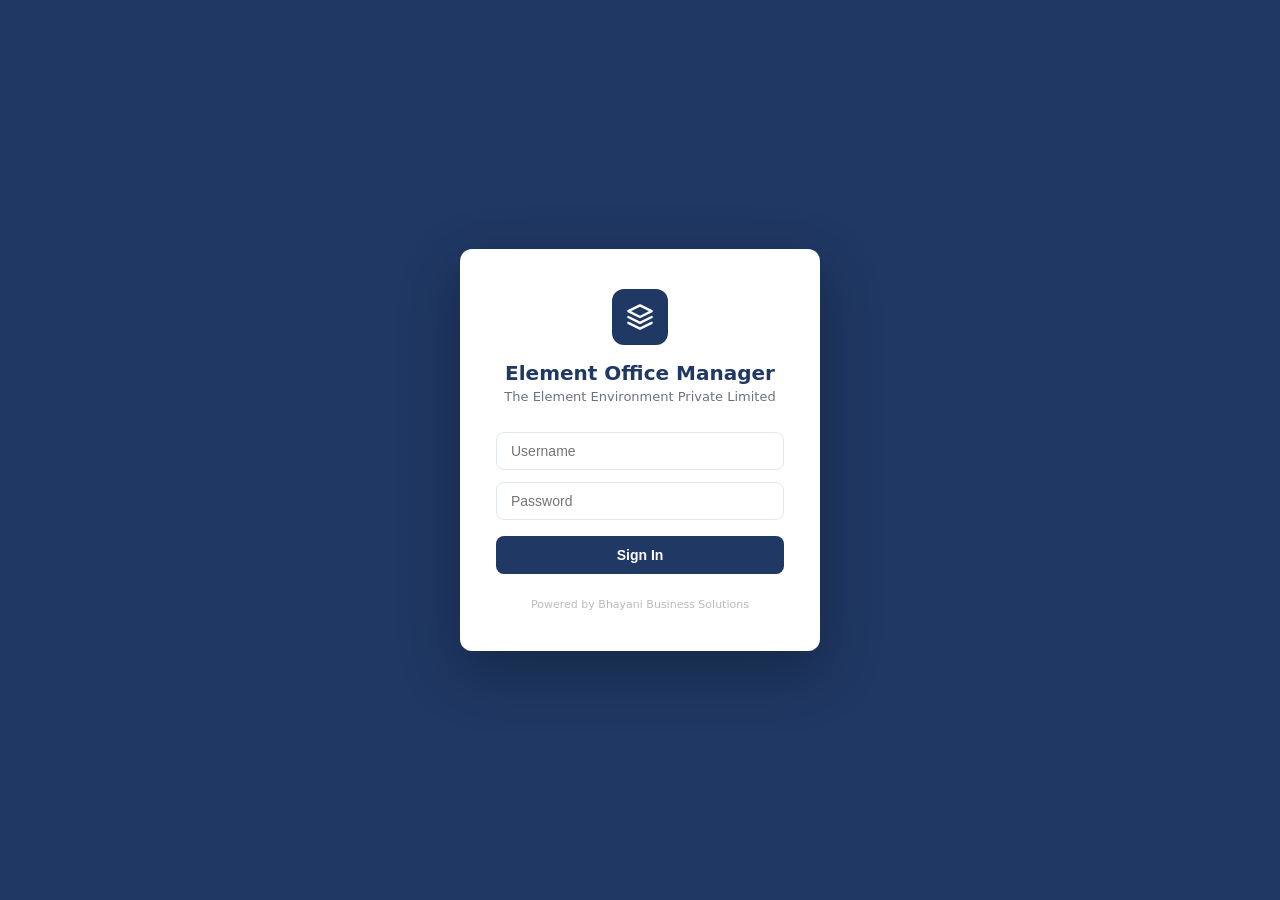
==== commit 6f2750ea: "Update index.html" ====
--- a/index.html
+++ b/index.html
@@ -2,1215 +2,638 @@
 <html lang="en">
 <head>
 <meta charset="UTF-8">
-<meta name="viewport" content="width=device-width,initial-scale=1.0">
-<title>Element — HR</title>
+<meta name="viewport" content="width=device-width, initial-scale=1.0">
+<title>Element Office Manager</title>
 <style>
-:root{
-  --navy:#1F3864;--blue:#2E75B6;--blue-light:#EFF6FF;
-  --bg:#F0F4F8;--card:#fff;--text:#1E293B;--muted:#64748B;
-  --border:#E2E8F0;--red:#DC2626;--green:#16A34A;--amber:#D97706;
-  --purple:#7C3AED;--teal:#0D9488;
-}
-*{box-sizing:border-box;margin:0;padding:0;}
-body{font-family:'Segoe UI',system-ui,sans-serif;background:var(--bg);color:var(--text);min-height:100vh;font-size:14px;}
-
-/* SPLASH */
-#splash{position:fixed;inset:0;background:var(--navy);z-index:9999;display:flex;flex-direction:column;align-items:center;justify-content:center;gap:16px;transition:opacity .4s;}
-#splash.hide{opacity:0;pointer-events:none;}
-.sp-spin{width:40px;height:40px;border:3px solid rgba(255,255,255,.2);border-top-color:#fff;border-radius:50%;animation:spin .8s linear infinite;}
-.sp-title{font-size:20px;font-weight:700;color:#fff;}
-.sp-sub{font-size:13px;color:rgba(255,255,255,.55);}
-.sp-bar{width:200px;height:3px;background:rgba(255,255,255,.15);border-radius:2px;overflow:hidden;}
-.sp-fill{height:100%;width:0;background:#fff;transition:width 3s ease;}
-.sp-pow{font-size:11px;color:rgba(255,255,255,.35);margin-top:6px;}
-@keyframes spin{to{transform:rotate(360deg);}}
-
-/* LOGIN */
-#loginWrap{position:fixed;inset:0;background:var(--navy);display:none;align-items:center;justify-content:center;z-index:9998;}
-#loginWrap.show{display:flex;}
-.lbox{background:#fff;border-radius:14px;padding:44px 40px;width:360px;box-shadow:0 20px 60px rgba(0,0,0,.4);border-top:4px solid var(--blue);}
-.lco{font-size:11px;font-weight:700;color:var(--blue);letter-spacing:.12em;text-transform:uppercase;margin-bottom:6px;}
-.lbox h2{font-size:22px;font-weight:800;color:var(--navy);margin-bottom:4px;}
-.lbox p{font-size:13px;color:var(--muted);margin-bottom:28px;}
-.lbox input{width:100%;padding:11px 13px;border:1.5px solid var(--border);border-radius:8px;font-size:14px;margin-bottom:12px;outline:none;transition:border .15s;font-family:inherit;}
-.lbox input:focus{border-color:var(--blue);}
-.lbox button{width:100%;padding:12px;background:var(--navy);color:#fff;border:none;border-radius:8px;font-size:15px;font-weight:700;cursor:pointer;}
-.lbox button:hover{background:var(--blue);}
-.lerr{color:var(--red);font-size:12px;margin-top:8px;display:none;}
-.lpow{margin-top:22px;padding-top:14px;border-top:1px solid var(--border);text-align:center;font-size:11px;color:#94A3B8;}
-.lpow b{color:#C2410C;}
-
-/* APP */
-#app{display:none;min-height:100vh;}
-#app.show{display:block;}
-
-/* TOPBAR */
-.topbar{background:var(--navy);height:54px;display:flex;align-items:center;padding:0 20px;gap:12px;position:sticky;top:0;z-index:200;box-shadow:0 2px 8px rgba(0,0,0,.25);}
-.tb-logo{font-size:13px;font-weight:800;color:#fff;letter-spacing:.04em;}
-.tb-logo span{opacity:.4;font-weight:400;}
-.tb-sep{width:1px;height:24px;background:rgba(255,255,255,.2);}
-.tb-right{margin-left:auto;display:flex;align-items:center;gap:10px;}
-.tb-firm{font-size:11.5px;background:rgba(255,255,255,.1);padding:4px 11px;border-radius:20px;color:rgba(255,255,255,.7);}
-.tb-out{background:none;border:1px solid rgba(255,255,255,.25);color:rgba(255,255,255,.6);font-size:12px;padding:4px 12px;border-radius:5px;cursor:pointer;font-family:inherit;}
-.tb-out:hover{background:rgba(255,255,255,.08);color:#fff;}
-.tb-add{padding:6px 16px;border-radius:6px;border:1.5px solid rgba(255,255,255,.4);background:rgba(255,255,255,.1);color:#fff;font-size:12.5px;font-weight:700;cursor:pointer;font-family:inherit;transition:all .15s;}
-.tb-add:hover{background:rgba(255,255,255,.2);}
-
-/* MAIN TABS */
-.main-tabs{background:#fff;border-bottom:2px solid var(--border);display:flex;padding:0 20px;}
-.mt{padding:13px 20px;font-size:13.5px;font-weight:600;color:var(--muted);border:none;background:none;cursor:pointer;border-bottom:3px solid transparent;margin-bottom:-2px;transition:all .15s;font-family:inherit;}
-.mt:hover{color:var(--navy);}
-.mt.active{color:var(--navy);border-bottom-color:var(--navy);}
-.tp{display:none;padding:24px 20px;}
-.tp.active{display:block;}
-
-/* CARDS & TABLES */
-.card{background:#fff;border-radius:10px;box-shadow:0 1px 3px rgba(0,0,0,.07);overflow:hidden;margin-bottom:16px;}
-.ch{background:var(--navy);color:#fff;padding:11px 16px;display:flex;align-items:center;justify-content:space-between;}
-.ch h3{font-size:13px;font-weight:700;}
-.tw{overflow-x:auto;}
-table{width:100%;border-collapse:collapse;font-size:13px;}
-thead th{background:var(--navy);color:#fff;padding:9px 12px;text-align:left;font-size:11px;font-weight:600;text-transform:uppercase;letter-spacing:.05em;white-space:nowrap;}
-tbody tr{border-bottom:1px solid var(--border);}
-tbody tr:last-child{border-bottom:none;}
-tbody td{padding:10px 12px;vertical-align:middle;}
-tbody tr:hover{background:#F8FAFC;}
-.no-data{text-align:center;color:var(--muted);padding:40px;font-size:13px;}
-
-/* FILTERS */
-.filters{display:flex;gap:8px;flex-wrap:wrap;align-items:center;margin-bottom:16px;}
-.filters input,.filters select{padding:8px 11px;border:1.5px solid var(--border);border-radius:7px;font-size:13px;outline:none;font-family:inherit;background:#fff;}
-.filters input:focus,.filters select:focus{border-color:var(--blue);}
-
-/* BUTTONS */
-.btn{padding:8px 16px;border-radius:7px;border:none;cursor:pointer;font-size:13px;font-weight:600;font-family:inherit;transition:all .15s;}
-.bn{background:var(--navy);color:#fff;}.bn:hover{background:var(--blue);}
-.bb{background:var(--blue);color:#fff;}.bb:hover{background:var(--navy);}
-.bo{background:#fff;color:var(--navy);border:1.5px solid var(--border);}.bo:hover{border-color:var(--navy);}
-.bg{background:var(--green);color:#fff;}
-.br{background:var(--red);color:#fff;}
-.bam{background:var(--amber);color:#fff;}
-.bsm{padding:4px 10px;font-size:12px;}
-.bi{background:none;border:none;cursor:pointer;padding:3px 6px;border-radius:4px;font-size:14px;}
-.bi:hover{background:var(--border);}
-
-/* BADGES */
-.badge{display:inline-block;padding:2px 9px;border-radius:20px;font-size:11px;font-weight:700;}
-.b-active{background:#DCFCE7;color:#166534;}
-.b-resigned{background:#FEE2E2;color:#991B1B;}
-.b-terminated{background:#F3E8FF;color:#6B21A8;}
-.b-probation{background:#FEF3C7;color:#92400E;}
-.b-contract{background:#DBEAFE;color:#1E40AF;}
-.b-ft{background:#DCFCE7;color:#166534;}
-.b-pt{background:#FEF3C7;color:#92400E;}
-
-/* EMPLOYEE AVATAR */
-.emp-avatar{width:36px;height:36px;border-radius:50%;background:var(--navy);color:#fff;display:inline-flex;align-items:center;justify-content:center;font-size:13px;font-weight:700;flex-shrink:0;}
-
-/* STATS ROW */
-.stats{display:grid;grid-template-columns:repeat(auto-fit,minmax(140px,1fr));gap:12px;margin-bottom:22px;}
-.stat{background:#fff;border-radius:10px;padding:15px 17px;border-left:4px solid var(--blue);box-shadow:0 1px 3px rgba(0,0,0,.06);}
-.stat.g{border-left-color:var(--green);}
-.stat.r{border-left-color:var(--red);}
-.stat.a{border-left-color:var(--amber);}
-.stat.p{border-left-color:var(--purple);}
-.stat.t{border-left-color:var(--teal);}
-.slbl{font-size:10.5px;text-transform:uppercase;letter-spacing:.06em;color:var(--muted);margin-bottom:5px;}
-.sval{font-size:22px;font-weight:700;}
-
-/* SALARY SHEET */
-.ss-controls{display:flex;gap:10px;align-items:center;margin-bottom:18px;flex-wrap:wrap;}
-.ss-controls select,.ss-controls input{padding:8px 12px;border:1.5px solid var(--border);border-radius:7px;font-size:13px;outline:none;font-family:inherit;}
-.ss-controls select:focus{border-color:var(--blue);}
-.salary-table{min-width:1200px;}
-.salary-table th{font-size:10px;padding:8px 8px;white-space:nowrap;}
-.salary-table td{padding:7px 8px;font-size:12.5px;white-space:nowrap;}
-.salary-table td input{width:60px;padding:4px 6px;border:1.5px solid var(--border);border-radius:5px;font-size:12px;text-align:center;font-family:inherit;outline:none;}
-.salary-table td input:focus{border-color:var(--blue);}
-.salary-table tr.total-row td{font-weight:700;background:#EBF3FB;border-top:2px solid var(--navy);}
-.salary-table tr.total-row{position:sticky;bottom:0;}
-
-/* STATUTORY */
-.sub-tabs{display:flex;background:#fff;border-radius:10px;overflow:hidden;box-shadow:0 1px 3px rgba(0,0,0,.07);border:1px solid var(--border);margin-bottom:18px;max-width:500px;}
-.st{flex:1;padding:10px;font-size:13px;font-weight:600;color:var(--muted);border:none;background:none;cursor:pointer;border-right:1px solid var(--border);transition:all .15s;text-align:center;font-family:inherit;}
-.st:last-child{border-right:none;}
-.st:hover{background:#F8FAFC;color:var(--navy);}
-.st.active{background:var(--navy);color:#fff;}
-.sp{display:none;}
-.sp.active{display:block;}
-
-/* MODAL */
-.overlay{position:fixed;inset:0;background:rgba(0,0,0,.5);z-index:500;display:none;align-items:center;justify-content:center;padding:16px;}
-.overlay.open{display:flex;}
-.modal{background:#fff;border-radius:12px;width:100%;max-width:720px;max-height:94vh;overflow-y:auto;box-shadow:0 20px 60px rgba(0,0,0,.3);}
-.mxl{max-width:900px;}
-.msm{max-width:460px;}
-.mh{background:var(--navy);color:#fff;padding:14px 20px;display:flex;align-items:center;justify-content:space-between;border-radius:12px 12px 0 0;position:sticky;top:0;z-index:1;}
-.mh h3{font-size:14px;font-weight:700;}
-.mx{background:none;border:none;color:#fff;font-size:20px;cursor:pointer;line-height:1;}
-.mb{padding:22px;}
-.mf{padding:14px 20px;border-top:1px solid var(--border);display:flex;justify-content:flex-end;gap:10px;background:#FAFAFA;border-radius:0 0 12px 12px;position:sticky;bottom:0;}
-
-/* FORM GRID */
-.fg2{display:grid;grid-template-columns:1fr 1fr;gap:13px;}
-.fg3{display:grid;grid-template-columns:1fr 1fr 1fr;gap:13px;}
-.s2{grid-column:1/-1;}
-.s3{grid-column:1/-1;}
-.fg{display:flex;flex-direction:column;gap:4px;}
-.fg label{font-size:11px;font-weight:700;color:var(--muted);text-transform:uppercase;letter-spacing:.05em;}
-.fg input,.fg select,.fg textarea{padding:9px 11px;border:1.5px solid var(--border);border-radius:7px;font-size:13.5px;outline:none;color:var(--text);font-family:inherit;transition:border .15s;}
-.fg input:focus,.fg select:focus,.fg textarea:focus{border-color:var(--blue);}
-.fg input[readonly]{background:#F8FAFC;color:var(--muted);}
-.fg textarea{resize:vertical;min-height:56px;}
-
-/* SECTION DIVIDER IN MODAL */
-.msec{font-size:11px;font-weight:700;text-transform:uppercase;letter-spacing:.08em;color:var(--blue);margin:20px 0 12px;padding-bottom:6px;border-bottom:2px solid var(--blue-light);}
-.msec:first-child{margin-top:0;}
-
-/* SALARY PREVIEW BOX */
-.sal-preview{background:#F8FAFC;border:1px solid var(--border);border-radius:8px;padding:14px 16px;margin-top:4px;}
-.sal-row{display:flex;justify-content:space-between;padding:4px 0;font-size:13px;border-bottom:1px solid var(--border);}
-.sal-row:last-child{border-bottom:none;font-weight:700;font-size:14px;color:var(--navy);}
-.sal-row span:first-child{color:var(--muted);}
-
-/* PAYSLIP PRINT */
-@media print{
-  *{visibility:hidden;}
-  #printArea,#printArea *{visibility:visible;}
-  #printArea{position:fixed!important;top:0!important;left:0!important;width:100%!important;}
-  @page{margin:10mm;size:A4;}
-  .payslip{font-family:Arial,sans-serif;font-size:10pt;color:#000;border:1.5px solid #000;}
-  .ps-head{background:#1F3864;color:#fff;padding:12px 16px;text-align:center;}
-  .ps-head h1{font-size:13pt;font-weight:900;margin-bottom:3px;}
-  .ps-head p{font-size:8pt;opacity:.8;}
-  .ps-title{text-align:center;padding:6px;border-bottom:1px solid #000;border-top:1px solid #000;font-weight:700;font-size:11pt;letter-spacing:2px;background:#f5f5f5;}
-  .ps-info{display:grid;grid-template-columns:1fr 1fr;border-bottom:1px solid #000;}
-  .ps-col{padding:10px 14px;}
-  .ps-col:first-child{border-right:1px solid #000;}
-  .ps-row{display:flex;gap:6px;margin-bottom:4px;font-size:9pt;}
-  .ps-row b{min-width:120px;color:#333;}
-  .ps-body{display:grid;grid-template-columns:1fr 1fr;border-bottom:1px solid #000;}
-  .ps-earn{padding:10px 14px;border-right:1px solid #000;}
-  .ps-ded{padding:10px 14px;}
-  .ps-sec-title{font-size:9pt;font-weight:700;text-transform:uppercase;letter-spacing:.05em;margin-bottom:6px;padding-bottom:4px;border-bottom:1px solid #ddd;}
-  .ps-item{display:flex;justify-content:space-between;font-size:9pt;padding:3px 0;}
-  .ps-item.total{font-weight:700;border-top:1px solid #000;margin-top:4px;padding-top:4px;}
-  .ps-net{padding:10px 16px;display:flex;justify-content:space-between;align-items:center;}
-  .ps-net-amt{font-size:16pt;font-weight:900;color:#1F3864;}
-  .ps-words{font-size:8.5pt;color:#555;font-style:italic;}
-  .ps-foot{display:flex;justify-content:space-between;padding:10px 16px;border-top:1px solid #000;font-size:8.5pt;}
-  .ecr-table{font-family:Arial,sans-serif;font-size:9pt;width:100%;border-collapse:collapse;}
-  .ecr-table th,.ecr-table td{border:1px solid #000;padding:5px 7px;}
-  .ecr-table th{background:#1F3864;color:#fff;font-size:8pt;}
-}
-
-/* TOAST */
-#toast{position:fixed;bottom:22px;right:22px;background:var(--navy);color:#fff;padding:11px 18px;border-radius:8px;font-size:13px;z-index:9999;display:none;box-shadow:0 4px 16px rgba(0,0,0,.25);}
-#toast.show{display:block;animation:fu .2s ease;}
-#toast.ok{background:var(--green);}
-#toast.err{background:var(--red);}
-@keyframes fu{from{opacity:0;transform:translateY(6px);}to{opacity:1;transform:none;}}
-
-/* PAYSLIP MODAL */
-.ps-modal-earn,.ps-modal-ded{background:#F8FAFC;border-radius:8px;padding:14px;}
-.ps-modal-row{display:flex;justify-content:space-between;padding:5px 0;font-size:13px;border-bottom:1px solid var(--border);}
-.ps-modal-row:last-child{border-bottom:none;font-weight:700;color:var(--navy);}
-.ps-modal-row span:first-child{color:var(--muted);}
-.ps-net-box{background:var(--navy);color:#fff;border-radius:10px;padding:16px 20px;text-align:center;margin-top:14px;}
-.ps-net-box .lbl{font-size:11px;opacity:.65;text-transform:uppercase;letter-spacing:.06em;}
-.ps-net-box .amt{font-size:28px;font-weight:800;margin-top:4px;}
-.ps-net-box .wrd{font-size:11px;opacity:.6;margin-top:4px;font-style:italic;}
-
-@media(max-width:680px){.fg2,.fg3{grid-template-columns:1fr;}.stats{grid-template-columns:1fr 1fr;}.tb-firm{display:none;}}
+  :root {
+    --navy: #1F3864;
+    --blue: #2E75B6;
+    --blue-light: #4a90d9;
+    --sidebar-w: 220px;
+    --sidebar-w-collapsed: 60px;
+    --bg: #f0f4f8;
+    --card: #ffffff;
+    --text: #1a1a2e;
+    --muted: #6b7280;
+    --border: #e2e8f0;
+    --success: #16a34a;
+    --warning: #d97706;
+    --danger: #dc2626;
+  }
+  * { margin: 0; padding: 0; box-sizing: border-box; }
+  body { font-family: 'Segoe UI', system-ui, sans-serif; background: var(--bg); color: var(--text); min-height: 100vh; display: flex; }
+
+  /* LOGIN */
+  #login-screen {
+    position: fixed; inset: 0; background: var(--navy);
+    display: flex; align-items: center; justify-content: center; z-index: 1000;
+  }
+  #login-screen.hidden { display: none; }
+  .login-box {
+    background: white; border-radius: 12px; padding: 40px 36px;
+    width: 360px; box-shadow: 0 20px 60px rgba(0,0,0,0.3); text-align: center;
+  }
+  .login-logo {
+    width: 56px; height: 56px; background: var(--navy); border-radius: 12px;
+    display: inline-flex; align-items: center; justify-content: center; margin-bottom: 16px;
+  }
+  .login-logo svg { width: 28px; height: 28px; stroke: white; fill: none; stroke-width: 2; stroke-linecap: round; stroke-linejoin: round; }
+  .login-box h1 { font-size: 20px; font-weight: 700; color: var(--navy); margin-bottom: 4px; }
+  .login-box p { font-size: 13px; color: var(--muted); margin-bottom: 28px; }
+  .login-box input {
+    width: 100%; padding: 10px 14px; border: 1.5px solid var(--border);
+    border-radius: 8px; font-size: 14px; margin-bottom: 12px; outline: none; transition: border-color 0.2s;
+  }
+  .login-box input:focus { border-color: var(--blue); }
+  .login-btn {
+    width: 100%; padding: 11px; background: var(--navy); color: white;
+    border: none; border-radius: 8px; font-size: 14px; font-weight: 600;
+    cursor: pointer; margin-top: 4px; transition: background 0.2s;
+  }
+  .login-btn:hover { background: var(--blue); }
+  .login-error { color: var(--danger); font-size: 13px; margin-top: 10px; display: none; }
+  .login-brand { margin-top: 24px; font-size: 11px; color: #bbb; }
+
+  /* SIDEBAR */
+  #sidebar {
+    width: var(--sidebar-w); min-height: 100vh; background: var(--navy);
+    display: flex; flex-direction: column; position: fixed; left: 0; top: 0; bottom: 0;
+    z-index: 100; transition: width 0.25s ease; overflow: hidden;
+  }
+  #sidebar.collapsed { width: var(--sidebar-w-collapsed); }
+  .sidebar-header {
+    display: flex; align-items: center; gap: 10px;
+    padding: 18px 14px 14px; border-bottom: 1px solid rgba(255,255,255,0.1); min-height: 64px;
+  }
+  .sidebar-logo {
+    width: 32px; height: 32px; flex-shrink: 0; background: rgba(255,255,255,0.15);
+    border-radius: 8px; display: flex; align-items: center; justify-content: center;
+  }
+  .sidebar-logo svg { width: 16px; height: 16px; stroke: white; fill: none; stroke-width: 2; stroke-linecap: round; stroke-linejoin: round; }
+  .sidebar-title { font-size: 13px; font-weight: 700; color: white; line-height: 1.3; white-space: nowrap; overflow: hidden; transition: opacity 0.2s; }
+  .sidebar-title span { display: block; font-weight: 400; font-size: 11px; opacity: 0.55; }
+  #sidebar.collapsed .sidebar-title { opacity: 0; width: 0; }
+  .sidebar-toggle {
+    margin: 8px 10px; background: rgba(255,255,255,0.08); border: none; border-radius: 6px;
+    color: white; cursor: pointer; padding: 7px; display: flex; align-items: center; justify-content: center;
+    transition: background 0.2s;
+  }
+  .sidebar-toggle:hover { background: rgba(255,255,255,0.15); }
+  .sidebar-toggle svg { width: 16px; height: 16px; stroke: white; fill: none; stroke-width: 2; stroke-linecap: round; stroke-linejoin: round; transition: transform 0.25s; }
+  #sidebar.collapsed .sidebar-toggle svg { transform: rotate(180deg); }
+  nav { flex: 1; padding: 6px 0; }
+  .nav-item {
+    display: flex; align-items: center; gap: 12px; padding: 11px 14px;
+    color: rgba(255,255,255,0.65); cursor: pointer;
+    border-left: 3px solid transparent; transition: all 0.18s; white-space: nowrap; overflow: hidden;
+  }
+  .nav-item:hover { background: rgba(255,255,255,0.08); color: white; }
+  .nav-item.active { background: rgba(255,255,255,0.12); color: white; border-left-color: rgba(255,255,255,0.8); }
+  .nav-icon { width: 28px; height: 28px; flex-shrink: 0; display: flex; align-items: center; justify-content: center; }
+  .nav-icon svg { width: 17px; height: 17px; stroke: currentColor; fill: none; stroke-width: 2; stroke-linecap: round; stroke-linejoin: round; }
+  .nav-label { font-size: 13.5px; font-weight: 500; transition: opacity 0.2s; }
+  #sidebar.collapsed .nav-label { opacity: 0; width: 0; overflow: hidden; }
+  .sidebar-footer {
+    padding: 14px; border-top: 1px solid rgba(255,255,255,0.1);
+    font-size: 10px; color: rgba(255,255,255,0.3); white-space: nowrap; overflow: hidden; transition: opacity 0.2s;
+  }
+  #sidebar.collapsed .sidebar-footer { opacity: 0; }
+
+  /* MAIN */
+  #main { margin-left: var(--sidebar-w); flex: 1; min-height: 100vh; transition: margin-left 0.25s ease; display: flex; flex-direction: column; }
+  #main.collapsed { margin-left: var(--sidebar-w-collapsed); }
+
+  /* TOPBAR */
+  .topbar {
+    background: white; border-bottom: 1px solid var(--border); padding: 0 24px;
+    height: 56px; display: flex; align-items: center; justify-content: space-between;
+    position: sticky; top: 0; z-index: 50;
+  }
+  .topbar-title { font-size: 15px; font-weight: 700; color: var(--navy); }
+  .topbar-right { display: flex; align-items: center; gap: 12px; }
+  .topbar-user { font-size: 13px; color: var(--muted); }
+  .logout-btn {
+    padding: 6px 14px; background: transparent; border: 1.5px solid var(--border);
+    border-radius: 6px; font-size: 12px; color: var(--muted); cursor: pointer; transition: all 0.2s;
+  }
+  .logout-btn:hover { border-color: var(--danger); color: var(--danger); }
+
+  /* PAGES */
+  .page { display: none; flex: 1; padding: 24px; }
+  .page.active { display: block; }
+  #page-accounts { padding: 0; }
+  #accounts-iframe { width: 100%; border: none; height: calc(100vh - 56px); display: block; }
+
+  /* PLACEHOLDER */
+  .placeholder {
+    display: flex; flex-direction: column; align-items: center; justify-content: center;
+    min-height: calc(100vh - 120px); text-align: center; color: var(--muted);
+  }
+  .placeholder-icon {
+    width: 64px; height: 64px; background: var(--border); border-radius: 16px;
+    display: flex; align-items: center; justify-content: center; margin-bottom: 16px;
+  }
+  .placeholder-icon svg { width: 28px; height: 28px; stroke: #9ca3af; fill: none; stroke-width: 1.5; stroke-linecap: round; stroke-linejoin: round; }
+  .placeholder h2 { font-size: 18px; color: var(--text); margin-bottom: 6px; }
+  .placeholder p { font-size: 14px; }
+
+  /* DASHBOARD */
+  .dash-header { display: flex; align-items: center; justify-content: space-between; margin-bottom: 22px; }
+  .dash-header h2 { font-size: 20px; font-weight: 700; color: var(--navy); }
+  .section-label {
+    font-size: 11px; font-weight: 700; letter-spacing: 0.07em; text-transform: uppercase;
+    color: var(--muted); margin-bottom: 12px;
+  }
+  .today-block {
+    background: #eff6ff; border: 1.5px solid var(--blue); border-radius: 10px;
+    padding: 16px 18px; margin-bottom: 24px;
+  }
+  .today-block .section-label { color: var(--blue); }
+  .week-block { margin-bottom: 24px; }
+  .meeting-card {
+    background: white; border: 1px solid var(--border); border-radius: 8px;
+    padding: 13px 16px; margin-bottom: 10px; display: flex; align-items: flex-start; gap: 14px;
+  }
+  .meeting-card:last-child { margin-bottom: 0; }
+  .meeting-time-badge {
+    min-width: 54px; text-align: center; background: #eff6ff;
+    border-radius: 6px; padding: 6px 4px; font-size: 12px; font-weight: 700; color: var(--blue); line-height: 1.3;
+  }
+  .meeting-time-badge small { display: block; font-weight: 400; font-size: 10px; color: var(--muted); }
+  .meeting-info { flex: 1; }
+  .meeting-title { font-size: 14px; font-weight: 600; color: var(--text); margin-bottom: 3px; }
+  .meeting-meta { font-size: 12px; color: var(--muted); margin-top: 2px; }
+  .meeting-notes-text { font-size: 12px; color: var(--muted); font-style: italic; margin-top: 3px; }
+  .empty-card {
+    background: white; border: 1px solid var(--border); border-radius: 8px;
+    padding: 20px; text-align: center; color: var(--muted); font-size: 13px;
+  }
+  .all-table-wrap { background: white; border: 1px solid var(--border); border-radius: 10px; overflow: hidden; }
+  .all-table-wrap table { width: 100%; border-collapse: collapse; font-size: 13px; }
+  .all-table-wrap th {
+    background: #f8fafc; padding: 10px 14px; text-align: left; font-weight: 600;
+    color: var(--muted); font-size: 11px; text-transform: uppercase; letter-spacing: 0.05em;
+    border-bottom: 1px solid var(--border);
+  }
+  .all-table-wrap td { padding: 11px 14px; border-bottom: 1px solid #f1f5f9; vertical-align: top; }
+  .all-table-wrap tr:last-child td { border-bottom: none; }
+  .all-table-wrap tr:hover td { background: #f8fafc; }
+  .badge-today {
+    background: var(--blue); color: white; font-size: 10px; font-weight: 700;
+    padding: 2px 7px; border-radius: 20px; margin-left: 6px;
+  }
+
+  /* MODAL */
+  .modal-overlay {
+    position: fixed; inset: 0; background: rgba(0,0,0,0.45);
+    z-index: 500; display: none; align-items: center; justify-content: center;
+  }
+  .modal-overlay.open { display: flex; }
+  .modal {
+    background: white; border-radius: 12px; padding: 28px 28px 24px;
+    width: 460px; max-width: 95vw; box-shadow: 0 20px 60px rgba(0,0,0,0.2);
+  }
+  .modal h3 { font-size: 16px; font-weight: 700; color: var(--navy); margin-bottom: 20px; }
+  .form-row { margin-bottom: 14px; }
+  .form-row label { display: block; font-size: 12px; font-weight: 600; color: var(--muted); margin-bottom: 5px; text-transform: uppercase; letter-spacing: 0.04em; }
+  .form-row input, .form-row textarea {
+    width: 100%; padding: 9px 12px; border: 1.5px solid var(--border);
+    border-radius: 7px; font-size: 14px; font-family: inherit; outline: none; transition: border-color 0.2s;
+  }
+  .form-row input:focus, .form-row textarea:focus { border-color: var(--blue); }
+  .form-row textarea { resize: vertical; min-height: 70px; }
+  .form-two { display: grid; grid-template-columns: 1fr 1fr; gap: 12px; }
+  .modal-actions { display: flex; gap: 10px; margin-top: 20px; justify-content: flex-end; }
+  .btn { padding: 9px 20px; border-radius: 7px; font-size: 13px; font-weight: 600; cursor: pointer; border: none; transition: all 0.2s; }
+  .btn-primary { background: var(--navy); color: white; }
+  .btn-primary:hover { background: var(--blue); }
+  .btn-secondary { background: #f1f5f9; color: var(--text); }
+  .btn-secondary:hover { background: var(--border); }
+
+  /* BUTTONS */
+  .add-btn {
+    display: inline-flex; align-items: center; gap: 6px; padding: 9px 16px;
+    background: var(--navy); color: white; border: none; border-radius: 8px;
+    font-size: 13px; font-weight: 600; cursor: pointer; transition: background 0.2s;
+  }
+  .add-btn:hover { background: var(--blue); }
+  .add-btn svg { width: 15px; height: 15px; stroke: white; fill: none; stroke-width: 2.5; stroke-linecap: round; }
+
+  /* SPINNER */
+  .spinner {
+    display: inline-block; width: 14px; height: 14px;
+    border: 2px solid rgba(255,255,255,0.35); border-top-color: white;
+    border-radius: 50%; animation: spin 0.6s linear infinite; vertical-align: middle;
+  }
+  @keyframes spin { to { transform: rotate(360deg); } }
+
+  /* TOAST */
+  .toast {
+    position: fixed; bottom: 24px; right: 24px; background: var(--navy); color: white;
+    padding: 12px 20px; border-radius: 8px; font-size: 13px; font-weight: 500;
+    z-index: 9999; opacity: 0; transform: translateY(8px); transition: all 0.3s; pointer-events: none;
+  }
+  .toast.show { opacity: 1; transform: translateY(0); }
+  .toast.success { background: var(--success); }
+  .toast.error { background: var(--danger); }
+  .status-badge {
+    display: inline-block; padding: 2px 8px; border-radius: 20px;
+    font-size: 10px; font-weight: 700; letter-spacing: 0.03em;
+  }
+  .s-scheduled  { background: #DBEAFE; color: #1E40AF; }
+  .s-completed  { background: #DCFCE7; color: #166534; }
+  .s-cancelled  { background: #FEE2E2; color: #991B1B; }
+  .s-rescheduled{ background: #FEF3C7; color: #92400E; }
+  .meeting-card.cancelled { opacity: 0.55; }
 </style>
 </head>
 <body>
 
-<div id="splash">
-  <div class="sp-spin"></div>
-  <div class="sp-title">The Element Environment Pvt Ltd</div>
-  <div class="sp-sub">HR Module — Loading…</div>
-  <div class="sp-bar"><div class="sp-fill" id="spFill"></div></div>
-  <div class="sp-pow">Powered by Bhayani Business Solutions</div>
+<!-- LOGIN -->
+<div id="login-screen">
+  <div class="login-box">
+    <div class="login-logo">
+      <svg viewBox="0 0 24 24"><path d="M12 2L2 7l10 5 10-5-10-5z"/><path d="M2 17l10 5 10-5"/><path d="M2 12l10 5 10-5"/></svg>
+    </div>
+    <h1>Element Office Manager</h1>
+    <p>The Element Environment Private Limited</p>
+    <input type="text" id="login-user" placeholder="Username" autocomplete="off"/>
+    <input type="password" id="login-pass" placeholder="Password"/>
+    <button class="login-btn" onclick="doLogin()">Sign In</button>
+    <div class="login-error" id="login-error">Incorrect username or password.</div>
+    <div class="login-brand">Powered by Bhayani Business Solutions</div>
+  </div>
 </div>
 
-<div id="loginWrap">
-  <div class="lbox">
-    <div class="lco">The Element Environment Pvt Ltd</div>
-    <h2>HR Module</h2>
-    <p>Sign in to continue</p>
-    <input type="text" id="lu" placeholder="Username" autocomplete="off">
-    <input type="password" id="lp" placeholder="Password" onkeydown="if(event.key==='Enter')doLogin()">
-    <button onclick="doLogin()">Sign In</button>
-    <div class="lerr" id="lerr">Invalid credentials.</div>
-    <div class="lpow">Powered by <b>Bhayani Business Solutions</b></div>
-  </div>
+<!-- SIDEBAR -->
+<div id="sidebar">
+  <div class="sidebar-header">
+    <div class="sidebar-logo">
+      <svg viewBox="0 0 24 24"><path d="M12 2L2 7l10 5 10-5-10-5z"/><path d="M2 17l10 5 10-5"/><path d="M2 12l10 5 10-5"/></svg>
+    </div>
+    <div class="sidebar-title">Element<span>Office Manager</span></div>
+  </div>
+  <button class="sidebar-toggle" onclick="toggleSidebar()" title="Collapse sidebar">
+    <svg viewBox="0 0 24 24"><path d="M15 18l-6-6 6-6"/></svg>
+  </button>
+  <nav>
+    <div class="nav-item active" onclick="showPage('dashboard')" title="Dashboard">
+      <div class="nav-icon"><svg viewBox="0 0 24 24"><rect x="3" y="3" width="7" height="7" rx="1"/><rect x="14" y="3" width="7" height="7" rx="1"/><rect x="3" y="14" width="7" height="7" rx="1"/><rect x="14" y="14" width="7" height="7" rx="1"/></svg></div>
+      <span class="nav-label">Dashboard</span>
+    </div>
+    <div class="nav-item" onclick="showPage('accounts')" title="Accounts">
+      <div class="nav-icon"><svg viewBox="0 0 24 24"><path d="M22 12h-4l-3 9L9 3l-3 9H2"/></svg></div>
+      <span class="nav-label">Accounts</span>
+    </div>
+    <div class="nav-item" onclick="showPage('hr')" title="HR">
+      <div class="nav-icon"><svg viewBox="0 0 24 24"><circle cx="9" cy="7" r="4"/><path d="M3 21v-2a4 4 0 014-4h4a4 4 0 014 4v2"/><path d="M16 3.13a4 4 0 010 7.75"/><path d="M21 21v-2a4 4 0 00-3-3.87"/></svg></div>
+      <span class="nav-label">HR</span>
+    </div>
+    <div class="nav-item" onclick="showPage('tasks')" title="Tasks">
+      <div class="nav-icon"><svg viewBox="0 0 24 24"><path d="M9 11l3 3L22 4"/><path d="M21 12v7a2 2 0 01-2 2H5a2 2 0 01-2-2V5a2 2 0 012-2h11"/></svg></div>
+      <span class="nav-label">Tasks</span>
+    </div>
+  </nav>
+  <div class="sidebar-footer">Powered by Bhayani Business Solutions</div>
 </div>
 
-<div id="app">
-  <!-- TOPBAR -->
+<!-- MAIN -->
+<div id="main">
   <div class="topbar">
-    <div class="tb-logo">ELEMENT <span>HR Module v1</span></div>
-    <div class="tb-sep"></div>
-    <button class="tb-add" onclick="openEmpModal()">+ Add Employee</button>
-    <div class="tb-right">
-      <span class="tb-firm">The Element Environment Pvt Ltd</span>
-      <button class="tb-out" onclick="doLogout()">Sign Out</button>
-    </div>
-  </div>
-
-  <!-- TABS -->
-  <div class="main-tabs">
-    <button class="mt active" onclick="switchTab('employees')">👥 Employees</button>
-    <button class="mt" onclick="switchTab('salary')">💰 Monthly Salary</button>
-    <button class="mt" onclick="switchTab('statutory')">📋 Statutory</button>
-  </div>
-
-  <!-- EMPLOYEES TAB -->
-  <div class="tp active" id="tp-employees">
-    <div class="stats">
-      <div class="stat"><div class="slbl">Total Employees</div><div class="sval" id="s-total">—</div></div>
-      <div class="stat g"><div class="slbl">Active</div><div class="sval" id="s-active">—</div></div>
-      <div class="stat a"><div class="slbl">On Probation</div><div class="sval" id="s-prob">—</div></div>
-      <div class="stat p"><div class="slbl">Contract</div><div class="sval" id="s-contract">—</div></div>
-      <div class="stat r"><div class="slbl">Resigned / Terminated</div><div class="sval" id="s-inactive">—</div></div>
-      <div class="stat t"><div class="slbl">Total CTC / Month</div><div class="sval" id="s-ctc">—</div></div>
-    </div>
-    <div class="filters">
-      <input type="text" id="eq" placeholder="Search name / designation…" oninput="renderEmployees()" style="min-width:220px;">
-      <select id="e-dept" onchange="renderEmployees()"><option value="">All Departments</option></select>
-      <select id="e-status" onchange="renderEmployees()">
-        <option value="">All Status</option>
-        <option>Active</option><option>Probation</option><option>Contract</option>
-        <option>Resigned</option><option>Terminated</option>
-      </select>
-    </div>
-    <div class="card">
-      <div class="tw">
-        <table>
-          <thead>
-            <tr>
-              <th>#</th><th>Employee</th><th>Designation</th><th>Department</th>
-              <th>DOJ</th><th>Gross/Mo</th><th>Net/Mo</th><th>PF</th><th>ESIC</th>
-              <th>Status</th><th>Actions</th>
-            </tr>
-          </thead>
-          <tbody id="emp-tbody"><tr><td colspan="11" class="no-data">Loading…</td></tr></tbody>
-        </table>
+    <div class="topbar-title" id="topbar-title">Dashboard</div>
+    <div class="topbar-right">
+      <span class="topbar-user">ELEMENT</span>
+      <button class="logout-btn" onclick="doLogout()">Sign Out</button>
+    </div>
+  </div>
+
+  <!-- DASHBOARD -->
+  <div class="page active" id="page-dashboard">
+    <div style="max-width:880px;">
+      <div class="dash-header">
+        <h2>Dashboard</h2>
+        <button class="add-btn" onclick="openModal()">
+          <svg viewBox="0 0 24 24"><line x1="12" y1="5" x2="12" y2="19"/><line x1="5" y1="12" x2="19" y2="12"/></svg>
+          Meeting
+        </button>
       </div>
-    </div>
-  </div>
-
-  <!-- SALARY TAB -->
-  <div class="tp" id="tp-salary">
-    <div class="ss-controls">
-      <select id="sal-month">
-        <option value="01">January</option><option value="02">February</option>
-        <option value="03">March</option><option value="04">April</option>
-        <option value="05">May</option><option value="06">June</option>
-        <option value="07">July</option><option value="08">August</option>
-        <option value="09">September</option><option value="10">October</option>
-        <option value="11">November</option><option value="12">December</option>
-      </select>
-      <select id="sal-year"></select>
-      <button class="btn bn" onclick="loadSalarySheet()">Load Sheet</button>
-      <button class="btn bo" id="sal-save-btn" onclick="saveSalarySheet()" style="display:none;">💾 Save Sheet</button>
-      <button class="btn bo" id="sal-csv-btn" onclick="exportSalaryCSV()" style="display:none;">⬇ Export CSV</button>
-    </div>
-    <div id="salary-sheet-wrap">
-      <div class="no-data" style="background:#fff;border-radius:10px;padding:40px;">Select month and year, then click Load Sheet.</div>
-    </div>
-  </div>
-
-  <!-- STATUTORY TAB -->
-  <div class="tp" id="tp-statutory">
-    <div class="ss-controls" style="margin-bottom:18px;">
-      <select id="stat-month">
-        <option value="01">January</option><option value="02">February</option>
-        <option value="03">March</option><option value="04">April</option>
-        <option value="05">May</option><option value="06">June</option>
-        <option value="07">July</option><option value="08">August</option>
-        <option value="09">September</option><option value="10">October</option>
-        <option value="11">November</option><option value="12">December</option>
-      </select>
-      <select id="stat-year"></select>
-      <button class="btn bn" onclick="loadStatutory()">Load</button>
-      <button class="btn bo" onclick="printStatutory()">🖨 Print</button>
-    </div>
-    <div class="sub-tabs">
-      <button class="st active" onclick="switchStat('pf')">PF / ECR</button>
-      <button class="st" onclick="switchStat('esic')">ESIC</button>
-      <button class="st" onclick="switchStat('pt')">Prof. Tax</button>
-    </div>
-    <div class="sp active" id="sp-pf"><div class="no-data" style="background:#fff;border-radius:10px;padding:40px;">Select period and click Load.</div></div>
-    <div class="sp" id="sp-esic"><div class="no-data" style="background:#fff;border-radius:10px;padding:40px;">Select period and click Load.</div></div>
-    <div class="sp" id="sp-pt"><div class="no-data" style="background:#fff;border-radius:10px;padding:40px;">Select period and click Load.</div></div>
-  </div>
-</div>
-
-<!-- ADD/EDIT EMPLOYEE MODAL -->
-<div class="overlay" id="empModal">
-<div class="modal mxl">
-  <div class="mh"><h3 id="emp-modal-title">Add Employee</h3><button class="mx" onclick="closeModal('empModal')">✕</button></div>
-  <div class="mb">
-
-    <div class="msec">Personal Information</div>
-    <div class="fg3">
-      <div class="fg s2"><label>Full Name *</label><input id="e-name" placeholder="As per Aadhaar"></div>
-      <div class="fg"><label>Date of Birth</label><input id="e-dob" type="date"></div>
-      <div class="fg"><label>Gender</label><select id="e-gender" onchange="calcSalPreview()"><option value="">Select</option><option>Male</option><option>Female</option><option>Other</option></select></div>
-      <div class="fg"><label>Blood Group</label><select id="e-blood"><option value="">Select</option><option>A+</option><option>A-</option><option>B+</option><option>B-</option><option>O+</option><option>O-</option><option>AB+</option><option>AB-</option></select></div>
-      <div class="fg"><label>Aadhaar No</label><input id="e-aadhaar" maxlength="12" placeholder="12 digits"></div>
-      <div class="fg"><label>PAN</label><input id="e-pan" maxlength="10" placeholder="ABCDE1234F" style="text-transform:uppercase;"></div>
-      <div class="fg s2"><label>Address</label><textarea id="e-addr" rows="2" placeholder="Residential address"></textarea></div>
-      <div class="fg"><label>Personal Phone</label><input id="e-phone" type="tel"></div>
-      <div class="fg"><label>Personal Email</label><input id="e-email" type="email"></div>
-    </div>
-
-    <div class="msec">Employment Details</div>
-    <div class="fg3">
-      <div class="fg"><label>Employee ID</label><input id="e-id-disp" readonly placeholder="Auto-generated"></div>
-      <div class="fg"><label>Date of Joining *</label><input id="e-doj" type="date"></div>
-      <div class="fg"><label>Status *</label><select id="e-empstatus"><option value="Active">Active</option><option value="Probation">Probation</option><option value="Contract">Contract</option><option value="Resigned">Resigned</option><option value="Terminated">Terminated</option></select></div>
-      <div class="fg"><label>Designation *</label><input id="e-desig" placeholder="e.g. Site Engineer"></div>
-      <div class="fg"><label>Department</label><input id="e-dept-inp" placeholder="e.g. Operations"></div>
-      <div class="fg"><label>Employment Type</label><select id="e-emptype"><option value="Full Time">Full Time</option><option value="Part Time">Part Time</option><option value="Contract">Contract</option><option value="Intern">Intern</option></select></div>
-      <div class="fg"><label>Reporting To</label><input id="e-reports" placeholder="Manager name"></div>
-      <div class="fg"><label>Work Location</label><input id="e-location" placeholder="e.g. Pune Office"></div>
-      <div class="fg"><label>Date of Leaving</label><input id="e-dol" type="date"></div>
-    </div>
-
-    <div class="msec">Salary Structure</div>
-    <div class="fg3">
-      <div class="fg"><label>Monthly CTC (₹) *</label><input id="e-ctc" type="number" step="100" placeholder="e.g. 25000" oninput="calcSalPreview()"></div>
-      <div class="fg"><label>Working Days/Month</label><input id="e-wdays" type="number" value="26" min="1" max="31" oninput="calcSalPreview()"></div>
-      <div class="fg"><label>ESIC Applicable</label><select id="e-esic-app" onchange="calcSalPreview()"><option value="Yes">Yes (Gross ≤ ₹21,000)</option><option value="No">No</option></select></div>
-      <div class="fg"><label>PF Applicable (if Gross &gt; ₹15,000)</label><select id="e-pf-app" onchange="calcSalPreview()"><option value="Yes">Yes</option><option value="No">No — Opt Out</option></select></div>
-    </div>
-    <div style="font-size:11px;color:var(--muted);margin:-8px 0 10px;">PF is mandatory below ₹15,000 Gross regardless of this setting. Above ₹15,000, the employee may opt out.</div>
-    <div class="sal-preview" id="sal-preview">Enter CTC to see salary breakdown.</div>
-
-    <div class="msec">Bank Details</div>
-    <div class="fg3">
-      <div class="fg"><label>Bank Name</label><input id="e-bank" placeholder="e.g. SBI"></div>
-      <div class="fg"><label>Account No</label><input id="e-accno"></div>
-      <div class="fg"><label>IFSC Code</label><input id="e-ifsc" style="text-transform:uppercase;"></div>
-      <div class="fg"><label>Branch</label><input id="e-branch"></div>
-      <div class="fg"><label>Account Type</label><select id="e-acctype"><option>Savings</option><option>Current</option></select></div>
-    </div>
-
-    <div class="msec">Statutory Details</div>
-    <div class="fg3">
-      <div class="fg"><label>UAN (PF)</label><input id="e-uan" maxlength="12"></div>
-      <div class="fg"><label>ESIC No</label><input id="e-esicno"></div>
-      <div class="fg"><label>PT Applicable</label><select id="e-pt-app" onchange="calcSalPreview()"><option value="Yes">Yes</option><option value="No">No</option></select></div>
-    </div>
-    <div style="font-size:11px;color:var(--muted);margin:-8px 0 10px;">Women employees with Gross ≤ ₹25,000/month are exempt from Professional Tax (Maharashtra).</div>
-
-    <div class="msec">Emergency Contact</div>
-    <div class="fg3">
-      <div class="fg"><label>Contact Name</label><input id="e-emg-name"></div>
-      <div class="fg"><label>Relationship</label><input id="e-emg-rel" placeholder="e.g. Spouse, Parent"></div>
-      <div class="fg"><label>Contact Phone</label><input id="e-emg-phone" type="tel"></div>
-    </div>
-
-  </div>
-  <div class="mf">
-    <button class="btn bo" onclick="closeModal('empModal')">Cancel</button>
-    <button class="btn bn" id="emp-save-btn" onclick="saveEmployee()">Save Employee</button>
-  </div>
-</div>
-</div>
-
-<!-- VIEW EMPLOYEE MODAL -->
-<div class="overlay" id="viewEmpModal">
-<div class="modal mxl">
-  <div class="mh"><h3 id="view-emp-name">Employee Profile</h3><button class="mx" onclick="closeModal('viewEmpModal')">✕</button></div>
-  <div class="mb" id="view-emp-body"></div>
-  <div class="mf">
-    <button class="btn bo" onclick="closeModal('viewEmpModal')">Close</button>
-    <button class="btn bb" id="view-edit-btn" onclick="">✏️ Edit</button>
-    <button class="btn bg" id="view-payslip-btn" onclick="">🖨 Print Payslip</button>
-  </div>
-</div>
-</div>
-
-<!-- PAYSLIP MODAL -->
-<div class="overlay" id="payslipModal">
-<div class="modal msm">
-  <div class="mh"><h3>Print Payslip</h3><button class="mx" onclick="closeModal('payslipModal')">✕</button></div>
-  <div class="mb">
-    <div class="fg2" style="margin-bottom:14px;">
-      <div class="fg"><label>Month</label>
-        <select id="ps-month"><option value="01">January</option><option value="02">February</option><option value="03">March</option><option value="04">April</option><option value="05">May</option><option value="06">June</option><option value="07">July</option><option value="08">August</option><option value="09">September</option><option value="10">October</option><option value="11">November</option><option value="12">December</option></select>
+
+      <!-- Today -->
+      <div class="today-block">
+        <div class="section-label">📅 Today</div>
+        <div id="today-list"><div class="empty-card">Loading...</div></div>
       </div>
-      <div class="fg"><label>Year</label><select id="ps-year"></select></div>
-    </div>
-    <div id="ps-preview"></div>
-  </div>
-  <div class="mf">
-    <button class="btn bo" onclick="closeModal('payslipModal')">Cancel</button>
-    <button class="btn bn" onclick="doPrintPayslip()">🖨 Print</button>
-  </div>
-</div>
-</div>
-
-<div id="printArea" style="display:none;"></div>
-<div id="toast"></div>
-
-<script>
-const WEBAPP='https://script.google.com/macros/s/AKfycbwegDzWTVEqwbL_djTx-9oKZ-MYa3v0BKdFCGT5TznSj023bWEr1kjGkVxbxJ8i90NFIg/exec';
-const CREDS={u:'ELEMENT',p:'ELEMENT@250326'};
-const FIRM={name:'THE ELEMENT ENVIRONMENT PRIVATE LIMITED',addr:'SR. NO. 43/76, FLAT NO. 1, Chidanand Heights, Narhe, Vadgaon Budruk, Pune - 411041',gstin:'27AAMCT9717A1Z5',cin:'U74909PN2026PTC253784'};
-
-let employees=[], salaryRecords=[];
-let editEmpId=null, payslipEmpId=null;
-const $=id=>document.getElementById(id);
-const gv=id=>$(id)?$(id).value:'';
-const sv=(id,v)=>{if($(id))$(id).value=v??'';};
-const fmt=n=>'₹'+(parseFloat(n)||0).toLocaleString('en-IN',{minimumFractionDigits:0,maximumFractionDigits:0});
-const fmt2=n=>'₹'+(parseFloat(n)||0).toLocaleString('en-IN',{minimumFractionDigits:2,maximumFractionDigits:2});
-
-function toast(msg,t=''){const el=$('toast');el.textContent=msg;el.className='show '+t;setTimeout(()=>el.className='',3200);}
-function fmtD(d){if(!d||d==='Invalid Date')return'—';try{const s=String(d).trim();if(/^\d{4}-\d{2}-\d{2}$/.test(s)){const[y,m,dy]=s.split('-');return dy+'/'+m+'/'+y;}const dt=new Date(d);if(!isNaN(dt))return String(dt.getDate()).padStart(2,'0')+'/'+String(dt.getMonth()+1).padStart(2,'0')+'/'+dt.getFullYear();}catch(e){}return d;}
-function normD(d){if(!d)return'';try{const s=String(d).trim();if(/^\d{4}-\d{2}-\d{2}$/.test(s))return s;const dt=new Date(s);if(!isNaN(dt))return dt.getFullYear()+'-'+String(dt.getMonth()+1).padStart(2,'0')+'-'+String(dt.getDate()).padStart(2,'0');}catch(e){}return'';}
-function initials(name){return(name||'').split(' ').map(w=>w[0]).join('').slice(0,2).toUpperCase();}
-function esc(s){return String(s??'').replace(/&/g,'&amp;').replace(/</g,'&lt;').replace(/>/g,'&gt;').replace(/"/g,'&quot;').replace(/'/g,'&#39;');}
-function numW(n){const o=['','One','Two','Three','Four','Five','Six','Seven','Eight','Nine','Ten','Eleven','Twelve','Thirteen','Fourteen','Fifteen','Sixteen','Seventeen','Eighteen','Nineteen'],t=['','','Twenty','Thirty','Forty','Fifty','Sixty','Seventy','Eighty','Ninety'],w=x=>{if(!x)return'';if(x<20)return o[x]+' ';if(x<100)return t[Math.floor(x/10)]+' '+o[x%10]+' ';if(x<1000)return o[Math.floor(x/100)]+' Hundred '+w(x%100);if(x<100000)return w(Math.floor(x/1000))+'Thousand '+w(x%1000);if(x<10000000)return w(Math.floor(x/100000))+'Lakh '+w(x%100000);return w(Math.floor(x/10000000))+'Crore '+w(x%10000000);};return'Rupees '+w(Math.floor(n)).trim()+' Only';}
-
-// ── SPLASH + LOGIN ──
-window.addEventListener('DOMContentLoaded',()=>{
-  const f=$('spFill');
-  setTimeout(()=>{if(f)f.style.width='80%';},100);
-  setTimeout(()=>{$('splash').classList.add('hide');setTimeout(()=>{$('splash').style.display='none';$('loginWrap').classList.add('show');},450);},1800);
-  initYrSels();
-});
-function doLogin(){const u=gv('lu').trim(),p=gv('lp').trim();if(u===CREDS.u&&p===CREDS.p){$('loginWrap').classList.remove('show');$('app').classList.add('show');initApp();}else{$('lerr').style.display='block';}}
-function doLogout(){$('app').classList.remove('show');$('loginWrap').classList.add('show');sv('lu','');sv('lp','');}
-
-// ── INIT ──
-async function initApp(){
-  const [empD, salD] = await Promise.all([apiGet('getEmployees'), apiGet('getSalaryRecords')]);
-  employees=(empD||[]).map(normalizeEmp);
-  salaryRecords=(salD||[]);
-  populateDeptFilter();
-  renderEmployees();
-  renderStats();
-}
-
-function normalizeEmp(e){
-  return{...e,
-    ctc:parseFloat(e.ctc)||0,
-    basic:parseFloat(e.basic)||0,
-    hra:parseFloat(e.hra)||0,
-    special:parseFloat(e.special)||0,
-    gross:parseFloat(e.gross)||0,
-    empPF:parseFloat(e.empPF)||0,
-    empESIC:parseFloat(e.empESIC)||0,
-    pt:parseFloat(e.pt)||0,
-    netPay:parseFloat(e.netPay)||0,
-    emplPF:parseFloat(e.emplPF)||0,
-    emplESIC:parseFloat(e.emplESIC)||0,
-    totalCTC:parseFloat(e.totalCTC)||0,
-    wdays:parseFloat(e.wdays)||26,
-  };
-}
-
-// ── API ──
-async function apiGet(action,params){
-  let url=WEBAPP+'?action='+action;
-  if(params)url+='&data='+encodeURIComponent(JSON.stringify(params));
-  try{
-    const res=await fetch(url);
-    const text=await res.text();
-    if(text.trim().startsWith('<')){console.error('GAS err',action);return null;}
-    const j=JSON.parse(text);
-    if(j&&j.error){console.error('GAS err',action,j.error);return null;}
-    return j;
-  }catch(e){console.error('apiGet',action,e);return null;}
-}
-async function apiPost(action,data){
-  const fd=new FormData();
-  fd.append('payload',JSON.stringify({action,...data}));
-  try{await fetch(WEBAPP,{method:'POST',mode:'no-cors',body:fd});}
-  catch(e){console.error('apiPost',action,e);}
-}
-
-// ── TABS ──
-const TABS=['employees','salary','statutory'];
-function switchTab(id){
-  document.querySelectorAll('.mt').forEach((b,i)=>b.classList.toggle('active',TABS[i]===id));
-  document.querySelectorAll('.tp').forEach(p=>p.classList.remove('active'));
-  const tp=$('tp-'+id);if(tp)tp.classList.add('active');
-}
-let curStat='pf';
-function switchStat(t){
-  curStat=t;
-  document.querySelectorAll('#tp-statutory .st').forEach((b,i)=>b.classList.toggle('active',['pf','esic','pt'][i]===t));
-  document.querySelectorAll('#tp-statutory .sp').forEach(p=>p.classList.remove('active'));
-  const sp=$('sp-'+t);if(sp)sp.classList.add('active');
-}
-
-// ── YEAR SELECTORS ──
-function initYrSels(){
-  const y=new Date().getFullYear(),m=String(new Date().getMonth()+1).padStart(2,'0');
-  ['sal-year','stat-year','ps-year'].forEach(id=>{
-    const sel=$(id);if(!sel)return;
-    sel.innerHTML='';
-    for(let i=y-2;i<=y+1;i++){const o=document.createElement('option');o.value=i;o.textContent=i;if(i===y)o.selected=true;sel.appendChild(o);}
-  });
-  ['sal-month','stat-month','ps-month'].forEach(id=>{const el=$(id);if(el)el.value=m;});
-}
-
-// ── SALARY CALCULATOR (Backward from CTC) ──
-// CTC = Gross + Employer PF (if applicable) + Employer ESIC (if applicable)
-// PF wage ceiling = ₹15,000 → max PF = ₹1,800 (12% × 15,000)
-// PF is mandatory while Gross ≤ ₹15,000. Above ₹15,000 it becomes optional — the
-// employee can opt in/out via e-pf-app; below the ceiling PF always applies.
-// HRA = 50% of Basic (Pune is metro from FY 2026-27)
-// Basic minimum = ₹8,000 or 50% of Gross whichever is higher
-// Special Allowance = Gross − Basic − HRA
-// PT (Maharashtra): flat ₹200/month, except women employees with Gross ≤ ₹25,000
-// are fully exempt.
-// Solve: CTC = Gross + (PF applicable ? min(Basic,15000)×0.12 : 0) + (Gross≤21000 ? Gross×0.0325 : 0)
-function calcSal(ctc, esicApp='Yes', wdays=26, pfApp='Yes', ptApp='Yes', gender=''){
-  const c=parseFloat(ctc)||0;
-  if(!c)return null;
-
-  // Iterative backward solve for Gross from CTC
-  // Start with estimate, refine
-  let gross = c; // initial guess
-  for(let i=0;i<20;i++){
-    const basicEst = Math.max(8000, Math.round(gross*0.50));
-    const pfBase   = Math.min(basicEst, 15000);
-    const pfApplicableEst = gross<=15000 || pfApp!=='No';
-    const emplPFEst  = pfApplicableEst ? Math.round(pfBase*0.12) : 0;
-    const esicApplicableEst = esicApp==='Yes' && gross<=21000;
-    const emplESICEst = esicApplicableEst ? Math.round(gross*0.0325) : 0;
-    const newGross = c - emplPFEst - emplESICEst;
-    if(Math.abs(newGross - gross) < 1){ gross = newGross; break; }
-    gross = newGross;
-  }
-  gross = Math.round(gross);
-
-  // Now compute all components from final gross
-  const basic    = Math.max(8000, Math.round(gross*0.50));
-  const hra      = Math.round(basic*0.50);  // 50% — Pune is metro FY 2026-27
-  const special  = Math.max(0, gross - basic - hra);
-  const pfBase   = Math.min(basic, 15000);  // PF wage ceiling ₹15,000
-  const pfApplicable = gross<=15000 || pfApp!=='No'; // mandatory ≤15k, optional above
-  const empPF    = pfApplicable ? Math.round(pfBase*0.12) : 0; // max ₹1,800
-  const emplPF   = pfApplicable ? Math.round(pfBase*0.12) : 0; // max ₹1,800
-  const esicApplicable = esicApp==='Yes' && gross<=21000;
-  const empESIC  = esicApplicable ? Math.round(gross*0.0075) : 0;
-  const emplESIC = esicApplicable ? Math.round(gross*0.0325) : 0;
-  const ptExempt = gender==='Female' && gross<=25000;
-  const pt       = (ptApp==='Yes' && !ptExempt) ? 200 : 0;
-  const netPay   = gross - empPF - empESIC - pt;
-  const totalCTC = gross + emplPF + emplESIC; // should = ctc
-  return{basic,hra,special,gross,empPF,emplPF,empESIC,emplESIC,pt,ptExempt,netPay,totalCTC,esicApplicable,pfApplicable,wdays,pfBase};
-}
-
-function calcSalPreview(){
-  const ctc=parseFloat(gv('e-ctc'))||0;
-  const esicApp=gv('e-esic-app')||'Yes';
-  const wdays=parseInt(gv('e-wdays'))||26;
-  const pfApp=gv('e-pf-app')||'Yes';
-  const ptApp=gv('e-pt-app')||'Yes';
-  const gender=gv('e-gender')||'';
-  const el=$('sal-preview');
-  if(!ctc){el.innerHTML='Enter CTC to see salary breakdown.';return;}
-  const s=calcSal(ctc,esicApp,wdays,pfApp,ptApp,gender);
-  if(!s){el.innerHTML='Invalid CTC.';return;}
-  el.innerHTML=`
-    <div style="display:grid;grid-template-columns:1fr 1fr;gap:0 24px;">
+
+      <!-- This Week -->
+      <div class="week-block">
+        <div class="section-label">This Week</div>
+        <div id="week-list"><div class="empty-card">Loading...</div></div>
+      </div>
+
+      <!-- All Meetings -->
       <div>
-        <div style="font-size:11px;font-weight:700;text-transform:uppercase;color:var(--blue);margin-bottom:8px;">Earnings (Gross: ${fmt(s.gross)})</div>
-        <div class="sal-row"><span>Basic (50% of Gross)</span><span>${fmt(s.basic)}</span></div>
-        <div class="sal-row"><span>HRA (50% of Basic — Pune Metro)</span><span>${fmt(s.hra)}</span></div>
-        <div class="sal-row"><span>Special Allowance</span><span>${fmt(s.special)}</span></div>
-        <div class="sal-row" style="font-weight:600;"><span>Gross Salary</span><span>${fmt(s.gross)}</span></div>
-      </div>
-      <div>
-        <div style="font-size:11px;font-weight:700;text-transform:uppercase;color:var(--red);margin-bottom:8px;">Deductions</div>
-        <div class="sal-row"><span>Employee PF${s.pfApplicable?' (12% on '+fmt(s.pfBase)+', max ₹1,800)':' (N/A — opted out, Gross > ₹15,000)'}</span><span>${fmt(s.empPF)}</span></div>
-        <div class="sal-row"><span>Employee ESIC 0.75%${s.esicApplicable?'':' (N/A — Gross > ₹21,000)'}</span><span>${fmt(s.empESIC)}</span></div>
-        <div class="sal-row"><span>Prof. Tax (Maharashtra)${s.ptExempt?' (Exempt — woman, Gross ≤ ₹25,000)':''}</span><span>${fmt(s.pt)}</span></div>
-        <div class="sal-row" style="font-weight:700;color:var(--green);"><span>Net Pay</span><span>${fmt(s.netPay)}</span></div>
-      </div>
-    </div>
-    <div style="margin-top:10px;padding-top:10px;border-top:1px solid var(--border);display:flex;gap:20px;font-size:12.5px;flex-wrap:wrap;">
-      <span>Employer PF: <strong>${fmt(s.emplPF)}</strong></span>
-      <span>Employer ESIC: <strong>${fmt(s.emplESIC)}</strong></span>
-      <span style="color:var(--navy);font-weight:700;">Total CTC (incl. employer cost): <strong>${fmt(s.totalCTC)}</strong></span>
-    </div>
-    <div style="margin-top:8px;font-size:11.5px;color:var(--muted);">CTC entered: ${fmt(ctc)} → Gross after employer deductions: ${fmt(s.gross)}</div>`;
-}
-
-// ── STATS ──
-function renderStats(){
-  const total=employees.length;
-  const active=employees.filter(e=>e.status==='Active').length;
-  const prob=employees.filter(e=>e.status==='Probation').length;
-  const contract=employees.filter(e=>e.status==='Contract').length;
-  const inactive=employees.filter(e=>e.status==='Resigned'||e.status==='Terminated').length;
-  const ctcTotal=employees.filter(e=>e.status!=='Resigned'&&e.status!=='Terminated').reduce((s,e)=>s+e.ctc,0);
-  $('s-total').textContent=total;
-  $('s-active').textContent=active;
-  $('s-prob').textContent=prob;
-  $('s-contract').textContent=contract;
-  $('s-inactive').textContent=inactive;
-  $('s-ctc').textContent=fmt(ctcTotal);
-}
-
-// ── DEPT FILTER ──
-function populateDeptFilter(){
-  const depts=[...new Set(employees.map(e=>e.department).filter(Boolean))].sort();
-  const sel=$('e-dept');
-  sel.innerHTML='<option value="">All Departments</option>';
-  depts.forEach(d=>{const o=document.createElement('option');o.value=d;o.textContent=d;sel.appendChild(o);});
-}
-
-// ── RENDER EMPLOYEES ──
-function renderEmployees(){
-  const q=gv('eq').toLowerCase(),dept=gv('e-dept'),status=gv('e-status');
-  const list=employees.filter(e=>
-    (!q||(e.name+e.designation+e.empId).toLowerCase().includes(q))&&
-    (!dept||e.department===dept)&&
-    (!status||e.status===status)
-  );
-  const tb=$('emp-tbody');if(!tb)return;
-  if(!list.length){tb.innerHTML='<tr><td colspan="11" class="no-data">No employees found.</td></tr>';return;}
-  tb.innerHTML=list.map((e,i)=>{
-    const stBadge={Active:'b-active',Probation:'b-probation',Contract:'b-contract',Resigned:'b-resigned',Terminated:'b-resigned'}[e.status]||'b-active';
-    const pfCell=e.uan?`<span style="font-size:11px;">${esc(e.uan)}</span>`:'<span style="color:var(--muted);font-size:11px;">—</span>';
-    const esicCell=e.esicNo?`<span style="font-size:11px;">${esc(e.esicNo)}</span>`:'<span style="color:var(--muted);font-size:11px;">—</span>';
-    return`<tr>
-      <td style="color:var(--muted);font-size:12px;">${esc(e.empId)||i+1}</td>
-      <td><div style="display:flex;align-items:center;gap:9px;">
-        <div class="emp-avatar" style="background:${avatarColor(e.name)};">${initials(e.name)}</div>
-        <div><div style="font-weight:600;">${esc(e.name)}</div><div style="font-size:11.5px;color:var(--muted);">${esc(e.empType)||'Full Time'}</div></div>
-      </div></td>
-      <td>${esc(e.designation)||'—'}</td>
-      <td>${esc(e.department)||'—'}</td>
-      <td>${fmtD(e.doj)}</td>
-      <td><strong>${fmt(e.gross)}</strong></td>
-      <td style="color:var(--green);font-weight:600;">${fmt(e.netPay)}</td>
-      <td style="font-size:12px;">${pfCell}</td>
-      <td style="font-size:12px;">${esicCell}</td>
-      <td><span class="badge ${stBadge}">${esc(e.status)||'Active'}</span></td>
-      <td style="white-space:nowrap;">
-        <button class="bi" onclick="viewEmployee('${e.id}')" title="View">👁</button>
-        <button class="bi" onclick="openEmpModal('${e.id}')" title="Edit">✏️</button>
-        <button class="btn bg bsm" onclick="openPayslipModal('${e.id}')">Payslip</button>
-      </td>
-    </tr>`;
-  }).join('');
-}
-
-const AVATAR_COLORS=['#1F3864','#2E75B6','#0D9488','#7C3AED','#D97706','#DC2626','#16A34A','#0369A1'];
-function avatarColor(name){return AVATAR_COLORS[(name||'').charCodeAt(0)%AVATAR_COLORS.length];}
-
-// ── OPEN EMPLOYEE MODAL ──
-function openEmpModal(id){
-  editEmpId=id||null;
-  $('emp-modal-title').textContent=id?'Edit Employee':'Add Employee';
-  const fields=['e-name','e-dob','e-gender','e-blood','e-aadhaar','e-pan','e-addr','e-phone','e-email','e-doj','e-dol','e-desig','e-dept-inp','e-reports','e-location','e-ctc','e-uan','e-esicno','e-bank','e-accno','e-ifsc','e-branch','e-emg-name','e-emg-rel','e-emg-phone'];
-  if(id){
-    const e=employees.find(x=>x.id===id);if(!e)return;
-    sv('e-name',e.name||'');sv('e-dob',normD(e.dob));sv('e-gender',e.gender||'');sv('e-blood',e.bloodGroup||'');
-    sv('e-aadhaar',e.aadhaar||'');sv('e-pan',e.pan||'');sv('e-addr',e.address||'');
-    sv('e-phone',e.phone||'');sv('e-email',e.email||'');
-    sv('e-id-disp',e.empId||'');sv('e-doj',normD(e.doj));sv('e-dol',normD(e.dol)||'');
-    sv('e-empstatus',e.status||'Active');sv('e-desig',e.designation||'');
-    sv('e-dept-inp',e.department||'');sv('e-emptype',e.empType||'Full Time');
-    sv('e-reports',e.reportsTo||'');sv('e-location',e.location||'');
-    sv('e-ctc',e.ctc||'');sv('e-wdays',e.wdays||26);
-    sv('e-esic-app',e.esicApp||'Yes');sv('e-pt-app',e.ptApp||'Yes');sv('e-pf-app',e.pfApp||'Yes');
-    sv('e-uan',e.uan||'');sv('e-esicno',e.esicNo||'');
-    sv('e-bank',e.bank||'');sv('e-accno',e.accNo||'');sv('e-ifsc',e.ifsc||'');sv('e-branch',e.branch||'');sv('e-acctype',e.accType||'Savings');
-    sv('e-emg-name',e.emgName||'');sv('e-emg-rel',e.emgRel||'');sv('e-emg-phone',e.emgPhone||'');
-    calcSalPreview();
-  } else {
-    fields.forEach(f=>sv(f,''));
-    sv('e-empstatus','Active');sv('e-emptype','Full Time');sv('e-wdays','26');
-    sv('e-esic-app','Yes');sv('e-pt-app','Yes');sv('e-pf-app','Yes');sv('e-acctype','Savings');
-    sv('e-id-disp','Auto');
-    $('sal-preview').textContent='Enter CTC to see salary breakdown.';
-  }
-  $('emp-save-btn').disabled=false;
-  openModal('empModal');
-}
-
-// ── SAVE EMPLOYEE ──
-async function saveEmployee(){
-  const name=gv('e-name').trim();
-  const doj=gv('e-doj');
-  const ctc=parseFloat(gv('e-ctc'))||0;
-  if(!name){toast('Employee name is required','err');return;}
-  if(!doj){toast('Date of Joining is required','err');return;}
-  if(!ctc){toast('CTC is required','err');return;}
-
-  $('emp-save-btn').disabled=true;
-  const esicApp=gv('e-esic-app');
-  const wdays=parseInt(gv('e-wdays'))||26;
-  const pfApp=gv('e-pf-app')||'Yes';
-  const ptApp=gv('e-pt-app')||'Yes';
-  const gender=gv('e-gender');
-  const s=calcSal(ctc,esicApp,wdays,pfApp,ptApp,gender);
-  const id=editEmpId||('EMP'+Date.now());
-  const empId=editEmpId?(employees.find(e=>e.id===editEmpId)?.empId||id):'EMP'+String(employees.length+1).padStart(3,'0');
-
-  const obj={
-    id,empId,name,
-    dob:gv('e-dob'),gender,bloodGroup:gv('e-blood'),
-    aadhaar:gv('e-aadhaar'),pan:gv('e-pan').toUpperCase(),
-    address:gv('e-addr'),phone:gv('e-phone'),email:gv('e-email'),
-    doj,dol:gv('e-dol'),
-    status:gv('e-empstatus'),designation:gv('e-desig'),
-    department:gv('e-dept-inp'),empType:gv('e-emptype'),
-    reportsTo:gv('e-reports'),location:gv('e-location'),
-    ctc,wdays,esicApp,ptApp,pfApp,
-    basic:s.basic,hra:s.hra,special:s.special,gross:s.gross,
-    empPF:s.empPF,emplPF:s.emplPF,
-    empESIC:s.empESIC,emplESIC:s.emplESIC,
-    pt:s.pt,netPay:s.netPay,totalCTC:s.totalCTC,
-    uan:gv('e-uan'),esicNo:gv('e-esicno'),
-    bank:gv('e-bank'),accNo:gv('e-accno'),
-    ifsc:gv('e-ifsc').toUpperCase(),branch:gv('e-branch'),accType:gv('e-acctype'),
-    emgName:gv('e-emg-name'),emgRel:gv('e-emg-rel'),emgPhone:gv('e-emg-phone'),
-  };
-
-  await apiPost('saveEmployee',obj);
-  const idx=employees.findIndex(e=>e.id===id);
-  if(idx>=0) employees[idx]=normalizeEmp(obj); else employees.push(normalizeEmp(obj));
-  populateDeptFilter();
-  renderEmployees();
-  renderStats();
-  closeModal('empModal');
-  toast('Employee saved','ok');
-  $('emp-save-btn').disabled=false;
-}
-
-// ── VIEW EMPLOYEE ──
-function viewEmployee(id){
-  const e=employees.find(x=>x.id===id);if(!e)return;
-  $('view-emp-name').textContent=e.name+' — '+e.empId;
-  const stBadge={Active:'b-active',Probation:'b-probation',Contract:'b-contract',Resigned:'b-resigned',Terminated:'b-resigned'}[e.status]||'b-active';
-  $('view-emp-body').innerHTML=`
-    <div style="display:flex;align-items:center;gap:16px;margin-bottom:20px;">
-      <div class="emp-avatar" style="width:56px;height:56px;font-size:20px;background:${avatarColor(e.name)};">${initials(e.name)}</div>
-      <div>
-        <div style="font-size:18px;font-weight:700;">${esc(e.name)}</div>
-        <div style="color:var(--muted);font-size:13px;">${esc(e.designation)||'—'} ${e.department?'· '+esc(e.department):''}</div>
-        <div style="margin-top:4px;"><span class="badge ${stBadge}">${esc(e.status)}</span> <span class="badge b-ft">${esc(e.empType)||'Full Time'}</span></div>
-      </div>
-    </div>
-    <div style="display:grid;grid-template-columns:1fr 1fr 1fr;gap:14px;">
-      ${infoBox('Employment','Employee ID',e.empId,'Date of Joining',fmtD(e.doj),'Date of Leaving',fmtD(e.dol)||'—','Reports To',e.reportsTo||'—','Location',e.location||'—')}
-      ${infoBox('Personal','PAN',e.pan||'—','Aadhaar',e.aadhaar?'XXXX-XXXX-'+e.aadhaar.slice(-4):'—','DOB',fmtD(e.dob)||'—','Phone',e.phone||'—','Email',e.email||'—')}
-      ${infoBox('Bank','Bank',e.bank||'—','Account No',e.accNo||'—','IFSC',e.ifsc||'—','Branch',e.branch||'—','Account Type',e.accType||'—')}
-    </div>
-    <div style="display:grid;grid-template-columns:1fr 1fr;gap:14px;margin-top:14px;">
-      <div>
-        <div style="font-size:11px;font-weight:700;text-transform:uppercase;color:var(--blue);margin-bottom:10px;">Salary Structure</div>
-        <div class="sal-preview">
-          <div class="sal-row"><span>Basic</span><span>${fmt(e.basic)}</span></div>
-          <div class="sal-row"><span>HRA</span><span>${fmt(e.hra)}</span></div>
-          <div class="sal-row"><span>Special Allowance</span><span>${fmt(e.special)}</span></div>
-          <div class="sal-row"><span>Gross</span><span>${fmt(e.gross)}</span></div>
-          <div class="sal-row"><span>Employee PF</span><span>− ${fmt(e.empPF)}</span></div>
-          <div class="sal-row"><span>Employee ESIC</span><span>− ${fmt(e.empESIC)}</span></div>
-          <div class="sal-row"><span>Prof. Tax</span><span>− ${fmt(e.pt)}</span></div>
-          <div class="sal-row"><span>Net Pay</span><span style="color:var(--green);">${fmt(e.netPay)}</span></div>
+        <div class="section-label">All Meetings</div>
+        <div class="all-table-wrap">
+          <table>
+            <thead>
+              <tr>
+                <th>Date</th><th>Time</th><th>Title</th><th>With</th><th>Location</th><th>Status</th><th>Notes / Reason</th><th></th>
+              </tr>
+            </thead>
+            <tbody id="all-tbody">
+              <tr><td colspan="6" class="empty-card">Loading...</td></tr>
+            </tbody>
+          </table>
         </div>
       </div>
-      <div>
-        <div style="font-size:11px;font-weight:700;text-transform:uppercase;color:var(--blue);margin-bottom:10px;">Statutory</div>
-        <div class="sal-preview">
-          <div class="sal-row"><span>UAN</span><span>${esc(e.uan)||'—'}</span></div>
-          <div class="sal-row"><span>ESIC No</span><span>${esc(e.esicNo)||'—'}</span></div>
-          <div class="sal-row"><span>Employer PF</span><span>${fmt(e.emplPF)}</span></div>
-          <div class="sal-row"><span>Employer ESIC</span><span>${fmt(e.emplESIC)}</span></div>
-          <div class="sal-row"><span>Total CTC (incl. employer)</span><span>${fmt(e.totalCTC)}</span></div>
-        </div>
-        ${e.emgName?`<div style="margin-top:12px;background:#FEF2F2;border-radius:8px;padding:12px;font-size:13px;"><div style="font-weight:700;margin-bottom:4px;">Emergency Contact</div><div>${esc(e.emgName)} (${esc(e.emgRel)||'—'})</div><div>${esc(e.emgPhone)||'—'}</div></div>`:''}
-      </div>
-    </div>`;
-  $('view-edit-btn').onclick=()=>{closeModal('viewEmpModal');openEmpModal(id);};
-  $('view-payslip-btn').onclick=()=>{closeModal('viewEmpModal');openPayslipModal(id);};
-  openModal('viewEmpModal');
-}
-
-function infoBox(title,...pairs){
-  let rows='';
-  for(let i=0;i<pairs.length;i+=2){rows+=`<div style="display:flex;flex-direction:column;margin-bottom:8px;"><span style="font-size:10px;color:var(--muted);text-transform:uppercase;letter-spacing:.04em;">${esc(pairs[i])}</span><span style="font-weight:600;font-size:13px;">${esc(pairs[i+1])||'—'}</span></div>`;}
-  return`<div><div style="font-size:11px;font-weight:700;text-transform:uppercase;color:var(--blue);margin-bottom:10px;">${esc(title)}</div><div style="background:#F8FAFC;border-radius:8px;padding:12px 14px;">${rows}</div></div>`;
-}
-
-// ── PAYSLIP MODAL ──
-function openPayslipModal(id){
-  payslipEmpId=id;
-  const y=new Date().getFullYear(),m=String(new Date().getMonth()+1).padStart(2,'0');
-  sv('ps-month',m);sv('ps-year',y);
-  buildPayslipPreview();
-  openModal('payslipModal');
-}
-
-function buildPayslipPreview(){
-  const e=employees.find(x=>x.id===payslipEmpId);if(!e)return;
-  const mo=gv('ps-month'),yr=gv('ps-year');
-  const period=yr+'-'+mo;
-  // Find saved salary record for this period
-  const rec=salaryRecords.find(r=>r.empId===e.id&&r.period===period);
-  const present=rec?parseFloat(rec.present)||e.wdays:e.wdays;
-  const wdays=e.wdays||26;
-  const ratio=Math.min(present/wdays,1);
-  const gross=Math.round(e.gross*ratio);
-  const basic=Math.round(e.basic*ratio);
-  const hra=Math.round(e.hra*ratio);
-  const special=Math.max(0,gross-basic-hra);
-  const pfBase=Math.min(basic,15000);
-  const pfApplicable=e.gross<=15000||e.pfApp!=='No';
-  const empPF=pfApplicable?Math.round(pfBase*0.12):0;
-  const empESIC=e.esicApp==='Yes'&&e.gross<=21000?Math.round(gross*0.0075):0;
-  const ptExempt=e.gender==='Female'&&e.gross<=25000;
-  const pt=(e.ptApp==='Yes'&&!ptExempt)?200:0;
-  const net=gross-empPF-empESIC-pt;
-  const MN=['January','February','March','April','May','June','July','August','September','October','November','December'];
-  $('ps-preview').innerHTML=`
-    <div style="font-size:13px;font-weight:700;margin-bottom:12px;color:var(--navy);">${esc(e.name)} — ${MN[parseInt(mo)-1]} ${yr}</div>
-    <div style="display:grid;grid-template-columns:1fr 1fr;gap:12px;">
-      <div>
-        <div style="font-size:11px;font-weight:700;color:var(--green);text-transform:uppercase;margin-bottom:8px;">Earnings</div>
-        <div class="ps-modal-row"><span>Basic (${present}/${wdays} days)</span><span>${fmt(basic)}</span></div>
-        <div class="ps-modal-row"><span>HRA</span><span>${fmt(hra)}</span></div>
-        <div class="ps-modal-row"><span>Special Allowance</span><span>${fmt(special)}</span></div>
-        <div class="ps-modal-row"><span>Gross</span><span>${fmt(gross)}</span></div>
-      </div>
-      <div>
-        <div style="font-size:11px;font-weight:700;color:var(--red);text-transform:uppercase;margin-bottom:8px;">Deductions</div>
-        <div class="ps-modal-row"><span>Employee PF${pfApplicable?'':' (Opted Out)'}</span><span>${fmt(empPF)}</span></div>
-        <div class="ps-modal-row"><span>ESIC</span><span>${fmt(empESIC)}</span></div>
-        <div class="ps-modal-row"><span>Prof. Tax${ptExempt?' (Exempt)':''}</span><span>${fmt(pt)}</span></div>
-        <div class="ps-modal-row"><span>Total Deductions</span><span>${fmt(empPF+empESIC+pt)}</span></div>
-      </div>
-    </div>
-    <div class="ps-net-box">
-      <div class="lbl">Net Pay — ${MN[parseInt(mo)-1]} ${yr}</div>
-      <div class="amt">${fmt(net)}</div>
-      <div class="wrd">${numW(net)}</div>
-    </div>`;
-}
-
-$('ps-month')&&$('ps-month').addEventListener('change',buildPayslipPreview);
-$('ps-year')&&$('ps-year').addEventListener('change',buildPayslipPreview);
-
-function doPrintPayslip(){
-  const e=employees.find(x=>x.id===payslipEmpId);if(!e)return;
-  const mo=gv('ps-month'),yr=gv('ps-year');
-  const period=yr+'-'+mo;
-  const rec=salaryRecords.find(r=>r.empId===e.id&&r.period===period);
-  const present=rec?parseFloat(rec.present)||e.wdays:e.wdays;
-  const wdays=e.wdays||26;
-  const ratio=Math.min(present/wdays,1);
-  const gross=Math.round(e.gross*ratio);
-  const basic=Math.round(e.basic*ratio);
-  const hra=Math.round(e.hra*ratio);
-  const special=Math.max(0,gross-basic-hra);
-  const pfBase=Math.min(basic,15000);
-  const pfApplicable=e.gross<=15000||e.pfApp!=='No';
-  const empPF=pfApplicable?Math.round(pfBase*0.12):0;
-  const empESIC=e.esicApp==='Yes'&&e.gross<=21000?Math.round(gross*0.0075):0;
-  const ptExempt=e.gender==='Female'&&e.gross<=25000;
-  const pt=(e.ptApp==='Yes'&&!ptExempt)?200:0;
-  const net=gross-empPF-empESIC-pt;
-  const MN=['January','February','March','April','May','June','July','August','September','October','November','December'];
-  const moName=MN[parseInt(mo)-1]+' '+yr;
-  const pa=$('printArea');pa.style.display='block';
-  pa.innerHTML=`<div class="payslip">
-    <div class="ps-head"><h1>${esc(FIRM.name)}</h1><p>${esc(FIRM.addr)}</p></div>
-    <div class="ps-title">SALARY SLIP — ${moName.toUpperCase()}</div>
-    <div class="ps-info">
-      <div class="ps-col">
-        <div class="ps-row"><b>Employee Name:</b>${esc(e.name)}</div>
-        <div class="ps-row"><b>Employee ID:</b>${esc(e.empId)}</div>
-        <div class="ps-row"><b>Designation:</b>${esc(e.designation)||'—'}</div>
-        <div class="ps-row"><b>Department:</b>${esc(e.department)||'—'}</div>
-        <div class="ps-row"><b>Date of Joining:</b>${fmtD(e.doj)}</div>
-      </div>
-      <div class="ps-col">
-        <div class="ps-row"><b>PAN:</b>${esc(e.pan)||'—'}</div>
-        <div class="ps-row"><b>UAN:</b>${esc(e.uan)||'—'}</div>
-        <div class="ps-row"><b>ESIC No:</b>${esc(e.esicNo)||'—'}</div>
-        <div class="ps-row"><b>Working Days:</b>${wdays}</div>
-        <div class="ps-row"><b>Days Present:</b>${present}</div>
-      </div>
-    </div>
-    <div class="ps-body">
-      <div class="ps-earn">
-        <div class="ps-sec-title">Earnings</div>
-        <div class="ps-item"><span>Basic Salary</span><span>${fmt2(basic)}</span></div>
-        <div class="ps-item"><span>House Rent Allowance</span><span>${fmt2(hra)}</span></div>
-        <div class="ps-item"><span>Special Allowance</span><span>${fmt2(special)}</span></div>
-        <div class="ps-item total"><span>Gross Earnings</span><span>${fmt2(gross)}</span></div>
-      </div>
-      <div class="ps-ded">
-        <div class="ps-sec-title">Deductions</div>
-        <div class="ps-item"><span>Provident Fund (Employee 12%)${pfApplicable?'':' — Opted Out'}</span><span>${fmt2(empPF)}</span></div>
-        <div class="ps-item"><span>ESIC (Employee 0.75%)</span><span>${fmt2(empESIC)}</span></div>
-        <div class="ps-item"><span>Professional Tax${ptExempt?' — Exempt':''}</span><span>${fmt2(pt)}</span></div>
-        <div class="ps-item total"><span>Total Deductions</span><span>${fmt2(empPF+empESIC+pt)}</span></div>
-      </div>
-    </div>
-    <div class="ps-net">
-      <div><div class="ps-words">${numW(net)}</div></div>
-      <div class="ps-net-amt">${fmt2(net)}</div>
-    </div>
-    <div class="ps-foot">
-      <div><p>Employee Signature: ___________________</p></div>
-      <div style="text-align:right;"><p>For, <strong>${esc(FIRM.name)}</strong></p><p style="margin-top:20px;border-top:1px solid #000;padding-top:4px;">Authorised Signatory</p></div>
-    </div>
+    </div>
+  </div>
+
+  <!-- ACCOUNTS -->
+  <div class="page" id="page-accounts">
+    <iframe id="accounts-iframe" src="element_billing.html" title="Accounts"></iframe>
+  </div>
+
+  <!-- HR -->
+  <div class="page" id="page-hr" style="padding:0;">
+    <iframe id="hr-iframe" src="element_hr.html" title="HR" style="width:100%;border:none;height:calc(100vh - 56px);display:block;"></iframe>
+  </div>
+
+  <!-- TASKS -->
+  <div class="page" id="page-tasks">
+    <div class="placeholder">
+      <div class="placeholder-icon"><svg viewBox="0 0 24 24"><path d="M9 11l3 3L22 4"/><path d="M21 12v7a2 2 0 01-2 2H5a2 2 0 01-2-2V5a2 2 0 012-2h11"/></svg></div>
+      <h2>Task Management</h2>
+      <p>Assign and track tasks for staff and partners — coming soon.</p>
+    </div>
+  </div>
+</div>
+
+<!-- ADD MEETING MODAL -->
+<div class="modal-overlay" id="modal">
+  <div class="modal">
+    <h3 id="modal-title">Add Meeting</h3>
+    <div class="form-two">
+      <div class="form-row"><label>Date</label><input type="date" id="m-date"/></div>
+      <div class="form-row"><label>Time</label><input type="time" id="m-time"/></div>
+    </div>
+    <div class="form-row"><label>Title / Subject</label><input type="text" id="m-title" placeholder="e.g. Client review, Site visit"/></div>
+    <div class="form-row"><label>With</label><input type="text" id="m-with" placeholder="Person or organisation"/></div>
+    <div class="form-row"><label>Location</label><input type="text" id="m-loc" placeholder="Office / Zoom / Site"/></div>
+    <div class="form-row"><label>Notes</label><textarea id="m-notes" placeholder="Any additional notes..."></textarea></div>
+    <div class="form-row" id="m-status-row" style="display:none;">
+      <label>Status</label>
+      <select id="m-status">
+        <option value="Scheduled">Scheduled</option>
+        <option value="Completed">Completed</option>
+        <option value="Rescheduled">Rescheduled</option>
+        <option value="Cancelled">Cancelled</option>
+      </select>
+    </div>
+    <div class="form-row" id="m-cancel-row" style="display:none;">
+      <label>Reason for Cancellation <span style="color:var(--danger);">*</span></label>
+      <textarea id="m-cancel" placeholder="Mandatory — state reason for cancellation..."></textarea>
+    </div>
+    <div class="modal-actions">
+      <button class="btn btn-secondary" onclick="closeModal()">Cancel</button>
+      <button class="btn btn-primary" id="save-btn" onclick="saveMeeting()">Save Meeting</button>
+    </div>
+  </div>
+</div>
+
+<div class="toast" id="toast"></div>
+
+<script>
+const SCRIPT_URL = 'https://script.google.com/macros/s/AKfycbwegDzWTVEqwbL_djTx-9oKZ-MYa3v0BKdFCGT5TznSj023bWEr1kjGkVxbxJ8i90NFIg/exec';
+const CREDS = { user: 'ELEMENT', pass: 'ELEMENT@250326' };
+const PAGES = ['dashboard','accounts','hr','tasks'];
+let meetings = [];
+let editMeetingId = null;
+
+// LOGIN
+function doLogin() {
+  const u = document.getElementById('login-user').value.trim();
+  const p = document.getElementById('login-pass').value.trim();
+  const err = document.getElementById('login-error');
+  if (u === CREDS.user && p === CREDS.pass) {
+    document.getElementById('login-screen').classList.add('hidden');
+    err.style.display = 'none';
+    loadMeetings();
+  } else {
+    err.style.display = 'block';
+  }
+}
+['login-user','login-pass'].forEach(id =>
+  document.getElementById(id).addEventListener('keydown', e => { if(e.key==='Enter') doLogin(); })
+);
+function doLogout() {
+  document.getElementById('login-screen').classList.remove('hidden');
+  document.getElementById('login-user').value = '';
+  document.getElementById('login-pass').value = '';
+}
+
+// SIDEBAR
+let collapsed = false;
+function toggleSidebar() {
+  collapsed = !collapsed;
+  document.getElementById('sidebar').classList.toggle('collapsed', collapsed);
+  document.getElementById('main').classList.toggle('collapsed', collapsed);
+}
+
+// NAVIGATION
+function showPage(name) {
+  PAGES.forEach(p => {
+    document.getElementById('page-'+p).classList.toggle('active', p===name);
+    document.querySelectorAll('.nav-item')[PAGES.indexOf(p)].classList.toggle('active', p===name);
+  });
+  const titles = { dashboard:'Dashboard', accounts:'Accounts', hr:'HR', tasks:'Tasks' };
+  document.getElementById('topbar-title').textContent = titles[name];
+}
+
+// MEETINGS — LOAD
+function loadMeetings() {
+  fetch(SCRIPT_URL + '?action=getMeetings')
+    .then(r => r.json())
+    .then(d => { meetings = d.meetings || []; renderMeetings(); })
+    .catch(() => { meetings = []; renderMeetings(); toast('Could not load meetings','error'); });
+}
+
+function todayStr() {
+  const d = new Date(); d.setHours(0,0,0,0);
+  return d.getFullYear()+'-'+pad(d.getMonth()+1)+'-'+pad(d.getDate());
+}
+function weekEndStr() {
+  const d = new Date(); d.setHours(0,0,0,0); d.setDate(d.getDate()+7);
+  return d.getFullYear()+'-'+pad(d.getMonth()+1)+'-'+pad(d.getDate());
+}
+
+// MEETINGS — RENDER
+function renderMeetings() {
+  const today = todayStr();
+  const weekEnd = weekEndStr();
+  const sorted = [...meetings].sort((a,b) => (b.date+b.time).localeCompare(a.date+a.time));
+  const asc = m => m.date+m.time;
+
+  const todayItems = meetings
+    .filter(m => m.date===today && m.status!=='Cancelled')
+    .sort((a,b) => asc(a).localeCompare(asc(b)));
+
+  const weekItems = meetings
+    .filter(m => m.date>today && m.date<=weekEnd && m.status!=='Cancelled')
+    .sort((a,b) => asc(a).localeCompare(asc(b)));
+
+  // Today
+  document.getElementById('today-list').innerHTML = todayItems.length
+    ? todayItems.map(m => card(m)).join('')
+    : '<div class="empty-card">No meetings today</div>';
+
+  // This week
+  document.getElementById('week-list').innerHTML = weekItems.length
+    ? weekItems.map(m => card(m, true)).join('')
+    : '<div class="empty-card">No meetings this week</div>';
+
+  // All table — show everything
+  document.getElementById('all-tbody').innerHTML = sorted.length
+    ? sorted.map(m => `<tr>
+        <td>${fmtDispDate(m.date)}${m.date===today?'<span class="badge-today">Today</span>':''}</td>
+        <td>${fmtTime(m.time)}</td>
+        <td><strong>${esc(m.title)}</strong></td>
+        <td>${esc(m.with||'')}</td>
+        <td>${esc(m.location||'')}</td>
+        <td>${statusBadge(m.status)}</td>
+        <td style="color:var(--muted);font-style:italic;font-size:12px;">${esc(m.cancelReason||m.notes||'')}</td>
+        <td><button onclick="openEditModal('${m.id}')" style="background:none;border:none;cursor:pointer;font-size:14px;" title="Edit">✏️</button></td>
+      </tr>`).join('')
+    : '<tr><td colspan="8" class="empty-card" style="padding:24px">No meetings yet — add your first meeting above.</td></tr>';
+}
+
+function card(m, showDate=false) {
+  return `<div class="meeting-card${m.status==='Cancelled'?' cancelled':''}">
+    <div class="meeting-time-badge">${fmtTime(m.time)}${showDate?`<small>${fmtDispDate(m.date,true)}</small>`:''}</div>
+    <div class="meeting-info">
+      <div class="meeting-title">${esc(m.title)} ${statusBadge(m.status)}</div>
+      ${m.with?`<div class="meeting-meta">👤 ${esc(m.with)}</div>`:''}
+      ${m.location?`<div class="meeting-meta">📍 ${esc(m.location)}</div>`:''}
+      ${m.notes?`<div class="meeting-notes-text">${esc(m.notes)}</div>`:''}
+      ${m.cancelReason?`<div class="meeting-notes-text" style="color:var(--danger);">❌ ${esc(m.cancelReason)}</div>`:''}
+    </div>
+    <button onclick="openEditModal('${m.id}')" style="background:none;border:none;cursor:pointer;font-size:16px;align-self:flex-start;" title="Edit">✏️</button>
   </div>`;
-  closeModal('payslipModal');
-  setTimeout(()=>window.print(),300);
-}
-window.addEventListener('afterprint',()=>{const pa=$('printArea');if(pa){pa.style.display='none';pa.innerHTML='';}});
-
-// ── MONTHLY SALARY SHEET ──
-let currentSalaryData=[];
-async function loadSalarySheet(){
-  const mo=gv('sal-month'),yr=gv('sal-year');
-  if(!yr){toast('Select year','err');return;}
-  const period=yr+'-'+mo;
-  const active=employees.filter(e=>e.status!=='Resigned'&&e.status!=='Terminated');
-  if(!active.length){$('salary-sheet-wrap').innerHTML='<div class="no-data" style="background:#fff;border-radius:10px;padding:40px;">No active employees found.</div>';return;}
-  // Build salary data — merge with saved records
-  currentSalaryData=active.map(e=>{
-    const rec=salaryRecords.find(r=>r.empId===e.id&&r.period===period);
-    const present=rec?parseFloat(rec.present)||e.wdays:e.wdays;
-    return{...e,period,present,rec:rec||null};
-  });
-  renderSalarySheet(period);
-  $('sal-save-btn').style.display='';
-  $('sal-csv-btn').style.display='';
-}
-
-function getSalRow(e){
-  const wdays=e.wdays||26;
-  const ratio=Math.min((parseFloat(e.present)||wdays)/wdays,1);
-  const gross=Math.round(e.gross*ratio);
-  const basic=Math.round(e.basic*ratio);
-  const hra=Math.round(e.hra*ratio);
-  const special=Math.max(0,gross-basic-hra);
-  const pfBase=Math.min(basic,15000);
-  const pfApplicable=e.gross<=15000||e.pfApp!=='No';
-  const empPF=pfApplicable?Math.round(pfBase*0.12):0;
-  const emplPF=pfApplicable?Math.round(pfBase*0.12):0;
-  const empESIC=e.esicApp==='Yes'&&e.gross<=21000?Math.round(gross*0.0075):0;
-  const emplESIC=e.esicApp==='Yes'&&e.gross<=21000?Math.round(gross*0.0325):0;
-  const ptExempt=e.gender==='Female'&&e.gross<=25000;
-  const pt=(e.ptApp==='Yes'&&!ptExempt)?200:0;
-  const totalDed=empPF+empESIC+pt;
-  const net=gross-totalDed;
-  const lop=Math.max(0,(e.wdays||26)-(parseFloat(e.present)||e.wdays));
-  return{gross,basic,hra,special,empPF,emplPF,empESIC,emplESIC,pt,ptExempt,pfApplicable,totalDed,net,lop};
-}
-
-function renderSalarySheet(period){
-  const MN=['Jan','Feb','Mar','Apr','May','Jun','Jul','Aug','Sep','Oct','Nov','Dec'];
-  const [yr,mo]=period.split('-');
-  const moName=MN[parseInt(mo)-1]+' '+yr;
-  let html=`<div class="card"><div class="ch"><h3>Salary Sheet — ${moName}</h3></div><div class="tw"><table class="salary-table">
-    <thead><tr>
-      <th>#</th><th>Employee</th><th>Designation</th>
-      <th>Days</th><th>Present</th><th>LOP</th>
-      <th>Basic</th><th>HRA</th><th>Special</th><th>Gross</th>
-      <th>Emp PF</th><th>Emp ESIC</th><th>PT</th><th>Tot. Ded.</th>
-      <th>Net Pay</th><th>Payslip</th>
-    </tr></thead><tbody>`;
-  let totGross=0,totEmpPF=0,totEmpESIC=0,totPT=0,totNet=0;
-  currentSalaryData.forEach((e,i)=>{
-    const r=getSalRow(e);
-    totGross+=r.gross;totEmpPF+=r.empPF;totEmpESIC+=r.empESIC;totPT+=r.pt;totNet+=r.net;
-    html+=`<tr>
-      <td style="color:var(--muted);">${esc(e.empId)||i+1}</td>
-      <td><strong>${esc(e.name)}</strong></td>
-      <td style="font-size:12px;">${esc(e.designation)||'—'}</td>
-      <td style="text-align:center;">${e.wdays}</td>
-      <td><input type="number" value="${e.present}" min="0" max="${e.wdays}" step="0.5" onchange="updatePresent(${i},this.value)" style="width:55px;"></td>
-      <td style="text-align:center;color:var(--red);">${r.lop>0?r.lop:'—'}</td>
-      <td>${fmt(r.basic)}</td><td>${fmt(r.hra)}</td><td>${fmt(r.special)}</td>
-      <td><strong>${fmt(r.gross)}</strong></td>
-      <td>${fmt(r.empPF)}</td><td>${fmt(r.empESIC)}</td><td>${fmt(r.pt)}</td>
-      <td style="color:var(--red);">${fmt(r.totalDed)}</td>
-      <td style="color:var(--green);font-weight:700;">${fmt(r.net)}</td>
-      <td><button class="btn bb bsm" onclick="quickPayslip('${e.id}','${period}')">🖨</button></td>
-    </tr>`;
-  });
-  html+=`<tr class="total-row">
-    <td colspan="3">TOTAL</td><td></td><td></td><td></td>
-    <td></td><td></td><td></td>
-    <td>${fmt(totGross)}</td>
-    <td>${fmt(totEmpPF)}</td><td>${fmt(totEmpESIC)}</td><td>${fmt(totPT)}</td>
-    <td>${fmt(totEmpPF+totEmpESIC+totPT)}</td>
-    <td style="color:var(--green);">${fmt(totNet)}</td><td></td>
-  </tr>`;
-  html+=`</tbody></table></div></div>`;
-  $('salary-sheet-wrap').innerHTML=html;
-}
-
-function updatePresent(idx,val){
-  currentSalaryData[idx].present=parseFloat(val)||currentSalaryData[idx].wdays;
-  const period=currentSalaryData[idx].period;
-  renderSalarySheet(period);
-}
-
-async function saveSalarySheet(){
-  if(!currentSalaryData.length){toast('Load salary sheet first','err');return;}
-  $('sal-save-btn').disabled=true;
-  for(const e of currentSalaryData){
-    const r=getSalRow(e);
-    await apiPost('saveSalaryRecord',{
-      id:e.id+'_'+e.period,
-      empId:e.id,empName:e.name,period:e.period,
-      present:e.present,wdays:e.wdays,
-      gross:r.gross,basic:r.basic,hra:r.hra,special:r.special,
-      empPF:r.empPF,emplPF:r.emplPF,empESIC:r.empESIC,emplESIC:r.emplESIC,
-      pt:r.pt,netPay:r.net,
-    });
-  }
-  // Refresh local salary records
-  const salD=await apiGet('getSalaryRecords');
-  salaryRecords=salD||[];
-  toast('Salary sheet saved','ok');
-  $('sal-save-btn').disabled=false;
-}
-
-function exportSalaryCSV(){
-  if(!currentSalaryData.length){toast('Load salary sheet first','err');return;}
-  let csv='Emp ID,Name,Designation,Working Days,Days Present,LOP,Basic,HRA,Special,Gross,Emp PF,Emp ESIC,PT,Total Ded,Net Pay\n';
-  currentSalaryData.forEach(e=>{
-    const r=getSalRow(e);
-    csv+=[e.empId,'"'+e.name+'"','"'+(e.designation||'')+'"',e.wdays,e.present,r.lop,r.basic,r.hra,r.special,r.gross,r.empPF,r.empESIC,r.pt,r.totalDed,r.net].join(',')+'\n';
-  });
-  const a=document.createElement('a');
-  a.href=URL.createObjectURL(new Blob([csv],{type:'text/csv'}));
-  a.download='Salary_'+currentSalaryData[0]?.period+'.csv';
-  a.click();URL.revokeObjectURL(a.href);
-}
-
-function quickPayslip(empId,period){
-  payslipEmpId=empId;
-  const [yr,mo]=period.split('-');
-  sv('ps-month',mo);sv('ps-year',yr);
-  doPrintPayslip();
-}
-
-// ── STATUTORY ──
-async function loadStatutory(){
-  const mo=gv('stat-month'),yr=gv('stat-year');
-  if(!yr){toast('Select year','err');return;}
-  const period=yr+'-'+mo;
-  const active=employees.filter(e=>e.status!=='Resigned'&&e.status!=='Terminated');
-  const salData=active.map(e=>{
-    const rec=salaryRecords.find(r=>r.empId===e.id&&r.period===period);
-    const present=rec?parseFloat(rec.present)||e.wdays:e.wdays;
-    const r=getSalRow({...e,present});
-    return{...e,...r,present};
-  });
-  renderPF(salData,period);
-  renderESIC(salData,period);
-  renderPT(salData,period);
-}
-
-function renderPF(data,period){
-  const pfEmps=data.filter(e=>e.uan||e.empPF>0);
-  const MN=['January','February','March','April','May','June','July','August','September','October','November','December'];
-  const [yr,mo]=period.split('-');
-  const moName=MN[parseInt(mo)-1]+' '+yr;
-  let totEmpPF=0,totEmplPF=0,totWages=0;
-  let rows=pfEmps.map((e,i)=>{totEmpPF+=e.empPF;totEmplPF+=e.emplPF;totWages+=e.gross;
-    return`<tr><td>${i+1}</td><td>${esc(e.uan)||'—'}</td><td>${esc(e.name)}</td><td>${fmt(e.gross)}</td><td>${fmt(e.basic)}</td><td>${fmt(e.basic)}</td><td>${fmt(e.empPF)}</td><td>${fmt(e.emplPF)}</td><td style="font-weight:700;">${fmt(e.empPF+e.emplPF)}</td></tr>`;
-  }).join('');
-  $('sp-pf').innerHTML=`
-    <div style="font-size:13px;font-weight:700;margin-bottom:14px;color:var(--navy);">PF / ECR Working — ${moName}</div>
-    <div class="card"><div class="tw"><table>
-      <thead><tr><th>#</th><th>UAN</th><th>Employee Name</th><th>Gross Wages</th><th>EPF Wages</th><th>EPS Wages</th><th>Employee Share (12%)</th><th>Employer Share (12%)</th><th>Total PF</th></tr></thead>
-      <tbody>${rows||'<tr><td colspan="9" class="no-data">No PF records.</td></tr>'}
-      <tr style="font-weight:700;background:#EBF3FB;border-top:2px solid var(--navy);">
-        <td colspan="3">TOTAL (${pfEmps.length} employees)</td>
-        <td>${fmt(totWages)}</td><td>—</td><td>—</td>
-        <td>${fmt(totEmpPF)}</td><td>${fmt(totEmplPF)}</td>
-        <td>${fmt(totEmpPF+totEmplPF)}</td>
-      </tr></tbody>
-    </table></div></div>`;
-}
-
-function renderESIC(data,period){
-  const esicEmps=data.filter(e=>e.esicApp==='Yes'&&e.gross<=21000);
-  const MN=['January','February','March','April','May','June','July','August','September','October','November','December'];
-  const [yr,mo]=period.split('-');
-  const moName=MN[parseInt(mo)-1]+' '+yr;
-  let totEmp=0,totEmpl=0,totWages=0;
-  let rows=esicEmps.map((e,i)=>{totEmp+=e.empESIC;totEmpl+=e.emplESIC;totWages+=e.gross;
-    return`<tr><td>${i+1}</td><td>${esc(e.esicNo)||'—'}</td><td>${esc(e.name)}</td><td>${fmt(e.gross)}</td><td>${fmt(e.empESIC)}</td><td>${fmt(e.emplESIC)}</td><td style="font-weight:700;">${fmt(e.empESIC+e.emplESIC)}</td></tr>`;
-  }).join('');
-  $('sp-esic').innerHTML=`
-    <div style="font-size:13px;font-weight:700;margin-bottom:14px;color:var(--navy);">ESIC Working — ${moName}</div>
-    <div style="background:#FEF3C7;border:1px solid #FDE68A;border-radius:8px;padding:10px 14px;font-size:12.5px;color:#92400E;margin-bottom:14px;">⚠ ESIC applicable only for employees with Gross ≤ ₹21,000/month. Employee: 0.75% | Employer: 3.25%</div>
-    <div class="card"><div class="tw"><table>
-      <thead><tr><th>#</th><th>ESIC No</th><th>Employee Name</th><th>Gross Wages</th><th>Employee (0.75%)</th><th>Employer (3.25%)</th><th>Total</th></tr></thead>
-      <tbody>${rows||'<tr><td colspan="7" class="no-data">No ESIC applicable employees.</td></tr>'}
-      <tr style="font-weight:700;background:#EBF3FB;border-top:2px solid var(--navy);">
-        <td colspan="3">TOTAL (${esicEmps.length} employees)</td>
-        <td>${fmt(totWages)}</td><td>${fmt(totEmp)}</td><td>${fmt(totEmpl)}</td>
-        <td>${fmt(totEmp+totEmpl)}</td>
-      </tr></tbody>
-    </table></div></div>`;
-}
-
-function renderPT(data,period){
-  const ptEmps=data.filter(e=>e.ptApp==='Yes');
-  const exemptCount=ptEmps.filter(e=>e.ptExempt||e.pt===0).length;
-  const totPT=ptEmps.reduce((s,e)=>s+(e.pt||0),0);
-  const MN=['January','February','March','April','May','June','July','August','September','October','November','December'];
-  const [yr,mo]=period.split('-');
-  const moName=MN[parseInt(mo)-1]+' '+yr;
-  let rows=ptEmps.map((e,i)=>`<tr><td>${i+1}</td><td>${esc(e.name)}</td><td>${esc(e.designation)||'—'}</td><td>${fmt(e.gross)}</td><td style="font-weight:700;${e.pt>0?'':'color:var(--green);'}">${e.pt>0?'₹'+e.pt:'Exempt'}</td></tr>`).join('');
-  $('sp-pt').innerHTML=`
-    <div style="font-size:13px;font-weight:700;margin-bottom:14px;color:var(--navy);">Professional Tax — ${moName}</div>
-    <div style="background:#EFF6FF;border:1px solid #BFDBFE;border-radius:8px;padding:10px 14px;font-size:12.5px;color:#1E40AF;margin-bottom:14px;">Maharashtra PT: ₹200/month per employee (for salary > ₹10,000/month). Women employees with Gross ≤ ₹25,000/month are exempt.</div>
-    <div class="card"><div class="tw"><table>
-      <thead><tr><th>#</th><th>Employee Name</th><th>Designation</th><th>Gross Salary</th><th>PT Amount</th></tr></thead>
-      <tbody>${rows||'<tr><td colspan="5" class="no-data">No PT applicable employees.</td></tr>'}
-      <tr style="font-weight:700;background:#EBF3FB;border-top:2px solid var(--navy);">
-        <td colspan="4">TOTAL (${ptEmps.length} employees, ${exemptCount} exempt)</td>
-        <td>₹${totPT}</td>
-      </tr></tbody>
-    </table></div></div>`;
-}
-
-function printStatutory(){
-  const pa=$('printArea');pa.style.display='block';
-  const pfContent=$('sp-pf').innerHTML;
-  const esicContent=$('sp-esic').innerHTML;
-  const ptContent=$('sp-pt').innerHTML;
-  pa.innerHTML=`<div style="font-family:Arial,sans-serif;">
-    <h2 style="text-align:center;border-bottom:2px solid #000;padding-bottom:8px;">${esc(FIRM.name)}</h2>
-    <h3>PF / ECR Working</h3>${pfContent}
-    <div style="page-break-before:always;"></div>
-    <h3>ESIC Working</h3>${esicContent}
-    <div style="page-break-before:always;"></div>
-    <h3>Professional Tax</h3>${ptContent}
-  </div>`;
-  setTimeout(()=>window.print(),300);
-}
-
-// ── MODALS ──
-function openModal(id){$(id).classList.add('open');}
-function closeModal(id){$(id).classList.remove('open');}
-document.querySelectorAll('.overlay').forEach(o=>o.addEventListener('click',e=>{if(e.target===o)o.classList.remove('open');}));
+}
+
+function statusBadge(s) {
+  const map = {
+    Scheduled:   's-scheduled',
+    Completed:   's-completed',
+    Cancelled:   's-cancelled',
+    Rescheduled: 's-rescheduled',
+  };
+  const label = s || 'Scheduled';
+  return `<span class="status-badge ${map[label]||'s-scheduled'}">${label}</span>`;
+}
+
+// MODAL — ADD
+function openModal() {
+  editMeetingId = null;
+  document.getElementById('modal-title').textContent = 'Add Meeting';
+  const d = new Date();
+  document.getElementById('m-date').value = d.getFullYear()+'-'+pad(d.getMonth()+1)+'-'+pad(d.getDate());
+  document.getElementById('m-time').value = '10:00';
+  ['m-title','m-with','m-loc','m-notes','m-cancel'].forEach(id => document.getElementById(id).value='');
+  document.getElementById('m-status').value = 'Scheduled';
+  document.getElementById('m-status-row').style.display = 'none';
+  document.getElementById('m-cancel-row').style.display = 'none';
+  document.getElementById('modal').classList.add('open');
+  setTimeout(()=>document.getElementById('m-title').focus(),100);
+}
+
+// MODAL — EDIT
+function openEditModal(id) {
+  const m = meetings.find(x => x.id===id);
+  if(!m) return;
+  editMeetingId = id;
+  document.getElementById('modal-title').textContent = 'Edit Meeting';
+  document.getElementById('m-date').value = m.date || '';
+  document.getElementById('m-time').value = m.time || '';
+  document.getElementById('m-title').value = m.title || '';
+  document.getElementById('m-with').value = m.with || '';
+  document.getElementById('m-loc').value = m.location || '';
+  document.getElementById('m-notes').value = m.notes || '';
+  document.getElementById('m-status').value = m.status || 'Scheduled';
+  document.getElementById('m-cancel').value = m.cancelReason || '';
+  document.getElementById('m-status-row').style.display = 'block';
+  document.getElementById('m-cancel-row').style.display = (m.status==='Cancelled') ? 'block' : 'none';
+  document.getElementById('modal').classList.add('open');
+}
+
+// STATUS CHANGE — show/hide cancel reason
+document.getElementById('m-status').addEventListener('change', function() {
+  document.getElementById('m-cancel-row').style.display = this.value==='Cancelled' ? 'block' : 'none';
+  if(this.value !== 'Cancelled') document.getElementById('m-cancel').value = '';
+});
+
+function closeModal() { document.getElementById('modal').classList.remove('open'); }
+document.getElementById('modal').addEventListener('click', e => { if(e.target.id==='modal') closeModal(); });
+
+// SAVE (add or update)
+async function saveMeeting() {
+  const date  = document.getElementById('m-date').value;
+  const title = document.getElementById('m-title').value.trim();
+  const status = document.getElementById('m-status').value || 'Scheduled';
+  const cancelReason = document.getElementById('m-cancel').value.trim();
+
+  if(!date||!title){ toast('Date and Title are required','error'); return; }
+  if(status==='Cancelled' && !cancelReason){ toast('Reason for cancellation is required','error'); return; }
+
+  const btn = document.getElementById('save-btn');
+  btn.innerHTML = '<span class="spinner"></span> Saving...';
+  btn.disabled = true;
+
+  try {
+    const fd = new FormData();
+    const action = editMeetingId ? 'updateMeeting' : 'addMeeting';
+    fd.append('payload', JSON.stringify({
+      action,
+      id:       editMeetingId || (Date.now().toString()),
+      date,
+      time:     document.getElementById('m-time').value,
+      title,
+      with:     document.getElementById('m-with').value.trim(),
+      location: document.getElementById('m-loc').value.trim(),
+      notes:    document.getElementById('m-notes').value.trim(),
+      status,
+      cancelReason: status==='Cancelled' ? cancelReason : ''
+    }));
+    await fetch(SCRIPT_URL, { method: 'POST', mode: 'no-cors', body: fd });
+    closeModal();
+    toast(editMeetingId ? 'Meeting updated!' : 'Meeting saved!', 'success');
+    setTimeout(() => loadMeetings(), 1500);
+  } catch(e) { toast('Network error. Try again.','error'); }
+
+  btn.innerHTML = 'Save Meeting';
+  btn.disabled = false;
+}
+
+// HELPERS
+function pad(n){ return String(n).padStart(2,'0'); }
+function fmtTime(t){
+  if(!t) return '—';
+  const [h,m]=t.split(':'), hr=parseInt(h);
+  return `${hr%12||12}:${m} ${hr>=12?'PM':'AM'}`;
+}
+const MONTHS = ['Jan','Feb','Mar','Apr','May','Jun','Jul','Aug','Sep','Oct','Nov','Dec'];
+const MONTHS_LONG = ['January','February','March','April','May','June','July','August','September','October','November','December'];
+function fmtDispDate(str, short=false){
+  if(!str) return '';
+  const [y,m,d]=str.split('-');
+  return short ? `${parseInt(d)} ${MONTHS[parseInt(m)-1]}` : `${parseInt(d)} ${MONTHS_LONG[parseInt(m)-1]} ${y}`;
+}
+function esc(s){ return String(s||'').replace(/&/g,'&amp;').replace(/</g,'&lt;').replace(/>/g,'&gt;'); }
+function toast(msg, type=''){
+  const t=document.getElementById('toast');
+  t.textContent=msg; t.className='toast show'+(type?' '+type:'');
+  setTimeout(()=>t.className='toast',3000);
+}
 </script>
 </body>
 </html>
